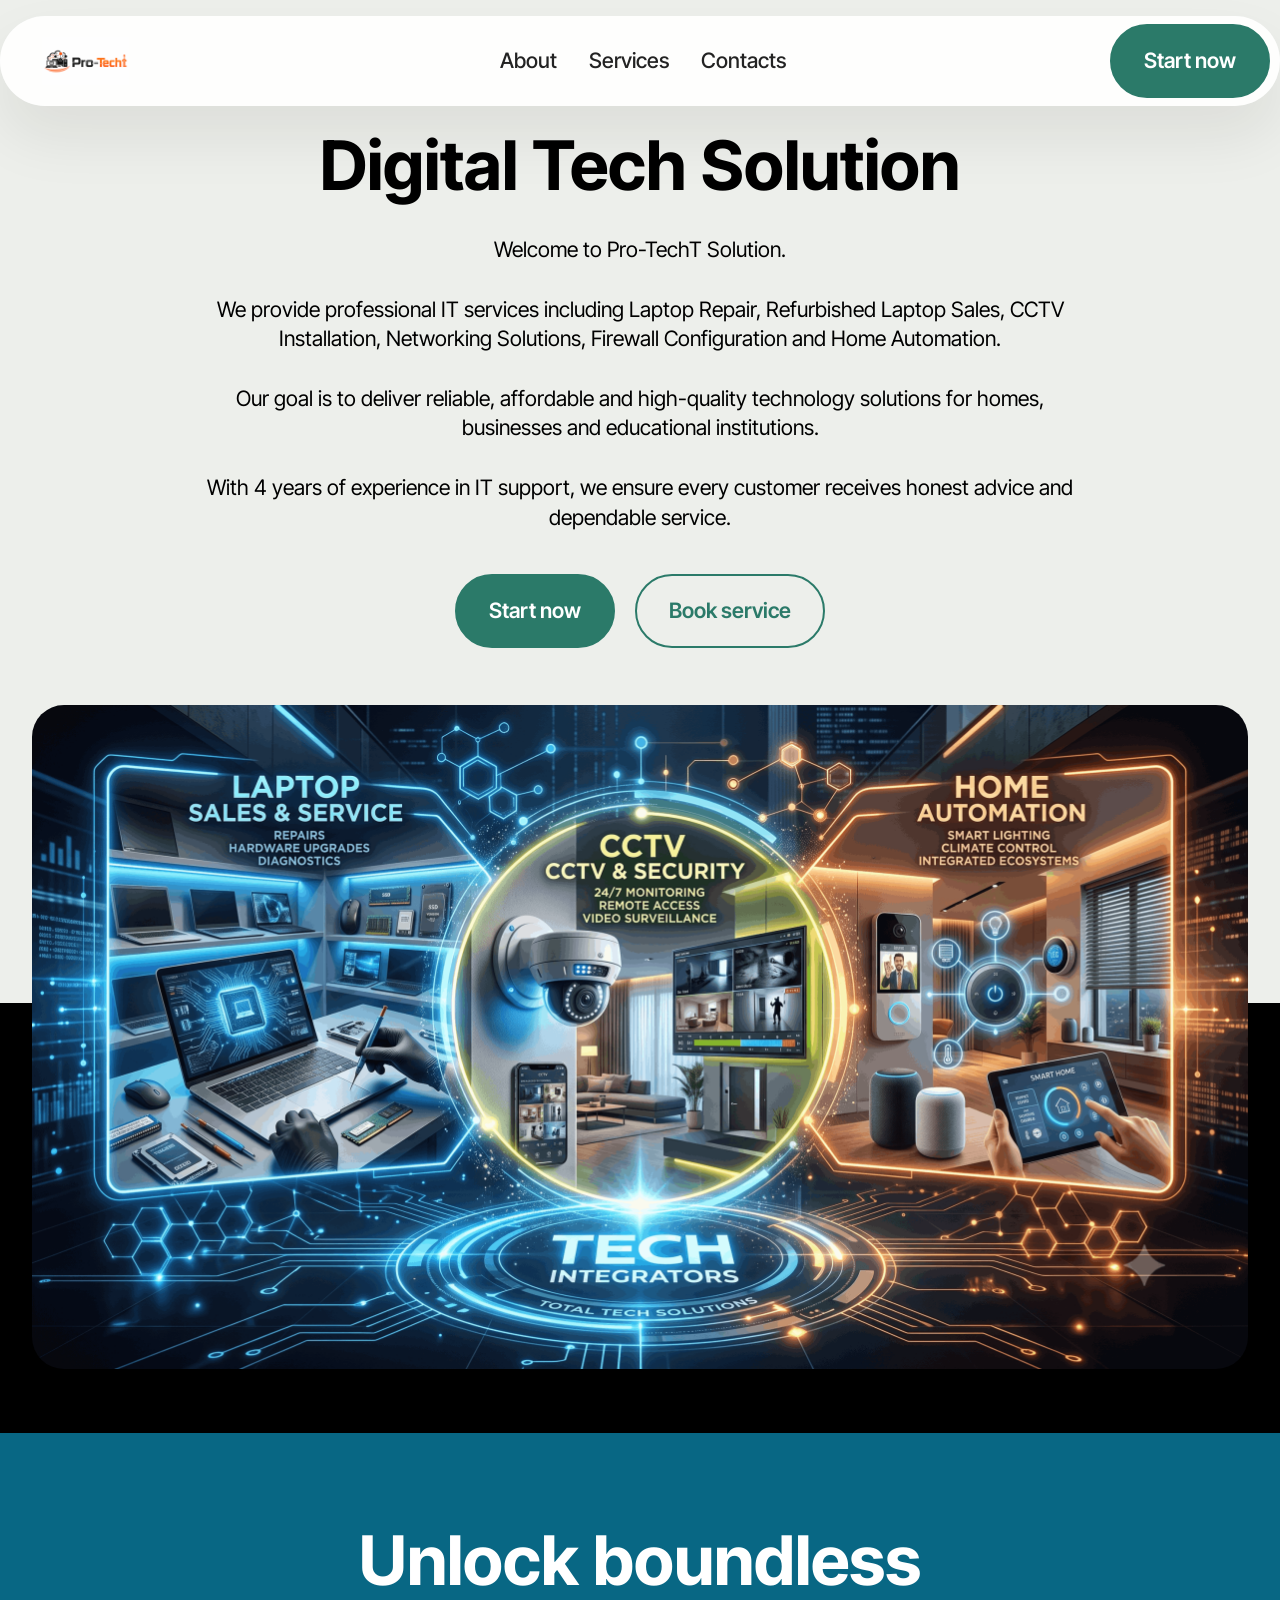
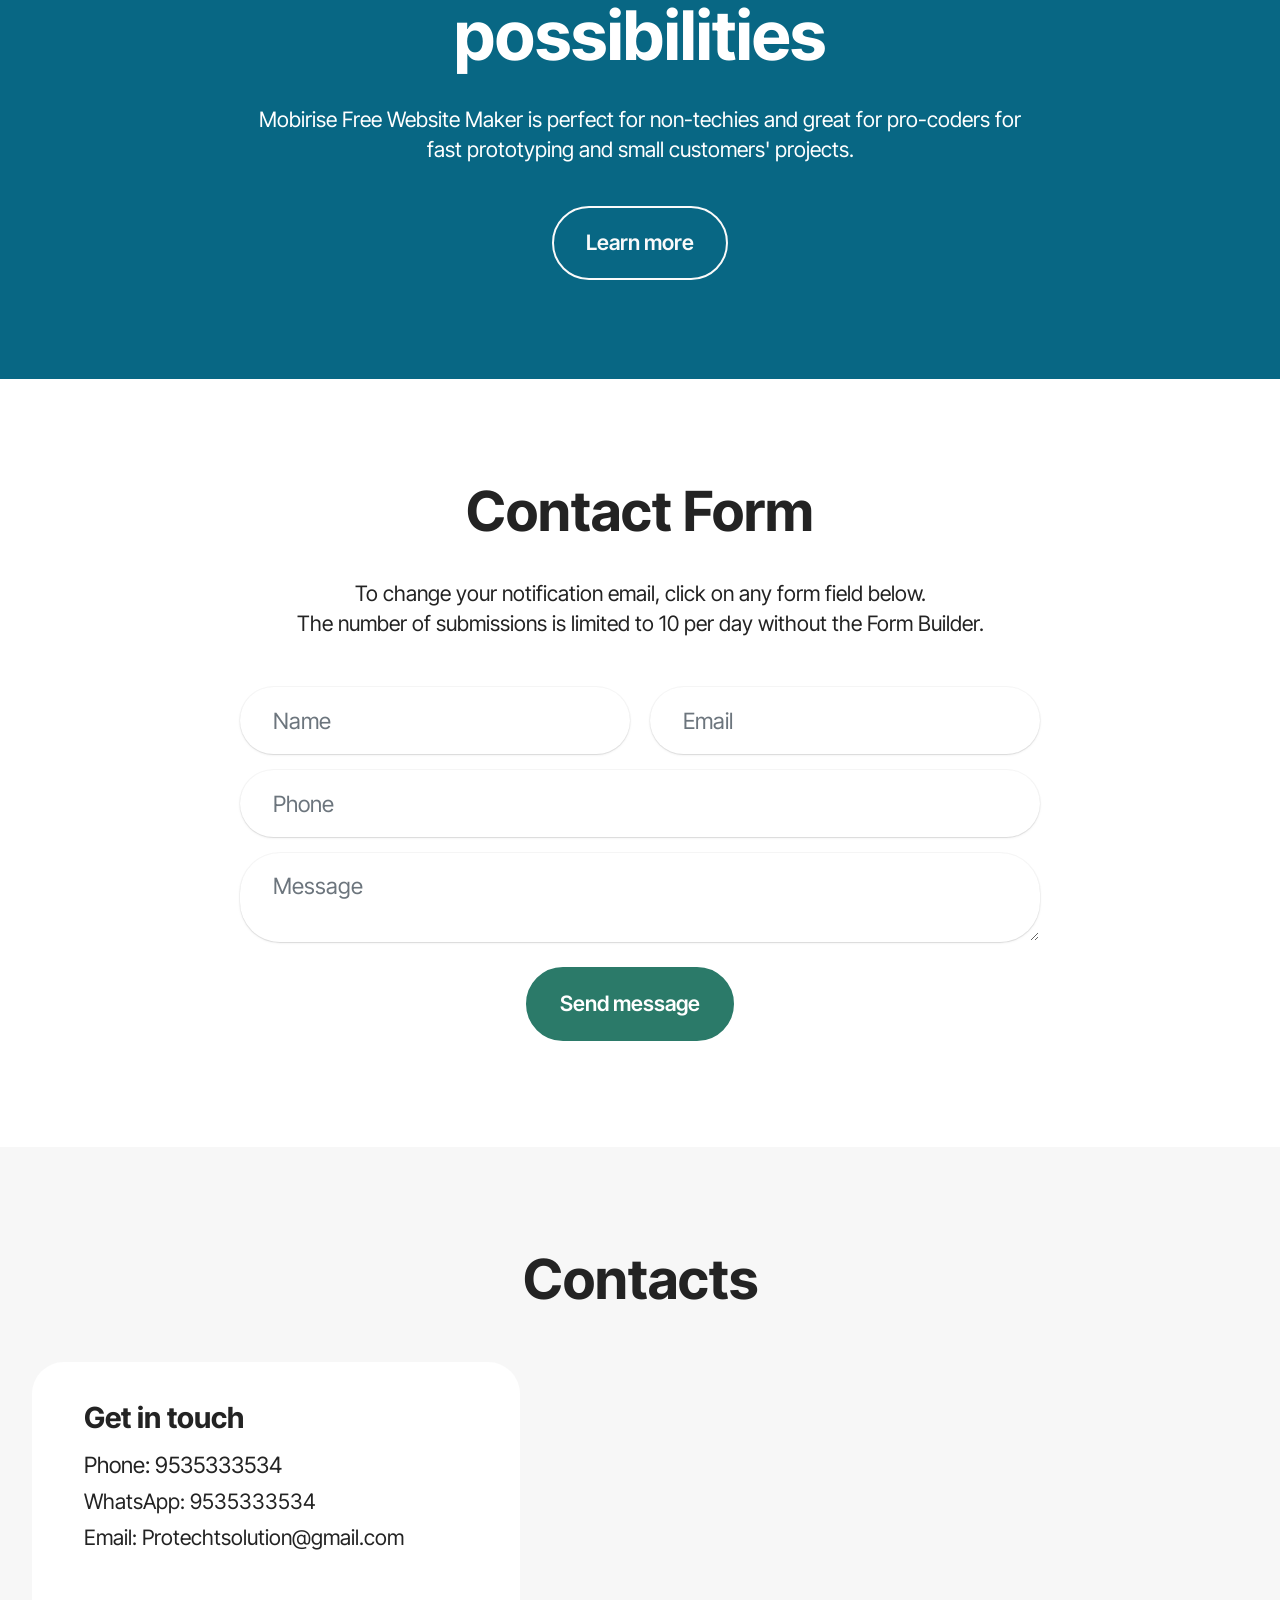
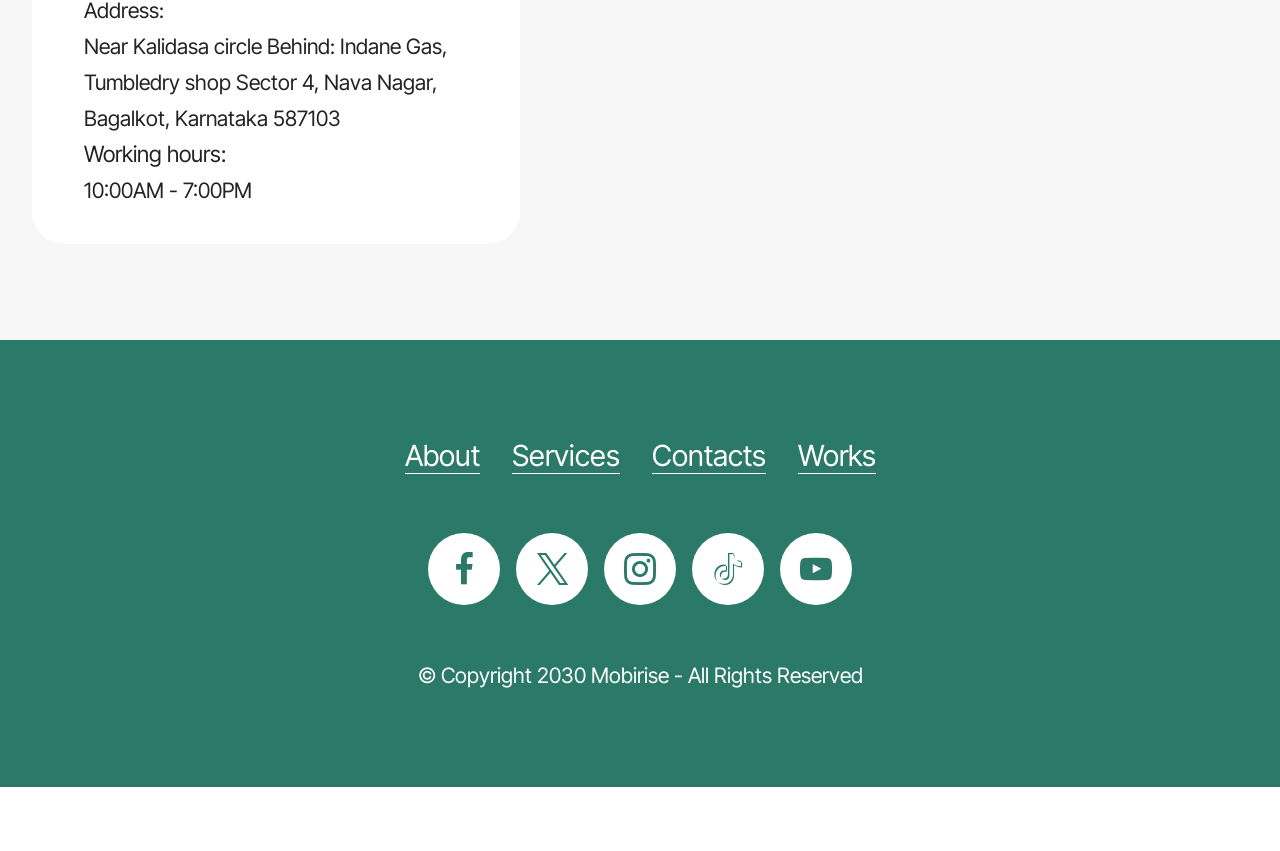
==== index.html @ ec386bcd "change 53 change53" ====
<!DOCTYPE html>
<html  >
<head>
  <!-- Site made with Mobirise Website Builder v6.1.12, https://mobirise.com -->
  <meta charset="UTF-8">
  <meta http-equiv="X-UA-Compatible" content="IE=edge">
  <meta name="generator" content="Mobirise v6.1.12, mobirise.com">
  <meta name="viewport" content="width=device-width, initial-scale=1, minimum-scale=1">
  <link rel="shortcut icon" href="assets/images/chatgpt20image20jul20182020262008-56-3920pm-96x53.png" type="image/x-icon">
  <meta name="description" content="">
  
  
  <title>Home</title>
  <link rel="stylesheet" href="assets/web/assets/mobirise-icons2/mobirise2.css">
  <link rel="stylesheet" href="assets/bootstrap/css/bootstrap.min.css">
  <link rel="stylesheet" href="assets/animatecss/animate.css">
  <link rel="stylesheet" href="assets/dropdown/css/style.css">
  <link rel="stylesheet" href="assets/socicon/css/styles.css">
  <link rel="stylesheet" href="assets/theme/css/style.css">
  <link rel="preload" href="https://fonts.googleapis.com/css?family=Inter+Tight:100,200,300,400,500,600,700,800,900,100i,200i,300i,400i,500i,600i,700i,800i,900i&display=swap" as="style" onload="this.onload=null;this.rel='stylesheet'">
  <noscript><link rel="stylesheet" href="https://fonts.googleapis.com/css?family=Inter+Tight:100,200,300,400,500,600,700,800,900,100i,200i,300i,400i,500i,600i,700i,800i,900i&display=swap"></noscript>
  <link rel="preload" as="style" href="assets/mobirise/css/mbr-additional.css?v=GfjU67"><link rel="stylesheet" href="assets/mobirise/css/mbr-additional.css?v=GfjU67" type="text/css">

  
  
  
</head>
<body>
  
  <section data-bs-version="5.1" class="menu menu2 cid-tJS6tZXiPa" once="menu" id="menu02-0">
	

	<nav class="navbar navbar-dropdown navbar-fixed-top navbar-expand-lg">
		<div class="container">
			<div class="navbar-brand">
				<span class="navbar-logo">
					<a href="https://mobirise.com">
						<img src="assets/images/chatgpt20image20jul20182020262008-56-3920pm-96x53.png" alt="Mobirise Website Builder" style="height: 3rem;">
					</a>
				</span>
				<span class="navbar-caption-wrap"><a class="navbar-caption text-black text-primary display-4" href="index.html#header05-1"></a></span>
			</div>
			<button class="navbar-toggler" type="button" data-toggle="collapse" data-bs-toggle="collapse" data-target="#navbarSupportedContent" data-bs-target="#navbarSupportedContent" aria-controls="navbarNavAltMarkup" aria-expanded="false" aria-label="Toggle navigation">
				<div class="hamburger">
					<span></span>
					<span></span>
					<span></span>
					<span></span>
				</div>
			</button>
			<div class="collapse navbar-collapse" id="navbarSupportedContent">
				<ul class="navbar-nav nav-dropdown" data-app-modern-menu="true"><li class="nav-item">
						<a class="nav-link link text-black text-primary display-4" href="index.html#header01-7">About</a>
					</li>
					<li class="nav-item">
						<a class="nav-link link text-black text-primary display-4" href="index.html#features04-w" aria-expanded="false">Services</a>
					</li>
					<li class="nav-item">
						<a class="nav-link link text-black text-primary display-4" href="index.html#contacts02-9">Contacts</a>
					</li></ul>
				
				<div class="navbar-buttons mbr-section-btn"><a class="btn btn-primary display-4" href="index.html#form02-6"> Start now</a></div>
			</div>
		</div>
	</nav>
</section>

<section data-bs-version="5.1" class="header5 cid-tJS6uM4N87" id="header05-1">
	

	
	
	<div class="topbg"></div>
	<div class="align-center container">
		<div class="row justify-content-center">
			<div class="col-md-12 col-lg-9">
				<h1 class="mbr-section-title mbr-fonts-style mb-4 display-1"><strong>Digital Tech Solution</strong></h1>
				<p class="mbr-text mbr-fonts-style mb-4 display-7">Welcome to Pro-TechT Solution.<br><br>We provide professional IT services including Laptop Repair, Refurbished Laptop Sales, CCTV Installation, Networking Solutions, Firewall Configuration and Home Automation.<br><br>Our goal is to deliver reliable, affordable and high-quality technology solutions for homes, businesses and educational institutions.<br><br>With 4 years of experience in IT support, we ensure every customer receives honest advice and dependable service.</p>
				<div class="mbr-section-btn mt-3"><a class="btn btn-primary display-7" href="index.html#form02-6">Start now</a> <a class="btn btn-primary-outline display-7" href="index.html">Book service</a></div>
			</div>
		</div>
		<div class="row mt-5 justify-content-center">
			<div class="col-12 col-lg-12">
				<img src="assets/images/gemini-generated-image-y1jttty1jttty1jt-2438x1330.png" alt="Mobirise Website Builder" title="">
			</div>
		</div>
	</div>
</section>

<section data-bs-version="5.1" class="header09 cid-tLAX5BnXkJ" id="header09-q">
	
	
	<div class="container">
		<div class="row">
			<div class="content-wrap col-12 col-md-8">
				<h1 class="mbr-section-title mbr-fonts-style mbr-white mb-4 display-1"><strong>Unlock boundless possibilities</strong></h1>
				
				<p class="mbr-fonts-style mbr-text mbr-white mb-4 display-7">
					Mobirise Free Website Maker is perfect for non-techies and great for pro-coders for fast prototyping and small customers' projects.
				</p>
				<div class="mbr-section-btn"><a class="btn btn-white-outline display-7" href="https://mobiri.se">Learn more</a></div>
			</div>
		</div>
	</div>
</section>

<section data-bs-version="5.1" class="form5 cid-tJS9pBcTSa" id="form02-6">
    
    
    <div class="container">
        <div class="mbr-section-head mb-5">
            <h3 class="mbr-section-title mbr-fonts-style align-center mb-0 display-2">
                <strong>Contact Form</strong></h3>
            <h4 class="mbr-section-subtitle mbr-fonts-style align-center mb-0 mt-4 display-7">To change your notification email, click on any form field below.
<div>The number of submissions is limited to 10 per day without the Form Builder.</div></h4>
        </div>
        <div class="row justify-content-center mt-4">
            <div class="col-lg-8 mx-auto mbr-form" data-form-type="formoid">
                <form action="https://mobirise.eu/" method="POST" class="mbr-form form-with-styler" data-form-title="Form Name"><input type="hidden" name="email" data-form-email="true" value="tX8gK0HO/a06mEMG2NICbvUHIOYyPk6OH11XRwLtNOANSYK6TpUY2Ql/xAtUARFZ6Dpef43/tWrHTgZhY5azMckfjWEhyaEP2ziA7Y568qTHbRs8BmAEjRjbHVda96Yo">
                    <div class="row">
                        <div hidden="hidden" data-form-alert="" class="alert alert-success col-12">Thanks for filling out the form!</div>
                        <div hidden="hidden" data-form-alert-danger="" class="alert alert-danger col-12">
                            Oops...! some problem!
                        </div>
                    </div>
                    <div class="dragArea row">
                        <div class="col-md col-sm-12 form-group mb-3" data-for="name">
                            <input type="text" name="name" placeholder="Name" data-form-field="name" class="form-control" value="" id="name-form02-6">
                        </div>
                        <div class="col-md col-sm-12 form-group mb-3" data-for="email">
                            <input type="email" name="email" placeholder="Email" data-form-field="email" class="form-control" value="" id="email-form02-6">
                        </div>
                        <div class="col-12 form-group mb-3" data-for="phone">
                            <input type="tel" name="phone" placeholder="Phone" data-form-field="phone" class="form-control" value="" id="phone-form02-6">
                        </div>
                        <div class="col-12 form-group mb-3" data-for="textarea">
                            <textarea name="textarea" placeholder="Message" data-form-field="textarea" class="form-control" id="textarea-form02-6"></textarea>
                        </div>
                        <div class="col-lg-12 col-md-12 col-sm-12 align-center mbr-section-btn">
                            <button type="submit" class="btn btn-primary display-7">Send message</button>
                        </div>
                    </div>
                </form>
            </div>
        </div>
    </div>
</section>

<section data-bs-version="5.1" class="contacts2 map1 cid-tLdYHD757A" id="contacts02-9">

    

    
    <div class="container">
        <div class="mbr-section-head mb-5">
            <h3 class="mbr-section-title mbr-fonts-style align-center mb-0 display-2">
                <strong>Contacts</strong>
            </h3>
            
        </div>
        <div class="row justify-content-center mt-4">
            <div class="card col-12 col-md-5">
                <div class="card-wrapper">
                    <div class="text-wrapper">
                        <h5 class="cardTitle mbr-fonts-style mb-2 display-5">
                        <strong>Get in touch</strong></h5>
                    <ul class="list mbr-fonts-style display-7">
                        <li class="mbr-text item-wrap"><span style="font-size: 1.4rem;">Phone: 9535333534</span><br></li>
                        <li class="mbr-text item-wrap">WhatsApp: 9535333534</li>
                        <li class="mbr-text item-wrap">Email: Protechtsolution@gmail.com</li><li class="mbr-text item-wrap"><br></li>
                        <li class="mbr-text item-wrap">Address: </li><li class="mbr-text item-wrap">Near Kalidasa circle Behind: Indane Gas,&nbsp; Tumbledry shop Sector 4, Nava Nagar, Bagalkot, Karnataka 587103</li><li class="mbr-text item-wrap"><span style="font-size: 1.4rem;">Working hours:</span><br></li><li class="mbr-text item-wrap">10:00AM - 7:00PM</li>
                    </ul>
                    </div>
                </div>
            </div>
            <div class="map-wrapper col-12 col-md-7">
                <div class="google-map"><iframe frameborder="0" style="border:0" src="https://www.google.com/maps/embed?pb=!1m18!1m12!1m3!1d3832.002599643535!2d75.65622117513801!3d16.16881628452523!2m3!1f0!2f0!3f0!3m2!1i1024!2i768!4f13.1!3m3!1m2!1s0x3bc779b912ec789b%3A0x3c5f0d48b62c040b!2sTumbledry%20Dry%20Clean%20%26%20Laundry%20Service!5e0!3m2!1sen!2sin!4v1784537981958!5m2!1sen!2sin" allowfullscreen=""></iframe></div>
            </div>
        </div>
    </div>
</section>

<section data-bs-version="5.1" class="footer1 programm5 cid-tJS9NNcTLZ" once="footers" id="footer03-8">

        

    

    <div class="container">
        <div class="row">

            <div class="row-links mb-4">
                <ul class="header-menu">
                  
                  
                  
                  
                <li class="header-menu-item mbr-fonts-style display-5"><a href="index.html#header01-7" class="text-danger">About</a></li><li class="header-menu-item mbr-fonts-style display-5"><a href="index.html#features04-w" class="text-danger text-primary">Services</a></li><li class="header-menu-item mbr-fonts-style display-5"><a href="index.html#contacts02-9" class="text-danger">Contacts</a></li><li class="header-menu-item mbr-fonts-style display-5"><a href="index.html#gallery02-v" class="text-danger text-primary">Works</a></li></ul>
              </div>

            <div class="col-12">
                <div class="social-row">
                    <div class="soc-item">
                        <a href="https://mobiri.se/" target="_blank">
                            <span class="mbr-iconfont socicon socicon-facebook display-7"></span>
                        </a>
                    </div>
                    <div class="soc-item">
                        <a href="https://mobiri.se/" target="_blank">
                            <span class="mbr-iconfont socicon-twitter socicon"></span>
                        </a>
                    </div>
                    <div class="soc-item">
                        <a href="https://www.instagram.com/protechtsolution/" target="_blank">
                            <span class="mbr-iconfont socicon-instagram socicon"></span>
                        </a>
                    </div>
                    <div class="soc-item">
                        <a href="https://mobiri.se/" target="_blank">
                            <span class="mbr-iconfont socicon-tiktok socicon"></span>
                        </a>
                    </div>
                    <div class="soc-item">
                        <a href="https://mobiri.se/" target="_blank">
                            <span class="mbr-iconfont socicon-youtube socicon"></span>
                        </a>
                    </div>
                </div>
            </div>
            <div class="col-12 mt-5">
                <p class="mbr-fonts-style copyright display-7">
                    © Copyright 2030 Mobirise - All Rights Reserved
                </p>
            </div>
        </div>
    </div>
</section><section class="display-7" style="padding: 0;align-items: center;justify-content: center;flex-wrap: wrap;    align-content: center;display: flex;position: relative;height: 4rem;"><a href="https://mobiri.se/" style="flex: 1 1;height: 4rem;position: absolute;width: 100%;z-index: 1;"><img alt="" style="height: 4rem;" src="[data-uri]"></a><p style="margin: 0;text-align: center;" class="display-7">&#8204;</p><a style="z-index:1" href="https://mobirise.com/builder/ai-website-maker.html">Free AI Website Maker</a></section><script src="assets/bootstrap/js/bootstrap.bundle.min.js"></script>  <script src="assets/smoothscroll/smooth-scroll.js"></script>  <script src="assets/ytplayer/index.js"></script>  <script src="assets/dropdown/js/navbar-dropdown.js"></script>  <script src="assets/theme/js/script.js"></script>  <script src="assets/formoid/formoid.min.js"></script>  
  
  
  <input name="animation" type="hidden">
  </body>
</html>
---- assets/web/assets/mobirise-icons2/mobirise2.css ----
@font-face {
  font-family: 'Moririse2';
  font-display: swap;
  src:  url('mobirise2.eot?f2bix4');
  src:  url('mobirise2.eot?f2bix4#iefix') format('embedded-opentype'),
    url('mobirise2.woff2?f2bix4') format('woff2'),
    url('mobirise2.woff?f2bix4') format('woff'),
    url('mobirise2.ttf?f2bix4') format('truetype'),
    url('mobirise2.svg?f2bix4#mobirise2') format('svg');
  font-weight: normal;
  font-style: normal;
}

[class^="mobi-"], [class*=" mobi-"] {
  /* use !important to prevent issues with browser extensions that change fonts */
  font-family: 'Moririse2' !important;
  speak: none;
  font-style: normal;
  font-weight: normal;
  font-variant: normal;
  text-transform: none;
  line-height: 1;

  /* Better Font Rendering =========== */
  -webkit-font-smoothing: antialiased;
  -moz-osx-font-smoothing: grayscale;
}

.mobi-mbri-add-submenu:before {
  content: "\e900";
}
.mobi-mbri-alert:before {
  content: "\e901";
}
.mobi-mbri-align-center:before {
  content: "\e902";
}
.mobi-mbri-align-justify:before {
  content: "\e903";
}
.mobi-mbri-align-left:before {
  content: "\e904";
}
.mobi-mbri-align-right:before {
  content: "\e905";
}
.mobi-mbri-android:before {
  content: "\e906";
}
.mobi-mbri-apple:before {
  content: "\e907";
}
.mobi-mbri-arrow-down:before {
  content: "\e908";
}
.mobi-mbri-arrow-next:before {
  content: "\e909";
}
.mobi-mbri-arrow-prev:before {
  content: "\e90a";
}
.mobi-mbri-arrow-up:before {
  content: "\e90b";
}
.mobi-mbri-bold:before {
  content: "\e90c";
}
.mobi-mbri-bookmark:before {
  content: "\e90d";
}
.mobi-mbri-bootstrap:before {
  content: "\e90e";
}
.mobi-mbri-briefcase:before {
  content: "\e90f";
}
.mobi-mbri-browse:before {
  content: "\e910";
}
.mobi-mbri-bulleted-list:before {
  content: "\e911";
}
.mobi-mbri-calendar:before {
  content: "\e912";
}
.mobi-mbri-camera:before {
  content: "\e913";
}
.mobi-mbri-cart-add:before {
  content: "\e914";
}
.mobi-mbri-cart-full:before {
  content: "\e915";
}
.mobi-mbri-cash:before {
  content: "\e916";
}
.mobi-mbri-change-style:before {
  content: "\e917";
}
.mobi-mbri-chat:before {
  content: "\e918";
}
.mobi-mbri-clock:before {
  content: "\e919";
}
.mobi-mbri-close:before {
  content: "\e91a";
}
.mobi-mbri-cloud:before {
  content: "\e91b";
}
.mobi-mbri-code:before {
  content: "\e91c";
}
.mobi-mbri-contact-form:before {
  content: "\e91d";
}
.mobi-mbri-credit-card:before {
  content: "\e91e";
}
.mobi-mbri-cursor-click:before {
  content: "\e91f";
}
.mobi-mbri-cust-feedback:before {
  content: "\e920";
}
.mobi-mbri-database:before {
  content: "\e921";
}
.mobi-mbri-delivery:before {
  content: "\e922";
}
.mobi-mbri-desktop:before {
  content: "\e923";
}
.mobi-mbri-devices:before {
  content: "\e924";
}
.mobi-mbri-down:before {
  content: "\e925";
}
.mobi-mbri-download-2:before {
  content: "\e926";
}
.mobi-mbri-download:before {
  content: "\e927";
}
.mobi-mbri-drag-n-drop-2:before {
  content: "\e928";
}
.mobi-mbri-drag-n-drop:before {
  content: "\e929";
}
.mobi-mbri-edit-2:before {
  content: "\e92a";
}
.mobi-mbri-edit:before {
  content: "\e92b";
}
.mobi-mbri-error:before {
  content: "\e92c";
}
.mobi-mbri-extension:before {
  content: "\e92d";
}
.mobi-mbri-features:before {
  content: "\e92e";
}
.mobi-mbri-file:before {
  content: "\e92f";
}
.mobi-mbri-flag:before {
  content: "\e930";
}
.mobi-mbri-folder:before {
  content: "\e931";
}
.mobi-mbri-gift:before {
  content: "\e932";
}
.mobi-mbri-github:before {
  content: "\e933";
}
.mobi-mbri-globe-2:before {
  content: "\e934";
}
.mobi-mbri-globe:before {
  content: "\e935";
}
.mobi-mbri-growing-chart:before {
  content: "\e936";
}
.mobi-mbri-hearth:before {
  content: "\e937";
}
.mobi-mbri-help:before {
  content: "\e938";
}
.mobi-mbri-home:before {
  content: "\e939";
}
.mobi-mbri-hot-cup:before {
  content: "\e93a";
}
.mobi-mbri-idea:before {
  content: "\e93b";
}
.mobi-mbri-image-gallery:before {
  content: "\e93c";
}
.mobi-mbri-image-slider:before {
  content: "\e93d";
}
.mobi-mbri-info:before {
  content: "\e93e";
}
.mobi-mbri-italic:before {
  content: "\e93f";
}
.mobi-mbri-key:before {
  content: "\e940";
}
.mobi-mbri-laptop:before {
  content: "\e941";
}
.mobi-mbri-layers:before {
  content: "\e942";
}
.mobi-mbri-left-right:before {
  content: "\e943";
}
.mobi-mbri-left:before {
  content: "\e944";
}
.mobi-mbri-letter:before {
  content: "\e945";
}
.mobi-mbri-like:before {
  content: "\e946";
}
.mobi-mbri-link:before {
  content: "\e947";
}
.mobi-mbri-lock:before {
  content: "\e948";
}
.mobi-mbri-login:before {
  content: "\e949";
}
.mobi-mbri-logout:before {
  content: "\e94a";
}
.mobi-mbri-magic-stick:before {
  content: "\e94b";
}
.mobi-mbri-map-pin:before {
  content: "\e94c";
}
.mobi-mbri-menu:before {
  content: "\e94d";
}
.mobi-mbri-mobile-2:before {
  content: "\e94e";
}
.mobi-mbri-mobile-horizontal:before {
  content: "\e94f";
}
.mobi-mbri-mobile:before {
  content: "\e950";
}
.mobi-mbri-mobirise:before {
  content: "\e951";
}
.mobi-mbri-more-horizontal:before {
  content: "\e952";
}
.mobi-mbri-more-vertical:before {
  content: "\e953";
}
.mobi-mbri-music:before {
  content: "\e954";
}
.mobi-mbri-new-file:before {
  content: "\e955";
}
.mobi-mbri-numbered-list:before {
  content: "\e956";
}
.mobi-mbri-opened-folder:before {
  content: "\e957";
}
.mobi-mbri-pages:before {
  content: "\e958";
}
.mobi-mbri-paper-plane:before {
  content: "\e959";
}
.mobi-mbri-paperclip:before {
  content: "\e95a";
}
.mobi-mbri-phone:before {
  content: "\e95b";
}
.mobi-mbri-photo:before {
  content: "\e95c";
}
.mobi-mbri-photos:before {
  content: "\e95d";
}
.mobi-mbri-pin:before {
  content: "\e95e";
}
.mobi-mbri-play:before {
  content: "\e95f";
}
.mobi-mbri-plus:before {
  content: "\e960";
}
.mobi-mbri-preview:before {
  content: "\e961";
}
.mobi-mbri-print:before {
  content: "\e962";
}
.mobi-mbri-protect:before {
  content: "\e963";
}
.mobi-mbri-question:before {
  content: "\e964";
}
.mobi-mbri-quote-left:before {
  content: "\e965";
}
.mobi-mbri-quote-right:before {
  content: "\e966";
}
.mobi-mbri-redo:before {
  content: "\e967";
}
.mobi-mbri-refresh:before {
  content: "\e968";
}
.mobi-mbri-responsive-2:before {
  content: "\e969";
}
.mobi-mbri-responsive:before {
  content: "\e96a";
}
.mobi-mbri-right:before {
  content: "\e96b";
}
.mobi-mbri-rocket:before {
  content: "\e96c";
}
.mobi-mbri-sad-face:before {
  content: "\e96d";
}
.mobi-mbri-sale:before {
  content: "\e96e";
}
.mobi-mbri-save:before {
  content: "\e96f";
}
.mobi-mbri-search:before {
  content: "\e970";
}
.mobi-mbri-setting-2:before {
  content: "\e971";
}
.mobi-mbri-setting-3:before {
  content: "\e972";
}
.mobi-mbri-setting:before {
  content: "\e973";
}
.mobi-mbri-share:before {
  content: "\e974";
}
.mobi-mbri-shopping-bag:before {
  content: "\e975";
}
.mobi-mbri-shopping-basket:before {
  content: "\e976";
}
.mobi-mbri-shopping-cart:before {
  content: "\e977";
}
.mobi-mbri-sites:before {
  content: "\e978";
}
.mobi-mbri-smile-face:before {
  content: "\e979";
}
.mobi-mbri-speed:before {
  content: "\e97a";
}
.mobi-mbri-star:before {
  content: "\e97b";
}
.mobi-mbri-success:before {
  content: "\e97c";
}
.mobi-mbri-sun:before {
  content: "\e97d";
}
.mobi-mbri-sun2:before {
  content: "\e97e";
}
.mobi-mbri-tablet-vertical:before {
  content: "\e97f";
}
.mobi-mbri-tablet:before {
  content: "\e980";
}
.mobi-mbri-target:before {
  content: "\e981";
}
.mobi-mbri-timer:before {
  content: "\e982";
}
.mobi-mbri-to-ftp:before {
  content: "\e983";
}
.mobi-mbri-to-local-drive:before {
  content: "\e984";
}
.mobi-mbri-touch-swipe:before {
  content: "\e985";
}
.mobi-mbri-touch:before {
  content: "\e986";
}
.mobi-mbri-trash:before {
  content: "\e987";
}
.mobi-mbri-underline:before {
  content: "\e988";
}
.mobi-mbri-undo:before {
  content: "\e989";
}
.mobi-mbri-unlink:before {
  content: "\e98a";
}
.mobi-mbri-unlock:before {
  content: "\e98b";
}
.mobi-mbri-up-down:before {
  content: "\e98c";
}
.mobi-mbri-up:before {
  content: "\e98d";
}
.mobi-mbri-update:before {
  content: "\e98e";
}
.mobi-mbri-upload-2:before {
  content: "\e98f";
}
.mobi-mbri-upload:before {
  content: "\e990";
}
.mobi-mbri-user-2:before {
  content: "\e991";
}
.mobi-mbri-user:before {
  content: "\e992";
}
.mobi-mbri-users:before {
  content: "\e993";
}
.mobi-mbri-video-play:before {
  content: "\e994";
}
.mobi-mbri-video:before {
  content: "\e995";
}
.mobi-mbri-watch:before {
  content: "\e996";
}
.mobi-mbri-website-theme-2:before {
  content: "\e997";
}
.mobi-mbri-website-theme:before {
  content: "\e998";
}
.mobi-mbri-wifi:before {
  content: "\e999";
}
.mobi-mbri-windows:before {
  content: "\e99a";
}
.mobi-mbri-zoom-in:before {
  content: "\e99b";
}
.mobi-mbri-zoom-out:before {
  content: "\e99c";
}
---- assets/dropdown/css/style.css ----
.navbar-dropdown {
  left: 0;
  padding: 0;
  position: absolute;
  right: 0;
  top: 0;
  transition: all 0.45s ease;
  z-index: 1030;
  background: #282828; }
  .navbar-dropdown .navbar-logo {
    margin-right: 0.8rem;
    transition: margin 0.3s ease-in-out;
    vertical-align: middle; }
    .navbar-dropdown .navbar-logo img {
      height: 3.125rem;
      transition: all 0.3s ease-in-out; }
    .navbar-dropdown .navbar-logo.mbr-iconfont {
      font-size: 3.125rem;
      line-height: 3.125rem; }
  .navbar-dropdown .navbar-caption {
    font-weight: 700;
    white-space: normal;
    vertical-align: -4px;
    line-height: 3.125rem !important; }
    .navbar-dropdown .navbar-caption, .navbar-dropdown .navbar-caption:hover {
      color: inherit;
      text-decoration: none; }
  .navbar-dropdown .mbr-iconfont + .navbar-caption {
    vertical-align: -1px; }
  .navbar-dropdown.navbar-fixed-top {
    position: fixed; }
  .navbar-dropdown .navbar-brand span {
    vertical-align: -4px; }
  .navbar-dropdown.bg-color.transparent {
    background: none; }
  .navbar-dropdown.navbar-short .navbar-brand {
    padding: 0.625rem 0; }
    .navbar-dropdown.navbar-short .navbar-brand span {
      vertical-align: -1px; }
  .navbar-dropdown.navbar-short .navbar-caption {
    line-height: 2.375rem !important;
    vertical-align: -2px; }
  .navbar-dropdown.navbar-short .navbar-logo {
    margin-right: 0.5rem; }
    .navbar-dropdown.navbar-short .navbar-logo img {
      height: 2.375rem; }
    .navbar-dropdown.navbar-short .navbar-logo.mbr-iconfont {
      font-size: 2.375rem;
      line-height: 2.375rem; }
  .navbar-dropdown.navbar-short .mbr-table-cell {
    height: 3.625rem; }
  .navbar-dropdown .navbar-close {
    left: 0.6875rem;
    position: fixed;
    top: 0.75rem;
    z-index: 1000; }
  .navbar-dropdown .hamburger-icon {
    content: "";
    display: inline-block;
    vertical-align: middle;
    width: 16px;
    -webkit-box-shadow: 0 -6px 0 1px #282828,0 0 0 1px #282828,0 6px 0 1px #282828;
    -moz-box-shadow: 0 -6px 0 1px #282828,0 0 0 1px #282828,0 6px 0 1px #282828;
    box-shadow: 0 -6px 0 1px #282828,0 0 0 1px #282828,0 6px 0 1px #282828; }

.dropdown-menu .dropdown-toggle[data-toggle="dropdown-submenu"]::after {
  border-bottom: 0.35em solid transparent;
  border-left: 0.35em solid;
  border-right: 0;
  border-top: 0.35em solid transparent;
  margin-left: 0.3rem; }

.dropdown-menu .dropdown-item:focus {
  outline: 0; }

.nav-dropdown {
  font-size: 0.75rem;
  font-weight: 500;
  height: auto !important; }
  .nav-dropdown .nav-btn {
    padding-left: 1rem; }
  .nav-dropdown .link {
    margin: .667em 1.667em;
    font-weight: 500;
    padding: 0;
    transition: color .2s ease-in-out; }
    .nav-dropdown .link.dropdown-toggle {
      margin-right: 2.583em; }
      .nav-dropdown .link.dropdown-toggle::after {
        margin-left: .25rem;
        border-top: 0.35em solid;
        border-right: 0.35em solid transparent;
        border-left: 0.35em solid transparent;
        border-bottom: 0; }
      .nav-dropdown .link.dropdown-toggle[aria-expanded="true"] {
        margin: 0;
        padding: 0.667em 3.263em  0.667em 1.667em; }
  .nav-dropdown .link::after,
  .nav-dropdown .dropdown-item::after {
    color: inherit; }
  .nav-dropdown .btn {
    font-size: 0.75rem;
    font-weight: 700;
    letter-spacing: 0;
    margin-bottom: 0;
    padding-left: 1.25rem;
    padding-right: 1.25rem; }
  .nav-dropdown .dropdown-menu {
    border-radius: 0;
    border: 0;
    left: 0;
    margin: 0;
    padding-bottom: 1.25rem;
    padding-top: 1.25rem;
    position: relative; }
  .nav-dropdown .dropdown-submenu {
    margin-left: 0.125rem;
    top: 0; }
  .nav-dropdown .dropdown-item {
    font-weight: 500;
    line-height: 2;
    padding: 0.3846em 4.615em 0.3846em 1.5385em;
    position: relative;
    transition: color .2s ease-in-out, background-color .2s ease-in-out; }
    .nav-dropdown .dropdown-item::after {
      margin-top: -0.3077em;
      position: absolute;
      right: 1.1538em;
      top: 50%; }
    .nav-dropdown .dropdown-item:focus, .nav-dropdown .dropdown-item:hover {
      background: none; }

@media (max-width: 767px) {
  .nav-dropdown.navbar-toggleable-sm {
    bottom: 0;
    display: none;
    left: 0;
    overflow-x: hidden;
    position: fixed;
    top: 0;
    transform: translateX(-100%);
    -ms-transform: translateX(-100%);
    -webkit-transform: translateX(-100%);
    width: 18.75rem;
    z-index: 999; } }
.nav-dropdown.navbar-toggleable-xl {
  bottom: 0;
  display: none;
  left: 0;
  overflow-x: hidden;
  position: fixed;
  top: 0;
  transform: translateX(-100%);
  -ms-transform: translateX(-100%);
  -webkit-transform: translateX(-100%);
  width: 18.75rem;
  z-index: 999; }

.nav-dropdown-sm {
  display: block !important;
  overflow-x: hidden;
  overflow: auto;
  padding-top: 3.875rem; }
  .nav-dropdown-sm::after {
    content: "";
    display: block;
    height: 3rem;
    width: 100%; }
  .nav-dropdown-sm.collapse.in ~ .navbar-close {
    display: block !important; }
  .nav-dropdown-sm.collapsing, .nav-dropdown-sm.collapse.in {
    transform: translateX(0);
    -ms-transform: translateX(0);
    -webkit-transform: translateX(0);
    transition: all 0.25s ease-out;
    -webkit-transition: all 0.25s ease-out;
    background: #282828; }
  .nav-dropdown-sm.collapsing[aria-expanded="false"] {
    transform: translateX(-100%);
    -ms-transform: translateX(-100%);
    -webkit-transform: translateX(-100%); }
  .nav-dropdown-sm .nav-item {
    display: block;
    margin-left: 0 !important;
    padding-left: 0; }
  .nav-dropdown-sm .link,
  .nav-dropdown-sm .dropdown-item {
    border-top: 1px dotted rgba(255, 255, 255, 0.1);
    font-size: 0.8125rem;
    line-height: 1.6;
    margin: 0 !important;
    padding: 0.875rem 2.4rem 0.875rem 1.5625rem !important;
    position: relative;
    white-space: normal; }
    .nav-dropdown-sm .link:focus, .nav-dropdown-sm .link:hover,
    .nav-dropdown-sm .dropdown-item:focus,
    .nav-dropdown-sm .dropdown-item:hover {
      background: rgba(0, 0, 0, 0.2) !important;
      color: #c0a375; }
  .nav-dropdown-sm .nav-btn {
    position: relative;
    padding: 1.5625rem 1.5625rem 0 1.5625rem; }
    .nav-dropdown-sm .nav-btn::before {
      border-top: 1px dotted rgba(255, 255, 255, 0.1);
      content: "";
      left: 0;
      position: absolute;
      top: 0;
      width: 100%; }
    .nav-dropdown-sm .nav-btn + .nav-btn {
      padding-top: 0.625rem; }
      .nav-dropdown-sm .nav-btn + .nav-btn::before {
        display: none; }
  .nav-dropdown-sm .btn {
    padding: 0.625rem 0; }
  .nav-dropdown-sm .dropdown-toggle[data-toggle="dropdown-submenu"]::after {
    margin-left: .25rem;
    border-top: 0.35em solid;
    border-right: 0.35em solid transparent;
    border-left: 0.35em solid transparent;
    border-bottom: 0; }
  .nav-dropdown-sm .dropdown-toggle[data-toggle="dropdown-submenu"][aria-expanded="true"]::after {
    border-top: 0;
    border-right: 0.35em solid transparent;
    border-left: 0.35em solid transparent;
    border-bottom: 0.35em solid; }
  .nav-dropdown-sm .dropdown-menu {
    margin: 0;
    padding: 0;
    position: relative;
    top: 0;
    left: 0;
    width: 100%;
    border: 0;
    float: none;
    border-radius: 0;
    background: none; }
  .nav-dropdown-sm .dropdown-submenu {
    left: 100%;
    margin-left: 0.125rem;
    margin-top: -1.25rem;
    top: 0; }

.navbar-toggleable-sm .nav-dropdown .dropdown-menu {
  position: absolute; }

.navbar-toggleable-sm .nav-dropdown .dropdown-submenu {
  left: 100%;
  margin-left: 0.125rem;
  margin-top: -1.25rem;
  top: 0; }

.navbar-toggleable-sm.opened .nav-dropdown .dropdown-menu {
  position: relative; }

.navbar-toggleable-sm.opened .nav-dropdown .dropdown-submenu {
  left: 0;
  margin-left: 00rem;
  margin-top: 0rem;
  top: 0; }

.is-builder .nav-dropdown.collapsing {
  transition: none !important; }
---- assets/socicon/css/styles.css ----
@charset "UTF-8";

@font-face {
  font-family: 'Socicon';
  src:  url('../fonts/socicon.eot');
  src:  url('../fonts/socicon.eot?#iefix') format('embedded-opentype'),
    url('../fonts/socicon.woff2') format('woff2'),
    url('../fonts/socicon.ttf') format('truetype'),
    url('../fonts/socicon.woff') format('woff'),
    url('../fonts/socicon.svg#socicon') format('svg');
  font-weight: normal;
  font-style: normal;
  font-display: swap;
}

[data-icon]:before {
  font-family: "socicon" !important;
  content: attr(data-icon);
  font-style: normal !important;
  font-weight: normal !important;
  font-variant: normal !important;
  text-transform: none !important;
  speak: none;
  line-height: 1;
  -webkit-font-smoothing: antialiased;
  -moz-osx-font-smoothing: grayscale;
}

[class^="socicon-"], [class*=" socicon-"] {
  /* use !important to prevent issues with browser extensions that change fonts */
  font-family: 'Socicon' !important;
  speak: none;
  font-style: normal;
  font-weight: normal;
  font-variant: normal;
  text-transform: none;
  line-height: 1;

  /* Better Font Rendering =========== */
  -webkit-font-smoothing: antialiased;
  -moz-osx-font-smoothing: grayscale;
}

.socicon-500px:before {
  content: "\e000";
}
.socicon-8tracks:before {
  content: "\e001";
}
.socicon-airbnb:before {
  content: "\e002";
}
.socicon-alliance:before {
  content: "\e003";
}
.socicon-amazon:before {
  content: "\e004";
}
.socicon-amplement:before {
  content: "\e005";
}
.socicon-android:before {
  content: "\e006";
}
.socicon-angellist:before {
  content: "\e007";
}
.socicon-apple:before {
  content: "\e008";
}
.socicon-appnet:before {
  content: "\e009";
}
.socicon-baidu:before {
  content: "\e00a";
}
.socicon-bandcamp:before {
  content: "\e00b";
}
.socicon-battlenet:before {
  content: "\e00c";
}
.socicon-mixer:before {
  content: "\e00d";
}
.socicon-bebee:before {
  content: "\e00e";
}
.socicon-bebo:before {
  content: "\e00f";
}
.socicon-behance:before {
  content: "\e010";
}
.socicon-blizzard:before {
  content: "\e011";
}
.socicon-blogger:before {
  content: "\e012";
}
.socicon-buffer:before {
  content: "\e013";
}
.socicon-chrome:before {
  content: "\e014";
}
.socicon-coderwall:before {
  content: "\e015";
}
.socicon-curse:before {
  content: "\e016";
}
.socicon-dailymotion:before {
  content: "\e017";
}
.socicon-deezer:before {
  content: "\e018";
}
.socicon-delicious:before {
  content: "\e019";
}
.socicon-deviantart:before {
  content: "\e01a";
}
.socicon-diablo:before {
  content: "\e01b";
}
.socicon-digg:before {
  content: "\e01c";
}
.socicon-discord:before {
  content: "\e01d";
}
.socicon-disqus:before {
  content: "\e01e";
}
.socicon-douban:before {
  content: "\e01f";
}
.socicon-draugiem:before {
  content: "\e020";
}
.socicon-dribbble:before {
  content: "\e021";
}
.socicon-drupal:before {
  content: "\e022";
}
.socicon-ebay:before {
  content: "\e023";
}
.socicon-ello:before {
  content: "\e024";
}
.socicon-endomodo:before {
  content: "\e025";
}
.socicon-envato:before {
  content: "\e026";
}
.socicon-etsy:before {
  content: "\e027";
}
.socicon-facebook:before {
  content: "\e028";
}
.socicon-feedburner:before {
  content: "\e029";
}
.socicon-filmweb:before {
  content: "\e02a";
}
.socicon-firefox:before {
  content: "\e02b";
}
.socicon-flattr:before {
  content: "\e02c";
}
.socicon-flickr:before {
  content: "\e02d";
}
.socicon-formulr:before {
  content: "\e02e";
}
.socicon-forrst:before {
  content: "\e02f";
}
.socicon-foursquare:before {
  content: "\e030";
}
.socicon-friendfeed:before {
  content: "\e031";
}
.socicon-github:before {
  content: "\e032";
}
.socicon-goodreads:before {
  content: "\e033";
}
.socicon-google:before {
  content: "\e034";
}
.socicon-googlescholar:before {
  content: "\e035";
}
.socicon-googlegroups:before {
  content: "\e036";
}
.socicon-googlephotos:before {
  content: "\e037";
}
.socicon-googleplus:before {
  content: "\e038";
}
.socicon-grooveshark:before {
  content: "\e039";
}
.socicon-hackerrank:before {
  content: "\e03a";
}
.socicon-hearthstone:before {
  content: "\e03b";
}
.socicon-hellocoton:before {
  content: "\e03c";
}
.socicon-heroes:before {
  content: "\e03d";
}
.socicon-smashcast:before {
  content: "\e03e";
}
.socicon-horde:before {
  content: "\e03f";
}
.socicon-houzz:before {
  content: "\e040";
}
.socicon-icq:before {
  content: "\e041";
}
.socicon-identica:before {
  content: "\e042";
}
.socicon-imdb:before {
  content: "\e043";
}
.socicon-instagram:before {
  content: "\e044";
}
.socicon-issuu:before {
  content: "\e045";
}
.socicon-istock:before {
  content: "\e046";
}
.socicon-itunes:before {
  content: "\e047";
}
.socicon-keybase:before {
  content: "\e048";
}
.socicon-lanyrd:before {
  content: "\e049";
}
.socicon-lastfm:before {
  content: "\e04a";
}
.socicon-line:before {
  content: "\e04b";
}
.socicon-linkedin:before {
  content: "\e04c";
}
.socicon-livejournal:before {
  content: "\e04d";
}
.socicon-lyft:before {
  content: "\e04e";
}
.socicon-macos:before {
  content: "\e04f";
}
.socicon-mail:before {
  content: "\e050";
}
.socicon-medium:before {
  content: "\e051";
}
.socicon-meetup:before {
  content: "\e052";
}
.socicon-mixcloud:before {
  content: "\e053";
}
.socicon-modelmayhem:before {
  content: "\e054";
}
.socicon-mumble:before {
  content: "\e055";
}
.socicon-myspace:before {
  content: "\e056";
}
.socicon-newsvine:before {
  content: "\e057";
}
.socicon-nintendo:before {
  content: "\e058";
}
.socicon-npm:before {
  content: "\e059";
}
.socicon-odnoklassniki:before {
  content: "\e05a";
}
.socicon-openid:before {
  content: "\e05b";
}
.socicon-opera:before {
  content: "\e05c";
}
.socicon-outlook:before {
  content: "\e05d";
}
.socicon-overwatch:before {
  content: "\e05e";
}
.socicon-patreon:before {
  content: "\e05f";
}
.socicon-paypal:before {
  content: "\e060";
}
.socicon-periscope:before {
  content: "\e061";
}
.socicon-persona:before {
  content: "\e062";
}
.socicon-pinterest:before {
  content: "\e063";
}
.socicon-play:before {
  content: "\e064";
}
.socicon-player:before {
  content: "\e065";
}
.socicon-playstation:before {
  content: "\e066";
}
.socicon-pocket:before {
  content: "\e067";
}
.socicon-qq:before {
  content: "\e068";
}
.socicon-quora:before {
  content: "\e069";
}
.socicon-raidcall:before {
  content: "\e06a";
}
.socicon-ravelry:before {
  content: "\e06b";
}
.socicon-reddit:before {
  content: "\e06c";
}
.socicon-renren:before {
  content: "\e06d";
}
.socicon-researchgate:before {
  content: "\e06e";
}
.socicon-residentadvisor:before {
  content: "\e06f";
}
.socicon-reverbnation:before {
  content: "\e070";
}
.socicon-rss:before {
  content: "\e071";
}
.socicon-sharethis:before {
  content: "\e072";
}
.socicon-skype:before {
  content: "\e073";
}
.socicon-slideshare:before {
  content: "\e074";
}
.socicon-smugmug:before {
  content: "\e075";
}
.socicon-snapchat:before {
  content: "\e076";
}
.socicon-songkick:before {
  content: "\e077";
}
.socicon-soundcloud:before {
  content: "\e078";
}
.socicon-spotify:before {
  content: "\e079";
}
.socicon-stackexchange:before {
  content: "\e07a";
}
.socicon-stackoverflow:before {
  content: "\e07b";
}
.socicon-starcraft:before {
  content: "\e07c";
}
.socicon-stayfriends:before {
  content: "\e07d";
}
.socicon-steam:before {
  content: "\e07e";
}
.socicon-storehouse:before {
  content: "\e07f";
}
.socicon-strava:before {
  content: "\e080";
}
.socicon-streamjar:before {
  content: "\e081";
}
.socicon-stumbleupon:before {
  content: "\e082";
}
.socicon-swarm:before {
  content: "\e083";
}
.socicon-teamspeak:before {
  content: "\e084";
}
.socicon-teamviewer:before {
  content: "\e085";
}
.socicon-technorati:before {
  content: "\e086";
}
.socicon-telegram:before {
  content: "\e087";
}
.socicon-tripadvisor:before {
  content: "\e088";
}
.socicon-tripit:before {
  content: "\e089";
}
.socicon-triplej:before {
  content: "\e08a";
}
.socicon-tumblr:before {
  content: "\e08b";
}
.socicon-twitch:before {
  content: "\e08c";
}
.socicon-twitter:before {
  content: "\e08d";
}
.socicon-uber:before {
  content: "\e08e";
}
.socicon-ventrilo:before {
  content: "\e08f";
}
.socicon-viadeo:before {
  content: "\e090";
}
.socicon-viber:before {
  content: "\e091";
}
.socicon-viewbug:before {
  content: "\e092";
}
.socicon-vimeo:before {
  content: "\e093";
}
.socicon-vine:before {
  content: "\e094";
}
.socicon-vkontakte:before {
  content: "\e095";
}
.socicon-warcraft:before {
  content: "\e096";
}
.socicon-wechat:before {
  content: "\e097";
}
.socicon-weibo:before {
  content: "\e098";
}
.socicon-whatsapp:before {
  content: "\e099";
}
.socicon-wikipedia:before {
  content: "\e09a";
}
.socicon-windows:before {
  content: "\e09b";
}
.socicon-wordpress:before {
  content: "\e09c";
}
.socicon-wykop:before {
  content: "\e09d";
}
.socicon-xbox:before {
  content: "\e09e";
}
.socicon-xing:before {
  content: "\e09f";
}
.socicon-yahoo:before {
  content: "\e0a0";
}
.socicon-yammer:before {
  content: "\e0a1";
}
.socicon-yandex:before {
  content: "\e0a2";
}
.socicon-yelp:before {
  content: "\e0a3";
}
.socicon-younow:before {
  content: "\e0a4";
}
.socicon-youtube:before {
  content: "\e0a5";
}
.socicon-zapier:before {
  content: "\e0a6";
}
.socicon-zerply:before {
  content: "\e0a7";
}
.socicon-zomato:before {
  content: "\e0a8";
}
.socicon-zynga:before {
  content: "\e0a9";
}
.socicon-bluesky:before {
  content: "\e0aa";
}
.socicon-threads:before {
  content: "\e0ab";
}
.socicon-spreadshirt:before {
  content: "\e901";
}
.socicon-gamejolt:before {
  content: "\e902";
}
.socicon-trello:before {
  content: "\e903";
}
.socicon-tunein:before {
  content: "\e904";
}
.socicon-bloglovin:before {
  content: "\e905";
}
.socicon-gamewisp:before {
  content: "\e906";
}
.socicon-messenger:before {
  content: "\e907";
}
.socicon-pandora:before {
  content: "\e908";
}
.socicon-augment:before {
  content: "\e909";
}
.socicon-bitbucket:before {
  content: "\e90a";
}
.socicon-fyuse:before {
  content: "\e90b";
}
.socicon-yt-gaming:before {
  content: "\e90c";
}
.socicon-sketchfab:before {
  content: "\e90d";
}
.socicon-mobcrush:before {
  content: "\e90e";
}
.socicon-microsoft:before {
  content: "\e90f";
}
.socicon-realtor:before {
  content: "\e910";
}
.socicon-tidal:before {
  content: "\e911";
}
.socicon-qobuz:before {
  content: "\e912";
}
.socicon-natgeo:before {
  content: "\e913";
}
.socicon-mastodon:before {
  content: "\e914";
}
.socicon-unsplash:before {
  content: "\e915";
}
.socicon-homeadvisor:before {
  content: "\e916";
}
.socicon-angieslist:before {
  content: "\e917";
}
.socicon-codepen:before {
  content: "\e918";
}
.socicon-slack:before {
  content: "\e919";
}
.socicon-openaigym:before {
  content: "\e91a";
}
.socicon-logmein:before {
  content: "\e91b";
}
.socicon-fiverr:before {
  content: "\e91c";
}
.socicon-gotomeeting:before {
  content: "\e91d";
}
.socicon-aliexpress:before {
  content: "\e91e";
}
.socicon-guru:before {
  content: "\e91f";
}
.socicon-appstore:before {
  content: "\e920";
}
.socicon-homes:before {
  content: "\e921";
}
.socicon-zoom:before {
  content: "\e922";
}
.socicon-alibaba:before {
  content: "\e923";
}
.socicon-craigslist:before {
  content: "\e924";
}
.socicon-wix:before {
  content: "\e925";
}
.socicon-redfin:before {
  content: "\e926";
}
.socicon-googlecalendar:before {
  content: "\e927";
}
.socicon-shopify:before {
  content: "\e928";
}
.socicon-freelancer:before {
  content: "\e929";
}
.socicon-seedrs:before {
  content: "\e92a";
}
.socicon-bing:before {
  content: "\e92b";
}
.socicon-doodle:before {
  content: "\e92c";
}
.socicon-bonanza:before {
  content: "\e92d";
}
.socicon-squarespace:before {
  content: "\e92e";
}
.socicon-toptal:before {
  content: "\e92f";
}
.socicon-gust:before {
  content: "\e930";
}
.socicon-ask:before {
  content: "\e931";
}
.socicon-trulia:before {
  content: "\e932";
}
.socicon-loomly:before {
  content: "\e933";
}
.socicon-ghost:before {
  content: "\e934";
}
.socicon-upwork:before {
  content: "\e935";
}
.socicon-fundable:before {
  content: "\e936";
}
.socicon-booking:before {
  content: "\e937";
}
.socicon-googlemaps:before {
  content: "\e938";
}
.socicon-zillow:before {
  content: "\e939";
}
.socicon-niconico:before {
  content: "\e93a";
}
.socicon-toneden:before {
  content: "\e93b";
}
.socicon-crunchbase:before {
  content: "\e93c";
}
.socicon-homefy:before {
  content: "\e93d";
}
.socicon-calendly:before {
  content: "\e93e";
}
.socicon-livemaster:before {
  content: "\e93f";
}
.socicon-udemy:before {
  content: "\e940";
}
.socicon-codered:before {
  content: "\e941";
}
.socicon-origin:before {
  content: "\e942";
}
.socicon-nextdoor:before {
  content: "\e943";
}
.socicon-portfolio:before {
  content: "\e944";
}
.socicon-instructables:before {
  content: "\e945";
}
.socicon-gitlab:before {
  content: "\e946";
}
.socicon-hackernews:before {
  content: "\e947";
}
.socicon-smashwords:before {
  content: "\e948";
}
.socicon-kobo:before {
  content: "\e949";
}
.socicon-bookbub:before {
  content: "\e94a";
}
.socicon-mailru:before {
  content: "\e94b";
}
.socicon-moddb:before {
  content: "\e94c";
}
.socicon-indiedb:before {
  content: "\e94d";
}
.socicon-traxsource:before {
  content: "\e94e";
}
.socicon-gamefor:before {
  content: "\e94f";
}
.socicon-pixiv:before {
  content: "\e950";
}
.socicon-myanimelist:before {
  content: "\e951";
}
.socicon-blackberry:before {
  content: "\e952";
}
.socicon-wickr:before {
  content: "\e953";
}
.socicon-spip:before {
  content: "\e954";
}
.socicon-napster:before {
  content: "\e955";
}
.socicon-beatport:before {
  content: "\e956";
}
.socicon-hackerone:before {
  content: "\e957";
}
.socicon-internet:before {
  content: "\e958";
}
.socicon-ubuntu:before {
  content: "\e959";
}
.socicon-artstation:before {
  content: "\e95a";
}
.socicon-invision:before {
  content: "\e95b";
}
.socicon-torial:before {
  content: "\e95c";
}
.socicon-collectorz:before {
  content: "\e95d";
}
.socicon-seenthis:before {
  content: "\e95e";
}
.socicon-googleplaymusic:before {
  content: "\e95f";
}
.socicon-debian:before {
  content: "\e960";
}
.socicon-filmfreeway:before {
  content: "\e961";
}
.socicon-gnome:before {
  content: "\e962";
}
.socicon-itchio:before {
  content: "\e963";
}
.socicon-jamendo:before {
  content: "\e964";
}
.socicon-mix:before {
  content: "\e965";
}
.socicon-sharepoint:before {
  content: "\e966";
}
.socicon-tinder:before {
  content: "\e967";
}
.socicon-windguru:before {
  content: "\e968";
}
.socicon-cdbaby:before {
  content: "\e969";
}
.socicon-elementaryos:before {
  content: "\e96a";
}
.socicon-stage32:before {
  content: "\e96b";
}
.socicon-tiktok:before {
  content: "\e96c";
}
.socicon-gitter:before {
  content: "\e96d";
}
.socicon-letterboxd:before {
  content: "\e96e";
}
.socicon-threema:before {
  content: "\e96f";
}
.socicon-splice:before {
  content: "\e970";
}
.socicon-metapop:before {
  content: "\e971";
}
.socicon-naver:before {
  content: "\e972";
}
.socicon-remote:before {
  content: "\e973";
}
.socicon-flipboard:before {
  content: "\e974";
}
.socicon-googlehangouts:before {
  content: "\e975";
}
.socicon-dlive:before {
  content: "\e976";
}
.socicon-vsco:before {
  content: "\e977";
}
.socicon-stitcher:before {
  content: "\e978";
}
.socicon-avvo:before {
  content: "\e979";
}
.socicon-redbubble:before {
  content: "\e97a";
}
.socicon-society6:before {
  content: "\e97b";
}
.socicon-zazzle:before {
  content: "\e97c";
}
.socicon-eitaa:before {
  content: "\e97d";
}
.socicon-soroush:before {
  content: "\e97e";
}
.socicon-bale:before {
  content: "\e97f";
}
---- assets/theme/css/style.css ----
@charset "UTF-8";
section {
  background-color: #ffffff;
}

body {
  font-style: normal;
  line-height: 1.5;
  font-weight: 400;
  color: #232323;
  position: relative;
}

button {
  background-color: transparent;
  border-color: transparent;
}

.embla__button,
.carousel-control {
  background-color: #edefea !important;
  opacity: 0.8 !important;
  color: #464845 !important;
  border-color: #edefea !important;
}

.carousel .close,
.modalWindow .close {
  background-color: #edefea !important;
  color: #464845 !important;
  border-color: #edefea !important;
  opacity: 0.8 !important;
}

.carousel .close:hover,
.modalWindow .close:hover {
  opacity: 1 !important;
}

.carousel-indicators li {
  background-color: #edefea !important;
  border: 2px solid #464845 !important;
}

.carousel-indicators li:hover,
.carousel-indicators li:active {
  opacity: 0.8 !important;
}

.embla__button:hover,
.carousel-control:hover {
  background-color: #edefea !important;
  opacity: 1 !important;
}

.modalWindow-video-container {
  height: 80%;
}

section,
.container,
.container-fluid {
  position: relative;
  word-wrap: break-word;
}

a.mbr-iconfont:hover {
  text-decoration: none;
}

.article .lead p,
.article .lead ul,
.article .lead ol,
.article .lead pre,
.article .lead blockquote {
  margin-bottom: 0;
}

a {
  font-style: normal;
  font-weight: 400;
  cursor: pointer;
}
a, a:hover {
  text-decoration: none;
}

.mbr-section-title {
  font-style: normal;
  line-height: 1.3;
}

.mbr-section-subtitle {
  line-height: 1.3;
}

.mbr-text {
  font-style: normal;
  line-height: 1.7;
}

h1,
h2,
h3,
h4,
h5,
h6,
.display-1,
.display-2,
.display-4,
.display-5,
.display-7,
span,
p,
a {
  line-height: 1;
  word-break: break-word;
  word-wrap: break-word;
  font-weight: 400;
}

b,
strong {
  font-weight: bold;
}

input:-webkit-autofill, input:-webkit-autofill:hover, input:-webkit-autofill:focus, input:-webkit-autofill:active {
  transition-delay: 9999s;
  -webkit-transition-property: background-color, color;
  transition-property: background-color, color;
}

textarea[type=hidden] {
  display: none;
}

section {
  background-position: 50% 50%;
  background-repeat: no-repeat;
  background-size: cover;
}
section .mbr-background-video,
section .mbr-background-video-preview {
  position: absolute;
  bottom: 0;
  left: 0;
  right: 0;
  top: 0;
}

.hidden {
  visibility: hidden;
}

.mbr-z-index20 {
  z-index: 20;
}

/*! Base colors */
.mbr-white {
  color: #ffffff;
}

.mbr-black {
  color: #111111;
}

.mbr-bg-white {
  background-color: #ffffff;
}

.mbr-bg-black {
  background-color: #000000;
}

/*! Text-aligns */
.align-left {
  text-align: left;
}

.align-center {
  text-align: center;
}

.align-right {
  text-align: right;
}

/*! Font-weight  */
.mbr-light {
  font-weight: 300;
}

.mbr-regular {
  font-weight: 400;
}

.mbr-semibold {
  font-weight: 500;
}

.mbr-bold {
  font-weight: 700;
}

/*! Media  */
.media-content {
  flex-basis: 100%;
}

.media-container-row {
  display: flex;
  flex-direction: row;
  flex-wrap: wrap;
  justify-content: center;
  align-content: center;
  align-items: start;
}
.media-container-row .media-size-item {
  width: 400px;
}

.media-container-column {
  display: flex;
  flex-direction: column;
  flex-wrap: wrap;
  justify-content: center;
  align-content: center;
  align-items: stretch;
}
.media-container-column > * {
  width: 100%;
}

@media (min-width: 992px) {
  .media-container-row {
    flex-wrap: nowrap;
  }
}
figure {
  margin-bottom: 0;
  overflow: hidden;
}

figure[mbr-media-size] {
  transition: width 0.1s;
}

img,
iframe {
  display: block;
  width: 100%;
}

.card {
  background-color: transparent;
  border: none;
}

.card-box {
  width: 100%;
}

.card-img {
  text-align: center;
  flex-shrink: 0;
  -webkit-flex-shrink: 0;
}

.media {
  max-width: 100%;
  margin: 0 auto;
}

.mbr-figure {
  align-self: center;
}

.media-container > div {
  max-width: 100%;
}

.mbr-figure img,
.card-img img {
  width: 100%;
}

@media (max-width: 991px) {
  .media-size-item {
    width: auto !important;
  }
  .media {
    width: auto;
  }
  .mbr-figure {
    width: 100% !important;
  }
}
/*! Buttons */
.mbr-section-btn {
  margin-left: -0.6rem;
  margin-right: -0.6rem;
  font-size: 0;
}

.btn {
  font-weight: 600;
  border-width: 1px;
  font-style: normal;
  margin: 0.6rem 0.6rem;
  white-space: normal;
  transition: all 0.2s ease-in-out;
  display: inline-flex;
  align-items: center;
  justify-content: center;
  word-break: break-word;
}

.btn-sm {
  font-weight: 600;
  letter-spacing: 0px;
  transition: all 0.3s ease-in-out;
}

.btn-md {
  font-weight: 600;
  letter-spacing: 0px;
  transition: all 0.3s ease-in-out;
}

.btn-lg {
  font-weight: 600;
  letter-spacing: 0px;
  transition: all 0.3s ease-in-out;
}

.btn-form {
  margin: 0;
}
.btn-form:hover {
  cursor: pointer;
}

nav .mbr-section-btn {
  margin-left: 0rem;
  margin-right: 0rem;
}

/*! Btn icon margin */
.btn .mbr-iconfont,
.btn.btn-sm .mbr-iconfont {
  order: 1;
  cursor: pointer;
  margin-left: 0.5rem;
  vertical-align: sub;
}

.btn.btn-md .mbr-iconfont,
.btn.btn-md .mbr-iconfont {
  margin-left: 0.8rem;
}

.mbr-regular {
  font-weight: 400;
}

.mbr-semibold {
  font-weight: 500;
}

.mbr-bold {
  font-weight: 700;
}

[type=submit] {
  -webkit-appearance: none;
}

/*! Full-screen */
.mbr-fullscreen .mbr-overlay {
  min-height: 100vh;
}

.mbr-fullscreen {
  display: flex;
  display: -moz-flex;
  display: -ms-flex;
  display: -o-flex;
  align-items: center;
  min-height: 100vh;
  padding-top: 3rem;
  padding-bottom: 3rem;
}

/*! Map */
.map {
  height: 25rem;
  position: relative;
}
.map iframe {
  width: 100%;
  height: 100%;
}

/*! Scroll to top arrow */
.mbr-arrow-up {
  bottom: 25px;
  right: 90px;
  position: fixed;
  text-align: right;
  z-index: 5000;
  color: #ffffff;
  font-size: 22px;
}

.mbr-arrow-up a {
  background: rgba(0, 0, 0, 0.2);
  border-radius: 50%;
  color: #fff;
  display: inline-block;
  height: 60px;
  width: 60px;
  border: 2px solid #fff;
  outline-style: none !important;
  position: relative;
  text-decoration: none;
  transition: all 0.3s ease-in-out;
  cursor: pointer;
  text-align: center;
}
.mbr-arrow-up a:hover {
  background-color: rgba(0, 0, 0, 0.4);
}
.mbr-arrow-up a i {
  line-height: 60px;
}

.mbr-arrow-up-icon {
  display: block;
  color: #fff;
}

.mbr-arrow-up-icon::before {
  content: "›";
  display: inline-block;
  font-family: serif;
  font-size: 22px;
  line-height: 1;
  font-style: normal;
  position: relative;
  top: 6px;
  left: -4px;
  transform: rotate(-90deg);
}

/*! Arrow Down */
.mbr-arrow {
  position: absolute;
  bottom: 45px;
  left: 50%;
  width: 60px;
  height: 60px;
  cursor: pointer;
  background-color: rgba(80, 80, 80, 0.5);
  border-radius: 50%;
  transform: translateX(-50%);
}
@media (max-width: 767px) {
  .mbr-arrow {
    display: none;
  }
}
.mbr-arrow > a {
  display: inline-block;
  text-decoration: none;
  outline-style: none;
  animation: arrowdown 1.7s ease-in-out infinite;
  color: #ffffff;
}
.mbr-arrow > a > i {
  position: absolute;
  top: -2px;
  left: 15px;
  font-size: 2rem;
}

#scrollToTop a i::before {
  content: "";
  position: absolute;
  display: block;
  border-bottom: 2.5px solid #fff;
  border-left: 2.5px solid #fff;
  width: 27.8%;
  height: 27.8%;
  left: 50%;
  top: 51%;
  transform: translateY(-30%) translateX(-50%) rotate(135deg);
}

@keyframes arrowdown {
  0% {
    transform: translateY(0px);
  }
  50% {
    transform: translateY(-5px);
  }
  100% {
    transform: translateY(0px);
  }
}
@media (max-width: 500px) {
  .mbr-arrow-up {
    left: 0;
    right: 0;
    text-align: center;
  }
}
/*Gradients animation*/
@keyframes gradient-animation {
  from {
    background-position: 0% 100%;
    animation-timing-function: ease-in-out;
  }
  to {
    background-position: 100% 0%;
    animation-timing-function: ease-in-out;
  }
}
.bg-gradient {
  background-size: 200% 200%;
  animation: gradient-animation 5s infinite alternate;
  -webkit-animation: gradient-animation 5s infinite alternate;
}

.menu .navbar-brand {
  display: -webkit-flex;
}
.menu .navbar-brand span {
  display: flex;
  display: -webkit-flex;
}
.menu .navbar-brand .navbar-caption-wrap {
  display: -webkit-flex;
}
.menu .navbar-brand .navbar-logo img {
  display: -webkit-flex;
  width: auto;
}
@media (min-width: 768px) and (max-width: 991px) {
  .menu .navbar-toggleable-sm .navbar-nav {
    display: -ms-flexbox;
  }
}
@media (max-width: 991px) {
  .menu .navbar-collapse {
    max-height: 93.5vh;
  }
  .menu .navbar-collapse.show {
    overflow: auto;
  }
}
@media (min-width: 992px) {
  .menu .navbar-nav.nav-dropdown {
    display: -webkit-flex;
  }
  .menu .navbar-toggleable-sm .navbar-collapse {
    display: -webkit-flex !important;
  }
  .menu .collapsed .navbar-collapse {
    max-height: 93.5vh;
  }
  .menu .collapsed .navbar-collapse.show {
    overflow: auto;
  }
}
@media (max-width: 767px) {
  .menu .navbar-collapse {
    max-height: 80vh;
  }
}

.nav-link .mbr-iconfont {
  margin-right: 0.5rem;
}

.navbar {
  display: -webkit-flex;
  -webkit-flex-wrap: wrap;
  -webkit-align-items: center;
  -webkit-justify-content: space-between;
}

.navbar-collapse {
  -webkit-flex-basis: 100%;
  -webkit-flex-grow: 1;
  -webkit-align-items: center;
}

.nav-dropdown .link {
  padding: 0.667em 1.667em !important;
  margin: 0 !important;
}

.nav {
  display: -webkit-flex;
  -webkit-flex-wrap: wrap;
}

.row {
  display: -webkit-flex;
  -webkit-flex-wrap: wrap;
}

.justify-content-center {
  -webkit-justify-content: center;
}

.form-inline {
  display: -webkit-flex;
}

.card-wrapper {
  -webkit-flex: 1;
}

.carousel-control {
  z-index: 10;
  display: -webkit-flex;
}

.carousel-controls {
  display: -webkit-flex;
}

.media {
  display: -webkit-flex;
}

.form-group:focus {
  outline: none;
}

.jq-selectbox__select {
  padding: 7px 0;
  position: relative;
}

.jq-selectbox__dropdown {
  overflow: hidden;
  border-radius: 10px;
  position: absolute;
  top: 100%;
  left: 0 !important;
  width: 100% !important;
}

.jq-selectbox__trigger-arrow {
  right: 0;
  transform: translateY(-50%);
}

.jq-selectbox li {
  padding: 1.07em 0.5em;
}

input[type=range] {
  padding-left: 0 !important;
  padding-right: 0 !important;
}

.modal-dialog,
.modal-content {
  height: 100%;
}

.modal-dialog .carousel-inner {
  height: calc(100vh - 1.75rem);
}
@media (max-width: 575px) {
  .modal-dialog .carousel-inner {
    height: calc(100vh - 1rem);
  }
}

.carousel-item {
  text-align: center;
}

.carousel-item img {
  margin: auto;
}

.navbar-toggler {
  align-self: flex-start;
  padding: 0.25rem 0.75rem;
  font-size: 1.25rem;
  line-height: 1;
  background: transparent;
  border: 1px solid transparent;
  border-radius: 0.25rem;
}

.navbar-toggler:focus,
.navbar-toggler:hover {
  text-decoration: none;
  box-shadow: none;
}

.navbar-toggler-icon {
  display: inline-block;
  width: 1.5em;
  height: 1.5em;
  vertical-align: middle;
  content: "";
  background: no-repeat center center;
  background-size: 100% 100%;
}

.navbar-toggler-left {
  position: absolute;
  left: 1rem;
}

.navbar-toggler-right {
  position: absolute;
  right: 1rem;
}

.card-img {
  width: auto;
}

.menu .navbar.collapsed:not(.beta-menu) {
  flex-direction: column;
}

.carousel-item.active,
.carousel-item-next,
.carousel-item-prev {
  display: flex;
}

.note-air-layout .dropup .dropdown-menu,
.note-air-layout .navbar-fixed-bottom .dropdown .dropdown-menu {
  bottom: initial !important;
}

html,
body {
  height: auto;
  min-height: 100vh;
}

.dropup .dropdown-toggle::after {
  display: none;
}

.form-asterisk {
  font-family: initial;
  position: absolute;
  top: -2px;
  font-weight: normal;
}

.form-control-label {
  position: relative;
  cursor: pointer;
  margin-bottom: 0.357em;
  padding: 0;
}

.alert {
  color: #ffffff;
  border-radius: 0;
  border: 0;
  font-size: 1.1rem;
  line-height: 1.5;
  margin-bottom: 1.875rem;
  padding: 1.25rem;
  position: relative;
  text-align: center;
}
.alert.alert-form::after {
  background-color: inherit;
  bottom: -7px;
  content: "";
  display: block;
  height: 14px;
  left: 50%;
  margin-left: -7px;
  position: absolute;
  transform: rotate(45deg);
  width: 14px;
}

.form-control {
  background-color: #ffffff;
  background-clip: border-box;
  color: #232323;
  line-height: 1rem !important;
  height: auto;
  padding: 1.2rem 2rem;
  transition: border-color 0.25s ease 0s;
  border: 1px solid transparent !important;
  border-radius: 4px;
  box-shadow: rgba(0, 0, 0, 0.07) 0px 1px 1px 0px, rgba(0, 0, 0, 0.07) 0px 1px 3px 0px, rgba(0, 0, 0, 0.03) 0px 0px 0px 1px;
}
.form-active .form-control:invalid {
  border-color: red;
}

.row > * {
  padding-right: 1rem;
  padding-left: 1rem;
}

form .row {
  margin-left: -0.6rem;
  margin-right: -0.6rem;
}
form .row [class*=col] {
  padding-left: 0.6rem;
  padding-right: 0.6rem;
}

form .mbr-section-btn {
  padding-left: 0.6rem;
  padding-right: 0.6rem;
}

form .form-check-input {
  margin-top: 0.5;
}

textarea.form-control {
  line-height: 1.5rem !important;
}

.form-group {
  margin-bottom: 1.2rem;
}

.form-control,
form .btn {
  min-height: 48px;
}

.gdpr-block label span.textGDPR input[name=gdpr] {
  top: 7px;
}

.form-control:focus {
  box-shadow: none;
}

:focus {
  outline: none;
}

.mbr-overlay {
  background-color: #000;
  bottom: 0;
  left: 0;
  opacity: 0.5;
  position: absolute;
  right: 0;
  top: 0;
  z-index: 0;
  pointer-events: none;
}

blockquote {
  font-style: italic;
  padding: 3rem;
  font-size: 1.09rem;
  position: relative;
  border-left: 3px solid;
}

ul,
ol,
pre,
blockquote {
  margin-bottom: 2.3125rem;
}

.mt-4 {
  margin-top: 2rem !important;
}

.mb-4 {
  margin-bottom: 2rem !important;
}

.container,
.container-fluid {
  padding-left: 16px;
  padding-right: 16px;
}

.row {
  margin-left: -16px;
  margin-right: -16px;
}
.row > [class*=col] {
  padding-left: 16px;
  padding-right: 16px;
}

@media (min-width: 992px) {
  .container-fluid {
    padding-left: 32px;
    padding-right: 32px;
  }
}
@media (max-width: 991px) {
  .mbr-container {
    padding-left: 16px;
    padding-right: 16px;
  }
}
.app-video-wrapper > img {
  opacity: 1;
}

.app-video-wrapper {
  background: transparent;
}

.item {
  position: relative;
}

.dropdown-menu .dropdown-menu {
  left: 100%;
}

.dropdown-item + .dropdown-menu {
  display: none;
}

.dropdown-item:hover + .dropdown-menu,
.dropdown-menu:hover {
  display: block;
}

@media (min-aspect-ratio: 16/9) {
  .mbr-video-foreground {
    height: 300% !important;
    top: -100% !important;
  }
}
@media (max-aspect-ratio: 16/9) {
  .mbr-video-foreground {
    width: 300% !important;
    left: -100% !important;
  }
}.engine {
	position: absolute;
	text-indent: -2400px;
	text-align: center;
	padding: 0;
	top: 0;
	left: -2400px;
}
---- assets/mobirise/css/mbr-additional.css ----
.btn {
  border-width: 2px;
}
img,
.card-wrap,
.card-wrapper,
.video-wrapper,
.mbr-figure iframe,
.google-map iframe,
.slide-content,
.plan,
.card,
.item-wrapper,
.item-wrapper .mbr-overlay {
  border-radius: 2rem !important;
}
.video-wrapper {
  overflow: hidden;
}
body {
  font-family: Inter Tight;
}
.display-1 {
  font-family: 'Inter Tight', sans-serif;
  font-size: 5rem;
  line-height: 1;
}
.display-1 > .mbr-iconfont {
  font-size: 6.25rem;
}
.display-2 {
  font-family: 'Inter Tight', sans-serif;
  font-size: 4rem;
  line-height: 1;
}
.display-2 > .mbr-iconfont {
  font-size: 5rem;
}
.display-4 {
  font-family: 'Inter Tight', sans-serif;
  font-size: 1.4rem;
  line-height: 1.5;
}
.display-4 > .mbr-iconfont {
  font-size: 1.75rem;
}
.display-5 {
  font-family: 'Inter Tight', sans-serif;
  font-size: 2rem;
  line-height: 1.5;
}
.display-5 > .mbr-iconfont {
  font-size: 2.5rem;
}
.display-7 {
  font-family: 'Inter Tight', sans-serif;
  font-size: 1.4rem;
  line-height: 1.3;
}
.display-7 > .mbr-iconfont {
  font-size: 1.75rem;
}
/* ---- Fluid typography for mobile devices ---- */
/* 1.4 - font scale ratio ( bootstrap == 1.42857 ) */
/* 100vw - current viewport width */
/* (48 - 20)  48 == 48rem == 768px, 20 == 20rem == 320px(minimal supported viewport) */
/* 0.65 - min scale variable, may vary */
@media (max-width: 992px) {
  .display-1 {
    font-size: 4rem;
  }
}
@media (max-width: 768px) {
  .display-1 {
    font-size: 3.5rem;
    font-size: calc( 2.4rem + (5 - 2.4) * ((100vw - 20rem) / (48 - 20)));
    line-height: calc( 1.1 * (2.4rem + (5 - 2.4) * ((100vw - 20rem) / (48 - 20))));
  }
  .display-2 {
    font-size: 3.2rem;
    font-size: calc( 2.05rem + (4 - 2.05) * ((100vw - 20rem) / (48 - 20)));
    line-height: calc( 1.3 * (2.05rem + (4 - 2.05) * ((100vw - 20rem) / (48 - 20))));
  }
  .display-4 {
    font-size: 1.12rem;
    font-size: calc( 1.14rem + (1.4 - 1.14) * ((100vw - 20rem) / (48 - 20)));
    line-height: calc( 1.4 * (1.14rem + (1.4 - 1.14) * ((100vw - 20rem) / (48 - 20))));
  }
  .display-5 {
    font-size: 1.6rem;
    font-size: calc( 1.35rem + (2 - 1.35) * ((100vw - 20rem) / (48 - 20)));
    line-height: calc( 1.4 * (1.35rem + (2 - 1.35) * ((100vw - 20rem) / (48 - 20))));
  }
  .display-7 {
    font-size: 1.12rem;
    font-size: calc( 1.14rem + (1.4 - 1.14) * ((100vw - 20rem) / (48 - 20)));
    line-height: calc( 1.4 * (1.14rem + (1.4 - 1.14) * ((100vw - 20rem) / (48 - 20))));
  }
}
@media (min-width: 992px) and (max-width: 1400px) {
  .display-1 {
    font-size: 3.5rem;
    font-size: calc( 2.4rem + (5 - 2.4) * ((100vw - 62rem) / (87 - 62)));
    line-height: calc( 1.1 * (2.4rem + (5 - 2.4) * ((100vw - 62rem) / (87 - 62))));
  }
  .display-2 {
    font-size: 3.2rem;
    font-size: calc( 2.05rem + (4 - 2.05) * ((100vw - 62rem) / (87 - 62)));
    line-height: calc( 1.3 * (2.05rem + (4 - 2.05) * ((100vw - 62rem) / (87 - 62))));
  }
  .display-4 {
    font-size: 1.12rem;
    font-size: calc( 1.14rem + (1.4 - 1.14) * ((100vw - 62rem) / (87 - 62)));
    line-height: calc( 1.4 * (1.14rem + (1.4 - 1.14) * ((100vw - 62rem) / (87 - 62))));
  }
  .display-5 {
    font-size: 1.6rem;
    font-size: calc( 1.35rem + (2 - 1.35) * ((100vw - 62rem) / (87 - 62)));
    line-height: calc( 1.4 * (1.35rem + (2 - 1.35) * ((100vw - 62rem) / (87 - 62))));
  }
  .display-7 {
    font-size: 1.12rem;
    font-size: calc( 1.14rem + (1.4 - 1.14) * ((100vw - 62rem) / (87 - 62)));
    line-height: calc( 1.4 * (1.14rem + (1.4 - 1.14) * ((100vw - 62rem) / (87 - 62))));
  }
}
/* Buttons */
.btn {
  padding: 1.25rem 2rem;
  border-radius: 4px;
}
@media (max-width: 767px) {
  .btn {
    padding: 0.75rem 1.5rem;
  }
}
.btn-sm {
  padding: 0.6rem 1.2rem;
  border-radius: 4px;
}
.btn-md {
  padding: 0.6rem 1.2rem;
  border-radius: 4px;
}
.btn-lg {
  padding: 1.25rem 2rem;
  border-radius: 4px;
}
.bg-primary {
  background-color: #2b7a69 !important;
}
.bg-success {
  background-color: #3a341c !important;
}
.bg-info {
  background-color: #320707 !important;
}
.bg-warning {
  background-color: #a0e2e1 !important;
}
.bg-danger {
  background-color: #ffffff !important;
}
.btn-primary,
.btn-primary:active {
  background-color: #2b7a69 !important;
  border-color: #2b7a69 !important;
  color: #ffffff !important;
  box-shadow: none;
}
.btn-primary:hover,
.btn-primary:focus,
.btn-primary.focus,
.btn-primary.active {
  color: inherit;
  background-color: #38a089 !important;
  border-color: #38a089 !important;
  box-shadow: none;
}
.btn-primary.disabled,
.btn-primary:disabled {
  color: #ffffff !important;
  background-color: #38a089 !important;
  border-color: #38a089 !important;
}
.btn-secondary,
.btn-secondary:active {
  background-color: #ffd7ef !important;
  border-color: #ffd7ef !important;
  color: #d70081 !important;
  box-shadow: none;
}
.btn-secondary:hover,
.btn-secondary:focus,
.btn-secondary.focus,
.btn-secondary.active {
  color: inherit;
  background-color: #ffffff !important;
  border-color: #ffffff !important;
  box-shadow: none;
}
.btn-secondary.disabled,
.btn-secondary:disabled {
  color: #d70081 !important;
  background-color: #ffffff !important;
  border-color: #ffffff !important;
}
.btn-info,
.btn-info:active {
  background-color: #320707 !important;
  border-color: #320707 !important;
  color: #ffffff !important;
  box-shadow: none;
}
.btn-info:hover,
.btn-info:focus,
.btn-info.focus,
.btn-info.active {
  color: inherit;
  background-color: #5f0d0d !important;
  border-color: #5f0d0d !important;
  box-shadow: none;
}
.btn-info.disabled,
.btn-info:disabled {
  color: #ffffff !important;
  background-color: #5f0d0d !important;
  border-color: #5f0d0d !important;
}
.btn-success,
.btn-success:active {
  background-color: #3a341c !important;
  border-color: #3a341c !important;
  color: #ffffff !important;
  box-shadow: none;
}
.btn-success:hover,
.btn-success:focus,
.btn-success.focus,
.btn-success.active {
  color: inherit;
  background-color: #5c532d !important;
  border-color: #5c532d !important;
  box-shadow: none;
}
.btn-success.disabled,
.btn-success:disabled {
  color: #ffffff !important;
  background-color: #5c532d !important;
  border-color: #5c532d !important;
}
.btn-warning,
.btn-warning:active {
  background-color: #a0e2e1 !important;
  border-color: #a0e2e1 !important;
  color: #1f6463 !important;
  box-shadow: none;
}
.btn-warning:hover,
.btn-warning:focus,
.btn-warning.focus,
.btn-warning.active {
  color: inherit;
  background-color: #c7eeed !important;
  border-color: #c7eeed !important;
  box-shadow: none;
}
.btn-warning.disabled,
.btn-warning:disabled {
  color: #1f6463 !important;
  background-color: #c7eeed !important;
  border-color: #c7eeed !important;
}
.btn-danger,
.btn-danger:active {
  background-color: #ffffff !important;
  border-color: #ffffff !important;
  color: #808080 !important;
  box-shadow: none;
}
.btn-danger:hover,
.btn-danger:focus,
.btn-danger.focus,
.btn-danger.active {
  color: inherit;
  background-color: #ffffff !important;
  border-color: #ffffff !important;
  box-shadow: none;
}
.btn-danger.disabled,
.btn-danger:disabled {
  color: #808080 !important;
  background-color: #ffffff !important;
  border-color: #ffffff !important;
}
.btn-white,
.btn-white:active {
  background-color: #eff0ec !important;
  border-color: #eff0ec !important;
  color: #757b62 !important;
  box-shadow: none;
}
.btn-white:hover,
.btn-white:focus,
.btn-white.focus,
.btn-white.active {
  color: inherit;
  background-color: #ffffff !important;
  border-color: #ffffff !important;
  box-shadow: none;
}
.btn-white.disabled,
.btn-white:disabled {
  color: #757b62 !important;
  background-color: #ffffff !important;
  border-color: #ffffff !important;
}
.btn-black,
.btn-black:active {
  background-color: #232323 !important;
  border-color: #232323 !important;
  color: #ffffff !important;
  box-shadow: none;
}
.btn-black:hover,
.btn-black:focus,
.btn-black.focus,
.btn-black.active {
  color: inherit;
  background-color: #3d3d3d !important;
  border-color: #3d3d3d !important;
  box-shadow: none;
}
.btn-black.disabled,
.btn-black:disabled {
  color: #ffffff !important;
  background-color: #3d3d3d !important;
  border-color: #3d3d3d !important;
}
.btn-primary-outline,
.btn-primary-outline:active {
  background-color: transparent !important;
  border-color: #2b7a69;
  color: #2b7a69;
}
.btn-primary-outline:hover,
.btn-primary-outline:focus,
.btn-primary-outline.focus,
.btn-primary-outline.active {
  color: #143a32 !important;
  background-color: transparent !important;
  border-color: #143a32 !important;
  box-shadow: none !important;
}
.btn-primary-outline.disabled,
.btn-primary-outline:disabled {
  color: #ffffff !important;
  background-color: #2b7a69 !important;
  border-color: #2b7a69 !important;
}
.btn-secondary-outline,
.btn-secondary-outline:active {
  background-color: transparent !important;
  border-color: #ffd7ef;
  color: #ffd7ef;
}
.btn-secondary-outline:hover,
.btn-secondary-outline:focus,
.btn-secondary-outline.focus,
.btn-secondary-outline.active {
  color: #ff80cc !important;
  background-color: transparent !important;
  border-color: #ff80cc !important;
  box-shadow: none !important;
}
.btn-secondary-outline.disabled,
.btn-secondary-outline:disabled {
  color: #d70081 !important;
  background-color: #ffd7ef !important;
  border-color: #ffd7ef !important;
}
.btn-info-outline,
.btn-info-outline:active {
  background-color: transparent !important;
  border-color: #320707;
  color: #320707;
}
.btn-info-outline:hover,
.btn-info-outline:focus,
.btn-info-outline.focus,
.btn-info-outline.active {
  color: #000000 !important;
  background-color: transparent !important;
  border-color: #000000 !important;
  box-shadow: none !important;
}
.btn-info-outline.disabled,
.btn-info-outline:disabled {
  color: #ffffff !important;
  background-color: #320707 !important;
  border-color: #320707 !important;
}
.btn-success-outline,
.btn-success-outline:active {
  background-color: transparent !important;
  border-color: #3a341c;
  color: #3a341c;
}
.btn-success-outline:hover,
.btn-success-outline:focus,
.btn-success-outline.focus,
.btn-success-outline.active {
  color: #000000 !important;
  background-color: transparent !important;
  border-color: #000000 !important;
  box-shadow: none !important;
}
.btn-success-outline.disabled,
.btn-success-outline:disabled {
  color: #ffffff !important;
  background-color: #3a341c !important;
  border-color: #3a341c !important;
}
.btn-warning-outline,
.btn-warning-outline:active {
  background-color: transparent !important;
  border-color: #a0e2e1;
  color: #a0e2e1;
}
.btn-warning-outline:hover,
.btn-warning-outline:focus,
.btn-warning-outline.focus,
.btn-warning-outline.active {
  color: #5ececc !important;
  background-color: transparent !important;
  border-color: #5ececc !important;
  box-shadow: none !important;
}
.btn-warning-outline.disabled,
.btn-warning-outline:disabled {
  color: #1f6463 !important;
  background-color: #a0e2e1 !important;
  border-color: #a0e2e1 !important;
}
.btn-danger-outline,
.btn-danger-outline:active {
  background-color: transparent !important;
  border-color: #ffffff;
  color: #ffffff;
}
.btn-danger-outline:hover,
.btn-danger-outline:focus,
.btn-danger-outline.focus,
.btn-danger-outline.active {
  color: #d4d4d4 !important;
  background-color: transparent !important;
  border-color: #d4d4d4 !important;
  box-shadow: none !important;
}
.btn-danger-outline.disabled,
.btn-danger-outline:disabled {
  color: #808080 !important;
  background-color: #ffffff !important;
  border-color: #ffffff !important;
}
.btn-black-outline,
.btn-black-outline:active {
  background-color: transparent !important;
  border-color: #232323;
  color: #232323;
}
.btn-black-outline:hover,
.btn-black-outline:focus,
.btn-black-outline.focus,
.btn-black-outline.active {
  color: #000000 !important;
  background-color: transparent !important;
  border-color: #000000 !important;
  box-shadow: none !important;
}
.btn-black-outline.disabled,
.btn-black-outline:disabled {
  color: #ffffff !important;
  background-color: #232323 !important;
  border-color: #232323 !important;
}
.btn-white-outline,
.btn-white-outline:active {
  background-color: transparent !important;
  border-color: #fafafa;
  color: #fafafa;
}
.btn-white-outline:hover,
.btn-white-outline:focus,
.btn-white-outline.focus,
.btn-white-outline.active {
  color: #cfcfcf !important;
  background-color: transparent !important;
  border-color: #cfcfcf !important;
  box-shadow: none !important;
}
.btn-white-outline.disabled,
.btn-white-outline:disabled {
  color: #7a7a7a !important;
  background-color: #fafafa !important;
  border-color: #fafafa !important;
}
.text-primary {
  color: #2b7a69 !important;
}
.text-secondary {
  color: #ffd7ef !important;
}
.text-success {
  color: #3a341c !important;
}
.text-info {
  color: #320707 !important;
}
.text-warning {
  color: #a0e2e1 !important;
}
.text-danger {
  color: #ffffff !important;
}
.text-white {
  color: #fafafa !important;
}
.text-black {
  color: #232323 !important;
}
a.text-primary:hover,
a.text-primary:focus,
a.text-primary.active {
  color: #102f28 !important;
}
a.text-secondary:hover,
a.text-secondary:focus,
a.text-secondary.active {
  color: #ff71c6 !important;
}
a.text-success:hover,
a.text-success:focus,
a.text-success.active {
  color: #000000 !important;
}
a.text-info:hover,
a.text-info:focus,
a.text-info.active {
  color: #000000 !important;
}
a.text-warning:hover,
a.text-warning:focus,
a.text-warning.active {
  color: #52cac8 !important;
}
a.text-danger:hover,
a.text-danger:focus,
a.text-danger.active {
  color: #cccccc !important;
}
a.text-white:hover,
a.text-white:focus,
a.text-white.active {
  color: #c7c7c7 !important;
}
a.text-black:hover,
a.text-black:focus,
a.text-black.active {
  color: #000000 !important;
}
a[class*="text-"]:not(.nav-link):not(.dropdown-item):not([role]):not(.navbar-caption) {
  transition: 0.2s;
  position: relative;
  background-image: linear-gradient(currentColor 50%, currentColor 50%);
  background-size: 10000px 2px;
  background-repeat: no-repeat;
  background-position: 0 1.2em;
}
.nav-tabs .nav-link.active {
  color: #2b7a69;
}
.nav-tabs .nav-link:not(.active) {
  color: #232323;
}
.alert-success {
  background-color: #70c770;
}
.alert-info {
  background-color: #320707;
}
.alert-warning {
  background-color: #a0e2e1;
}
.alert-danger {
  background-color: #ffffff;
}
.mbr-section-btn .btn:not(.btn-form) {
  border-radius: 100px;
}
.mbr-gallery-filter li a {
  border-radius: 100px !important;
}
.mbr-gallery-filter li.active .btn {
  background-color: #2b7a69;
  border-color: #2b7a69;
  color: #ffffff;
}
.mbr-gallery-filter li.active .btn:focus {
  box-shadow: none;
}
.nav-tabs .nav-link {
  border-radius: 100px !important;
}
a,
a:hover {
  color: #2b7a69;
}
.mbr-plan-header.bg-primary .mbr-plan-subtitle,
.mbr-plan-header.bg-primary .mbr-plan-price-desc {
  color: #5ec6b0;
}
.mbr-plan-header.bg-success .mbr-plan-subtitle,
.mbr-plan-header.bg-success .mbr-plan-price-desc {
  color: #c0b27c;
}
.mbr-plan-header.bg-info .mbr-plan-subtitle,
.mbr-plan-header.bg-info .mbr-plan-price-desc {
  color: #f3abab;
}
.mbr-plan-header.bg-warning .mbr-plan-subtitle,
.mbr-plan-header.bg-warning .mbr-plan-price-desc {
  color: #ffffff;
}
.mbr-plan-header.bg-danger .mbr-plan-subtitle,
.mbr-plan-header.bg-danger .mbr-plan-price-desc {
  color: #ffffff;
}
/* Scroll to top button*/
.scrollToTop_wraper {
  display: none;
}
.form-control {
  font-family: 'Inter Tight', sans-serif;
  font-size: 1.4rem;
  line-height: 1.3;
  font-weight: 400;
  border-radius: 40px !important;
}
.form-control > .mbr-iconfont {
  font-size: 1.75rem;
}
.form-control:hover,
.form-control:focus {
  box-shadow: rgba(0, 0, 0, 0.07) 0px 1px 1px 0px, rgba(0, 0, 0, 0.07) 0px 1px 3px 0px, rgba(0, 0, 0, 0.03) 0px 0px 0px 1px;
  border-color: #2b7a69 !important;
}
.form-control:-webkit-input-placeholder {
  font-family: 'Inter Tight', sans-serif;
  font-size: 1.4rem;
  line-height: 1.3;
  font-weight: 400;
}
.form-control:-webkit-input-placeholder > .mbr-iconfont {
  font-size: 1.75rem;
}
blockquote {
  border-color: #2b7a69;
}
/* Forms */
.mbr-form .input-group-btn .btn {
  border-radius: 100px !important;
}
.mbr-form .input-group-btn .btn:hover {
  box-shadow: 0 10px 40px 0 rgba(0, 0, 0, 0.2);
}
.mbr-form .input-group-btn button[type="submit"] {
  border-radius: 100px !important;
  padding: 1rem 3rem;
}
.mbr-form .input-group-btn button[type="submit"]:hover {
  box-shadow: 0 10px 40px 0 rgba(0, 0, 0, 0.2);
}
.jq-selectbox li:hover,
.jq-selectbox li.selected {
  background-color: #2b7a69;
  color: #ffffff;
}
.jq-number__spin {
  transition: 0.25s ease;
}
.jq-number__spin:hover {
  border-color: #2b7a69;
}
.jq-selectbox .jq-selectbox__trigger-arrow,
.jq-number__spin.minus:after,
.jq-number__spin.plus:after {
  transition: 0.4s;
  border-top-color: #232323;
  border-bottom-color: #232323;
}
.jq-selectbox:hover .jq-selectbox__trigger-arrow,
.jq-number__spin.minus:hover:after,
.jq-number__spin.plus:hover:after {
  border-top-color: #2b7a69;
  border-bottom-color: #2b7a69;
}
.xdsoft_datetimepicker .xdsoft_calendar td.xdsoft_default,
.xdsoft_datetimepicker .xdsoft_calendar td.xdsoft_current,
.xdsoft_datetimepicker .xdsoft_timepicker .xdsoft_time_box > div > div.xdsoft_current {
  color: #ffffff !important;
  background-color: #2b7a69 !important;
  box-shadow: none !important;
}
.xdsoft_datetimepicker .xdsoft_calendar td:hover,
.xdsoft_datetimepicker .xdsoft_timepicker .xdsoft_time_box > div > div:hover {
  color: #000000 !important;
  background: #ffd7ef !important;
  box-shadow: none !important;
}
.lazy-bg {
  background-image: none !important;
}
.lazy-placeholder:not(section),
.lazy-none {
  display: block;
  position: relative;
  padding-bottom: 56.25%;
  width: 100%;
  height: auto;
}
iframe.lazy-placeholder,
.lazy-placeholder:after {
  content: '';
  position: absolute;
  width: 200px;
  height: 200px;
  background: transparent no-repeat center;
  background-size: contain;
  top: 50%;
  left: 50%;
  transform: translateX(-50%) translateY(-50%);
  background-image: url("data:image/svg+xml;charset=UTF-8,%3csvg width='32' height='32' viewBox='0 0 64 64' xmlns='http://www.w3.org/2000/svg' stroke='%232b7a69' %3e%3cg fill='none' fill-rule='evenodd'%3e%3cg transform='translate(16 16)' stroke-width='2'%3e%3ccircle stroke-opacity='.5' cx='16' cy='16' r='16'/%3e%3cpath d='M32 16c0-9.94-8.06-16-16-16'%3e%3canimateTransform attributeName='transform' type='rotate' from='0 16 16' to='360 16 16' dur='1s' repeatCount='indefinite'/%3e%3c/path%3e%3c/g%3e%3c/g%3e%3c/svg%3e");
}
section.lazy-placeholder:after {
  opacity: 0.5;
}
body {
  overflow-x: hidden;
}
a {
  transition: color 0.6s;
}
@media (max-width: 1400px) {
  .container {
    max-width: 100%;
  }
}
@media (max-width: 1400px) and (min-width: 768px) {
  .container {
    padding-left: 32px;
    padding-right: 32px;
  }
}
@media (max-width: 1400px) and (min-width: 768px) {
  .container-fluid {
    padding-left: 32px;
    padding-right: 32px;
  }
}
@media (max-width: 767px) {
  .container-fluid {
    padding-left: 16px;
    padding-right: 16px;
  }
}
*:focus-visible {
  outline: red solid 2px !important;
  outline-offset: 2px !important;
  transition: outline 0.2s ease-in-out;
}
.cid-tJS6tZXiPa {
  z-index: 1000;
  width: 100%;
  position: relative;
}
.cid-tJS6tZXiPa .dropdown-item:before {
  font-family: Moririse2 !important;
  content: "\e966";
  display: inline-block;
  width: 0;
  position: absolute;
  left: 1rem;
  top: 0.5rem;
  margin-right: 0.5rem;
  line-height: 1;
  font-size: inherit;
  vertical-align: middle;
  text-align: center;
  overflow: hidden;
  transform: scale(0, 1);
  transition: all 0.25s ease-in-out;
}
@media (max-width: 767px) {
  .cid-tJS6tZXiPa .navbar-toggler {
    transform: scale(0.8);
  }
}
.cid-tJS6tZXiPa .navbar-brand {
  flex-shrink: 0;
  align-items: center;
  margin-right: 0;
  padding: 10px 0;
  transition: all 0.3s;
  word-break: break-word;
  z-index: 1;
}
.cid-tJS6tZXiPa .navbar-brand img {
  max-width: 100%;
  max-height: 100%;
  border-radius: 0px !important;
}
.cid-tJS6tZXiPa .navbar-brand .navbar-caption {
  line-height: inherit !important;
}
.cid-tJS6tZXiPa .navbar-brand .navbar-logo a {
  outline: none;
}
.cid-tJS6tZXiPa .navbar-nav {
  margin: auto;
  margin-left: 0;
  margin-left: auto;
}
.cid-tJS6tZXiPa .navbar-nav .nav-item {
  padding: 0 !important;
  transition: .3s all !important;
}
.cid-tJS6tZXiPa .navbar-nav .nav-item .nav-link {
  padding: 16px !important;
  margin: 0 !important;
  border-radius: 1rem !important;
  transition: .3s all !important;
}
.cid-tJS6tZXiPa .navbar-nav .nav-item .nav-link:hover {
  background-color: rgba(27, 31, 10, 0.06);
}
.cid-tJS6tZXiPa .navbar-nav .open .nav-link::after {
  transform: rotate(180deg);
}
@media (min-width: 992px) {
  .cid-tJS6tZXiPa .navbar-nav .open .nav-link::before {
    content: "";
    width: 100%;
    height: 20px;
    top: 100%;
    background: transparent;
    position: absolute;
  }
}
.cid-tJS6tZXiPa .navbar-nav .dropdown-item {
  padding: 12px !important;
  border-radius: 0.5rem !important;
  margin: 0 8px !important;
  transition: .3s all !important;
}
.cid-tJS6tZXiPa .navbar-nav .dropdown-item:hover {
  background-color: rgba(27, 31, 10, 0.06);
}
@media (min-width: 992px) {
  .cid-tJS6tZXiPa .navbar-nav {
    padding-left: 1.5rem;
  }
}
.cid-tJS6tZXiPa .nav-link {
  width: fit-content;
  position: relative;
}
.cid-tJS6tZXiPa .navbar-logo {
  padding-left: 2rem;
  margin: 0 !important;
}
@media (max-width: 767px) {
  .cid-tJS6tZXiPa .navbar-logo {
    padding-left: 1rem;
  }
}
.cid-tJS6tZXiPa .navbar-caption {
  padding-left: 1rem;
  padding-right: .5rem;
}
@media (max-width: 767px) {
  .cid-tJS6tZXiPa .nav-dropdown {
    padding-bottom: 0.5rem;
  }
}
.cid-tJS6tZXiPa .nav-dropdown .link.dropdown-toggle::after {
  margin-left: 0.5rem;
  margin-top: 0.2rem;
  transition: .3s all;
}
.cid-tJS6tZXiPa .container {
  display: flex;
  height: 90px;
  padding: 0.5rem 0.6rem;
  flex-wrap: nowrap;
  background: rgba(255, 255, 255, 0.9) !important;
  left: 0;
  right: 0;
  -webkit-box-pack: justify;
  -ms-flex-pack: justify;
  justify-content: flex-end;
  -webkit-box-align: center;
  -webkit-align-items: center;
  -ms-flex-align: center;
  align-items: center;
  border-radius: 100vw;
  margin-top: 1rem;
  background-color: #ffffff;
  box-shadow: 0 30px 60px 0 rgba(27, 31, 10, 0.08);
}
@media (max-width: 992px) {
  .cid-tJS6tZXiPa .container {
    padding-right: 2rem;
  }
}
@media (max-width: 767px) {
  .cid-tJS6tZXiPa .container {
    width: 95%;
    height: 56px !important;
    padding-right: 1rem;
    margin-top: 0rem;
  }
}
.cid-tJS6tZXiPa .iconfont-wrapper {
  color: #000000 !important;
  font-size: 1.5rem;
  padding-right: 0.5rem;
}
.cid-tJS6tZXiPa .dropdown-menu {
  flex-wrap: wrap;
  flex-direction: column;
  max-width: 100%;
  padding: 12px 4px !important;
  border-radius: 1.5rem;
  transition: .3s all !important;
  min-width: auto;
  background: #ffffff;
  background: rgba(255, 255, 255, 0.9) !important;
}
.cid-tJS6tZXiPa .nav-item:focus,
.cid-tJS6tZXiPa .nav-link:focus {
  outline: none;
}
.cid-tJS6tZXiPa .dropdown .dropdown-menu .dropdown-item {
  width: auto;
  transition: all 0.25s ease-in-out;
}
.cid-tJS6tZXiPa .dropdown .dropdown-menu .dropdown-item::after {
  right: 0.5rem;
}
.cid-tJS6tZXiPa .dropdown .dropdown-menu .dropdown-item .mbr-iconfont {
  margin-right: 0.5rem;
  vertical-align: sub;
}
.cid-tJS6tZXiPa .dropdown .dropdown-menu .dropdown-item .mbr-iconfont:before {
  display: inline-block;
  transform: scale(1, 1);
  transition: all 0.25s ease-in-out;
}
.cid-tJS6tZXiPa .collapsed .dropdown-menu .dropdown-item:before {
  display: none;
}
.cid-tJS6tZXiPa .collapsed .dropdown .dropdown-menu .dropdown-item {
  padding: 0.235em 1.5em 0.235em 1.5em !important;
  transition: none;
  margin: 0 !important;
}
.cid-tJS6tZXiPa .navbar {
  min-height: 90px;
  transition: all 0.3s;
  border-bottom: 1px solid transparent;
  background: transparent !important;
  padding: 0 !important;
  border: none !important;
  box-shadow: none !important;
  border-radius: 0 !important;
}
.cid-tJS6tZXiPa .navbar.opened {
  transition: all 0.3s;
}
.cid-tJS6tZXiPa .navbar .dropdown-item {
  padding: 0.5rem 1.8rem;
}
.cid-tJS6tZXiPa .navbar .navbar-logo img {
  width: auto;
}
.cid-tJS6tZXiPa .navbar .navbar-collapse {
  z-index: 1;
  justify-content: flex-end;
}
.cid-tJS6tZXiPa .navbar.collapsed {
  justify-content: center;
}
.cid-tJS6tZXiPa .navbar.collapsed .nav-item .nav-link::before {
  display: none;
}
.cid-tJS6tZXiPa .navbar.collapsed.opened .dropdown-menu {
  top: 0;
}
@media (min-width: 992px) {
  .cid-tJS6tZXiPa .navbar.collapsed.opened:not(.navbar-short) .navbar-collapse {
    max-height: calc(98.5vh - 3rem);
  }
}
.cid-tJS6tZXiPa .navbar.collapsed .dropdown-menu .dropdown-submenu {
  left: 0 !important;
}
.cid-tJS6tZXiPa .navbar.collapsed .dropdown-menu .dropdown-item:after {
  right: auto;
}
.cid-tJS6tZXiPa .navbar.collapsed .dropdown-menu .dropdown-toggle[data-toggle="dropdown-submenu"]:after {
  margin-left: 0.5rem;
  margin-top: 0.2rem;
  border-top: 0.35em solid;
  border-right: 0.35em solid transparent;
  border-left: 0.35em solid transparent;
  border-bottom: 0;
  top: 41%;
}
.cid-tJS6tZXiPa .navbar.collapsed ul.navbar-nav li {
  margin: auto;
}
.cid-tJS6tZXiPa .navbar.collapsed .dropdown-menu .dropdown-item {
  padding: 0.25rem 1.5rem;
  text-align: center;
}
.cid-tJS6tZXiPa .navbar.collapsed .icons-menu {
  padding-left: 0;
  padding-right: 0;
  padding-top: 0.5rem;
  padding-bottom: 0.5rem;
}
@media (max-width: 767px) {
  .cid-tJS6tZXiPa .navbar {
    min-height: 72px;
  }
  .cid-tJS6tZXiPa .navbar .navbar-logo img {
    height: 2rem !important;
  }
}
@media (max-width: 991px) {
  .cid-tJS6tZXiPa .navbar .nav-item .nav-link::before {
    display: none;
  }
  .cid-tJS6tZXiPa .navbar.opened .dropdown-menu {
    top: 0;
  }
  .cid-tJS6tZXiPa .navbar .dropdown-menu .dropdown-submenu {
    left: 0 !important;
  }
  .cid-tJS6tZXiPa .navbar .dropdown-menu .dropdown-item:after {
    right: auto;
  }
  .cid-tJS6tZXiPa .navbar .dropdown-menu .dropdown-toggle[data-toggle="dropdown-submenu"]:after {
    margin-left: 0.5rem;
    margin-top: 0.2rem;
    border-top: 0.35em solid;
    border-right: 0.35em solid transparent;
    border-left: 0.35em solid transparent;
    border-bottom: 0;
    top: 40%;
  }
  .cid-tJS6tZXiPa .navbar .dropdown-menu .dropdown-item {
    padding: 0.25rem 1.5rem !important;
    text-align: center;
  }
  .cid-tJS6tZXiPa .navbar .navbar-brand {
    flex-shrink: initial;
    flex-basis: auto;
    word-break: break-word;
    padding-right: 10px;
  }
  .cid-tJS6tZXiPa .navbar .navbar-toggler {
    flex-basis: auto;
  }
  .cid-tJS6tZXiPa .navbar .icons-menu {
    padding-left: 0;
    padding-top: 0.5rem;
    padding-bottom: 0.5rem;
  }
}
.cid-tJS6tZXiPa .navbar.navbar-short .navbar-logo img {
  height: 2rem;
}
.cid-tJS6tZXiPa .dropdown-item.active,
.cid-tJS6tZXiPa .dropdown-item:active {
  background-color: transparent;
}
.cid-tJS6tZXiPa .navbar-expand-lg .navbar-nav .nav-link {
  padding: 0;
}
.cid-tJS6tZXiPa .nav-dropdown .link.dropdown-toggle {
  margin-right: 1.667em;
}
.cid-tJS6tZXiPa .nav-dropdown .link.dropdown-toggle[aria-expanded="true"] {
  margin-right: 0;
  padding: 0.667em 1.667em;
}
.cid-tJS6tZXiPa .navbar.navbar-expand-lg .dropdown .dropdown-menu {
  background: #ffffff;
}
.cid-tJS6tZXiPa .navbar.navbar-expand-lg .dropdown .dropdown-menu .dropdown-submenu {
  margin: 0;
  left: 105%;
  transform: none;
  top: -12px;
}
.cid-tJS6tZXiPa .navbar .dropdown.open > .dropdown-menu {
  display: flex;
}
.cid-tJS6tZXiPa ul.navbar-nav {
  flex-wrap: wrap;
}
.cid-tJS6tZXiPa .navbar-buttons {
  text-align: center;
  min-width: 140px;
}
@media (max-width: 992px) {
  .cid-tJS6tZXiPa .navbar-buttons {
    text-align: left;
  }
}
.cid-tJS6tZXiPa button.navbar-toggler {
  outline: none;
  width: 31px;
  height: 20px;
  cursor: pointer;
  transition: all 0.2s;
  position: relative;
  align-self: center;
}
.cid-tJS6tZXiPa button.navbar-toggler .hamburger span {
  position: absolute;
  right: 0;
  width: 30px;
  height: 2px;
  border-right: 5px;
  background-color: #000000;
}
.cid-tJS6tZXiPa button.navbar-toggler .hamburger span:nth-child(1) {
  top: 0;
  transition: all 0.2s;
}
.cid-tJS6tZXiPa button.navbar-toggler .hamburger span:nth-child(2) {
  top: 8px;
  transition: all 0.15s;
}
.cid-tJS6tZXiPa button.navbar-toggler .hamburger span:nth-child(3) {
  top: 8px;
  transition: all 0.15s;
}
.cid-tJS6tZXiPa button.navbar-toggler .hamburger span:nth-child(4) {
  top: 16px;
  transition: all 0.2s;
}
.cid-tJS6tZXiPa nav.opened .hamburger span:nth-child(1) {
  top: 8px;
  width: 0;
  opacity: 0;
  right: 50%;
  transition: all 0.2s;
}
.cid-tJS6tZXiPa nav.opened .hamburger span:nth-child(2) {
  transform: rotate(45deg);
  transition: all 0.25s;
}
.cid-tJS6tZXiPa nav.opened .hamburger span:nth-child(3) {
  transform: rotate(-45deg);
  transition: all 0.25s;
}
.cid-tJS6tZXiPa nav.opened .hamburger span:nth-child(4) {
  top: 8px;
  width: 0;
  opacity: 0;
  right: 50%;
  transition: all 0.2s;
}
.cid-tJS6tZXiPa .navbar-dropdown {
  padding: 0 1rem;
}
.cid-tJS6tZXiPa a.nav-link {
  display: flex;
  align-items: center;
  justify-content: center;
}
.cid-tJS6tZXiPa .icons-menu {
  flex-wrap: nowrap;
  display: flex;
  justify-content: center;
  padding-left: 1rem;
  padding-right: 1rem;
  padding-top: 0.3rem;
  text-align: center;
}
@media (max-width: 992px) {
  .cid-tJS6tZXiPa .icons-menu {
    justify-content: flex-start;
    margin-bottom: .5rem;
  }
}
@media screen and (-ms-high-contrast: active), (-ms-high-contrast: none) {
  .cid-tJS6tZXiPa .navbar {
    height: 70px;
  }
  .cid-tJS6tZXiPa .navbar.opened {
    height: auto;
  }
  .cid-tJS6tZXiPa .nav-item .nav-link:hover::before {
    width: 175%;
    max-width: calc(100% + 2rem);
    left: -1rem;
  }
}
.cid-tJS6tZXiPa .navbar .dropdown > .dropdown-menu {
  display: none;
  width: max-content;
  max-width: 500px !important;
  transform: translateX(-50%);
  top: calc(100% + 20px);
  left: 50%;
}
.cid-tJS6tZXiPa .navbar .dropdown > .dropdown-menu .dropdown-item {
  line-height: 1 !important;
}
.cid-tJS6tZXiPa .navbar .dropdown > .dropdown-menu .dropdown .dropdown-item {
  align-items: center;
  display: flex;
  height: max-content !important;
  min-height: max-content !important;
}
.cid-tJS6tZXiPa .navbar .dropdown > .dropdown-menu .dropdown .dropdown-item::after {
  display: inline-block;
  position: static;
  margin-left: 0.5rem;
  margin-top: 0;
  margin-right: 0;
  margin-bottom: 0;
  transition: .3s all;
  transform: rotate(-90deg);
}
.cid-tJS6tZXiPa .navbar .dropdown > .dropdown-menu .dropdown.open .dropdown-item::after {
  transform: rotate(0deg);
}
.cid-tJS6tZXiPa .mbr-section-btn {
  margin: -0.6rem -0.6rem;
}
.cid-tJS6tZXiPa .navbar-toggler {
  margin-left: 12px;
  margin-right: 8px;
  order: 1000;
}
@media (max-width: 991px) {
  .cid-tJS6tZXiPa .navbar-brand {
    margin-right: auto;
  }
  .cid-tJS6tZXiPa .navbar-collapse {
    z-index: -1 !important;
    position: absolute;
    top: 110%;
    left: 0;
    width: 100%;
    padding: 1rem;
    border-radius: 1.5rem;
    background: #ffffff;
    opacity: 1;
    border-color: rgba(255, 255, 255, 0.9) !important;
    background: rgba(255, 255, 255, 0.9) !important;
    backdrop-filter: blur(8px);
  }
  .cid-tJS6tZXiPa .navbar-nav .nav-item .nav-link::after {
    margin-left: 10px;
  }
  .cid-tJS6tZXiPa .navbar-nav .dropdown-item:hover {
    background-color: rgba(27, 31, 10, 0.06);
  }
  .cid-tJS6tZXiPa .navbar .dropdown > .dropdown-menu {
    max-width: 100% !important;
    transform: translateX(0);
    top: 10px;
    left: 0;
    padding: 8px !important;
    border-radius: 1rem;
    background-color: rgba(27, 31, 10, 0.04) !important;
  }
  .cid-tJS6tZXiPa .navbar .dropdown > .dropdown-menu .dropdown-item {
    padding: 8px !important;
    line-height: 1 !important;
    margin-bottom: 4px !important;
  }
  .cid-tJS6tZXiPa .navbar .dropdown > .dropdown-menu .dropdown .dropdown-item {
    align-items: center;
    display: flex;
    height: max-content !important;
    min-height: max-content !important;
  }
  .cid-tJS6tZXiPa .navbar .dropdown > .dropdown-menu .dropdown .dropdown-item::after {
    display: inline-block;
    position: static;
    margin-left: 0.5rem;
    margin-top: 0;
    margin-right: 0;
    margin-bottom: 0;
    transition: .3s all;
    transform: rotate(0deg);
  }
  .cid-tJS6tZXiPa .navbar .dropdown > .dropdown-menu .dropdown.open .dropdown-item::after {
    transform: rotate(180deg);
  }
  .cid-tJS6tZXiPa .navbar .dropdown > .dropdown-menu .dropdown-submenu {
    position: static;
    width: 100%;
    max-width: 100% !important;
    transform: translateX(0) !important;
    top: 0;
    left: 0;
    padding: 8px !important;
    border-radius: 1rem;
    background-color: rgba(27, 31, 10, 0.04) !important;
  }
  .cid-tJS6tZXiPa .navbar .dropdown.open > .dropdown-menu {
    display: flex !important;
    flex-direction: column;
    align-items: flex-start;
  }
}
@media (max-width: 575px) {
  .cid-tJS6tZXiPa .navbar-collapse {
    padding: 1rem;
  }
}
.cid-tJS6uM4N87 {
  padding-top: 8rem;
  padding-bottom: 4rem;
  background-color: #edefeb;
}
.cid-tJS6uM4N87 .mbr-fallback-image.disabled {
  display: none;
}
.cid-tJS6uM4N87 .mbr-fallback-image {
  display: block;
  background-size: cover;
  background-position: center center;
  width: 100%;
  height: 100%;
  position: absolute;
  bottom: 0;
}
.cid-tJS6uM4N87 .topbg {
  position: absolute;
  bottom: 0;
  left: 0;
  width: 100%;
  height: 30%;
  background: #000000;
}
.cid-tJS6uM4N87 .mbr-section-title {
  color: #000000;
}
.cid-tJS6uM4N87 .mbr-text,
.cid-tJS6uM4N87 .mbr-section-btn {
  color: #000000;
}
.cid-tLAX5BnXkJ {
  display: flex;
  padding-top: 90px;
  padding-bottom: 90px;
  background-color: #086784;
}
@media (min-width: 768px) {
  .cid-tLAX5BnXkJ {
    align-items: center;
  }
  .cid-tLAX5BnXkJ .row {
    justify-content: center;
  }
}
@media (max-width: 991px) and (min-width: 768px) {
  .cid-tLAX5BnXkJ .content-wrap {
    min-width: 50%;
  }
}
@media (max-width: 767px) {
  .cid-tLAX5BnXkJ {
    -webkit-align-items: center;
    align-items: center;
  }
  .cid-tLAX5BnXkJ .mbr-row {
    -webkit-justify-content: center;
    justify-content: center;
  }
  .cid-tLAX5BnXkJ .content-wrap {
    width: 100%;
  }
}
.cid-tLAX5BnXkJ .mbr-section-title {
  text-align: center;
}
.cid-tLAX5BnXkJ .mbr-text,
.cid-tLAX5BnXkJ .mbr-section-btn {
  text-align: center;
}
.cid-tJS9pBcTSa {
  padding-top: 6rem;
  padding-bottom: 6rem;
  background-color: #ffffff;
}
.cid-tJS9pBcTSa .mbr-overlay {
  background-color: #ffffff;
  opacity: 0.4;
}
.cid-tJS9pBcTSa form .mbr-section-btn {
  text-align: center;
  width: 100%;
}
.cid-tJS9pBcTSa form .mbr-section-btn .btn {
  display: inline-flex;
}
@media (max-width: 991px) {
  .cid-tJS9pBcTSa form .mbr-section-btn .btn {
    width: 100%;
  }
}
.cid-tLdYHD757A {
  padding-top: 6rem;
  padding-bottom: 6rem;
  background: #f7f7f7;
}
.cid-tLdYHD757A .mbr-fallback-image.disabled {
  display: none;
}
.cid-tLdYHD757A .mbr-fallback-image {
  display: block;
  background-size: cover;
  background-position: center center;
  width: 100%;
  height: 100%;
  position: absolute;
  top: 0;
}
@media (max-width: 767px) {
  .cid-tLdYHD757A .row {
    text-align: center;
  }
  .cid-tLdYHD757A .row .map-wrapper {
    margin-top: 1rem;
  }
}
.cid-tLdYHD757A .google-map {
  height: 100%;
  position: relative;
}
.cid-tLdYHD757A .google-map iframe {
  height: 100%;
  width: 100%;
}
@media (max-width: 767px) {
  .cid-tLdYHD757A .google-map iframe {
    min-height: 350px;
  }
}
.cid-tLdYHD757A .google-map [data-state-details] {
  color: #6b6763;
  height: 1.5em;
  margin-top: -0.75em;
  padding-left: 1.25rem;
  padding-right: 1.25rem;
  position: absolute;
  text-align: center;
  top: 50%;
  width: 100%;
}
.cid-tLdYHD757A .google-map[data-state] {
  background: #e9e5dc;
}
.cid-tLdYHD757A .google-map[data-state="loading"] [data-state-details] {
  display: none;
}
.cid-tLdYHD757A .card-wrapper {
  background: #ffffff;
}
@media (max-width: 767px) {
  .cid-tLdYHD757A .card-wrapper {
    padding: 2rem 1.5rem;
  }
}
@media (min-width: 768px) {
  .cid-tLdYHD757A .card-wrapper {
    padding: 2.25rem;
  }
}
.cid-tLdYHD757A .text-wrapper {
  padding: 0 1rem;
}
@media (max-width: 767px) {
  .cid-tLdYHD757A .cardTitle,
  .cid-tLdYHD757A .item-wrap {
    text-align: center;
  }
}
.cid-tLdYHD757A ul {
  list-style-type: none;
  padding: 0;
  margin: 0;
}
.cid-tJS9NNcTLZ {
  padding-top: 6rem;
  padding-bottom: 6rem;
  background-color: #2b7a69;
}
@media (max-width: 991px) {
  .cid-tJS9NNcTLZ .container {
    padding: 0 16px;
  }
}
@media (max-width: 767px) {
  .cid-tJS9NNcTLZ .container {
    padding: 0 12px;
  }
}
.cid-tJS9NNcTLZ .social-row {
  display: flex;
  justify-content: center;
  align-items: center;
  flex-wrap: wrap;
}
.cid-tJS9NNcTLZ .social-row .soc-item {
  margin: 8px;
}
.cid-tJS9NNcTLZ .social-row .soc-item a:hover .mbr-iconfont,
.cid-tJS9NNcTLZ .social-row .soc-item a:focus .mbr-iconfont {
  background-color: #f7f7f7;
}
.cid-tJS9NNcTLZ .social-row .soc-item a .mbr-iconfont {
  width: 72px;
  height: 72px;
  display: flex;
  align-items: center;
  justify-content: center;
  border-radius: 100%;
  font-size: 32px;
  background-color: #ffffff;
  color: #2b7a69;
  transition: all 0.3s ease-in-out;
}
.cid-tJS9NNcTLZ .row-links {
  width: 100%;
  justify-content: center;
}
.cid-tJS9NNcTLZ .header-menu {
  list-style: none;
  display: flex;
  justify-content: center;
  flex-wrap: wrap;
  padding: 0;
  margin-bottom: 0;
}
.cid-tJS9NNcTLZ .header-menu li {
  padding: 0 1rem 1rem 1rem;
}
.cid-tJS9NNcTLZ .header-menu li p {
  margin: 0;
}
.cid-tJS9NNcTLZ .copyright {
  margin-bottom: 0;
  color: #ffffff;
  text-align: center;
}
.cid-tJS9NNcTLZ .mbr-section-title {
  color: #ffffff;
}
---- assets/mobirise/css/mbr-additional.css ----
.btn {
  border-width: 2px;
}
img,
.card-wrap,
.card-wrapper,
.video-wrapper,
.mbr-figure iframe,
.google-map iframe,
.slide-content,
.plan,
.card,
.item-wrapper,
.item-wrapper .mbr-overlay {
  border-radius: 2rem !important;
}
.video-wrapper {
  overflow: hidden;
}
body {
  font-family: Inter Tight;
}
.display-1 {
  font-family: 'Inter Tight', sans-serif;
  font-size: 5rem;
  line-height: 1;
}
.display-1 > .mbr-iconfont {
  font-size: 6.25rem;
}
.display-2 {
  font-family: 'Inter Tight', sans-serif;
  font-size: 4rem;
  line-height: 1;
}
.display-2 > .mbr-iconfont {
  font-size: 5rem;
}
.display-4 {
  font-family: 'Inter Tight', sans-serif;
  font-size: 1.4rem;
  line-height: 1.5;
}
.display-4 > .mbr-iconfont {
  font-size: 1.75rem;
}
.display-5 {
  font-family: 'Inter Tight', sans-serif;
  font-size: 2rem;
  line-height: 1.5;
}
.display-5 > .mbr-iconfont {
  font-size: 2.5rem;
}
.display-7 {
  font-family: 'Inter Tight', sans-serif;
  font-size: 1.4rem;
  line-height: 1.3;
}
.display-7 > .mbr-iconfont {
  font-size: 1.75rem;
}
/* ---- Fluid typography for mobile devices ---- */
/* 1.4 - font scale ratio ( bootstrap == 1.42857 ) */
/* 100vw - current viewport width */
/* (48 - 20)  48 == 48rem == 768px, 20 == 20rem == 320px(minimal supported viewport) */
/* 0.65 - min scale variable, may vary */
@media (max-width: 992px) {
  .display-1 {
    font-size: 4rem;
  }
}
@media (max-width: 768px) {
  .display-1 {
    font-size: 3.5rem;
    font-size: calc( 2.4rem + (5 - 2.4) * ((100vw - 20rem) / (48 - 20)));
    line-height: calc( 1.1 * (2.4rem + (5 - 2.4) * ((100vw - 20rem) / (48 - 20))));
  }
  .display-2 {
    font-size: 3.2rem;
    font-size: calc( 2.05rem + (4 - 2.05) * ((100vw - 20rem) / (48 - 20)));
    line-height: calc( 1.3 * (2.05rem + (4 - 2.05) * ((100vw - 20rem) / (48 - 20))));
  }
  .display-4 {
    font-size: 1.12rem;
    font-size: calc( 1.14rem + (1.4 - 1.14) * ((100vw - 20rem) / (48 - 20)));
    line-height: calc( 1.4 * (1.14rem + (1.4 - 1.14) * ((100vw - 20rem) / (48 - 20))));
  }
  .display-5 {
    font-size: 1.6rem;
    font-size: calc( 1.35rem + (2 - 1.35) * ((100vw - 20rem) / (48 - 20)));
    line-height: calc( 1.4 * (1.35rem + (2 - 1.35) * ((100vw - 20rem) / (48 - 20))));
  }
  .display-7 {
    font-size: 1.12rem;
    font-size: calc( 1.14rem + (1.4 - 1.14) * ((100vw - 20rem) / (48 - 20)));
    line-height: calc( 1.4 * (1.14rem + (1.4 - 1.14) * ((100vw - 20rem) / (48 - 20))));
  }
}
@media (min-width: 992px) and (max-width: 1400px) {
  .display-1 {
    font-size: 3.5rem;
    font-size: calc( 2.4rem + (5 - 2.4) * ((100vw - 62rem) / (87 - 62)));
    line-height: calc( 1.1 * (2.4rem + (5 - 2.4) * ((100vw - 62rem) / (87 - 62))));
  }
  .display-2 {
    font-size: 3.2rem;
    font-size: calc( 2.05rem + (4 - 2.05) * ((100vw - 62rem) / (87 - 62)));
    line-height: calc( 1.3 * (2.05rem + (4 - 2.05) * ((100vw - 62rem) / (87 - 62))));
  }
  .display-4 {
    font-size: 1.12rem;
    font-size: calc( 1.14rem + (1.4 - 1.14) * ((100vw - 62rem) / (87 - 62)));
    line-height: calc( 1.4 * (1.14rem + (1.4 - 1.14) * ((100vw - 62rem) / (87 - 62))));
  }
  .display-5 {
    font-size: 1.6rem;
    font-size: calc( 1.35rem + (2 - 1.35) * ((100vw - 62rem) / (87 - 62)));
    line-height: calc( 1.4 * (1.35rem + (2 - 1.35) * ((100vw - 62rem) / (87 - 62))));
  }
  .display-7 {
    font-size: 1.12rem;
    font-size: calc( 1.14rem + (1.4 - 1.14) * ((100vw - 62rem) / (87 - 62)));
    line-height: calc( 1.4 * (1.14rem + (1.4 - 1.14) * ((100vw - 62rem) / (87 - 62))));
  }
}
/* Buttons */
.btn {
  padding: 1.25rem 2rem;
  border-radius: 4px;
}
@media (max-width: 767px) {
  .btn {
    padding: 0.75rem 1.5rem;
  }
}
.btn-sm {
  padding: 0.6rem 1.2rem;
  border-radius: 4px;
}
.btn-md {
  padding: 0.6rem 1.2rem;
  border-radius: 4px;
}
.btn-lg {
  padding: 1.25rem 2rem;
  border-radius: 4px;
}
.bg-primary {
  background-color: #2b7a69 !important;
}
.bg-success {
  background-color: #3a341c !important;
}
.bg-info {
  background-color: #320707 !important;
}
.bg-warning {
  background-color: #a0e2e1 !important;
}
.bg-danger {
  background-color: #ffffff !important;
}
.btn-primary,
.btn-primary:active {
  background-color: #2b7a69 !important;
  border-color: #2b7a69 !important;
  color: #ffffff !important;
  box-shadow: none;
}
.btn-primary:hover,
.btn-primary:focus,
.btn-primary.focus,
.btn-primary.active {
  color: inherit;
  background-color: #38a089 !important;
  border-color: #38a089 !important;
  box-shadow: none;
}
.btn-primary.disabled,
.btn-primary:disabled {
  color: #ffffff !important;
  background-color: #38a089 !important;
  border-color: #38a089 !important;
}
.btn-secondary,
.btn-secondary:active {
  background-color: #ffd7ef !important;
  border-color: #ffd7ef !important;
  color: #d70081 !important;
  box-shadow: none;
}
.btn-secondary:hover,
.btn-secondary:focus,
.btn-secondary.focus,
.btn-secondary.active {
  color: inherit;
  background-color: #ffffff !important;
  border-color: #ffffff !important;
  box-shadow: none;
}
.btn-secondary.disabled,
.btn-secondary:disabled {
  color: #d70081 !important;
  background-color: #ffffff !important;
  border-color: #ffffff !important;
}
.btn-info,
.btn-info:active {
  background-color: #320707 !important;
  border-color: #320707 !important;
  color: #ffffff !important;
  box-shadow: none;
}
.btn-info:hover,
.btn-info:focus,
.btn-info.focus,
.btn-info.active {
  color: inherit;
  background-color: #5f0d0d !important;
  border-color: #5f0d0d !important;
  box-shadow: none;
}
.btn-info.disabled,
.btn-info:disabled {
  color: #ffffff !important;
  background-color: #5f0d0d !important;
  border-color: #5f0d0d !important;
}
.btn-success,
.btn-success:active {
  background-color: #3a341c !important;
  border-color: #3a341c !important;
  color: #ffffff !important;
  box-shadow: none;
}
.btn-success:hover,
.btn-success:focus,
.btn-success.focus,
.btn-success.active {
  color: inherit;
  background-color: #5c532d !important;
  border-color: #5c532d !important;
  box-shadow: none;
}
.btn-success.disabled,
.btn-success:disabled {
  color: #ffffff !important;
  background-color: #5c532d !important;
  border-color: #5c532d !important;
}
.btn-warning,
.btn-warning:active {
  background-color: #a0e2e1 !important;
  border-color: #a0e2e1 !important;
  color: #1f6463 !important;
  box-shadow: none;
}
.btn-warning:hover,
.btn-warning:focus,
.btn-warning.focus,
.btn-warning.active {
  color: inherit;
  background-color: #c7eeed !important;
  border-color: #c7eeed !important;
  box-shadow: none;
}
.btn-warning.disabled,
.btn-warning:disabled {
  color: #1f6463 !important;
  background-color: #c7eeed !important;
  border-color: #c7eeed !important;
}
.btn-danger,
.btn-danger:active {
  background-color: #ffffff !important;
  border-color: #ffffff !important;
  color: #808080 !important;
  box-shadow: none;
}
.btn-danger:hover,
.btn-danger:focus,
.btn-danger.focus,
.btn-danger.active {
  color: inherit;
  background-color: #ffffff !important;
  border-color: #ffffff !important;
  box-shadow: none;
}
.btn-danger.disabled,
.btn-danger:disabled {
  color: #808080 !important;
  background-color: #ffffff !important;
  border-color: #ffffff !important;
}
.btn-white,
.btn-white:active {
  background-color: #eff0ec !important;
  border-color: #eff0ec !important;
  color: #757b62 !important;
  box-shadow: none;
}
.btn-white:hover,
.btn-white:focus,
.btn-white.focus,
.btn-white.active {
  color: inherit;
  background-color: #ffffff !important;
  border-color: #ffffff !important;
  box-shadow: none;
}
.btn-white.disabled,
.btn-white:disabled {
  color: #757b62 !important;
  background-color: #ffffff !important;
  border-color: #ffffff !important;
}
.btn-black,
.btn-black:active {
  background-color: #232323 !important;
  border-color: #232323 !important;
  color: #ffffff !important;
  box-shadow: none;
}
.btn-black:hover,
.btn-black:focus,
.btn-black.focus,
.btn-black.active {
  color: inherit;
  background-color: #3d3d3d !important;
  border-color: #3d3d3d !important;
  box-shadow: none;
}
.btn-black.disabled,
.btn-black:disabled {
  color: #ffffff !important;
  background-color: #3d3d3d !important;
  border-color: #3d3d3d !important;
}
.btn-primary-outline,
.btn-primary-outline:active {
  background-color: transparent !important;
  border-color: #2b7a69;
  color: #2b7a69;
}
.btn-primary-outline:hover,
.btn-primary-outline:focus,
.btn-primary-outline.focus,
.btn-primary-outline.active {
  color: #143a32 !important;
  background-color: transparent !important;
  border-color: #143a32 !important;
  box-shadow: none !important;
}
.btn-primary-outline.disabled,
.btn-primary-outline:disabled {
  color: #ffffff !important;
  background-color: #2b7a69 !important;
  border-color: #2b7a69 !important;
}
.btn-secondary-outline,
.btn-secondary-outline:active {
  background-color: transparent !important;
  border-color: #ffd7ef;
  color: #ffd7ef;
}
.btn-secondary-outline:hover,
.btn-secondary-outline:focus,
.btn-secondary-outline.focus,
.btn-secondary-outline.active {
  color: #ff80cc !important;
  background-color: transparent !important;
  border-color: #ff80cc !important;
  box-shadow: none !important;
}
.btn-secondary-outline.disabled,
.btn-secondary-outline:disabled {
  color: #d70081 !important;
  background-color: #ffd7ef !important;
  border-color: #ffd7ef !important;
}
.btn-info-outline,
.btn-info-outline:active {
  background-color: transparent !important;
  border-color: #320707;
  color: #320707;
}
.btn-info-outline:hover,
.btn-info-outline:focus,
.btn-info-outline.focus,
.btn-info-outline.active {
  color: #000000 !important;
  background-color: transparent !important;
  border-color: #000000 !important;
  box-shadow: none !important;
}
.btn-info-outline.disabled,
.btn-info-outline:disabled {
  color: #ffffff !important;
  background-color: #320707 !important;
  border-color: #320707 !important;
}
.btn-success-outline,
.btn-success-outline:active {
  background-color: transparent !important;
  border-color: #3a341c;
  color: #3a341c;
}
.btn-success-outline:hover,
.btn-success-outline:focus,
.btn-success-outline.focus,
.btn-success-outline.active {
  color: #000000 !important;
  background-color: transparent !important;
  border-color: #000000 !important;
  box-shadow: none !important;
}
.btn-success-outline.disabled,
.btn-success-outline:disabled {
  color: #ffffff !important;
  background-color: #3a341c !important;
  border-color: #3a341c !important;
}
.btn-warning-outline,
.btn-warning-outline:active {
  background-color: transparent !important;
  border-color: #a0e2e1;
  color: #a0e2e1;
}
.btn-warning-outline:hover,
.btn-warning-outline:focus,
.btn-warning-outline.focus,
.btn-warning-outline.active {
  color: #5ececc !important;
  background-color: transparent !important;
  border-color: #5ececc !important;
  box-shadow: none !important;
}
.btn-warning-outline.disabled,
.btn-warning-outline:disabled {
  color: #1f6463 !important;
  background-color: #a0e2e1 !important;
  border-color: #a0e2e1 !important;
}
.btn-danger-outline,
.btn-danger-outline:active {
  background-color: transparent !important;
  border-color: #ffffff;
  color: #ffffff;
}
.btn-danger-outline:hover,
.btn-danger-outline:focus,
.btn-danger-outline.focus,
.btn-danger-outline.active {
  color: #d4d4d4 !important;
  background-color: transparent !important;
  border-color: #d4d4d4 !important;
  box-shadow: none !important;
}
.btn-danger-outline.disabled,
.btn-danger-outline:disabled {
  color: #808080 !important;
  background-color: #ffffff !important;
  border-color: #ffffff !important;
}
.btn-black-outline,
.btn-black-outline:active {
  background-color: transparent !important;
  border-color: #232323;
  color: #232323;
}
.btn-black-outline:hover,
.btn-black-outline:focus,
.btn-black-outline.focus,
.btn-black-outline.active {
  color: #000000 !important;
  background-color: transparent !important;
  border-color: #000000 !important;
  box-shadow: none !important;
}
.btn-black-outline.disabled,
.btn-black-outline:disabled {
  color: #ffffff !important;
  background-color: #232323 !important;
  border-color: #232323 !important;
}
.btn-white-outline,
.btn-white-outline:active {
  background-color: transparent !important;
  border-color: #fafafa;
  color: #fafafa;
}
.btn-white-outline:hover,
.btn-white-outline:focus,
.btn-white-outline.focus,
.btn-white-outline.active {
  color: #cfcfcf !important;
  background-color: transparent !important;
  border-color: #cfcfcf !important;
  box-shadow: none !important;
}
.btn-white-outline.disabled,
.btn-white-outline:disabled {
  color: #7a7a7a !important;
  background-color: #fafafa !important;
  border-color: #fafafa !important;
}
.text-primary {
  color: #2b7a69 !important;
}
.text-secondary {
  color: #ffd7ef !important;
}
.text-success {
  color: #3a341c !important;
}
.text-info {
  color: #320707 !important;
}
.text-warning {
  color: #a0e2e1 !important;
}
.text-danger {
  color: #ffffff !important;
}
.text-white {
  color: #fafafa !important;
}
.text-black {
  color: #232323 !important;
}
a.text-primary:hover,
a.text-primary:focus,
a.text-primary.active {
  color: #102f28 !important;
}
a.text-secondary:hover,
a.text-secondary:focus,
a.text-secondary.active {
  color: #ff71c6 !important;
}
a.text-success:hover,
a.text-success:focus,
a.text-success.active {
  color: #000000 !important;
}
a.text-info:hover,
a.text-info:focus,
a.text-info.active {
  color: #000000 !important;
}
a.text-warning:hover,
a.text-warning:focus,
a.text-warning.active {
  color: #52cac8 !important;
}
a.text-danger:hover,
a.text-danger:focus,
a.text-danger.active {
  color: #cccccc !important;
}
a.text-white:hover,
a.text-white:focus,
a.text-white.active {
  color: #c7c7c7 !important;
}
a.text-black:hover,
a.text-black:focus,
a.text-black.active {
  color: #000000 !important;
}
a[class*="text-"]:not(.nav-link):not(.dropdown-item):not([role]):not(.navbar-caption) {
  transition: 0.2s;
  position: relative;
  background-image: linear-gradient(currentColor 50%, currentColor 50%);
  background-size: 10000px 2px;
  background-repeat: no-repeat;
  background-position: 0 1.2em;
}
.nav-tabs .nav-link.active {
  color: #2b7a69;
}
.nav-tabs .nav-link:not(.active) {
  color: #232323;
}
.alert-success {
  background-color: #70c770;
}
.alert-info {
  background-color: #320707;
}
.alert-warning {
  background-color: #a0e2e1;
}
.alert-danger {
  background-color: #ffffff;
}
.mbr-section-btn .btn:not(.btn-form) {
  border-radius: 100px;
}
.mbr-gallery-filter li a {
  border-radius: 100px !important;
}
.mbr-gallery-filter li.active .btn {
  background-color: #2b7a69;
  border-color: #2b7a69;
  color: #ffffff;
}
.mbr-gallery-filter li.active .btn:focus {
  box-shadow: none;
}
.nav-tabs .nav-link {
  border-radius: 100px !important;
}
a,
a:hover {
  color: #2b7a69;
}
.mbr-plan-header.bg-primary .mbr-plan-subtitle,
.mbr-plan-header.bg-primary .mbr-plan-price-desc {
  color: #5ec6b0;
}
.mbr-plan-header.bg-success .mbr-plan-subtitle,
.mbr-plan-header.bg-success .mbr-plan-price-desc {
  color: #c0b27c;
}
.mbr-plan-header.bg-info .mbr-plan-subtitle,
.mbr-plan-header.bg-info .mbr-plan-price-desc {
  color: #f3abab;
}
.mbr-plan-header.bg-warning .mbr-plan-subtitle,
.mbr-plan-header.bg-warning .mbr-plan-price-desc {
  color: #ffffff;
}
.mbr-plan-header.bg-danger .mbr-plan-subtitle,
.mbr-plan-header.bg-danger .mbr-plan-price-desc {
  color: #ffffff;
}
/* Scroll to top button*/
.scrollToTop_wraper {
  display: none;
}
.form-control {
  font-family: 'Inter Tight', sans-serif;
  font-size: 1.4rem;
  line-height: 1.3;
  font-weight: 400;
  border-radius: 40px !important;
}
.form-control > .mbr-iconfont {
  font-size: 1.75rem;
}
.form-control:hover,
.form-control:focus {
  box-shadow: rgba(0, 0, 0, 0.07) 0px 1px 1px 0px, rgba(0, 0, 0, 0.07) 0px 1px 3px 0px, rgba(0, 0, 0, 0.03) 0px 0px 0px 1px;
  border-color: #2b7a69 !important;
}
.form-control:-webkit-input-placeholder {
  font-family: 'Inter Tight', sans-serif;
  font-size: 1.4rem;
  line-height: 1.3;
  font-weight: 400;
}
.form-control:-webkit-input-placeholder > .mbr-iconfont {
  font-size: 1.75rem;
}
blockquote {
  border-color: #2b7a69;
}
/* Forms */
.mbr-form .input-group-btn .btn {
  border-radius: 100px !important;
}
.mbr-form .input-group-btn .btn:hover {
  box-shadow: 0 10px 40px 0 rgba(0, 0, 0, 0.2);
}
.mbr-form .input-group-btn button[type="submit"] {
  border-radius: 100px !important;
  padding: 1rem 3rem;
}
.mbr-form .input-group-btn button[type="submit"]:hover {
  box-shadow: 0 10px 40px 0 rgba(0, 0, 0, 0.2);
}
.jq-selectbox li:hover,
.jq-selectbox li.selected {
  background-color: #2b7a69;
  color: #ffffff;
}
.jq-number__spin {
  transition: 0.25s ease;
}
.jq-number__spin:hover {
  border-color: #2b7a69;
}
.jq-selectbox .jq-selectbox__trigger-arrow,
.jq-number__spin.minus:after,
.jq-number__spin.plus:after {
  transition: 0.4s;
  border-top-color: #232323;
  border-bottom-color: #232323;
}
.jq-selectbox:hover .jq-selectbox__trigger-arrow,
.jq-number__spin.minus:hover:after,
.jq-number__spin.plus:hover:after {
  border-top-color: #2b7a69;
  border-bottom-color: #2b7a69;
}
.xdsoft_datetimepicker .xdsoft_calendar td.xdsoft_default,
.xdsoft_datetimepicker .xdsoft_calendar td.xdsoft_current,
.xdsoft_datetimepicker .xdsoft_timepicker .xdsoft_time_box > div > div.xdsoft_current {
  color: #ffffff !important;
  background-color: #2b7a69 !important;
  box-shadow: none !important;
}
.xdsoft_datetimepicker .xdsoft_calendar td:hover,
.xdsoft_datetimepicker .xdsoft_timepicker .xdsoft_time_box > div > div:hover {
  color: #000000 !important;
  background: #ffd7ef !important;
  box-shadow: none !important;
}
.lazy-bg {
  background-image: none !important;
}
.lazy-placeholder:not(section),
.lazy-none {
  display: block;
  position: relative;
  padding-bottom: 56.25%;
  width: 100%;
  height: auto;
}
iframe.lazy-placeholder,
.lazy-placeholder:after {
  content: '';
  position: absolute;
  width: 200px;
  height: 200px;
  background: transparent no-repeat center;
  background-size: contain;
  top: 50%;
  left: 50%;
  transform: translateX(-50%) translateY(-50%);
  background-image: url("data:image/svg+xml;charset=UTF-8,%3csvg width='32' height='32' viewBox='0 0 64 64' xmlns='http://www.w3.org/2000/svg' stroke='%232b7a69' %3e%3cg fill='none' fill-rule='evenodd'%3e%3cg transform='translate(16 16)' stroke-width='2'%3e%3ccircle stroke-opacity='.5' cx='16' cy='16' r='16'/%3e%3cpath d='M32 16c0-9.94-8.06-16-16-16'%3e%3canimateTransform attributeName='transform' type='rotate' from='0 16 16' to='360 16 16' dur='1s' repeatCount='indefinite'/%3e%3c/path%3e%3c/g%3e%3c/g%3e%3c/svg%3e");
}
section.lazy-placeholder:after {
  opacity: 0.5;
}
body {
  overflow-x: hidden;
}
a {
  transition: color 0.6s;
}
@media (max-width: 1400px) {
  .container {
    max-width: 100%;
  }
}
@media (max-width: 1400px) and (min-width: 768px) {
  .container {
    padding-left: 32px;
    padding-right: 32px;
  }
}
@media (max-width: 1400px) and (min-width: 768px) {
  .container-fluid {
    padding-left: 32px;
    padding-right: 32px;
  }
}
@media (max-width: 767px) {
  .container-fluid {
    padding-left: 16px;
    padding-right: 16px;
  }
}
*:focus-visible {
  outline: red solid 2px !important;
  outline-offset: 2px !important;
  transition: outline 0.2s ease-in-out;
}
.cid-tJS6tZXiPa {
  z-index: 1000;
  width: 100%;
  position: relative;
}
.cid-tJS6tZXiPa .dropdown-item:before {
  font-family: Moririse2 !important;
  content: "\e966";
  display: inline-block;
  width: 0;
  position: absolute;
  left: 1rem;
  top: 0.5rem;
  margin-right: 0.5rem;
  line-height: 1;
  font-size: inherit;
  vertical-align: middle;
  text-align: center;
  overflow: hidden;
  transform: scale(0, 1);
  transition: all 0.25s ease-in-out;
}
@media (max-width: 767px) {
  .cid-tJS6tZXiPa .navbar-toggler {
    transform: scale(0.8);
  }
}
.cid-tJS6tZXiPa .navbar-brand {
  flex-shrink: 0;
  align-items: center;
  margin-right: 0;
  padding: 10px 0;
  transition: all 0.3s;
  word-break: break-word;
  z-index: 1;
}
.cid-tJS6tZXiPa .navbar-brand img {
  max-width: 100%;
  max-height: 100%;
  border-radius: 0px !important;
}
.cid-tJS6tZXiPa .navbar-brand .navbar-caption {
  line-height: inherit !important;
}
.cid-tJS6tZXiPa .navbar-brand .navbar-logo a {
  outline: none;
}
.cid-tJS6tZXiPa .navbar-nav {
  margin: auto;
  margin-left: 0;
  margin-left: auto;
}
.cid-tJS6tZXiPa .navbar-nav .nav-item {
  padding: 0 !important;
  transition: .3s all !important;
}
.cid-tJS6tZXiPa .navbar-nav .nav-item .nav-link {
  padding: 16px !important;
  margin: 0 !important;
  border-radius: 1rem !important;
  transition: .3s all !important;
}
.cid-tJS6tZXiPa .navbar-nav .nav-item .nav-link:hover {
  background-color: rgba(27, 31, 10, 0.06);
}
.cid-tJS6tZXiPa .navbar-nav .open .nav-link::after {
  transform: rotate(180deg);
}
@media (min-width: 992px) {
  .cid-tJS6tZXiPa .navbar-nav .open .nav-link::before {
    content: "";
    width: 100%;
    height: 20px;
    top: 100%;
    background: transparent;
    position: absolute;
  }
}
.cid-tJS6tZXiPa .navbar-nav .dropdown-item {
  padding: 12px !important;
  border-radius: 0.5rem !important;
  margin: 0 8px !important;
  transition: .3s all !important;
}
.cid-tJS6tZXiPa .navbar-nav .dropdown-item:hover {
  background-color: rgba(27, 31, 10, 0.06);
}
@media (min-width: 992px) {
  .cid-tJS6tZXiPa .navbar-nav {
    padding-left: 1.5rem;
  }
}
.cid-tJS6tZXiPa .nav-link {
  width: fit-content;
  position: relative;
}
.cid-tJS6tZXiPa .navbar-logo {
  padding-left: 2rem;
  margin: 0 !important;
}
@media (max-width: 767px) {
  .cid-tJS6tZXiPa .navbar-logo {
    padding-left: 1rem;
  }
}
.cid-tJS6tZXiPa .navbar-caption {
  padding-left: 1rem;
  padding-right: .5rem;
}
@media (max-width: 767px) {
  .cid-tJS6tZXiPa .nav-dropdown {
    padding-bottom: 0.5rem;
  }
}
.cid-tJS6tZXiPa .nav-dropdown .link.dropdown-toggle::after {
  margin-left: 0.5rem;
  margin-top: 0.2rem;
  transition: .3s all;
}
.cid-tJS6tZXiPa .container {
  display: flex;
  height: 90px;
  padding: 0.5rem 0.6rem;
  flex-wrap: nowrap;
  background: rgba(255, 255, 255, 0.9) !important;
  left: 0;
  right: 0;
  -webkit-box-pack: justify;
  -ms-flex-pack: justify;
  justify-content: flex-end;
  -webkit-box-align: center;
  -webkit-align-items: center;
  -ms-flex-align: center;
  align-items: center;
  border-radius: 100vw;
  margin-top: 1rem;
  background-color: #ffffff;
  box-shadow: 0 30px 60px 0 rgba(27, 31, 10, 0.08);
}
@media (max-width: 992px) {
  .cid-tJS6tZXiPa .container {
    padding-right: 2rem;
  }
}
@media (max-width: 767px) {
  .cid-tJS6tZXiPa .container {
    width: 95%;
    height: 56px !important;
    padding-right: 1rem;
    margin-top: 0rem;
  }
}
.cid-tJS6tZXiPa .iconfont-wrapper {
  color: #000000 !important;
  font-size: 1.5rem;
  padding-right: 0.5rem;
}
.cid-tJS6tZXiPa .dropdown-menu {
  flex-wrap: wrap;
  flex-direction: column;
  max-width: 100%;
  padding: 12px 4px !important;
  border-radius: 1.5rem;
  transition: .3s all !important;
  min-width: auto;
  background: #ffffff;
  background: rgba(255, 255, 255, 0.9) !important;
}
.cid-tJS6tZXiPa .nav-item:focus,
.cid-tJS6tZXiPa .nav-link:focus {
  outline: none;
}
.cid-tJS6tZXiPa .dropdown .dropdown-menu .dropdown-item {
  width: auto;
  transition: all 0.25s ease-in-out;
}
.cid-tJS6tZXiPa .dropdown .dropdown-menu .dropdown-item::after {
  right: 0.5rem;
}
.cid-tJS6tZXiPa .dropdown .dropdown-menu .dropdown-item .mbr-iconfont {
  margin-right: 0.5rem;
  vertical-align: sub;
}
.cid-tJS6tZXiPa .dropdown .dropdown-menu .dropdown-item .mbr-iconfont:before {
  display: inline-block;
  transform: scale(1, 1);
  transition: all 0.25s ease-in-out;
}
.cid-tJS6tZXiPa .collapsed .dropdown-menu .dropdown-item:before {
  display: none;
}
.cid-tJS6tZXiPa .collapsed .dropdown .dropdown-menu .dropdown-item {
  padding: 0.235em 1.5em 0.235em 1.5em !important;
  transition: none;
  margin: 0 !important;
}
.cid-tJS6tZXiPa .navbar {
  min-height: 90px;
  transition: all 0.3s;
  border-bottom: 1px solid transparent;
  background: transparent !important;
  padding: 0 !important;
  border: none !important;
  box-shadow: none !important;
  border-radius: 0 !important;
}
.cid-tJS6tZXiPa .navbar.opened {
  transition: all 0.3s;
}
.cid-tJS6tZXiPa .navbar .dropdown-item {
  padding: 0.5rem 1.8rem;
}
.cid-tJS6tZXiPa .navbar .navbar-logo img {
  width: auto;
}
.cid-tJS6tZXiPa .navbar .navbar-collapse {
  z-index: 1;
  justify-content: flex-end;
}
.cid-tJS6tZXiPa .navbar.collapsed {
  justify-content: center;
}
.cid-tJS6tZXiPa .navbar.collapsed .nav-item .nav-link::before {
  display: none;
}
.cid-tJS6tZXiPa .navbar.collapsed.opened .dropdown-menu {
  top: 0;
}
@media (min-width: 992px) {
  .cid-tJS6tZXiPa .navbar.collapsed.opened:not(.navbar-short) .navbar-collapse {
    max-height: calc(98.5vh - 3rem);
  }
}
.cid-tJS6tZXiPa .navbar.collapsed .dropdown-menu .dropdown-submenu {
  left: 0 !important;
}
.cid-tJS6tZXiPa .navbar.collapsed .dropdown-menu .dropdown-item:after {
  right: auto;
}
.cid-tJS6tZXiPa .navbar.collapsed .dropdown-menu .dropdown-toggle[data-toggle="dropdown-submenu"]:after {
  margin-left: 0.5rem;
  margin-top: 0.2rem;
  border-top: 0.35em solid;
  border-right: 0.35em solid transparent;
  border-left: 0.35em solid transparent;
  border-bottom: 0;
  top: 41%;
}
.cid-tJS6tZXiPa .navbar.collapsed ul.navbar-nav li {
  margin: auto;
}
.cid-tJS6tZXiPa .navbar.collapsed .dropdown-menu .dropdown-item {
  padding: 0.25rem 1.5rem;
  text-align: center;
}
.cid-tJS6tZXiPa .navbar.collapsed .icons-menu {
  padding-left: 0;
  padding-right: 0;
  padding-top: 0.5rem;
  padding-bottom: 0.5rem;
}
@media (max-width: 767px) {
  .cid-tJS6tZXiPa .navbar {
    min-height: 72px;
  }
  .cid-tJS6tZXiPa .navbar .navbar-logo img {
    height: 2rem !important;
  }
}
@media (max-width: 991px) {
  .cid-tJS6tZXiPa .navbar .nav-item .nav-link::before {
    display: none;
  }
  .cid-tJS6tZXiPa .navbar.opened .dropdown-menu {
    top: 0;
  }
  .cid-tJS6tZXiPa .navbar .dropdown-menu .dropdown-submenu {
    left: 0 !important;
  }
  .cid-tJS6tZXiPa .navbar .dropdown-menu .dropdown-item:after {
    right: auto;
  }
  .cid-tJS6tZXiPa .navbar .dropdown-menu .dropdown-toggle[data-toggle="dropdown-submenu"]:after {
    margin-left: 0.5rem;
    margin-top: 0.2rem;
    border-top: 0.35em solid;
    border-right: 0.35em solid transparent;
    border-left: 0.35em solid transparent;
    border-bottom: 0;
    top: 40%;
  }
  .cid-tJS6tZXiPa .navbar .dropdown-menu .dropdown-item {
    padding: 0.25rem 1.5rem !important;
    text-align: center;
  }
  .cid-tJS6tZXiPa .navbar .navbar-brand {
    flex-shrink: initial;
    flex-basis: auto;
    word-break: break-word;
    padding-right: 10px;
  }
  .cid-tJS6tZXiPa .navbar .navbar-toggler {
    flex-basis: auto;
  }
  .cid-tJS6tZXiPa .navbar .icons-menu {
    padding-left: 0;
    padding-top: 0.5rem;
    padding-bottom: 0.5rem;
  }
}
.cid-tJS6tZXiPa .navbar.navbar-short .navbar-logo img {
  height: 2rem;
}
.cid-tJS6tZXiPa .dropdown-item.active,
.cid-tJS6tZXiPa .dropdown-item:active {
  background-color: transparent;
}
.cid-tJS6tZXiPa .navbar-expand-lg .navbar-nav .nav-link {
  padding: 0;
}
.cid-tJS6tZXiPa .nav-dropdown .link.dropdown-toggle {
  margin-right: 1.667em;
}
.cid-tJS6tZXiPa .nav-dropdown .link.dropdown-toggle[aria-expanded="true"] {
  margin-right: 0;
  padding: 0.667em 1.667em;
}
.cid-tJS6tZXiPa .navbar.navbar-expand-lg .dropdown .dropdown-menu {
  background: #ffffff;
}
.cid-tJS6tZXiPa .navbar.navbar-expand-lg .dropdown .dropdown-menu .dropdown-submenu {
  margin: 0;
  left: 105%;
  transform: none;
  top: -12px;
}
.cid-tJS6tZXiPa .navbar .dropdown.open > .dropdown-menu {
  display: flex;
}
.cid-tJS6tZXiPa ul.navbar-nav {
  flex-wrap: wrap;
}
.cid-tJS6tZXiPa .navbar-buttons {
  text-align: center;
  min-width: 140px;
}
@media (max-width: 992px) {
  .cid-tJS6tZXiPa .navbar-buttons {
    text-align: left;
  }
}
.cid-tJS6tZXiPa button.navbar-toggler {
  outline: none;
  width: 31px;
  height: 20px;
  cursor: pointer;
  transition: all 0.2s;
  position: relative;
  align-self: center;
}
.cid-tJS6tZXiPa button.navbar-toggler .hamburger span {
  position: absolute;
  right: 0;
  width: 30px;
  height: 2px;
  border-right: 5px;
  background-color: #000000;
}
.cid-tJS6tZXiPa button.navbar-toggler .hamburger span:nth-child(1) {
  top: 0;
  transition: all 0.2s;
}
.cid-tJS6tZXiPa button.navbar-toggler .hamburger span:nth-child(2) {
  top: 8px;
  transition: all 0.15s;
}
.cid-tJS6tZXiPa button.navbar-toggler .hamburger span:nth-child(3) {
  top: 8px;
  transition: all 0.15s;
}
.cid-tJS6tZXiPa button.navbar-toggler .hamburger span:nth-child(4) {
  top: 16px;
  transition: all 0.2s;
}
.cid-tJS6tZXiPa nav.opened .hamburger span:nth-child(1) {
  top: 8px;
  width: 0;
  opacity: 0;
  right: 50%;
  transition: all 0.2s;
}
.cid-tJS6tZXiPa nav.opened .hamburger span:nth-child(2) {
  transform: rotate(45deg);
  transition: all 0.25s;
}
.cid-tJS6tZXiPa nav.opened .hamburger span:nth-child(3) {
  transform: rotate(-45deg);
  transition: all 0.25s;
}
.cid-tJS6tZXiPa nav.opened .hamburger span:nth-child(4) {
  top: 8px;
  width: 0;
  opacity: 0;
  right: 50%;
  transition: all 0.2s;
}
.cid-tJS6tZXiPa .navbar-dropdown {
  padding: 0 1rem;
}
.cid-tJS6tZXiPa a.nav-link {
  display: flex;
  align-items: center;
  justify-content: center;
}
.cid-tJS6tZXiPa .icons-menu {
  flex-wrap: nowrap;
  display: flex;
  justify-content: center;
  padding-left: 1rem;
  padding-right: 1rem;
  padding-top: 0.3rem;
  text-align: center;
}
@media (max-width: 992px) {
  .cid-tJS6tZXiPa .icons-menu {
    justify-content: flex-start;
    margin-bottom: .5rem;
  }
}
@media screen and (-ms-high-contrast: active), (-ms-high-contrast: none) {
  .cid-tJS6tZXiPa .navbar {
    height: 70px;
  }
  .cid-tJS6tZXiPa .navbar.opened {
    height: auto;
  }
  .cid-tJS6tZXiPa .nav-item .nav-link:hover::before {
    width: 175%;
    max-width: calc(100% + 2rem);
    left: -1rem;
  }
}
.cid-tJS6tZXiPa .navbar .dropdown > .dropdown-menu {
  display: none;
  width: max-content;
  max-width: 500px !important;
  transform: translateX(-50%);
  top: calc(100% + 20px);
  left: 50%;
}
.cid-tJS6tZXiPa .navbar .dropdown > .dropdown-menu .dropdown-item {
  line-height: 1 !important;
}
.cid-tJS6tZXiPa .navbar .dropdown > .dropdown-menu .dropdown .dropdown-item {
  align-items: center;
  display: flex;
  height: max-content !important;
  min-height: max-content !important;
}
.cid-tJS6tZXiPa .navbar .dropdown > .dropdown-menu .dropdown .dropdown-item::after {
  display: inline-block;
  position: static;
  margin-left: 0.5rem;
  margin-top: 0;
  margin-right: 0;
  margin-bottom: 0;
  transition: .3s all;
  transform: rotate(-90deg);
}
.cid-tJS6tZXiPa .navbar .dropdown > .dropdown-menu .dropdown.open .dropdown-item::after {
  transform: rotate(0deg);
}
.cid-tJS6tZXiPa .mbr-section-btn {
  margin: -0.6rem -0.6rem;
}
.cid-tJS6tZXiPa .navbar-toggler {
  margin-left: 12px;
  margin-right: 8px;
  order: 1000;
}
@media (max-width: 991px) {
  .cid-tJS6tZXiPa .navbar-brand {
    margin-right: auto;
  }
  .cid-tJS6tZXiPa .navbar-collapse {
    z-index: -1 !important;
    position: absolute;
    top: 110%;
    left: 0;
    width: 100%;
    padding: 1rem;
    border-radius: 1.5rem;
    background: #ffffff;
    opacity: 1;
    border-color: rgba(255, 255, 255, 0.9) !important;
    background: rgba(255, 255, 255, 0.9) !important;
    backdrop-filter: blur(8px);
  }
  .cid-tJS6tZXiPa .navbar-nav .nav-item .nav-link::after {
    margin-left: 10px;
  }
  .cid-tJS6tZXiPa .navbar-nav .dropdown-item:hover {
    background-color: rgba(27, 31, 10, 0.06);
  }
  .cid-tJS6tZXiPa .navbar .dropdown > .dropdown-menu {
    max-width: 100% !important;
    transform: translateX(0);
    top: 10px;
    left: 0;
    padding: 8px !important;
    border-radius: 1rem;
    background-color: rgba(27, 31, 10, 0.04) !important;
  }
  .cid-tJS6tZXiPa .navbar .dropdown > .dropdown-menu .dropdown-item {
    padding: 8px !important;
    line-height: 1 !important;
    margin-bottom: 4px !important;
  }
  .cid-tJS6tZXiPa .navbar .dropdown > .dropdown-menu .dropdown .dropdown-item {
    align-items: center;
    display: flex;
    height: max-content !important;
    min-height: max-content !important;
  }
  .cid-tJS6tZXiPa .navbar .dropdown > .dropdown-menu .dropdown .dropdown-item::after {
    display: inline-block;
    position: static;
    margin-left: 0.5rem;
    margin-top: 0;
    margin-right: 0;
    margin-bottom: 0;
    transition: .3s all;
    transform: rotate(0deg);
  }
  .cid-tJS6tZXiPa .navbar .dropdown > .dropdown-menu .dropdown.open .dropdown-item::after {
    transform: rotate(180deg);
  }
  .cid-tJS6tZXiPa .navbar .dropdown > .dropdown-menu .dropdown-submenu {
    position: static;
    width: 100%;
    max-width: 100% !important;
    transform: translateX(0) !important;
    top: 0;
    left: 0;
    padding: 8px !important;
    border-radius: 1rem;
    background-color: rgba(27, 31, 10, 0.04) !important;
  }
  .cid-tJS6tZXiPa .navbar .dropdown.open > .dropdown-menu {
    display: flex !important;
    flex-direction: column;
    align-items: flex-start;
  }
}
@media (max-width: 575px) {
  .cid-tJS6tZXiPa .navbar-collapse {
    padding: 1rem;
  }
}
.cid-tJS6uM4N87 {
  padding-top: 8rem;
  padding-bottom: 4rem;
  background-color: #edefeb;
}
.cid-tJS6uM4N87 .mbr-fallback-image.disabled {
  display: none;
}
.cid-tJS6uM4N87 .mbr-fallback-image {
  display: block;
  background-size: cover;
  background-position: center center;
  width: 100%;
  height: 100%;
  position: absolute;
  bottom: 0;
}
.cid-tJS6uM4N87 .topbg {
  position: absolute;
  bottom: 0;
  left: 0;
  width: 100%;
  height: 30%;
  background: #000000;
}
.cid-tJS6uM4N87 .mbr-section-title {
  color: #000000;
}
.cid-tJS6uM4N87 .mbr-text,
.cid-tJS6uM4N87 .mbr-section-btn {
  color: #000000;
}
.cid-tLAX5BnXkJ {
  display: flex;
  padding-top: 90px;
  padding-bottom: 90px;
  background-color: #086784;
}
@media (min-width: 768px) {
  .cid-tLAX5BnXkJ {
    align-items: center;
  }
  .cid-tLAX5BnXkJ .row {
    justify-content: center;
  }
}
@media (max-width: 991px) and (min-width: 768px) {
  .cid-tLAX5BnXkJ .content-wrap {
    min-width: 50%;
  }
}
@media (max-width: 767px) {
  .cid-tLAX5BnXkJ {
    -webkit-align-items: center;
    align-items: center;
  }
  .cid-tLAX5BnXkJ .mbr-row {
    -webkit-justify-content: center;
    justify-content: center;
  }
  .cid-tLAX5BnXkJ .content-wrap {
    width: 100%;
  }
}
.cid-tLAX5BnXkJ .mbr-section-title {
  text-align: center;
}
.cid-tLAX5BnXkJ .mbr-text,
.cid-tLAX5BnXkJ .mbr-section-btn {
  text-align: center;
}
.cid-tJS9pBcTSa {
  padding-top: 6rem;
  padding-bottom: 6rem;
  background-color: #ffffff;
}
.cid-tJS9pBcTSa .mbr-overlay {
  background-color: #ffffff;
  opacity: 0.4;
}
.cid-tJS9pBcTSa form .mbr-section-btn {
  text-align: center;
  width: 100%;
}
.cid-tJS9pBcTSa form .mbr-section-btn .btn {
  display: inline-flex;
}
@media (max-width: 991px) {
  .cid-tJS9pBcTSa form .mbr-section-btn .btn {
    width: 100%;
  }
}
.cid-tLdYHD757A {
  padding-top: 6rem;
  padding-bottom: 6rem;
  background: #f7f7f7;
}
.cid-tLdYHD757A .mbr-fallback-image.disabled {
  display: none;
}
.cid-tLdYHD757A .mbr-fallback-image {
  display: block;
  background-size: cover;
  background-position: center center;
  width: 100%;
  height: 100%;
  position: absolute;
  top: 0;
}
@media (max-width: 767px) {
  .cid-tLdYHD757A .row {
    text-align: center;
  }
  .cid-tLdYHD757A .row .map-wrapper {
    margin-top: 1rem;
  }
}
.cid-tLdYHD757A .google-map {
  height: 100%;
  position: relative;
}
.cid-tLdYHD757A .google-map iframe {
  height: 100%;
  width: 100%;
}
@media (max-width: 767px) {
  .cid-tLdYHD757A .google-map iframe {
    min-height: 350px;
  }
}
.cid-tLdYHD757A .google-map [data-state-details] {
  color: #6b6763;
  height: 1.5em;
  margin-top: -0.75em;
  padding-left: 1.25rem;
  padding-right: 1.25rem;
  position: absolute;
  text-align: center;
  top: 50%;
  width: 100%;
}
.cid-tLdYHD757A .google-map[data-state] {
  background: #e9e5dc;
}
.cid-tLdYHD757A .google-map[data-state="loading"] [data-state-details] {
  display: none;
}
.cid-tLdYHD757A .card-wrapper {
  background: #ffffff;
}
@media (max-width: 767px) {
  .cid-tLdYHD757A .card-wrapper {
    padding: 2rem 1.5rem;
  }
}
@media (min-width: 768px) {
  .cid-tLdYHD757A .card-wrapper {
    padding: 2.25rem;
  }
}
.cid-tLdYHD757A .text-wrapper {
  padding: 0 1rem;
}
@media (max-width: 767px) {
  .cid-tLdYHD757A .cardTitle,
  .cid-tLdYHD757A .item-wrap {
    text-align: center;
  }
}
.cid-tLdYHD757A ul {
  list-style-type: none;
  padding: 0;
  margin: 0;
}
.cid-tJS9NNcTLZ {
  padding-top: 6rem;
  padding-bottom: 6rem;
  background-color: #2b7a69;
}
@media (max-width: 991px) {
  .cid-tJS9NNcTLZ .container {
    padding: 0 16px;
  }
}
@media (max-width: 767px) {
  .cid-tJS9NNcTLZ .container {
    padding: 0 12px;
  }
}
.cid-tJS9NNcTLZ .social-row {
  display: flex;
  justify-content: center;
  align-items: center;
  flex-wrap: wrap;
}
.cid-tJS9NNcTLZ .social-row .soc-item {
  margin: 8px;
}
.cid-tJS9NNcTLZ .social-row .soc-item a:hover .mbr-iconfont,
.cid-tJS9NNcTLZ .social-row .soc-item a:focus .mbr-iconfont {
  background-color: #f7f7f7;
}
.cid-tJS9NNcTLZ .social-row .soc-item a .mbr-iconfont {
  width: 72px;
  height: 72px;
  display: flex;
  align-items: center;
  justify-content: center;
  border-radius: 100%;
  font-size: 32px;
  background-color: #ffffff;
  color: #2b7a69;
  transition: all 0.3s ease-in-out;
}
.cid-tJS9NNcTLZ .row-links {
  width: 100%;
  justify-content: center;
}
.cid-tJS9NNcTLZ .header-menu {
  list-style: none;
  display: flex;
  justify-content: center;
  flex-wrap: wrap;
  padding: 0;
  margin-bottom: 0;
}
.cid-tJS9NNcTLZ .header-menu li {
  padding: 0 1rem 1rem 1rem;
}
.cid-tJS9NNcTLZ .header-menu li p {
  margin: 0;
}
.cid-tJS9NNcTLZ .copyright {
  margin-bottom: 0;
  color: #ffffff;
  text-align: center;
}
.cid-tJS9NNcTLZ .mbr-section-title {
  color: #ffffff;
}
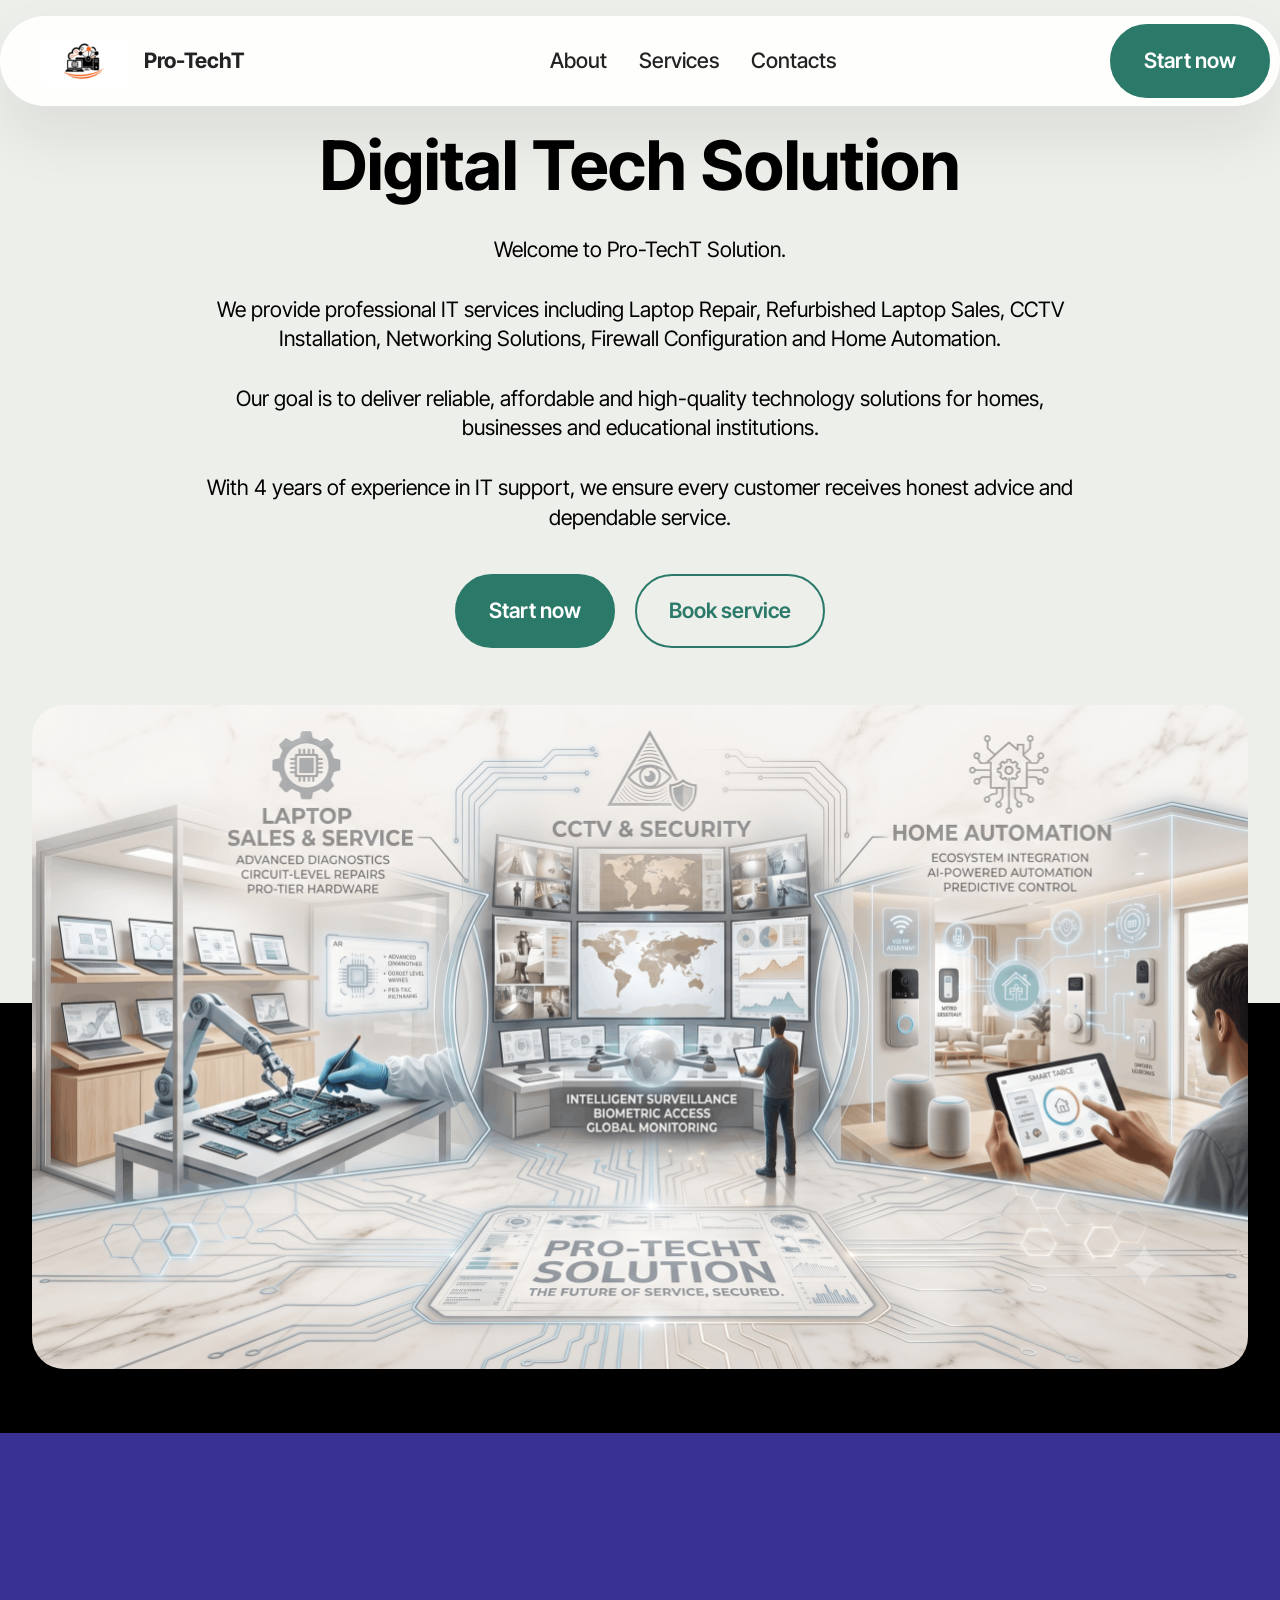
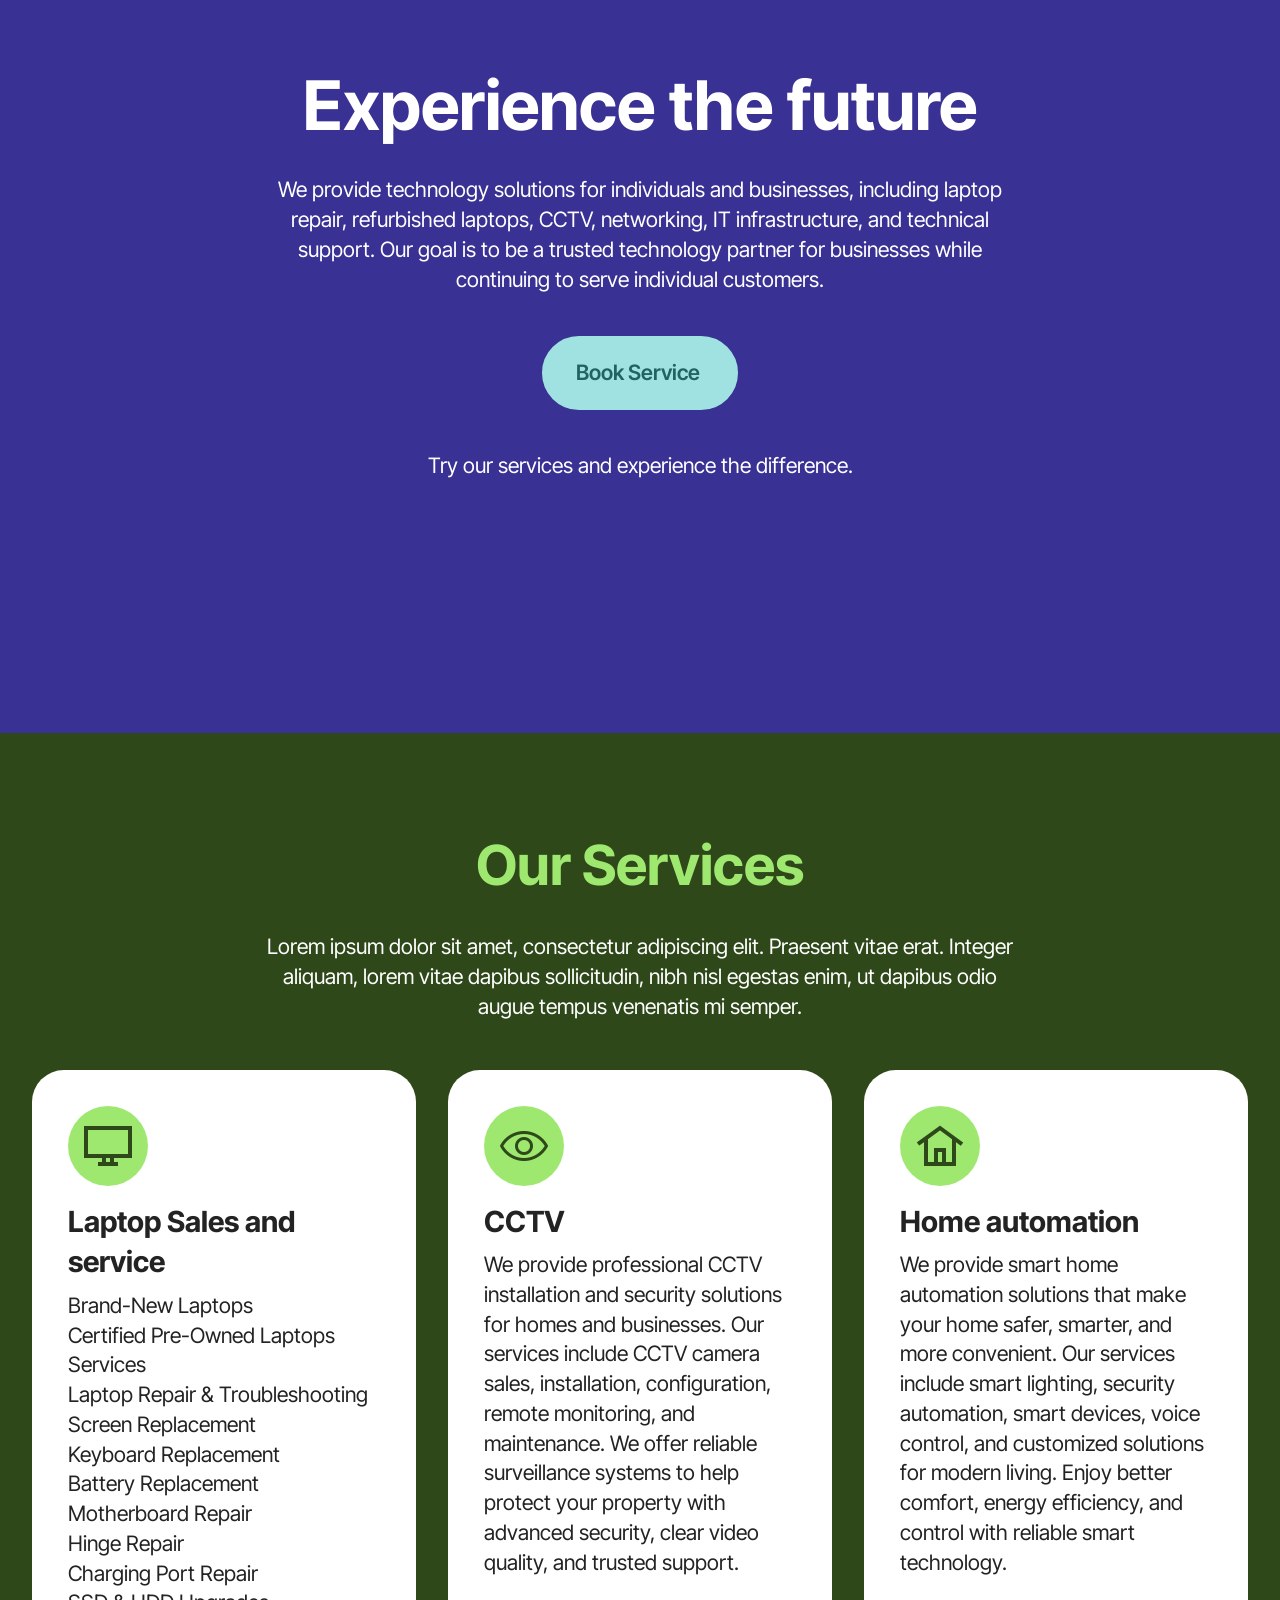
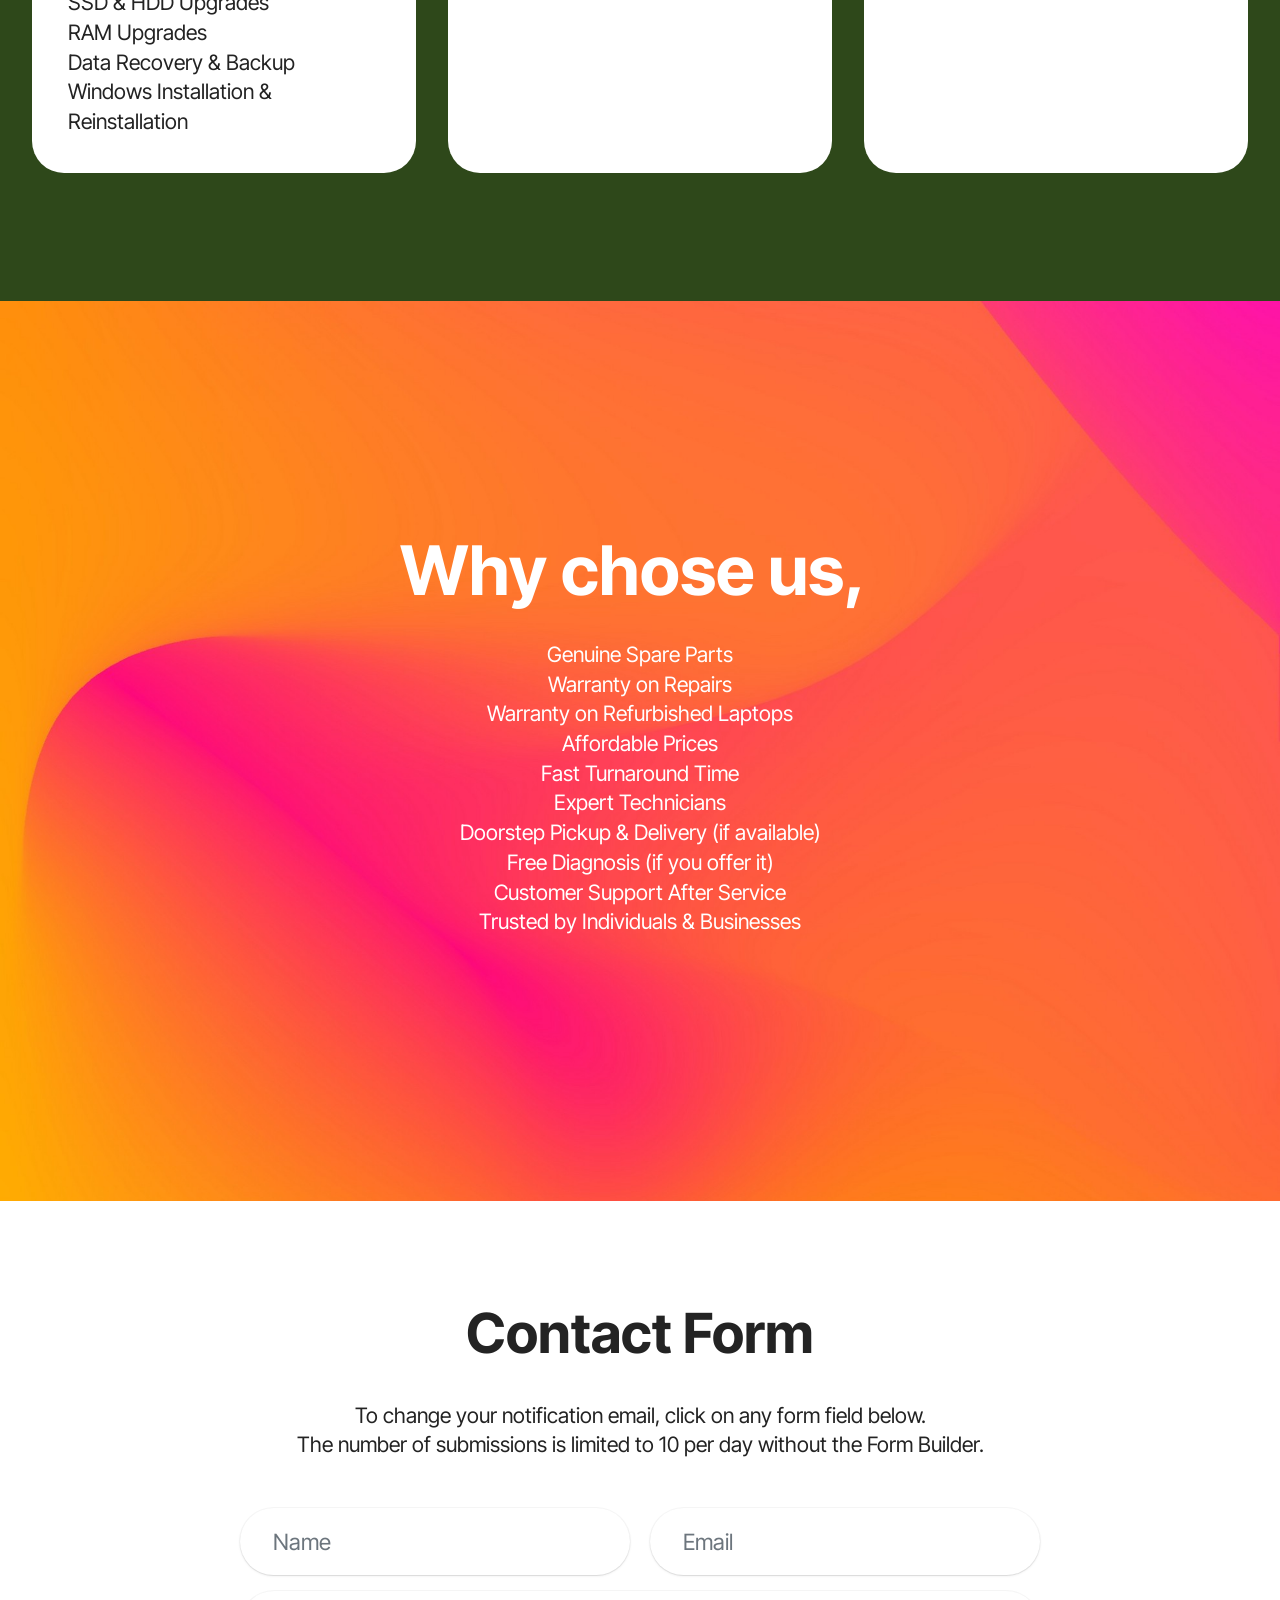
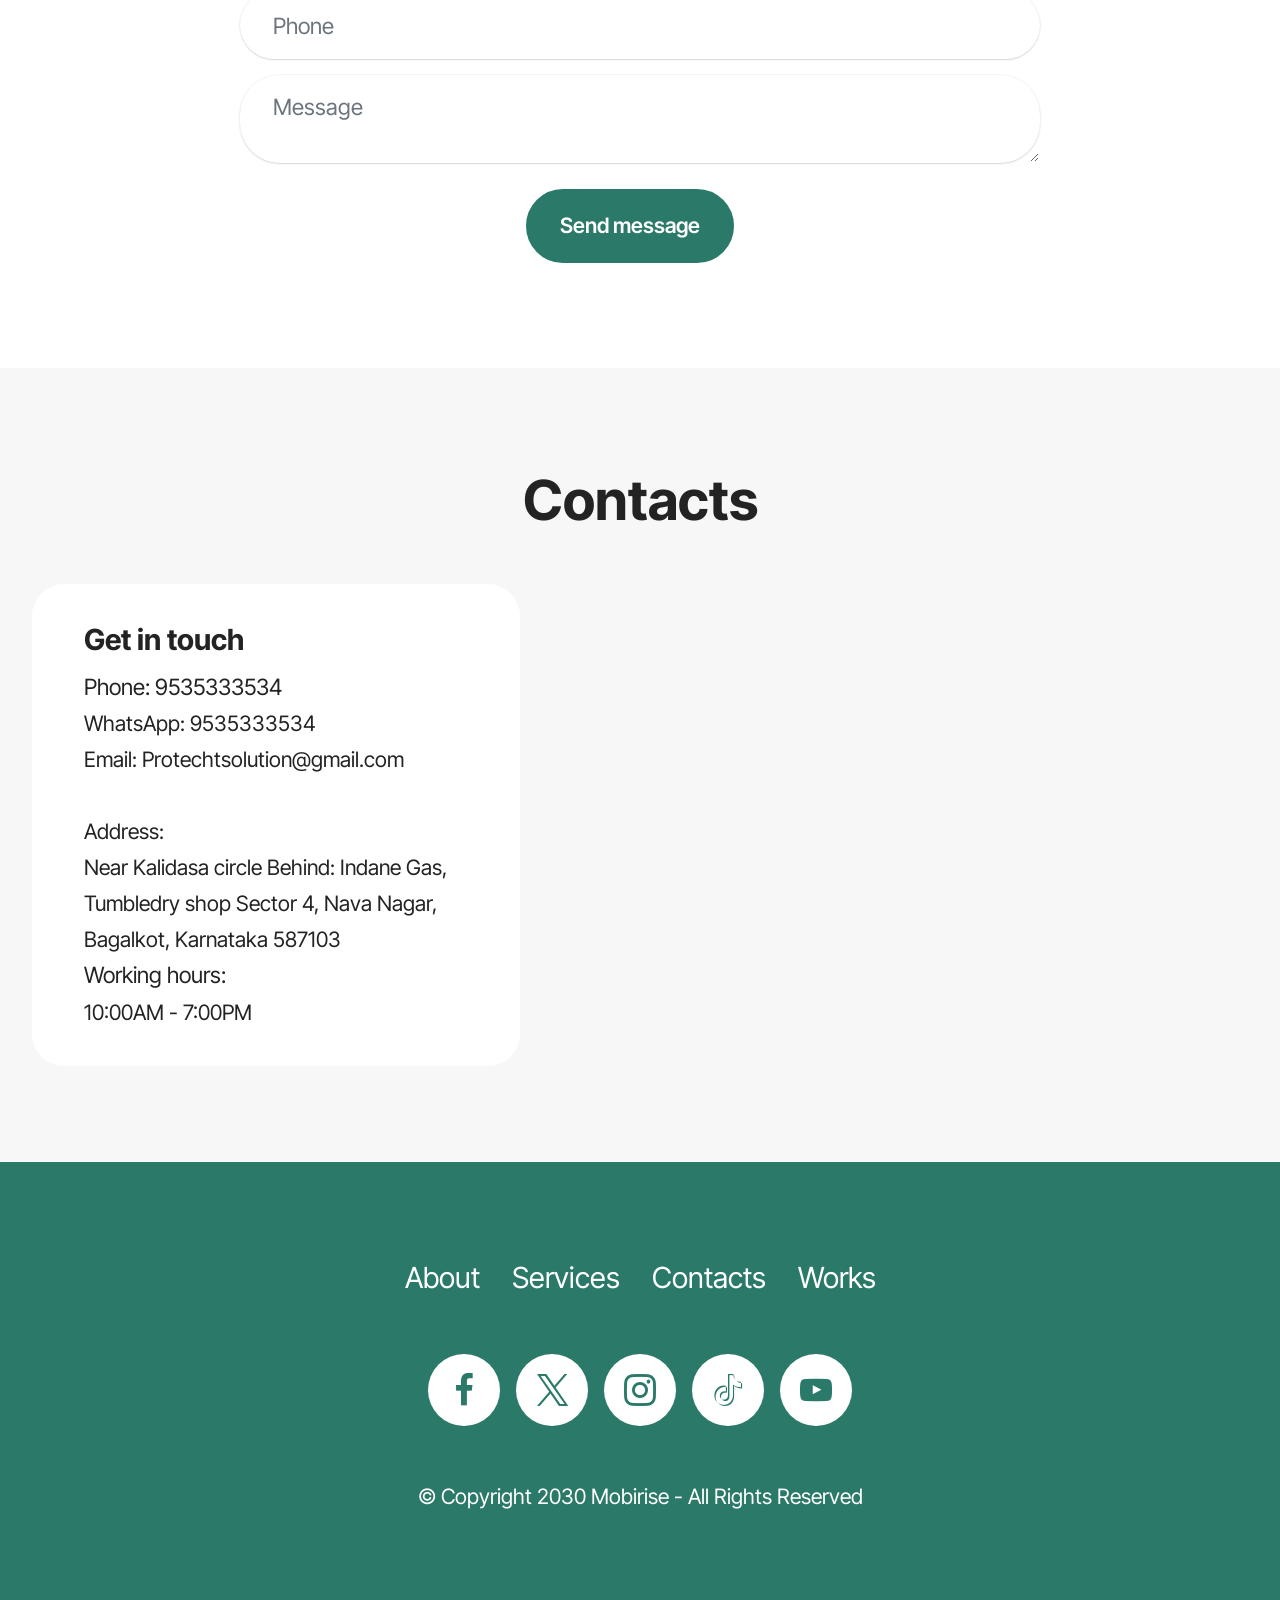
==== commit fe0b32c5: "change21 change21" ====
--- a/index.html
+++ b/index.html
@@ -6,12 +6,13 @@
   <meta http-equiv="X-UA-Compatible" content="IE=edge">
   <meta name="generator" content="Mobirise v6.1.12, mobirise.com">
   <meta name="viewport" content="width=device-width, initial-scale=1, minimum-scale=1">
-  <link rel="shortcut icon" href="assets/images/chatgpt20image20jul20182020262008-56-3920pm-96x53.png" type="image/x-icon">
+  <link rel="shortcut icon" href="assets/images/pc20-logo-179x99.png" type="image/x-icon">
   <meta name="description" content="">
   
   
   <title>Home</title>
   <link rel="stylesheet" href="assets/web/assets/mobirise-icons2/mobirise2.css">
+  <link rel="stylesheet" href="assets/web/assets/mobirise-icons-bold/mobirise-icons-bold.css">
   <link rel="stylesheet" href="assets/bootstrap/css/bootstrap.min.css">
   <link rel="stylesheet" href="assets/animatecss/animate.css">
   <link rel="stylesheet" href="assets/dropdown/css/style.css">
@@ -19,7 +20,7 @@
   <link rel="stylesheet" href="assets/theme/css/style.css">
   <link rel="preload" href="https://fonts.googleapis.com/css?family=Inter+Tight:100,200,300,400,500,600,700,800,900,100i,200i,300i,400i,500i,600i,700i,800i,900i&display=swap" as="style" onload="this.onload=null;this.rel='stylesheet'">
   <noscript><link rel="stylesheet" href="https://fonts.googleapis.com/css?family=Inter+Tight:100,200,300,400,500,600,700,800,900,100i,200i,300i,400i,500i,600i,700i,800i,900i&display=swap"></noscript>
-  <link rel="preload" as="style" href="assets/mobirise/css/mbr-additional.css?v=GfjU67"><link rel="stylesheet" href="assets/mobirise/css/mbr-additional.css?v=GfjU67" type="text/css">
+  <link rel="preload" as="style" href="assets/mobirise/css/mbr-additional.css?v=3MdYOK"><link rel="stylesheet" href="assets/mobirise/css/mbr-additional.css?v=3MdYOK" type="text/css">
 
   
   
@@ -35,10 +36,10 @@
 			<div class="navbar-brand">
 				<span class="navbar-logo">
 					<a href="https://mobirise.com">
-						<img src="assets/images/chatgpt20image20jul20182020262008-56-3920pm-96x53.png" alt="Mobirise Website Builder" style="height: 3rem;">
+						<img src="assets/images/pc20-logo-179x99.png" alt="Mobirise Website Builder" style="height: 3rem;">
 					</a>
 				</span>
-				<span class="navbar-caption-wrap"><a class="navbar-caption text-black text-primary display-4" href="index.html#header05-1"></a></span>
+				<span class="navbar-caption-wrap"><a class="navbar-caption text-black text-primary display-4" href="index.html#header05-1">Pro-TechT</a></span>
 			</div>
 			<button class="navbar-toggler" type="button" data-toggle="collapse" data-bs-toggle="collapse" data-target="#navbarSupportedContent" data-bs-target="#navbarSupportedContent" aria-controls="navbarNavAltMarkup" aria-expanded="false" aria-label="Toggle navigation">
 				<div class="hamburger">
@@ -50,13 +51,13 @@
 			</button>
 			<div class="collapse navbar-collapse" id="navbarSupportedContent">
 				<ul class="navbar-nav nav-dropdown" data-app-modern-menu="true"><li class="nav-item">
-						<a class="nav-link link text-black text-primary display-4" href="index.html#header01-7">About</a>
+						<a class="nav-link link text-black text-primary display-4" href="index.html#header05-1">About</a>
 					</li>
 					<li class="nav-item">
-						<a class="nav-link link text-black text-primary display-4" href="index.html#features04-w" aria-expanded="false">Services</a>
+						<a class="nav-link link text-black text-primary display-4" href="index.html#features05-1o" aria-expanded="false" target="_blank">Services</a>
 					</li>
 					<li class="nav-item">
-						<a class="nav-link link text-black text-primary display-4" href="index.html#contacts02-9">Contacts</a>
+						<a class="nav-link link text-black text-primary display-4" href="index.html#contacts02-9" target="_blank">Contacts</a>
 					</li></ul>
 				
 				<div class="navbar-buttons mbr-section-btn"><a class="btn btn-primary display-4" href="index.html#form02-6"> Start now</a></div>
@@ -76,29 +77,116 @@
 			<div class="col-md-12 col-lg-9">
 				<h1 class="mbr-section-title mbr-fonts-style mb-4 display-1"><strong>Digital Tech Solution</strong></h1>
 				<p class="mbr-text mbr-fonts-style mb-4 display-7">Welcome to Pro-TechT Solution.<br><br>We provide professional IT services including Laptop Repair, Refurbished Laptop Sales, CCTV Installation, Networking Solutions, Firewall Configuration and Home Automation.<br><br>Our goal is to deliver reliable, affordable and high-quality technology solutions for homes, businesses and educational institutions.<br><br>With 4 years of experience in IT support, we ensure every customer receives honest advice and dependable service.</p>
-				<div class="mbr-section-btn mt-3"><a class="btn btn-primary display-7" href="index.html#form02-6">Start now</a> <a class="btn btn-primary-outline display-7" href="index.html">Book service</a></div>
+				<div class="mbr-section-btn mt-3"><a class="btn btn-primary display-7" href="index.html#form02-6">Start now</a> <a class="btn btn-primary-outline display-7" href="https://wa.me/9535333534">Book service</a></div>
 			</div>
 		</div>
 		<div class="row mt-5 justify-content-center">
 			<div class="col-12 col-lg-12">
-				<img src="assets/images/gemini-generated-image-y1jttty1jttty1jt-2438x1330.png" alt="Mobirise Website Builder" title="">
+				<img src="assets/images/gemini-generated-image-mrtxjrmrtxjrmrtx-2438x1330.png" alt="Mobirise Website Builder" title="">
 			</div>
 		</div>
 	</div>
 </section>
 
-<section data-bs-version="5.1" class="header09 cid-tLAX5BnXkJ" id="header09-q">
-	
-	
-	<div class="container">
+<section data-bs-version="5.1" class="header19 cid-vpVsGJQMaa mbr-fullscreen" id="header19-1n">
+  
+
+  
+  
+  <div class="container">
+    <div class="row">
+      <div class="content-wrap col-12 col-md-8">
+        <h1 class="mbr-section-title mbr-fonts-style mb-4 display-1">
+          <strong>Experience the future</strong>
+        </h1>
+        <p class="mbr-fonts-style mbr-text mb-4 display-7">
+          We provide technology solutions for individuals and businesses, including laptop repair, refurbished laptops, CCTV, networking, IT infrastructure, and technical support. Our goal is to be a trusted technology partner for businesses while continuing to serve individual customers.
+        </p>
+        <div class="mbr-section-btn"><a class="btn btn-warning display-7" href="https://mobiri.se">Book Service&nbsp;</a></div>
+        <p class="mbr-fonts-style mbr-description mt-4 display-7">
+          Try our services and experience the difference.
+        </p>
+      </div>
+    </div>
+  </div>
+</section>
+
+<section data-bs-version="5.1" class="features5 cid-vpVsLx0UKN" id="features05-1o">
+  
+
+  
+  
+  <div class="container">
+    <div class="row mb-5 justify-content-center">
+      <div class="col-12 content-head">
+        <h3 class="mbr-section-title mbr-fonts-style align-center mb-0 display-2">
+          <strong>Our Services</strong></h3>
+        <h5 class="mbr-section-subtitle mbr-fonts-style align-center mb-0 mt-4 display-7">
+          Lorem ipsum dolor sit amet, consectetur adipiscing elit. Praesent
+          vitae erat. Integer aliquam, lorem vitae dapibus sollicitudin, nibh
+          nisl egestas enim, ut dapibus odio augue tempus venenatis mi semper.
+        </h5>
+      </div>
+    </div>
+    <div class="row">
+      <div class="item features-without-image col-12 col-md-6 col-lg-4 item-mb">
+        <div class="item-wrapper">
+          <div class="card-box align-left">
+            <div class="iconfont-wrapper">
+              <span class="mbr-iconfont mobi-mbri-desktop mobi-mbri"></span>
+            </div>
+            <h5 class="card-title mbr-fonts-style display-5"><strong>Laptop Sales and service</strong></h5>
+            <p class="card-text mbr-fonts-style display-7">Brand-New Laptops<br>Certified Pre-Owned Laptops<br>Services<br>Laptop Repair &amp; Troubleshooting<br>Screen Replacement<br>Keyboard Replacement<br>Battery Replacement<br>Motherboard Repair<br>Hinge Repair<br>Charging Port Repair<br>SSD &amp; HDD Upgrades<br>RAM Upgrades<br>Data Recovery &amp; Backup<br>Windows Installation &amp; Reinstallation<br></p>
+
+            
+          </div>
+        </div>
+      </div>
+      <div class="item features-without-image col-12 col-md-6 col-lg-4 item-mb">
+        <div class="item-wrapper">
+          <div class="card-box align-left">
+            <div class="iconfont-wrapper">
+              <span class="mbr-iconfont mbrib-preview"></span>
+            </div>
+            <h5 class="card-title mbr-fonts-style display-5"><strong>CCTV&nbsp;</strong></h5>
+            <p class="card-text mbr-fonts-style display-7">
+              We provide professional CCTV installation and security solutions for homes and businesses. Our services include CCTV camera sales, installation, configuration, remote monitoring, and maintenance. We offer reliable surveillance systems to help protect your property with advanced security, clear video quality, and trusted support.
+            </p>
+
+            
+          </div>
+        </div>
+      </div>
+      <div class="item features-without-image col-12 col-md-6 col-lg-4 item-mb">
+        <div class="item-wrapper">
+          <div class="card-box align-left">
+            <div class="iconfont-wrapper">
+              <span class="mbr-iconfont mobi-mbri-home mobi-mbri"></span>
+            </div>
+            <h5 class="card-title mbr-fonts-style display-5"><strong>Home automation</strong></h5>
+            <p class="card-text mbr-fonts-style display-7">
+              We provide smart home automation solutions that make your home safer, smarter, and more convenient. Our services include smart lighting, security automation, smart devices, voice control, and customized solutions for modern living. Enjoy better comfort, energy efficiency, and control with reliable smart technology.
+            </p>
+
+            
+          </div>
+        </div>
+      </div>
+    </div>
+  </div>
+</section>
+
+<section data-bs-version="5.1" class="header09 startm5 cid-vpV2bXP6GB mbr-fullscreen" id="header09-1m">	
+    
+	
+	
+	<div class="container-fluid">
 		<div class="row">
 			<div class="content-wrap col-12 col-md-8">
-				<h1 class="mbr-section-title mbr-fonts-style mbr-white mb-4 display-1"><strong>Unlock boundless possibilities</strong></h1>
+				<h1 class="mbr-section-title mbr-fonts-style mbr-white mb-4 display-1"><strong>Why chose us,&nbsp;</strong></h1>
 				
-				<p class="mbr-fonts-style mbr-text mbr-white mb-4 display-7">
-					Mobirise Free Website Maker is perfect for non-techies and great for pro-coders for fast prototyping and small customers' projects.
-				</p>
-				<div class="mbr-section-btn"><a class="btn btn-white-outline display-7" href="https://mobiri.se">Learn more</a></div>
+				<p class="mbr-fonts-style mbr-text mbr-white mb-4 display-7">Genuine Spare Parts<br>Warranty on Repairs<br>Warranty on Refurbished Laptops<br>Affordable Prices<br>Fast Turnaround Time<br>Expert Technicians<br>Doorstep Pickup &amp; Delivery (if available)<br>Free Diagnosis (if you offer it)<br>Customer Support After Service<br>Trusted by Individuals &amp; Businesses</p>
+				
 			</div>
 		</div>
 	</div>
@@ -116,7 +204,7 @@
         </div>
         <div class="row justify-content-center mt-4">
             <div class="col-lg-8 mx-auto mbr-form" data-form-type="formoid">
-                <form action="https://mobirise.eu/" method="POST" class="mbr-form form-with-styler" data-form-title="Form Name"><input type="hidden" name="email" data-form-email="true" value="tX8gK0HO/a06mEMG2NICbvUHIOYyPk6OH11XRwLtNOANSYK6TpUY2Ql/xAtUARFZ6Dpef43/tWrHTgZhY5azMckfjWEhyaEP2ziA7Y568qTHbRs8BmAEjRjbHVda96Yo">
+                <form action="https://mobirise.eu/" method="POST" class="mbr-form form-with-styler" data-form-title="Form Name"><input type="hidden" name="email" data-form-email="true" value="VD6iD3cinUzfNl2UcRBTUejjtMstLVpCh99hXcpUv9bPDsRPqti9fvhsWiFIFEKEC92B2h5o2ZQuuaY25Xlgud3LeNHoMl1cUxyC1NAfijoSLV9GmPDuEKXEWIEWXi/F">
                     <div class="row">
                         <div hidden="hidden" data-form-alert="" class="alert alert-success col-12">Thanks for filling out the form!</div>
                         <div hidden="hidden" data-form-alert-danger="" class="alert alert-danger col-12">
@@ -234,7 +322,7 @@
             </div>
         </div>
     </div>
-</section><section class="display-7" style="padding: 0;align-items: center;justify-content: center;flex-wrap: wrap;    align-content: center;display: flex;position: relative;height: 4rem;"><a href="https://mobiri.se/" style="flex: 1 1;height: 4rem;position: absolute;width: 100%;z-index: 1;"><img alt="" style="height: 4rem;" src="[data-uri]"></a><p style="margin: 0;text-align: center;" class="display-7">&#8204;</p><a style="z-index:1" href="https://mobirise.com/builder/ai-website-maker.html">Free AI Website Maker</a></section><script src="assets/bootstrap/js/bootstrap.bundle.min.js"></script>  <script src="assets/smoothscroll/smooth-scroll.js"></script>  <script src="assets/ytplayer/index.js"></script>  <script src="assets/dropdown/js/navbar-dropdown.js"></script>  <script src="assets/theme/js/script.js"></script>  <script src="assets/formoid/formoid.min.js"></script>  
+</section><section class="display-7" style="padding: 0;align-items: center;justify-content: center;flex-wrap: wrap;    align-content: center;display: flex;position: relative;height: 4rem;"><a href="https://mobiri.se/" style="flex: 1 1;height: 4rem;position: absolute;width: 100%;z-index: 1;"><img alt="" style="height: 4rem;" src="[data-uri]"></a><p style="margin: 0;text-align: center;" class="display-7">&#8204;</p><a style="z-index:1" href="https://mobirise.com/html-builder.html">HTML Website Maker</a></section><script src="assets/bootstrap/js/bootstrap.bundle.min.js"></script>  <script src="assets/smoothscroll/smooth-scroll.js"></script>  <script src="assets/ytplayer/index.js"></script>  <script src="assets/dropdown/js/navbar-dropdown.js"></script>  <script src="assets/theme/js/script.js"></script>  <script src="assets/formoid/formoid.min.js"></script>  
   
   
   <input name="animation" type="hidden">
--- a/assets/web/assets/mobirise-icons-bold/mobirise-icons-bold.css
+++ b/assets/web/assets/mobirise-icons-bold/mobirise-icons-bold.css
@@ -0,0 +1,478 @@
+@font-face {
+  font-family: 'mobirise-icons-bold';
+  font-display: swap;
+  src:  url('mobirise-icons-bold.eot?m1l4yr');
+  src:  url('mobirise-icons-bold.eot?m1l4yr#iefix') format('embedded-opentype'),
+    url('mobirise-icons-bold.woff2?m1l4yr') format('woff2'),
+    url('mobirise-icons-bold.woff?m1l4yr') format('woff'),
+    url('mobirise-icons-bold.ttf?m1l4yr') format('truetype'),
+    url('mobirise-icons-bold.svg?m1l4yr#mobirise-icons-bold') format('svg');
+  font-weight: normal;
+  font-style: normal;
+}
+
+[class^="mbrib-"], [class*="mbrib-"] {
+  /* use !important to prevent issues with browser extensions that change fonts */
+  font-family: 'mobirise-icons-bold' !important;
+  speak: none;
+  font-style: normal;
+  font-weight: normal;
+  font-variant: normal;
+  text-transform: none;
+  line-height: 1;
+
+  /* Better Font Rendering =========== */
+  -webkit-font-smoothing: antialiased;
+  -moz-osx-font-smoothing: grayscale;
+}
+
+.mbrib-add-submenu:before {
+  content: "\e900";
+}
+.mbrib-alert:before {
+  content: "\e901";
+}
+.mbrib-align-center:before {
+  content: "\e902";
+}
+.mbrib-align-justify:before {
+  content: "\e903";
+}
+.mbrib-align-left:before {
+  content: "\e904";
+}
+.mbrib-align-right:before {
+  content: "\e905";
+}
+.mbrib-android:before {
+  content: "\e906";
+}
+.mbrib-apple:before {
+  content: "\e907";
+}
+.mbrib-arrow-down:before {
+  content: "\e908";
+}
+.mbrib-arrow-next:before {
+  content: "\e909";
+}
+.mbrib-arrow-prev:before {
+  content: "\e90a";
+}
+.mbrib-arrow-up:before {
+  content: "\e90b";
+}
+.mbrib-bold:before {
+  content: "\e90c";
+}
+.mbrib-bookmark:before {
+  content: "\e90d";
+}
+.mbrib-bootstrap:before {
+  content: "\e90e";
+}
+.mbrib-briefcase:before {
+  content: "\e90f";
+}
+.mbrib-browse:before {
+  content: "\e910";
+}
+.mbrib-bulleted-list:before {
+  content: "\e911";
+}
+.mbrib-calendar:before {
+  content: "\e912";
+}
+.mbrib-camera:before {
+  content: "\e913";
+}
+.mbrib-cart-add:before {
+  content: "\e914";
+}
+.mbrib-cart-full:before {
+  content: "\e915";
+}
+.mbrib-cash:before {
+  content: "\e916";
+}
+.mbrib-change-style:before {
+  content: "\e917";
+}
+.mbrib-chat:before {
+  content: "\e918";
+}
+.mbrib-clock:before {
+  content: "\e919";
+}
+.mbrib-close:before {
+  content: "\e91a";
+}
+.mbrib-cloud:before {
+  content: "\e91b";
+}
+.mbrib-code:before {
+  content: "\e91c";
+}
+.mbrib-contact-form:before {
+  content: "\e91d";
+}
+.mbrib-credit-card:before {
+  content: "\e91e";
+}
+.mbrib-cursor-click:before {
+  content: "\e91f";
+}
+.mbrib-cust-feedback:before {
+  content: "\e920";
+}
+.mbrib-database:before {
+  content: "\e921";
+}
+.mbrib-delivery:before {
+  content: "\e922";
+}
+.mbrib-desktop:before {
+  content: "\e923";
+}
+.mbrib-devices:before {
+  content: "\e924";
+}
+.mbrib-down:before {
+  content: "\e925";
+}
+.mbrib-download:before {
+  content: "\e926";
+}
+.mbrib-drag-n-drop:before {
+  content: "\e927";
+}
+.mbrib-drag-n-drop2:before {
+  content: "\e928";
+}
+.mbrib-edit:before {
+  content: "\e929";
+}
+.mbrib-edit2:before {
+  content: "\e92a";
+}
+.mbrib-error:before {
+  content: "\e92b";
+}
+.mbrib-extension:before {
+  content: "\e92c";
+}
+.mbrib-features:before {
+  content: "\e92d";
+}
+.mbrib-file:before {
+  content: "\e92e";
+}
+.mbrib-flag:before {
+  content: "\e92f";
+}
+.mbrib-folder:before {
+  content: "\e930";
+}
+.mbrib-gift:before {
+  content: "\e931";
+}
+.mbrib-github:before {
+  content: "\e932";
+}
+.mbrib-globe-2:before {
+  content: "\e933";
+}
+.mbrib-globe:before {
+  content: "\e934";
+}
+.mbrib-growing-chart:before {
+  content: "\e935";
+}
+.mbrib-hearth:before {
+  content: "\e936";
+}
+.mbrib-help:before {
+  content: "\e937";
+}
+.mbrib-home:before {
+  content: "\e938";
+}
+.mbrib-hot-cup:before {
+  content: "\e939";
+}
+.mbrib-idea:before {
+  content: "\e93a";
+}
+.mbrib-image-gallery:before {
+  content: "\e93b";
+}
+.mbrib-image-slider:before {
+  content: "\e93c";
+}
+.mbrib-info:before {
+  content: "\e93d";
+}
+.mbrib-italic:before {
+  content: "\e93e";
+}
+.mbrib-key:before {
+  content: "\e93f";
+}
+.mbrib-laptop:before {
+  content: "\e940";
+}
+.mbrib-layers:before {
+  content: "\e941";
+}
+.mbrib-left-right:before {
+  content: "\e942";
+}
+.mbrib-left:before {
+  content: "\e943";
+}
+.mbrib-letter:before {
+  content: "\e944";
+}
+.mbrib-like:before {
+  content: "\e945";
+}
+.mbrib-link:before {
+  content: "\e946";
+}
+.mbrib-lock:before {
+  content: "\e947";
+}
+.mbrib-login:before {
+  content: "\e948";
+}
+.mbrib-logout:before {
+  content: "\e949";
+}
+.mbrib-magic-stick:before {
+  content: "\e94a";
+}
+.mbrib-map-pin:before {
+  content: "\e94b";
+}
+.mbrib-menu:before {
+  content: "\e94c";
+}
+.mbrib-mobile:before {
+  content: "\e94d";
+}
+.mbrib-mobile2:before {
+  content: "\e94e";
+}
+.mbrib-mobirise:before {
+  content: "\e94f";
+}
+.mbrib-more-horizontal:before {
+  content: "\e950";
+}
+.mbrib-more-vertical:before {
+  content: "\e951";
+}
+.mbrib-music:before {
+  content: "\e952";
+}
+.mbrib-new-file:before {
+  content: "\e953";
+}
+.mbrib-numbered-list:before {
+  content: "\e954";
+}
+.mbrib-opened-folder:before {
+  content: "\e955";
+}
+.mbrib-pages:before {
+  content: "\e956";
+}
+.mbrib-paper-plane:before {
+  content: "\e957";
+}
+.mbrib-paperclip:before {
+  content: "\e958";
+}
+.mbrib-photo:before {
+  content: "\e959";
+}
+.mbrib-photos:before {
+  content: "\e95a";
+}
+.mbrib-pin:before {
+  content: "\e95b";
+}
+.mbrib-play:before {
+  content: "\e95c";
+}
+.mbrib-plus:before {
+  content: "\e95d";
+}
+.mbrib-preview:before {
+  content: "\e95e";
+}
+.mbrib-print:before {
+  content: "\e95f";
+}
+.mbrib-protect:before {
+  content: "\e960";
+}
+.mbrib-question:before {
+  content: "\e961";
+}
+.mbrib-quote-left:before {
+  content: "\e962";
+}
+.mbrib-quote-right:before {
+  content: "\e963";
+}
+.mbrib-redo:before {
+  content: "\e964";
+}
+.mbrib-refresh:before {
+  content: "\e965";
+}
+.mbrib-responsive:before {
+  content: "\e966";
+}
+.mbrib-right:before {
+  content: "\e967";
+}
+.mbrib-rocket:before {
+  content: "\e968";
+}
+.mbrib-sad-face:before {
+  content: "\e969";
+}
+.mbrib-sale:before {
+  content: "\e96a";
+}
+.mbrib-save:before {
+  content: "\e96b";
+}
+.mbrib-search:before {
+  content: "\e96c";
+}
+.mbrib-setting:before {
+  content: "\e96d";
+}
+.mbrib-setting2:before {
+  content: "\e96e";
+}
+.mbrib-setting3:before {
+  content: "\e96f";
+}
+.mbrib-share:before {
+  content: "\e970";
+}
+.mbrib-shopping-bag:before {
+  content: "\e971";
+}
+.mbrib-shopping-basket:before {
+  content: "\e972";
+}
+.mbrib-shopping-cart:before {
+  content: "\e973";
+}
+.mbrib-sites:before {
+  content: "\e974";
+}
+.mbrib-smile-face:before {
+  content: "\e975";
+}
+.mbrib-speed:before {
+  content: "\e976";
+}
+.mbrib-star:before {
+  content: "\e977";
+}
+.mbrib-success:before {
+  content: "\e978";
+}
+.mbrib-sun:before {
+  content: "\e979";
+}
+.mbrib-sun2:before {
+  content: "\e97a";
+}
+.mbrib-tablet-vertical:before {
+  content: "\e97b";
+}
+.mbrib-tablet:before {
+  content: "\e97c";
+}
+.mbrib-target:before {
+  content: "\e97d";
+}
+.mbrib-timer:before {
+  content: "\e97e";
+}
+.mbrib-to-ftp:before {
+  content: "\e97f";
+}
+.mbrib-to-local-drive:before {
+  content: "\e980";
+}
+.mbrib-touch-swipe:before {
+  content: "\e981";
+}
+.mbrib-touch:before {
+  content: "\e982";
+}
+.mbrib-trash:before {
+  content: "\e983";
+}
+.mbrib-underline:before {
+  content: "\e984";
+}
+.mbrib-undo:before {
+  content: "\e985";
+}
+.mbrib-unlink:before {
+  content: "\e986";
+}
+.mbrib-unlock:before {
+  content: "\e987";
+}
+.mbrib-up-down:before {
+  content: "\e988";
+}
+.mbrib-up:before {
+  content: "\e989";
+}
+.mbrib-update:before {
+  content: "\e98a";
+}
+.mbrib-upload:before {
+  content: "\e98b";
+}
+.mbrib-user:before {
+  content: "\e98c";
+}
+.mbrib-user2:before {
+  content: "\e98d";
+}
+.mbrib-users:before {
+  content: "\e98e";
+}
+.mbrib-video-play:before {
+  content: "\e98f";
+}
+.mbrib-video:before {
+  content: "\e990";
+}
+.mbrib-watch:before {
+  content: "\e991";
+}
+.mbrib-website-theme:before {
+  content: "\e992";
+}
+.mbrib-wifi:before {
+  content: "\e993";
+}
+.mbrib-windows:before {
+  content: "\e994";
+}
+.mbrib-zoom-out:before {
+  content: "\e995";
+}
--- a/assets/mobirise/css/mbr-additional.css
+++ b/assets/mobirise/css/mbr-additional.css
@@ -1370,43 +1370,189 @@
 .cid-tJS6uM4N87 .mbr-section-btn {
   color: #000000;
 }
-.cid-tLAX5BnXkJ {
+.cid-vpVsGJQMaa {
   display: flex;
-  padding-top: 90px;
-  padding-bottom: 90px;
-  background-color: #086784;
+  background-color: #393193;
+}
+.cid-vpVsGJQMaa .content-wrap {
+  padding: 5rem 1rem;
+}
+@media (min-width: 992px) {
+  .cid-vpVsGJQMaa .content-wrap {
+    padding: 5rem 3rem;
+  }
 }
 @media (min-width: 768px) {
-  .cid-tLAX5BnXkJ {
+  .cid-vpVsGJQMaa {
     align-items: center;
   }
-  .cid-tLAX5BnXkJ .row {
+  .cid-vpVsGJQMaa .row {
     justify-content: center;
   }
 }
 @media (max-width: 991px) and (min-width: 768px) {
-  .cid-tLAX5BnXkJ .content-wrap {
+  .cid-vpVsGJQMaa .content-wrap {
     min-width: 50%;
   }
 }
 @media (max-width: 767px) {
-  .cid-tLAX5BnXkJ {
+  .cid-vpVsGJQMaa {
     -webkit-align-items: center;
     align-items: center;
   }
-  .cid-tLAX5BnXkJ .mbr-row {
+  .cid-vpVsGJQMaa .mbr-row {
     -webkit-justify-content: center;
     justify-content: center;
   }
-  .cid-tLAX5BnXkJ .content-wrap {
+  .cid-vpVsGJQMaa .content-wrap {
     width: 100%;
   }
 }
-.cid-tLAX5BnXkJ .mbr-section-title {
+.cid-vpVsGJQMaa .mbr-section-title {
   text-align: center;
-}
-.cid-tLAX5BnXkJ .mbr-text,
-.cid-tLAX5BnXkJ .mbr-section-btn {
+  color: #ffffff;
+}
+.cid-vpVsGJQMaa .mbr-text,
+.cid-vpVsGJQMaa .mbr-section-btn {
+  text-align: center;
+  color: #ffffff;
+}
+.cid-vpVsGJQMaa .mbr-description {
+  text-align: center;
+  color: #ffffff;
+}
+.cid-vpVsLx0UKN {
+  padding-top: 6rem;
+  padding-bottom: 6rem;
+  background-color: #2e481a;
+}
+.cid-vpVsLx0UKN .mbr-fallback-image.disabled {
+  display: none;
+}
+.cid-vpVsLx0UKN .mbr-fallback-image {
+  display: block;
+  background-size: cover;
+  background-position: center center;
+  width: 100%;
+  height: 100%;
+  position: absolute;
+  top: 0;
+}
+.cid-vpVsLx0UKN .item-mb {
+  margin-bottom: 2rem;
+}
+@media (max-width: 767px) {
+  .cid-vpVsLx0UKN .item-mb {
+    margin-bottom: 1rem;
+  }
+}
+.cid-vpVsLx0UKN .item-wrapper {
+  background: #ffffff;
+  padding: 2.25rem;
+  height: 100%;
+  display: flex;
+  flex-direction: column;
+}
+@media (min-width: 992px) and (max-width: 1200px) {
+  .cid-vpVsLx0UKN .item-wrapper {
+    padding: 2rem 1.5rem;
+    margin-bottom: 0rem;
+  }
+}
+@media (max-width: 767px) {
+  .cid-vpVsLx0UKN .item-wrapper {
+    padding: 2rem 1.5rem;
+    margin-bottom: 1rem;
+  }
+}
+.cid-vpVsLx0UKN .mbr-iconfont {
+  display: inline-flex;
+  font-size: 3rem;
+  color: #2e481a;
+  margin-bottom: 1rem;
+  width: 80px;
+  justify-content: center;
+  align-items: center;
+  background: #9fe870;
+  height: 80px;
+  border-radius: 50%;
+}
+.cid-vpVsLx0UKN .mbr-section-title {
+  color: #9fe870;
+}
+.cid-vpVsLx0UKN .mbr-section-subtitle {
+  color: #ffffff;
+}
+.cid-vpVsLx0UKN .card-box {
+  display: flex;
+  flex-direction: column;
+  height: 100%;
+}
+.cid-vpVsLx0UKN .card-box .item-footer {
+  margin-top: auto;
+}
+.cid-vpVsLx0UKN .content-head {
+  max-width: 800px;
+}
+.cid-vpV2bXP6GB {
+  display: flex;
+  background-image: url("../../../assets/images/background1.jpg");
+}
+.cid-vpV2bXP6GB .mbr-overlay {
+  background-color: #f92c50;
+  opacity: 0.5;
+}
+.cid-vpV2bXP6GB .mbr-fallback-image.disabled {
+  display: none;
+}
+.cid-vpV2bXP6GB .mbr-fallback-image {
+  display: block;
+  background-size: cover;
+  background-position: center center;
+  width: 100%;
+  height: 100%;
+  position: absolute;
+  top: 0;
+}
+.cid-vpV2bXP6GB .content-wrap {
+  padding: 5rem 1rem;
+}
+@media (min-width: 992px) {
+  .cid-vpV2bXP6GB .content-wrap {
+    padding: 5rem 3rem;
+  }
+}
+@media (min-width: 768px) {
+  .cid-vpV2bXP6GB {
+    align-items: center;
+  }
+  .cid-vpV2bXP6GB .row {
+    justify-content: center;
+  }
+}
+@media (max-width: 991px) and (min-width: 768px) {
+  .cid-vpV2bXP6GB .content-wrap {
+    min-width: 50%;
+  }
+}
+@media (max-width: 767px) {
+  .cid-vpV2bXP6GB {
+    -webkit-align-items: center;
+    align-items: center;
+  }
+  .cid-vpV2bXP6GB .mbr-row {
+    -webkit-justify-content: center;
+    justify-content: center;
+  }
+  .cid-vpV2bXP6GB .content-wrap {
+    width: 100%;
+  }
+}
+.cid-vpV2bXP6GB .mbr-section-title {
+  text-align: center;
+}
+.cid-vpV2bXP6GB .mbr-text,
+.cid-vpV2bXP6GB .mbr-section-btn {
   text-align: center;
 }
 .cid-tJS9pBcTSa {
--- a/assets/mobirise/css/mbr-additional.css
+++ b/assets/mobirise/css/mbr-additional.css
@@ -1370,43 +1370,189 @@
 .cid-tJS6uM4N87 .mbr-section-btn {
   color: #000000;
 }
-.cid-tLAX5BnXkJ {
+.cid-vpVsGJQMaa {
   display: flex;
-  padding-top: 90px;
-  padding-bottom: 90px;
-  background-color: #086784;
+  background-color: #393193;
+}
+.cid-vpVsGJQMaa .content-wrap {
+  padding: 5rem 1rem;
+}
+@media (min-width: 992px) {
+  .cid-vpVsGJQMaa .content-wrap {
+    padding: 5rem 3rem;
+  }
 }
 @media (min-width: 768px) {
-  .cid-tLAX5BnXkJ {
+  .cid-vpVsGJQMaa {
     align-items: center;
   }
-  .cid-tLAX5BnXkJ .row {
+  .cid-vpVsGJQMaa .row {
     justify-content: center;
   }
 }
 @media (max-width: 991px) and (min-width: 768px) {
-  .cid-tLAX5BnXkJ .content-wrap {
+  .cid-vpVsGJQMaa .content-wrap {
     min-width: 50%;
   }
 }
 @media (max-width: 767px) {
-  .cid-tLAX5BnXkJ {
+  .cid-vpVsGJQMaa {
     -webkit-align-items: center;
     align-items: center;
   }
-  .cid-tLAX5BnXkJ .mbr-row {
+  .cid-vpVsGJQMaa .mbr-row {
     -webkit-justify-content: center;
     justify-content: center;
   }
-  .cid-tLAX5BnXkJ .content-wrap {
+  .cid-vpVsGJQMaa .content-wrap {
     width: 100%;
   }
 }
-.cid-tLAX5BnXkJ .mbr-section-title {
+.cid-vpVsGJQMaa .mbr-section-title {
   text-align: center;
-}
-.cid-tLAX5BnXkJ .mbr-text,
-.cid-tLAX5BnXkJ .mbr-section-btn {
+  color: #ffffff;
+}
+.cid-vpVsGJQMaa .mbr-text,
+.cid-vpVsGJQMaa .mbr-section-btn {
+  text-align: center;
+  color: #ffffff;
+}
+.cid-vpVsGJQMaa .mbr-description {
+  text-align: center;
+  color: #ffffff;
+}
+.cid-vpVsLx0UKN {
+  padding-top: 6rem;
+  padding-bottom: 6rem;
+  background-color: #2e481a;
+}
+.cid-vpVsLx0UKN .mbr-fallback-image.disabled {
+  display: none;
+}
+.cid-vpVsLx0UKN .mbr-fallback-image {
+  display: block;
+  background-size: cover;
+  background-position: center center;
+  width: 100%;
+  height: 100%;
+  position: absolute;
+  top: 0;
+}
+.cid-vpVsLx0UKN .item-mb {
+  margin-bottom: 2rem;
+}
+@media (max-width: 767px) {
+  .cid-vpVsLx0UKN .item-mb {
+    margin-bottom: 1rem;
+  }
+}
+.cid-vpVsLx0UKN .item-wrapper {
+  background: #ffffff;
+  padding: 2.25rem;
+  height: 100%;
+  display: flex;
+  flex-direction: column;
+}
+@media (min-width: 992px) and (max-width: 1200px) {
+  .cid-vpVsLx0UKN .item-wrapper {
+    padding: 2rem 1.5rem;
+    margin-bottom: 0rem;
+  }
+}
+@media (max-width: 767px) {
+  .cid-vpVsLx0UKN .item-wrapper {
+    padding: 2rem 1.5rem;
+    margin-bottom: 1rem;
+  }
+}
+.cid-vpVsLx0UKN .mbr-iconfont {
+  display: inline-flex;
+  font-size: 3rem;
+  color: #2e481a;
+  margin-bottom: 1rem;
+  width: 80px;
+  justify-content: center;
+  align-items: center;
+  background: #9fe870;
+  height: 80px;
+  border-radius: 50%;
+}
+.cid-vpVsLx0UKN .mbr-section-title {
+  color: #9fe870;
+}
+.cid-vpVsLx0UKN .mbr-section-subtitle {
+  color: #ffffff;
+}
+.cid-vpVsLx0UKN .card-box {
+  display: flex;
+  flex-direction: column;
+  height: 100%;
+}
+.cid-vpVsLx0UKN .card-box .item-footer {
+  margin-top: auto;
+}
+.cid-vpVsLx0UKN .content-head {
+  max-width: 800px;
+}
+.cid-vpV2bXP6GB {
+  display: flex;
+  background-image: url("../../../assets/images/background1.jpg");
+}
+.cid-vpV2bXP6GB .mbr-overlay {
+  background-color: #f92c50;
+  opacity: 0.5;
+}
+.cid-vpV2bXP6GB .mbr-fallback-image.disabled {
+  display: none;
+}
+.cid-vpV2bXP6GB .mbr-fallback-image {
+  display: block;
+  background-size: cover;
+  background-position: center center;
+  width: 100%;
+  height: 100%;
+  position: absolute;
+  top: 0;
+}
+.cid-vpV2bXP6GB .content-wrap {
+  padding: 5rem 1rem;
+}
+@media (min-width: 992px) {
+  .cid-vpV2bXP6GB .content-wrap {
+    padding: 5rem 3rem;
+  }
+}
+@media (min-width: 768px) {
+  .cid-vpV2bXP6GB {
+    align-items: center;
+  }
+  .cid-vpV2bXP6GB .row {
+    justify-content: center;
+  }
+}
+@media (max-width: 991px) and (min-width: 768px) {
+  .cid-vpV2bXP6GB .content-wrap {
+    min-width: 50%;
+  }
+}
+@media (max-width: 767px) {
+  .cid-vpV2bXP6GB {
+    -webkit-align-items: center;
+    align-items: center;
+  }
+  .cid-vpV2bXP6GB .mbr-row {
+    -webkit-justify-content: center;
+    justify-content: center;
+  }
+  .cid-vpV2bXP6GB .content-wrap {
+    width: 100%;
+  }
+}
+.cid-vpV2bXP6GB .mbr-section-title {
+  text-align: center;
+}
+.cid-vpV2bXP6GB .mbr-text,
+.cid-vpV2bXP6GB .mbr-section-btn {
   text-align: center;
 }
 .cid-tJS9pBcTSa {
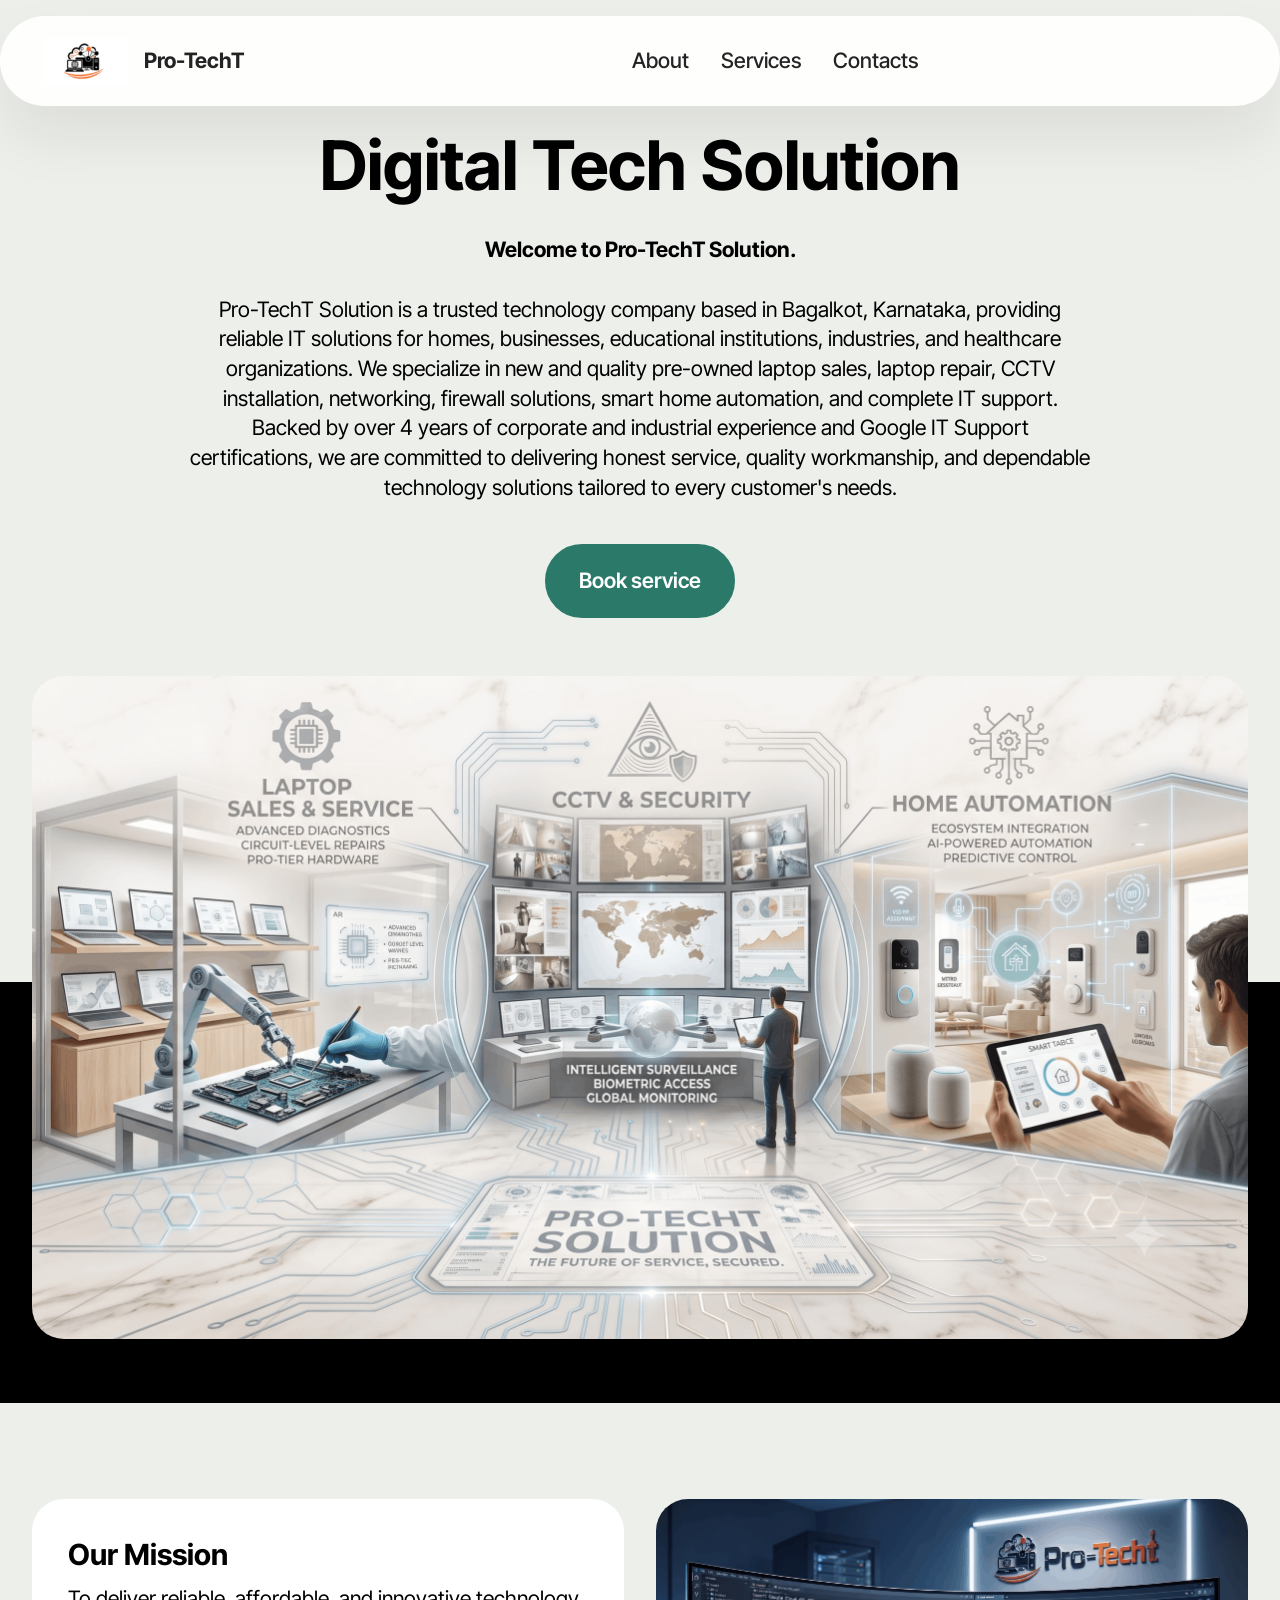
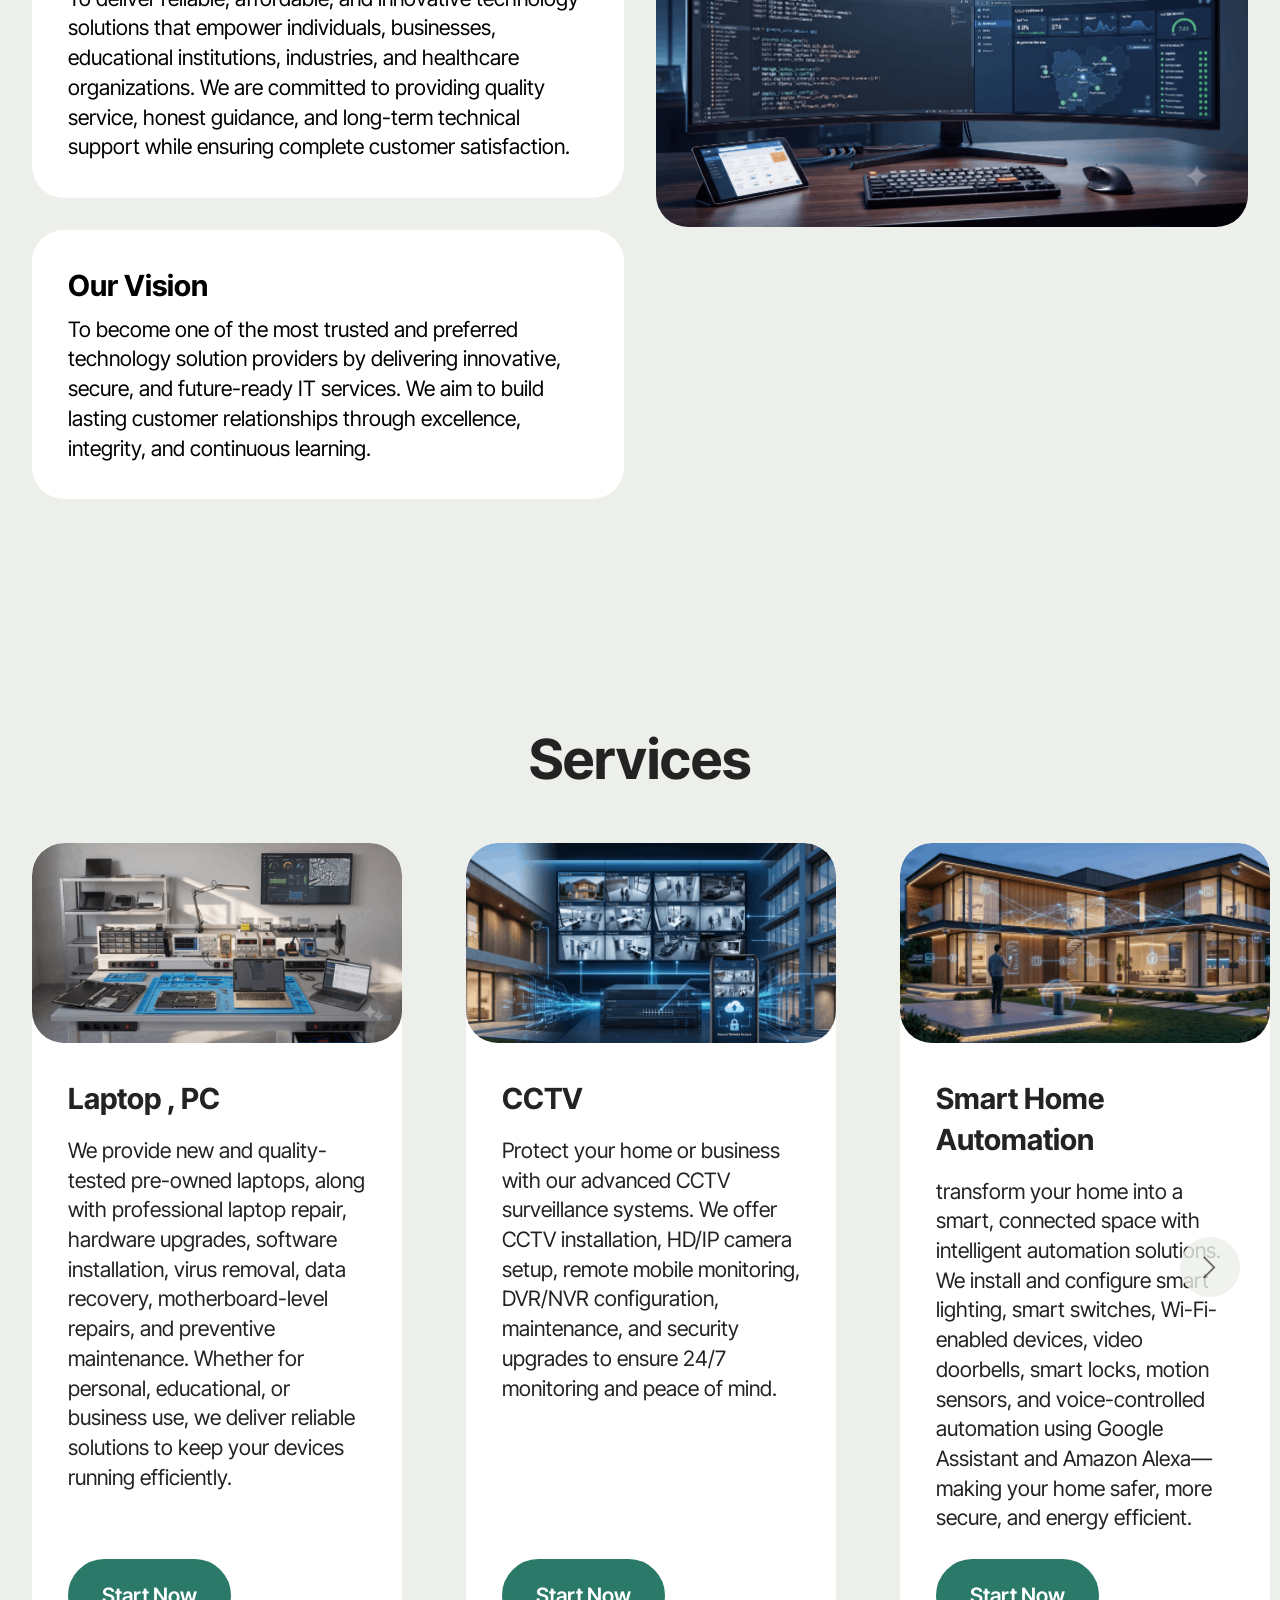
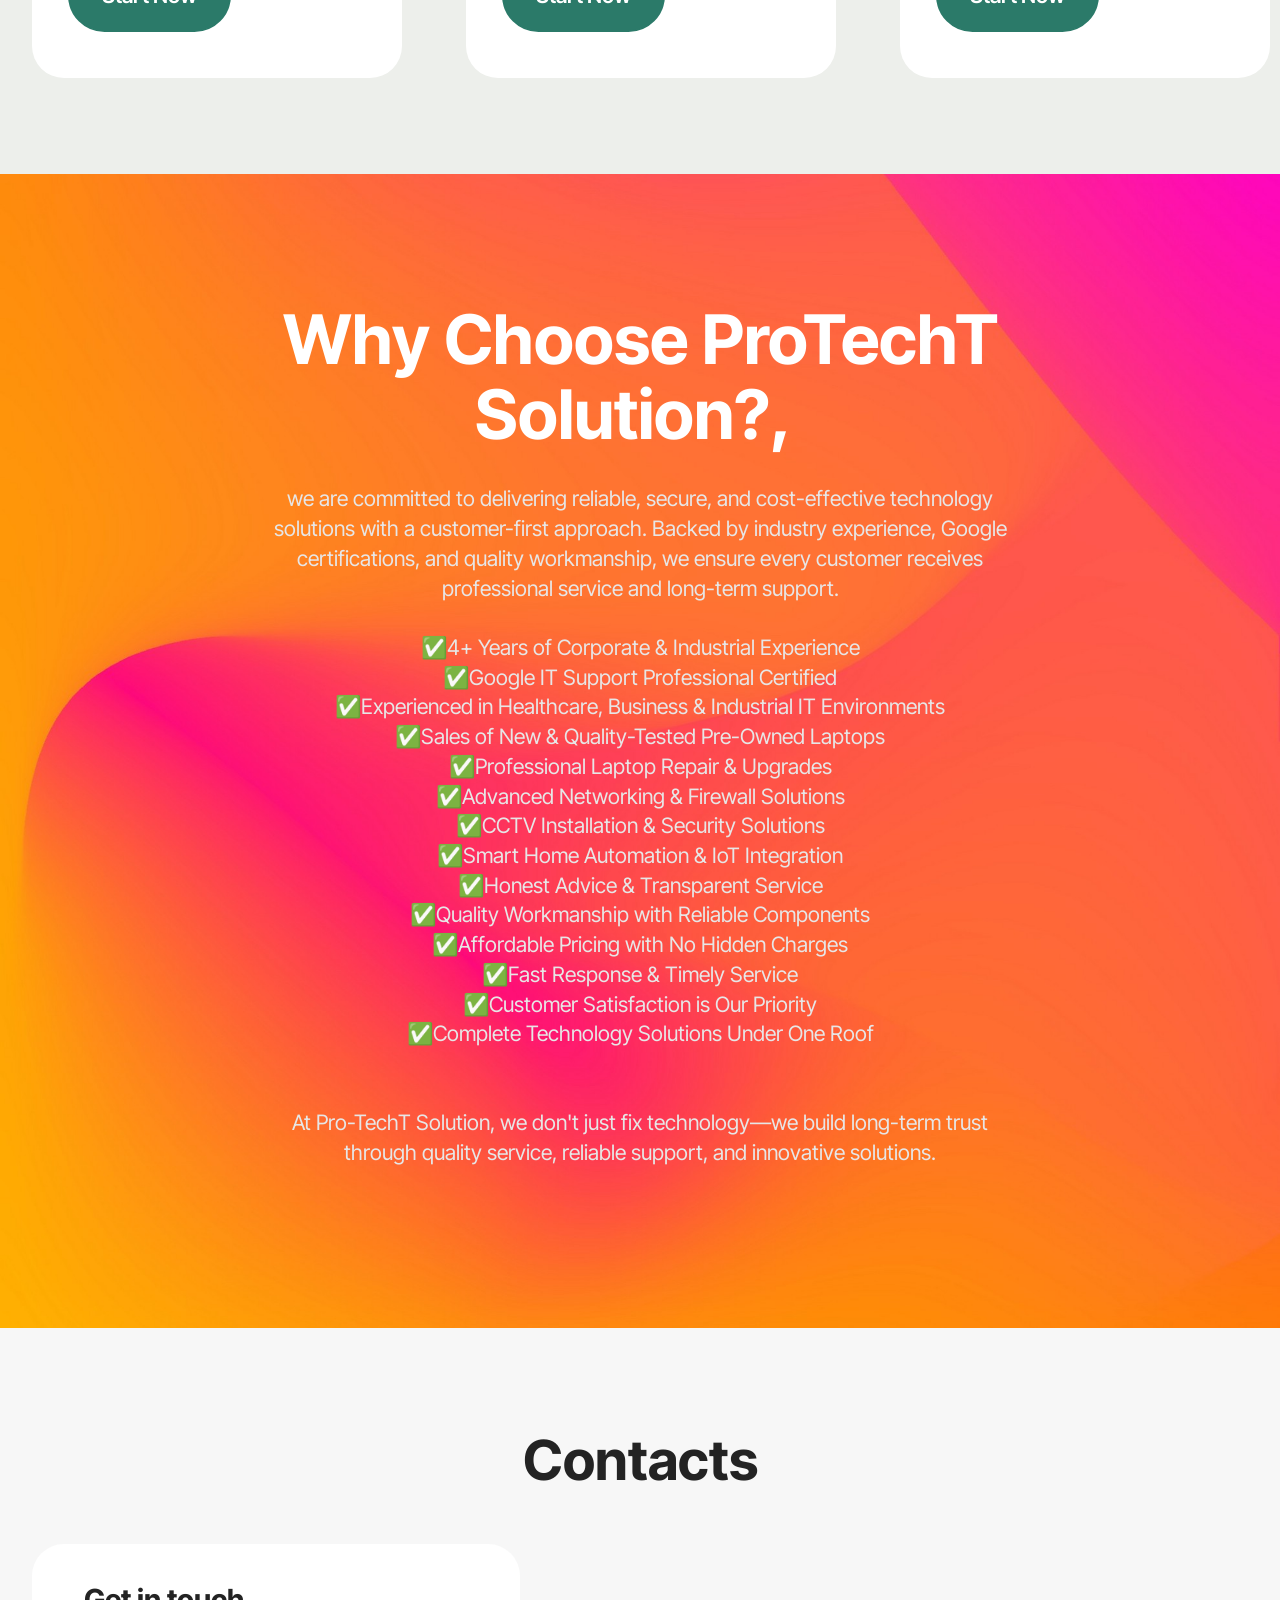
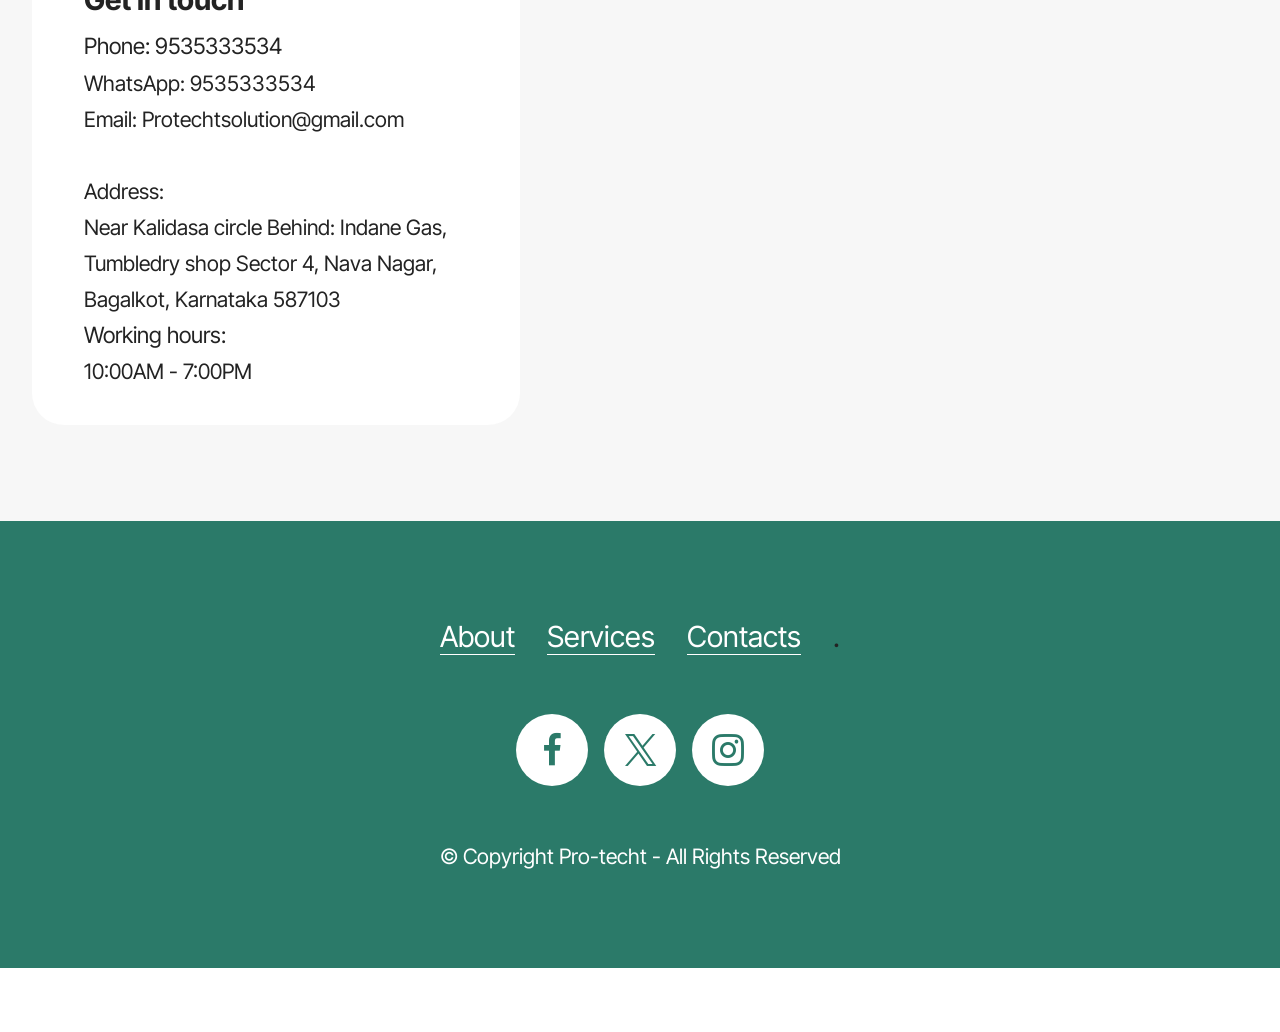
==== commit 0d4fdbb1: "change 21 change 21" ====
--- a/index.html
+++ b/index.html
@@ -12,7 +12,6 @@
   
   <title>Home</title>
   <link rel="stylesheet" href="assets/web/assets/mobirise-icons2/mobirise2.css">
-  <link rel="stylesheet" href="assets/web/assets/mobirise-icons-bold/mobirise-icons-bold.css">
   <link rel="stylesheet" href="assets/bootstrap/css/bootstrap.min.css">
   <link rel="stylesheet" href="assets/animatecss/animate.css">
   <link rel="stylesheet" href="assets/dropdown/css/style.css">
@@ -20,7 +19,7 @@
   <link rel="stylesheet" href="assets/theme/css/style.css">
   <link rel="preload" href="https://fonts.googleapis.com/css?family=Inter+Tight:100,200,300,400,500,600,700,800,900,100i,200i,300i,400i,500i,600i,700i,800i,900i&display=swap" as="style" onload="this.onload=null;this.rel='stylesheet'">
   <noscript><link rel="stylesheet" href="https://fonts.googleapis.com/css?family=Inter+Tight:100,200,300,400,500,600,700,800,900,100i,200i,300i,400i,500i,600i,700i,800i,900i&display=swap"></noscript>
-  <link rel="preload" as="style" href="assets/mobirise/css/mbr-additional.css?v=3MdYOK"><link rel="stylesheet" href="assets/mobirise/css/mbr-additional.css?v=3MdYOK" type="text/css">
+  <link rel="preload" as="style" href="assets/mobirise/css/mbr-additional.css?v=bfZ3VL"><link rel="stylesheet" href="assets/mobirise/css/mbr-additional.css?v=bfZ3VL" type="text/css">
 
   
   
@@ -39,7 +38,7 @@
 						<img src="assets/images/pc20-logo-179x99.png" alt="Mobirise Website Builder" style="height: 3rem;">
 					</a>
 				</span>
-				<span class="navbar-caption-wrap"><a class="navbar-caption text-black text-primary display-4" href="index.html#header05-1">Pro-TechT</a></span>
+				<span class="navbar-caption-wrap"><a class="navbar-caption text-black text-primary display-4" href="index.html#header05-1">Pro-TechT&nbsp;</a></span>
 			</div>
 			<button class="navbar-toggler" type="button" data-toggle="collapse" data-bs-toggle="collapse" data-target="#navbarSupportedContent" data-bs-target="#navbarSupportedContent" aria-controls="navbarNavAltMarkup" aria-expanded="false" aria-label="Toggle navigation">
 				<div class="hamburger">
@@ -50,17 +49,17 @@
 				</div>
 			</button>
 			<div class="collapse navbar-collapse" id="navbarSupportedContent">
-				<ul class="navbar-nav nav-dropdown" data-app-modern-menu="true"><li class="nav-item">
+				<ul class="navbar-nav nav-dropdown nav-right" data-app-modern-menu="true"><li class="nav-item">
 						<a class="nav-link link text-black text-primary display-4" href="index.html#header05-1">About</a>
 					</li>
 					<li class="nav-item">
-						<a class="nav-link link text-black text-primary display-4" href="index.html#features05-1o" aria-expanded="false" target="_blank">Services</a>
+						<a class="nav-link link text-black text-primary display-4" href="index.html#features017-1z" aria-expanded="false" target="_blank">Services</a>
 					</li>
 					<li class="nav-item">
 						<a class="nav-link link text-black text-primary display-4" href="index.html#contacts02-9" target="_blank">Contacts</a>
 					</li></ul>
 				
-				<div class="navbar-buttons mbr-section-btn"><a class="btn btn-primary display-4" href="index.html#form02-6"> Start now</a></div>
+				
 			</div>
 		</div>
 	</nav>
@@ -76,8 +75,8 @@
 		<div class="row justify-content-center">
 			<div class="col-md-12 col-lg-9">
 				<h1 class="mbr-section-title mbr-fonts-style mb-4 display-1"><strong>Digital Tech Solution</strong></h1>
-				<p class="mbr-text mbr-fonts-style mb-4 display-7">Welcome to Pro-TechT Solution.<br><br>We provide professional IT services including Laptop Repair, Refurbished Laptop Sales, CCTV Installation, Networking Solutions, Firewall Configuration and Home Automation.<br><br>Our goal is to deliver reliable, affordable and high-quality technology solutions for homes, businesses and educational institutions.<br><br>With 4 years of experience in IT support, we ensure every customer receives honest advice and dependable service.</p>
-				<div class="mbr-section-btn mt-3"><a class="btn btn-primary display-7" href="index.html#form02-6">Start now</a> <a class="btn btn-primary-outline display-7" href="https://wa.me/9535333534">Book service</a></div>
+				<p class="mbr-text mbr-fonts-style mb-4 display-7"><strong>Welcome to Pro-TechT Solution.</strong><br><br>Pro-TechT Solution is a trusted technology company based in Bagalkot, Karnataka, providing reliable IT solutions for homes, businesses, educational institutions, industries, and healthcare organizations. We specialize in new and quality pre-owned laptop sales, laptop repair, CCTV installation, networking, firewall solutions, smart home automation, and complete IT support. Backed by over 4 years of corporate and industrial experience and Google IT Support certifications, we are committed to delivering honest service, quality workmanship, and dependable technology solutions tailored to every customer's needs.<br></p>
+				<div class="mbr-section-btn mt-3"><a class="btn btn-primary display-7" href="https://wa.me/9535333534">Book service</a></div>
 			</div>
 		</div>
 		<div class="row mt-5 justify-content-center">
@@ -88,92 +87,146 @@
 	</div>
 </section>
 
-<section data-bs-version="5.1" class="header19 cid-vpVsGJQMaa mbr-fullscreen" id="header19-1n">
-  
-
-  
-  
-  <div class="container">
-    <div class="row">
-      <div class="content-wrap col-12 col-md-8">
-        <h1 class="mbr-section-title mbr-fonts-style mb-4 display-1">
-          <strong>Experience the future</strong>
-        </h1>
-        <p class="mbr-fonts-style mbr-text mb-4 display-7">
-          We provide technology solutions for individuals and businesses, including laptop repair, refurbished laptops, CCTV, networking, IT infrastructure, and technical support. Our goal is to be a trusted technology partner for businesses while continuing to serve individual customers.
-        </p>
-        <div class="mbr-section-btn"><a class="btn btn-warning display-7" href="https://mobiri.se">Book Service&nbsp;</a></div>
-        <p class="mbr-fonts-style mbr-description mt-4 display-7">
-          Try our services and experience the difference.
-        </p>
-      </div>
-    </div>
-  </div>
-</section>
-
-<section data-bs-version="5.1" class="features5 cid-vpVsLx0UKN" id="features05-1o">
-  
-
-  
-  
-  <div class="container">
-    <div class="row mb-5 justify-content-center">
-      <div class="col-12 content-head">
-        <h3 class="mbr-section-title mbr-fonts-style align-center mb-0 display-2">
-          <strong>Our Services</strong></h3>
-        <h5 class="mbr-section-subtitle mbr-fonts-style align-center mb-0 mt-4 display-7">
-          Lorem ipsum dolor sit amet, consectetur adipiscing elit. Praesent
-          vitae erat. Integer aliquam, lorem vitae dapibus sollicitudin, nibh
-          nisl egestas enim, ut dapibus odio augue tempus venenatis mi semper.
-        </h5>
-      </div>
-    </div>
-    <div class="row">
-      <div class="item features-without-image col-12 col-md-6 col-lg-4 item-mb">
-        <div class="item-wrapper">
-          <div class="card-box align-left">
-            <div class="iconfont-wrapper">
-              <span class="mbr-iconfont mobi-mbri-desktop mobi-mbri"></span>
-            </div>
-            <h5 class="card-title mbr-fonts-style display-5"><strong>Laptop Sales and service</strong></h5>
-            <p class="card-text mbr-fonts-style display-7">Brand-New Laptops<br>Certified Pre-Owned Laptops<br>Services<br>Laptop Repair &amp; Troubleshooting<br>Screen Replacement<br>Keyboard Replacement<br>Battery Replacement<br>Motherboard Repair<br>Hinge Repair<br>Charging Port Repair<br>SSD &amp; HDD Upgrades<br>RAM Upgrades<br>Data Recovery &amp; Backup<br>Windows Installation &amp; Reinstallation<br></p>
-
-            
-          </div>
-        </div>
-      </div>
-      <div class="item features-without-image col-12 col-md-6 col-lg-4 item-mb">
-        <div class="item-wrapper">
-          <div class="card-box align-left">
-            <div class="iconfont-wrapper">
-              <span class="mbr-iconfont mbrib-preview"></span>
-            </div>
-            <h5 class="card-title mbr-fonts-style display-5"><strong>CCTV&nbsp;</strong></h5>
-            <p class="card-text mbr-fonts-style display-7">
-              We provide professional CCTV installation and security solutions for homes and businesses. Our services include CCTV camera sales, installation, configuration, remote monitoring, and maintenance. We offer reliable surveillance systems to help protect your property with advanced security, clear video quality, and trusted support.
-            </p>
-
-            
-          </div>
-        </div>
-      </div>
-      <div class="item features-without-image col-12 col-md-6 col-lg-4 item-mb">
-        <div class="item-wrapper">
-          <div class="card-box align-left">
-            <div class="iconfont-wrapper">
-              <span class="mbr-iconfont mobi-mbri-home mobi-mbri"></span>
-            </div>
-            <h5 class="card-title mbr-fonts-style display-5"><strong>Home automation</strong></h5>
-            <p class="card-text mbr-fonts-style display-7">
-              We provide smart home automation solutions that make your home safer, smarter, and more convenient. Our services include smart lighting, security automation, smart devices, voice control, and customized solutions for modern living. Enjoy better comfort, energy efficiency, and control with reliable smart technology.
-            </p>
-
-            
-          </div>
-        </div>
-      </div>
-    </div>
-  </div>
+<section data-bs-version="5.1" class="features027 cid-vpZ52addZj" id="features027-20">
+	
+
+	
+	
+
+	<div class="container">
+		
+
+
+		<div class="row justify-content-center  blockContent">
+			<div class="col-12 col-lg">
+				<div class="item features-without-image col-12 col-md-12 col-lg-12 active">
+					<div class="item-wrapper">
+						<div class="item-content">
+							
+							<h4 class="card-title mbr-fonts-style display-5"><strong>Our Mission</strong></h4>
+							<p class="card-text mbr-fonts-style mt-0 mb-0 display-7">
+								To deliver reliable, affordable, and innovative technology solutions that empower individuals, businesses, educational institutions, industries, and healthcare organizations. We are committed to providing quality service, honest guidance, and long-term technical support while ensuring complete customer satisfaction.
+							</p>
+							
+						</div>
+
+					</div>
+				</div>
+				<div class="item features-without-image col-12 col-md-12 col-lg-12">
+					<div class="item-wrapper">
+						<div class="item-content">
+							
+							<h4 class="card-title mbr-fonts-style display-5"><strong>Our Vision</strong></h4>
+							<p class="card-text mbr-fonts-style mt-0 mb-0 display-7">To become one of the most trusted and preferred technology solution providers by delivering innovative, secure, and future-ready IT services. We aim to build lasting customer relationships through excellence, integrity, and continuous learning.<br></p>
+							
+						</div>
+
+					</div>
+				</div>
+				
+			</div>
+			<div class="col-12 col-lg-6">
+				<div class="image-wrapper">
+					<img class="w-100" src="assets/images/mission20-1187x657.png" alt="Mobirise Website Builder">
+				</div>
+			</div>
+
+		</div>
+	</div>
+</section>
+
+<section data-bs-version="5.1" class="features017 mbr-embla cid-vpZ4Wb5tDd" id="features017-1z">
+	
+	
+	<div class="position-relative">
+		<div class="container-fluid">
+			<div class="row justify-content-center">
+				<div class="col-12 content-head">
+					<div class="mbr-section-head mb-5">
+						<h4 class="mbr-section-title mbr-fonts-style align-center mb-0 display-2">
+							<strong>Services</strong>
+						</h4>
+						<h5 class="mbr-section-subtitle mbr-fonts-style align-center mb-0 mt-4 display-7"></h5>
+					</div>
+				</div>
+			</div>
+		</div>
+
+		<div class="embla" data-skip-snaps="true" data-align="center" data-contain-scroll="trimSnaps" data-auto-play-interval="5" data-draggable="true">
+			<div class="embla__viewport container-fluid">
+				<div class="embla__container">
+					
+					
+					<div class="embla__slide slider-image item active" style="margin-left: 2rem; margin-right: 2rem;">
+						<div class="slide-content">
+							<div class="item-img">
+								<div class="item-wrapper">
+									<img src="assets/images/gemini-generated-image-8s2sl98s2sl98s2s-441x240.png" alt="Mobirise Website Builder" title="" data-slide-to="4" data-bs-slide-to="4">
+								</div>
+							</div>
+							<div class="item-content">
+								<h5 class="item-title mbr-fonts-style display-5"><strong>Laptop , PC&nbsp;</strong></h5>
+								
+								<p class="mbr-text mbr-fonts-style mt-3 display-7">
+									We provide new and quality-tested pre-owned laptops, along with professional laptop repair, hardware upgrades, software installation, virus removal, data recovery, motherboard-level repairs, and preventive maintenance. Whether for personal, educational, or business use, we deliver reliable solutions to keep your devices running efficiently.
+								</p>
+							</div>
+
+							<div class="mbr-section-btn item-footer mt-2">
+								<a href="" class="btn item-btn btn-primary display-7" target="_blank">Start Now</a>
+							</div>
+						</div>
+					</div><div class="embla__slide slider-image item" style="margin-left: 2rem; margin-right: 2rem;">
+						<div class="slide-content">
+							<div class="item-img">
+								<div class="item-wrapper">
+									<img src="assets/images/gemini-generated-image-837j87837j87837j-600x198.png" alt="Mobirise Website Builder" title="" data-slide-to="0" data-bs-slide-to="0">
+								</div>
+							</div>
+							<div class="item-content">
+								<h5 class="item-title mbr-fonts-style display-5"><strong>CCTV</strong></h5>
+								
+								<p class="mbr-text mbr-fonts-style mt-3 display-7">
+									Protect your home or business with our advanced CCTV surveillance systems. We offer CCTV installation, HD/IP camera setup, remote mobile monitoring, DVR/NVR configuration, maintenance, and security upgrades to ensure 24/7 monitoring and peace of mind.
+								</p>
+							</div>
+							<div class="mbr-section-btn item-footer mt-2">
+								<a href="" class="btn item-btn btn-primary display-7" target="_blank">Start Now</a>
+							</div>
+						</div>
+					</div><div class="embla__slide slider-image item" style="margin-left: 2rem; margin-right: 2rem;">
+						<div class="slide-content">
+							<div class="item-img">
+								<div class="item-wrapper">
+									<img src="assets/images/gemini-generated-image-xqykr9xqykr9xqyk-403x171.png" alt="Mobirise Website Builder" title="" data-slide-to="1" data-bs-slide-to="1">
+								</div>
+							</div>
+							<div class="item-content">
+								<h5 class="item-title mbr-fonts-style display-5"><strong>Smart Home Automation</strong></h5>
+								
+								<p class="mbr-text mbr-fonts-style mt-3 display-7">transform your home into a smart, connected space with intelligent automation solutions. We install and configure smart lighting, smart switches, Wi-Fi-enabled devices, video doorbells, smart locks, motion sensors, and voice-controlled automation using Google Assistant and Amazon Alexa—making your home safer, more secure, and energy efficient.
+								</p>
+							</div>
+							<div class="mbr-section-btn item-footer mt-2"><a href="" class="btn item-btn btn-primary display-7" target="_blank">Start Now</a></div>
+						</div>
+					</div>
+					
+					
+					
+					
+					
+				</div>
+			</div>
+			<button class="embla__button embla__button--prev">
+				<span class="mobi-mbri mobi-mbri-arrow-prev mbr-iconfont" aria-hidden="true"></span>
+				<span class="sr-only visually-hidden visually-hidden visually-hidden">Previous</span>
+			</button>
+			<button class="embla__button embla__button--next">
+				<span class="mobi-mbri mobi-mbri-arrow-next mbr-iconfont" aria-hidden="true"></span>
+				<span class="sr-only visually-hidden visually-hidden visually-hidden">Next</span>
+			</button>
+		</div>
+	</div>
 </section>
 
 <section data-bs-version="5.1" class="header09 startm5 cid-vpV2bXP6GB mbr-fullscreen" id="header09-1m">	
@@ -183,55 +236,13 @@
 	<div class="container-fluid">
 		<div class="row">
 			<div class="content-wrap col-12 col-md-8">
-				<h1 class="mbr-section-title mbr-fonts-style mbr-white mb-4 display-1"><strong>Why chose us,&nbsp;</strong></h1>
-				
-				<p class="mbr-fonts-style mbr-text mbr-white mb-4 display-7">Genuine Spare Parts<br>Warranty on Repairs<br>Warranty on Refurbished Laptops<br>Affordable Prices<br>Fast Turnaround Time<br>Expert Technicians<br>Doorstep Pickup &amp; Delivery (if available)<br>Free Diagnosis (if you offer it)<br>Customer Support After Service<br>Trusted by Individuals &amp; Businesses</p>
+				<h1 class="mbr-section-title mbr-fonts-style mbr-white mb-4 display-1"><strong>Why Choose ProTechT Solution?,&nbsp;</strong></h1>
+				
+				<p class="mbr-fonts-style mbr-text mbr-white mb-4 display-7">we are committed to delivering reliable, secure, and cost-effective technology solutions with a customer-first approach. Backed by industry experience, Google certifications, and quality workmanship, we ensure every customer receives professional service and long-term support.<br><br>✅4+ Years of Corporate &amp; Industrial Experience<br>✅Google IT Support Professional Certified<br>✅Experienced in Healthcare, Business &amp; Industrial IT Environments<br>✅Sales of New &amp; Quality-Tested Pre-Owned Laptops<br>✅Professional Laptop Repair &amp; Upgrades<br>✅Advanced Networking &amp; Firewall Solutions<br>✅CCTV Installation &amp; Security Solutions<br>✅Smart Home Automation &amp; IoT Integration<br>✅Honest Advice &amp; Transparent Service<br>✅Quality Workmanship with Reliable Components<br>✅Affordable Pricing with No Hidden Charges<br>✅Fast Response &amp; Timely Service<br>✅Customer Satisfaction is Our Priority<br>✅Complete Technology Solutions Under One Roof<br><br><br>At Pro-TechT Solution, we don't just fix technology—we build long-term trust through quality service, reliable support, and innovative solutions.<br></p>
 				
 			</div>
 		</div>
 	</div>
-</section>
-
-<section data-bs-version="5.1" class="form5 cid-tJS9pBcTSa" id="form02-6">
-    
-    
-    <div class="container">
-        <div class="mbr-section-head mb-5">
-            <h3 class="mbr-section-title mbr-fonts-style align-center mb-0 display-2">
-                <strong>Contact Form</strong></h3>
-            <h4 class="mbr-section-subtitle mbr-fonts-style align-center mb-0 mt-4 display-7">To change your notification email, click on any form field below.
-<div>The number of submissions is limited to 10 per day without the Form Builder.</div></h4>
-        </div>
-        <div class="row justify-content-center mt-4">
-            <div class="col-lg-8 mx-auto mbr-form" data-form-type="formoid">
-                <form action="https://mobirise.eu/" method="POST" class="mbr-form form-with-styler" data-form-title="Form Name"><input type="hidden" name="email" data-form-email="true" value="VD6iD3cinUzfNl2UcRBTUejjtMstLVpCh99hXcpUv9bPDsRPqti9fvhsWiFIFEKEC92B2h5o2ZQuuaY25Xlgud3LeNHoMl1cUxyC1NAfijoSLV9GmPDuEKXEWIEWXi/F">
-                    <div class="row">
-                        <div hidden="hidden" data-form-alert="" class="alert alert-success col-12">Thanks for filling out the form!</div>
-                        <div hidden="hidden" data-form-alert-danger="" class="alert alert-danger col-12">
-                            Oops...! some problem!
-                        </div>
-                    </div>
-                    <div class="dragArea row">
-                        <div class="col-md col-sm-12 form-group mb-3" data-for="name">
-                            <input type="text" name="name" placeholder="Name" data-form-field="name" class="form-control" value="" id="name-form02-6">
-                        </div>
-                        <div class="col-md col-sm-12 form-group mb-3" data-for="email">
-                            <input type="email" name="email" placeholder="Email" data-form-field="email" class="form-control" value="" id="email-form02-6">
-                        </div>
-                        <div class="col-12 form-group mb-3" data-for="phone">
-                            <input type="tel" name="phone" placeholder="Phone" data-form-field="phone" class="form-control" value="" id="phone-form02-6">
-                        </div>
-                        <div class="col-12 form-group mb-3" data-for="textarea">
-                            <textarea name="textarea" placeholder="Message" data-form-field="textarea" class="form-control" id="textarea-form02-6"></textarea>
-                        </div>
-                        <div class="col-lg-12 col-md-12 col-sm-12 align-center mbr-section-btn">
-                            <button type="submit" class="btn btn-primary display-7">Send message</button>
-                        </div>
-                    </div>
-                </form>
-            </div>
-        </div>
-    </div>
 </section>
 
 <section data-bs-version="5.1" class="contacts2 map1 cid-tLdYHD757A" id="contacts02-9">
@@ -283,18 +294,18 @@
                   
                   
                   
-                <li class="header-menu-item mbr-fonts-style display-5"><a href="index.html#header01-7" class="text-danger">About</a></li><li class="header-menu-item mbr-fonts-style display-5"><a href="index.html#features04-w" class="text-danger text-primary">Services</a></li><li class="header-menu-item mbr-fonts-style display-5"><a href="index.html#contacts02-9" class="text-danger">Contacts</a></li><li class="header-menu-item mbr-fonts-style display-5"><a href="index.html#gallery02-v" class="text-danger text-primary">Works</a></li></ul>
+                <li class="header-menu-item mbr-fonts-style display-5"><a href="index.html#header01-7" class="text-danger">About</a></li><li class="header-menu-item mbr-fonts-style display-5"><a href="index.html#features04-w" class="text-danger text-primary">Services</a></li><li class="header-menu-item mbr-fonts-style display-5"><a href="index.html#contacts02-9" class="text-danger">Contacts</a></li><li class="header-menu-item mbr-fonts-style display-5">.</li></ul>
               </div>
 
             <div class="col-12">
                 <div class="social-row">
                     <div class="soc-item">
-                        <a href="https://mobiri.se/" target="_blank">
-                            <span class="mbr-iconfont socicon socicon-facebook display-7"></span>
+                        <a href="https://www.instagram.com/protechtsolution/" target="_blank">
+                            <span class="mbr-iconfont display-7 socicon-facebook socicon"></span>
                         </a>
                     </div>
                     <div class="soc-item">
-                        <a href="https://mobiri.se/" target="_blank">
+                        <a href="https://www.instagram.com/protechtsolution/" target="_blank">
                             <span class="mbr-iconfont socicon-twitter socicon"></span>
                         </a>
                     </div>
@@ -303,26 +314,18 @@
                             <span class="mbr-iconfont socicon-instagram socicon"></span>
                         </a>
                     </div>
-                    <div class="soc-item">
-                        <a href="https://mobiri.se/" target="_blank">
-                            <span class="mbr-iconfont socicon-tiktok socicon"></span>
-                        </a>
-                    </div>
-                    <div class="soc-item">
-                        <a href="https://mobiri.se/" target="_blank">
-                            <span class="mbr-iconfont socicon-youtube socicon"></span>
-                        </a>
-                    </div>
+                    
+                    
                 </div>
             </div>
             <div class="col-12 mt-5">
                 <p class="mbr-fonts-style copyright display-7">
-                    © Copyright 2030 Mobirise - All Rights Reserved
+                    © Copyright Pro-techt - All Rights Reserved
                 </p>
             </div>
         </div>
     </div>
-</section><section class="display-7" style="padding: 0;align-items: center;justify-content: center;flex-wrap: wrap;    align-content: center;display: flex;position: relative;height: 4rem;"><a href="https://mobiri.se/" style="flex: 1 1;height: 4rem;position: absolute;width: 100%;z-index: 1;"><img alt="" style="height: 4rem;" src="[data-uri]"></a><p style="margin: 0;text-align: center;" class="display-7">&#8204;</p><a style="z-index:1" href="https://mobirise.com/html-builder.html">HTML Website Maker</a></section><script src="assets/bootstrap/js/bootstrap.bundle.min.js"></script>  <script src="assets/smoothscroll/smooth-scroll.js"></script>  <script src="assets/ytplayer/index.js"></script>  <script src="assets/dropdown/js/navbar-dropdown.js"></script>  <script src="assets/theme/js/script.js"></script>  <script src="assets/formoid/formoid.min.js"></script>  
+</section><section class="display-7" style="padding: 0;align-items: center;justify-content: center;flex-wrap: wrap;    align-content: center;display: flex;position: relative;height: 4rem;"><a href="https://mobiri.se/" style="flex: 1 1;height: 4rem;position: absolute;width: 100%;z-index: 1;"><img alt="" style="height: 4rem;" src="[data-uri]"></a><p style="margin: 0;text-align: center;" class="display-7">&#8204;</p><a style="z-index:1" href="https://mobirise.com/builder/ai-website-creator.html">Free AI Website Creator</a></section><script src="assets/bootstrap/js/bootstrap.bundle.min.js"></script>  <script src="assets/smoothscroll/smooth-scroll.js"></script>  <script src="assets/ytplayer/index.js"></script>  <script src="assets/dropdown/js/navbar-dropdown.js"></script>  <script src="assets/embla/embla.min.js"></script>  <script src="assets/embla/script.js"></script>  <script src="assets/theme/js/script.js"></script>  
   
   
   <input name="animation" type="hidden">
--- a/assets/mobirise/css/mbr-additional.css
+++ b/assets/mobirise/css/mbr-additional.css
@@ -153,7 +153,7 @@
   background-color: #3a341c !important;
 }
 .bg-info {
-  background-color: #320707 !important;
+  background-color: #000000 !important;
 }
 .bg-warning {
   background-color: #a0e2e1 !important;
@@ -207,8 +207,8 @@
 }
 .btn-info,
 .btn-info:active {
-  background-color: #320707 !important;
-  border-color: #320707 !important;
+  background-color: #000000 !important;
+  border-color: #000000 !important;
   color: #ffffff !important;
   box-shadow: none;
 }
@@ -217,15 +217,15 @@
 .btn-info.focus,
 .btn-info.active {
   color: inherit;
-  background-color: #5f0d0d !important;
-  border-color: #5f0d0d !important;
+  background-color: #1a1a1a !important;
+  border-color: #1a1a1a !important;
   box-shadow: none;
 }
 .btn-info.disabled,
 .btn-info:disabled {
   color: #ffffff !important;
-  background-color: #5f0d0d !important;
-  border-color: #5f0d0d !important;
+  background-color: #1a1a1a !important;
+  border-color: #1a1a1a !important;
 }
 .btn-success,
 .btn-success:active {
@@ -382,8 +382,8 @@
 .btn-info-outline,
 .btn-info-outline:active {
   background-color: transparent !important;
-  border-color: #320707;
-  color: #320707;
+  border-color: #000000;
+  color: #000000;
 }
 .btn-info-outline:hover,
 .btn-info-outline:focus,
@@ -397,8 +397,8 @@
 .btn-info-outline.disabled,
 .btn-info-outline:disabled {
   color: #ffffff !important;
-  background-color: #320707 !important;
-  border-color: #320707 !important;
+  background-color: #000000 !important;
+  border-color: #000000 !important;
 }
 .btn-success-outline,
 .btn-success-outline:active {
@@ -515,7 +515,7 @@
   color: #3a341c !important;
 }
 .text-info {
-  color: #320707 !important;
+  color: #000000 !important;
 }
 .text-warning {
   color: #a0e2e1 !important;
@@ -587,7 +587,7 @@
   background-color: #70c770;
 }
 .alert-info {
-  background-color: #320707;
+  background-color: #000000;
 }
 .alert-warning {
   background-color: #a0e2e1;
@@ -626,7 +626,7 @@
 }
 .mbr-plan-header.bg-info .mbr-plan-subtitle,
 .mbr-plan-header.bg-info .mbr-plan-price-desc {
-  color: #f3abab;
+  color: #b3b3b3;
 }
 .mbr-plan-header.bg-warning .mbr-plan-subtitle,
 .mbr-plan-header.bg-warning .mbr-plan-price-desc {
@@ -778,6 +778,14 @@
   outline: red solid 2px !important;
   outline-offset: 2px !important;
   transition: outline 0.2s ease-in-out;
+}
+.new-font {
+  font-family: 'Inter Tight', sans-serif;
+  font-size: 2rem;
+  line-height: 1.5;
+}
+.new-font > .mbr-iconfont {
+  font-size: 2rem;
 }
 .cid-tJS6tZXiPa {
   z-index: 1000;
@@ -1370,66 +1378,15 @@
 .cid-tJS6uM4N87 .mbr-section-btn {
   color: #000000;
 }
-.cid-vpVsGJQMaa {
-  display: flex;
-  background-color: #393193;
-}
-.cid-vpVsGJQMaa .content-wrap {
-  padding: 5rem 1rem;
-}
-@media (min-width: 992px) {
-  .cid-vpVsGJQMaa .content-wrap {
-    padding: 5rem 3rem;
-  }
-}
-@media (min-width: 768px) {
-  .cid-vpVsGJQMaa {
-    align-items: center;
-  }
-  .cid-vpVsGJQMaa .row {
-    justify-content: center;
-  }
-}
-@media (max-width: 991px) and (min-width: 768px) {
-  .cid-vpVsGJQMaa .content-wrap {
-    min-width: 50%;
-  }
-}
-@media (max-width: 767px) {
-  .cid-vpVsGJQMaa {
-    -webkit-align-items: center;
-    align-items: center;
-  }
-  .cid-vpVsGJQMaa .mbr-row {
-    -webkit-justify-content: center;
-    justify-content: center;
-  }
-  .cid-vpVsGJQMaa .content-wrap {
-    width: 100%;
-  }
-}
-.cid-vpVsGJQMaa .mbr-section-title {
-  text-align: center;
-  color: #ffffff;
-}
-.cid-vpVsGJQMaa .mbr-text,
-.cid-vpVsGJQMaa .mbr-section-btn {
-  text-align: center;
-  color: #ffffff;
-}
-.cid-vpVsGJQMaa .mbr-description {
-  text-align: center;
-  color: #ffffff;
-}
-.cid-vpVsLx0UKN {
+.cid-vpZ52addZj {
   padding-top: 6rem;
   padding-bottom: 6rem;
-  background-color: #2e481a;
-}
-.cid-vpVsLx0UKN .mbr-fallback-image.disabled {
+  background-color: #edefeb;
+}
+.cid-vpZ52addZj .mbr-fallback-image.disabled {
   display: none;
 }
-.cid-vpVsLx0UKN .mbr-fallback-image {
+.cid-vpZ52addZj .mbr-fallback-image {
   display: block;
   background-size: cover;
   background-position: center center;
@@ -1438,60 +1395,210 @@
   position: absolute;
   top: 0;
 }
-.cid-vpVsLx0UKN .item-mb {
+.cid-vpZ52addZj .mbr-description {
+  text-align: left;
+}
+.cid-vpZ52addZj .item-wrapper {
+  background: #ffffff;
   margin-bottom: 2rem;
+  padding: 2.25rem;
 }
 @media (max-width: 767px) {
-  .cid-vpVsLx0UKN .item-mb {
+  .cid-vpZ52addZj .item-wrapper {
+    padding: 2rem 1.5rem;
     margin-bottom: 1rem;
   }
 }
-.cid-vpVsLx0UKN .item-wrapper {
+@media (min-width: 992px) and (max-width: 1200px) {
+  .cid-vpZ52addZj .item-wrapper {
+    padding: 2rem 1.5rem;
+    margin-bottom: 2rem;
+  }
+}
+.cid-vpZ52addZj .card-title,
+.cid-vpZ52addZj .iconfont-wrapper {
+  color: #000000;
+}
+.cid-vpZ52addZj .card-text {
+  color: #000000;
+}
+.cid-vpZ52addZj .mbr-section-title {
+  color: #000000;
+  text-align: center;
+}
+.cid-vpZ52addZj .mbr-number {
+  color: #9fe870;
+}
+.cid-vpZ52addZj .mbr-text,
+.cid-vpZ52addZj .mbr-section-btn {
+  text-align: center;
+}
+.cid-vpZ52addZj .card-text,
+.cid-vpZ52addZj .item .mbr-section-btn {
+  text-align: left;
+}
+.cid-vpZ4Wb5tDd {
+  padding-top: 6rem;
+  padding-bottom: 6rem;
+  background-color: #edefeb;
+}
+.cid-vpZ4Wb5tDd img,
+.cid-vpZ4Wb5tDd .item-img {
+  width: 100%;
+  height: 100%;
+  height: 200px;
+  object-fit: cover;
+}
+@media (max-width: 767px) {
+  .cid-vpZ4Wb5tDd img,
+  .cid-vpZ4Wb5tDd .item-img {
+    max-height: 300px;
+  }
+}
+.cid-vpZ4Wb5tDd .item:focus,
+.cid-vpZ4Wb5tDd span:focus {
+  outline: none;
+}
+.cid-vpZ4Wb5tDd .item-wrapper {
+  position: relative;
+}
+.cid-vpZ4Wb5tDd .slide-content {
+  position: relative;
+  border-radius: 4px;
   background: #ffffff;
-  padding: 2.25rem;
   height: 100%;
   display: flex;
-  flex-direction: column;
+  overflow: hidden;
+  flex-flow: column nowrap;
+}
+.cid-vpZ4Wb5tDd .slide-content .item-content {
+  padding: 2.25rem 2.25rem 0;
+}
+.cid-vpZ4Wb5tDd .slide-content .item-footer {
+  padding: 0 2.25rem 2.25rem;
 }
 @media (min-width: 992px) and (max-width: 1200px) {
-  .cid-vpVsLx0UKN .item-wrapper {
-    padding: 2rem 1.5rem;
-    margin-bottom: 0rem;
+  .cid-vpZ4Wb5tDd .slide-content .item-content {
+    padding: 2rem 1.5rem 0;
+  }
+  .cid-vpZ4Wb5tDd .slide-content .item-footer {
+    padding: 0 1.5rem 1.5rem;
   }
 }
 @media (max-width: 767px) {
-  .cid-vpVsLx0UKN .item-wrapper {
-    padding: 2rem 1.5rem;
-    margin-bottom: 1rem;
-  }
-}
-.cid-vpVsLx0UKN .mbr-iconfont {
-  display: inline-flex;
-  font-size: 3rem;
-  color: #2e481a;
-  margin-bottom: 1rem;
-  width: 80px;
+  .cid-vpZ4Wb5tDd .slide-content .item-content {
+    padding: 1.5rem 1.5rem 0;
+  }
+  .cid-vpZ4Wb5tDd .slide-content .item-footer {
+    padding: 0 1.5rem 1.5rem;
+  }
+}
+.cid-vpZ4Wb5tDd .mbr-section-btn {
+  margin-top: auto !important;
+}
+.cid-vpZ4Wb5tDd .mbr-section-title {
+  color: #232323;
+}
+.cid-vpZ4Wb5tDd .mbr-text,
+.cid-vpZ4Wb5tDd .mbr-section-btn {
+  text-align: left;
+}
+.cid-vpZ4Wb5tDd .item-title {
+  text-align: left;
+}
+.cid-vpZ4Wb5tDd .item-subtitle {
+  text-align: left;
+  color: #bbbbbb;
+}
+.cid-vpZ4Wb5tDd .embla__slide {
+  display: flex;
+  justify-content: center;
+  position: relative;
+  min-width: 370px;
+  max-width: 370px;
+}
+@media (max-width: 768px) {
+  .cid-vpZ4Wb5tDd .embla__slide {
+    min-width: 85%;
+    max-width: initial;
+  }
+}
+.cid-vpZ4Wb5tDd .embla__button--next,
+.cid-vpZ4Wb5tDd .embla__button--prev {
+  display: flex;
+}
+.cid-vpZ4Wb5tDd .embla__button {
+  top: 50%;
+  width: 60px;
+  height: 60px;
+  margin-top: -1.5rem;
+  font-size: 22px;
+  background-color: rgba(0, 0, 0, 0.5);
+  color: #fff;
+  border: 2px solid #fff;
+  border-radius: 50%;
+  transition: all 0.3s;
+  position: absolute;
+  display: flex;
   justify-content: center;
   align-items: center;
-  background: #9fe870;
-  height: 80px;
-  border-radius: 50%;
-}
-.cid-vpVsLx0UKN .mbr-section-title {
-  color: #9fe870;
-}
-.cid-vpVsLx0UKN .mbr-section-subtitle {
-  color: #ffffff;
-}
-.cid-vpVsLx0UKN .card-box {
+}
+@media (max-width: 768px) {
+  .cid-vpZ4Wb5tDd .embla__button {
+    display: none;
+  }
+}
+.cid-vpZ4Wb5tDd .embla__button:disabled {
+  cursor: default;
+  display: none;
+}
+.cid-vpZ4Wb5tDd .embla__button:hover {
+  background: #000;
+  color: rgba(255, 255, 255, 0.5);
+}
+.cid-vpZ4Wb5tDd .embla__button.embla__button--prev {
+  left: 0;
+  margin-left: 2.5rem;
+}
+.cid-vpZ4Wb5tDd .embla__button.embla__button--next {
+  right: 0;
+  margin-right: 2.5rem;
+}
+@media (max-width: 767px) {
+  .cid-vpZ4Wb5tDd .embla__button {
+    top: auto;
+  }
+}
+.cid-vpZ4Wb5tDd .embla {
+  position: relative;
+  width: 100%;
+}
+.cid-vpZ4Wb5tDd .embla__viewport {
+  overflow: hidden;
+  width: 100%;
+}
+.cid-vpZ4Wb5tDd .embla__viewport.is-draggable {
+  cursor: grab;
+}
+.cid-vpZ4Wb5tDd .embla__viewport.is-dragging {
+  cursor: grabbing;
+}
+.cid-vpZ4Wb5tDd .embla__container {
   display: flex;
-  flex-direction: column;
-  height: 100%;
-}
-.cid-vpVsLx0UKN .card-box .item-footer {
-  margin-top: auto;
-}
-.cid-vpVsLx0UKN .content-head {
+  user-select: none;
+  -webkit-touch-callout: none;
+  -khtml-user-select: none;
+  -webkit-tap-highlight-color: transparent;
+}
+@media (max-width: 768px) {
+  .cid-vpZ4Wb5tDd .embla__container .embla__slide:first-child {
+    margin-left: 2rem !important;
+  }
+  .cid-vpZ4Wb5tDd .embla__container .embla__slide:last-child {
+    margin-right: 2rem !important;
+  }
+}
+.cid-vpZ4Wb5tDd .content-head {
   max-width: 800px;
 }
 .cid-vpV2bXP6GB {
@@ -1554,27 +1661,7 @@
 .cid-vpV2bXP6GB .mbr-text,
 .cid-vpV2bXP6GB .mbr-section-btn {
   text-align: center;
-}
-.cid-tJS9pBcTSa {
-  padding-top: 6rem;
-  padding-bottom: 6rem;
-  background-color: #ffffff;
-}
-.cid-tJS9pBcTSa .mbr-overlay {
-  background-color: #ffffff;
-  opacity: 0.4;
-}
-.cid-tJS9pBcTSa form .mbr-section-btn {
-  text-align: center;
-  width: 100%;
-}
-.cid-tJS9pBcTSa form .mbr-section-btn .btn {
-  display: inline-flex;
-}
-@media (max-width: 991px) {
-  .cid-tJS9pBcTSa form .mbr-section-btn .btn {
-    width: 100%;
-  }
+  color: #e7e6e6;
 }
 .cid-tLdYHD757A {
   padding-top: 6rem;
--- a/assets/mobirise/css/mbr-additional.css
+++ b/assets/mobirise/css/mbr-additional.css
@@ -153,7 +153,7 @@
   background-color: #3a341c !important;
 }
 .bg-info {
-  background-color: #320707 !important;
+  background-color: #000000 !important;
 }
 .bg-warning {
   background-color: #a0e2e1 !important;
@@ -207,8 +207,8 @@
 }
 .btn-info,
 .btn-info:active {
-  background-color: #320707 !important;
-  border-color: #320707 !important;
+  background-color: #000000 !important;
+  border-color: #000000 !important;
   color: #ffffff !important;
   box-shadow: none;
 }
@@ -217,15 +217,15 @@
 .btn-info.focus,
 .btn-info.active {
   color: inherit;
-  background-color: #5f0d0d !important;
-  border-color: #5f0d0d !important;
+  background-color: #1a1a1a !important;
+  border-color: #1a1a1a !important;
   box-shadow: none;
 }
 .btn-info.disabled,
 .btn-info:disabled {
   color: #ffffff !important;
-  background-color: #5f0d0d !important;
-  border-color: #5f0d0d !important;
+  background-color: #1a1a1a !important;
+  border-color: #1a1a1a !important;
 }
 .btn-success,
 .btn-success:active {
@@ -382,8 +382,8 @@
 .btn-info-outline,
 .btn-info-outline:active {
   background-color: transparent !important;
-  border-color: #320707;
-  color: #320707;
+  border-color: #000000;
+  color: #000000;
 }
 .btn-info-outline:hover,
 .btn-info-outline:focus,
@@ -397,8 +397,8 @@
 .btn-info-outline.disabled,
 .btn-info-outline:disabled {
   color: #ffffff !important;
-  background-color: #320707 !important;
-  border-color: #320707 !important;
+  background-color: #000000 !important;
+  border-color: #000000 !important;
 }
 .btn-success-outline,
 .btn-success-outline:active {
@@ -515,7 +515,7 @@
   color: #3a341c !important;
 }
 .text-info {
-  color: #320707 !important;
+  color: #000000 !important;
 }
 .text-warning {
   color: #a0e2e1 !important;
@@ -587,7 +587,7 @@
   background-color: #70c770;
 }
 .alert-info {
-  background-color: #320707;
+  background-color: #000000;
 }
 .alert-warning {
   background-color: #a0e2e1;
@@ -626,7 +626,7 @@
 }
 .mbr-plan-header.bg-info .mbr-plan-subtitle,
 .mbr-plan-header.bg-info .mbr-plan-price-desc {
-  color: #f3abab;
+  color: #b3b3b3;
 }
 .mbr-plan-header.bg-warning .mbr-plan-subtitle,
 .mbr-plan-header.bg-warning .mbr-plan-price-desc {
@@ -778,6 +778,14 @@
   outline: red solid 2px !important;
   outline-offset: 2px !important;
   transition: outline 0.2s ease-in-out;
+}
+.new-font {
+  font-family: 'Inter Tight', sans-serif;
+  font-size: 2rem;
+  line-height: 1.5;
+}
+.new-font > .mbr-iconfont {
+  font-size: 2rem;
 }
 .cid-tJS6tZXiPa {
   z-index: 1000;
@@ -1370,66 +1378,15 @@
 .cid-tJS6uM4N87 .mbr-section-btn {
   color: #000000;
 }
-.cid-vpVsGJQMaa {
-  display: flex;
-  background-color: #393193;
-}
-.cid-vpVsGJQMaa .content-wrap {
-  padding: 5rem 1rem;
-}
-@media (min-width: 992px) {
-  .cid-vpVsGJQMaa .content-wrap {
-    padding: 5rem 3rem;
-  }
-}
-@media (min-width: 768px) {
-  .cid-vpVsGJQMaa {
-    align-items: center;
-  }
-  .cid-vpVsGJQMaa .row {
-    justify-content: center;
-  }
-}
-@media (max-width: 991px) and (min-width: 768px) {
-  .cid-vpVsGJQMaa .content-wrap {
-    min-width: 50%;
-  }
-}
-@media (max-width: 767px) {
-  .cid-vpVsGJQMaa {
-    -webkit-align-items: center;
-    align-items: center;
-  }
-  .cid-vpVsGJQMaa .mbr-row {
-    -webkit-justify-content: center;
-    justify-content: center;
-  }
-  .cid-vpVsGJQMaa .content-wrap {
-    width: 100%;
-  }
-}
-.cid-vpVsGJQMaa .mbr-section-title {
-  text-align: center;
-  color: #ffffff;
-}
-.cid-vpVsGJQMaa .mbr-text,
-.cid-vpVsGJQMaa .mbr-section-btn {
-  text-align: center;
-  color: #ffffff;
-}
-.cid-vpVsGJQMaa .mbr-description {
-  text-align: center;
-  color: #ffffff;
-}
-.cid-vpVsLx0UKN {
+.cid-vpZ52addZj {
   padding-top: 6rem;
   padding-bottom: 6rem;
-  background-color: #2e481a;
-}
-.cid-vpVsLx0UKN .mbr-fallback-image.disabled {
+  background-color: #edefeb;
+}
+.cid-vpZ52addZj .mbr-fallback-image.disabled {
   display: none;
 }
-.cid-vpVsLx0UKN .mbr-fallback-image {
+.cid-vpZ52addZj .mbr-fallback-image {
   display: block;
   background-size: cover;
   background-position: center center;
@@ -1438,60 +1395,210 @@
   position: absolute;
   top: 0;
 }
-.cid-vpVsLx0UKN .item-mb {
+.cid-vpZ52addZj .mbr-description {
+  text-align: left;
+}
+.cid-vpZ52addZj .item-wrapper {
+  background: #ffffff;
   margin-bottom: 2rem;
+  padding: 2.25rem;
 }
 @media (max-width: 767px) {
-  .cid-vpVsLx0UKN .item-mb {
+  .cid-vpZ52addZj .item-wrapper {
+    padding: 2rem 1.5rem;
     margin-bottom: 1rem;
   }
 }
-.cid-vpVsLx0UKN .item-wrapper {
+@media (min-width: 992px) and (max-width: 1200px) {
+  .cid-vpZ52addZj .item-wrapper {
+    padding: 2rem 1.5rem;
+    margin-bottom: 2rem;
+  }
+}
+.cid-vpZ52addZj .card-title,
+.cid-vpZ52addZj .iconfont-wrapper {
+  color: #000000;
+}
+.cid-vpZ52addZj .card-text {
+  color: #000000;
+}
+.cid-vpZ52addZj .mbr-section-title {
+  color: #000000;
+  text-align: center;
+}
+.cid-vpZ52addZj .mbr-number {
+  color: #9fe870;
+}
+.cid-vpZ52addZj .mbr-text,
+.cid-vpZ52addZj .mbr-section-btn {
+  text-align: center;
+}
+.cid-vpZ52addZj .card-text,
+.cid-vpZ52addZj .item .mbr-section-btn {
+  text-align: left;
+}
+.cid-vpZ4Wb5tDd {
+  padding-top: 6rem;
+  padding-bottom: 6rem;
+  background-color: #edefeb;
+}
+.cid-vpZ4Wb5tDd img,
+.cid-vpZ4Wb5tDd .item-img {
+  width: 100%;
+  height: 100%;
+  height: 200px;
+  object-fit: cover;
+}
+@media (max-width: 767px) {
+  .cid-vpZ4Wb5tDd img,
+  .cid-vpZ4Wb5tDd .item-img {
+    max-height: 300px;
+  }
+}
+.cid-vpZ4Wb5tDd .item:focus,
+.cid-vpZ4Wb5tDd span:focus {
+  outline: none;
+}
+.cid-vpZ4Wb5tDd .item-wrapper {
+  position: relative;
+}
+.cid-vpZ4Wb5tDd .slide-content {
+  position: relative;
+  border-radius: 4px;
   background: #ffffff;
-  padding: 2.25rem;
   height: 100%;
   display: flex;
-  flex-direction: column;
+  overflow: hidden;
+  flex-flow: column nowrap;
+}
+.cid-vpZ4Wb5tDd .slide-content .item-content {
+  padding: 2.25rem 2.25rem 0;
+}
+.cid-vpZ4Wb5tDd .slide-content .item-footer {
+  padding: 0 2.25rem 2.25rem;
 }
 @media (min-width: 992px) and (max-width: 1200px) {
-  .cid-vpVsLx0UKN .item-wrapper {
-    padding: 2rem 1.5rem;
-    margin-bottom: 0rem;
+  .cid-vpZ4Wb5tDd .slide-content .item-content {
+    padding: 2rem 1.5rem 0;
+  }
+  .cid-vpZ4Wb5tDd .slide-content .item-footer {
+    padding: 0 1.5rem 1.5rem;
   }
 }
 @media (max-width: 767px) {
-  .cid-vpVsLx0UKN .item-wrapper {
-    padding: 2rem 1.5rem;
-    margin-bottom: 1rem;
-  }
-}
-.cid-vpVsLx0UKN .mbr-iconfont {
-  display: inline-flex;
-  font-size: 3rem;
-  color: #2e481a;
-  margin-bottom: 1rem;
-  width: 80px;
+  .cid-vpZ4Wb5tDd .slide-content .item-content {
+    padding: 1.5rem 1.5rem 0;
+  }
+  .cid-vpZ4Wb5tDd .slide-content .item-footer {
+    padding: 0 1.5rem 1.5rem;
+  }
+}
+.cid-vpZ4Wb5tDd .mbr-section-btn {
+  margin-top: auto !important;
+}
+.cid-vpZ4Wb5tDd .mbr-section-title {
+  color: #232323;
+}
+.cid-vpZ4Wb5tDd .mbr-text,
+.cid-vpZ4Wb5tDd .mbr-section-btn {
+  text-align: left;
+}
+.cid-vpZ4Wb5tDd .item-title {
+  text-align: left;
+}
+.cid-vpZ4Wb5tDd .item-subtitle {
+  text-align: left;
+  color: #bbbbbb;
+}
+.cid-vpZ4Wb5tDd .embla__slide {
+  display: flex;
+  justify-content: center;
+  position: relative;
+  min-width: 370px;
+  max-width: 370px;
+}
+@media (max-width: 768px) {
+  .cid-vpZ4Wb5tDd .embla__slide {
+    min-width: 85%;
+    max-width: initial;
+  }
+}
+.cid-vpZ4Wb5tDd .embla__button--next,
+.cid-vpZ4Wb5tDd .embla__button--prev {
+  display: flex;
+}
+.cid-vpZ4Wb5tDd .embla__button {
+  top: 50%;
+  width: 60px;
+  height: 60px;
+  margin-top: -1.5rem;
+  font-size: 22px;
+  background-color: rgba(0, 0, 0, 0.5);
+  color: #fff;
+  border: 2px solid #fff;
+  border-radius: 50%;
+  transition: all 0.3s;
+  position: absolute;
+  display: flex;
   justify-content: center;
   align-items: center;
-  background: #9fe870;
-  height: 80px;
-  border-radius: 50%;
-}
-.cid-vpVsLx0UKN .mbr-section-title {
-  color: #9fe870;
-}
-.cid-vpVsLx0UKN .mbr-section-subtitle {
-  color: #ffffff;
-}
-.cid-vpVsLx0UKN .card-box {
+}
+@media (max-width: 768px) {
+  .cid-vpZ4Wb5tDd .embla__button {
+    display: none;
+  }
+}
+.cid-vpZ4Wb5tDd .embla__button:disabled {
+  cursor: default;
+  display: none;
+}
+.cid-vpZ4Wb5tDd .embla__button:hover {
+  background: #000;
+  color: rgba(255, 255, 255, 0.5);
+}
+.cid-vpZ4Wb5tDd .embla__button.embla__button--prev {
+  left: 0;
+  margin-left: 2.5rem;
+}
+.cid-vpZ4Wb5tDd .embla__button.embla__button--next {
+  right: 0;
+  margin-right: 2.5rem;
+}
+@media (max-width: 767px) {
+  .cid-vpZ4Wb5tDd .embla__button {
+    top: auto;
+  }
+}
+.cid-vpZ4Wb5tDd .embla {
+  position: relative;
+  width: 100%;
+}
+.cid-vpZ4Wb5tDd .embla__viewport {
+  overflow: hidden;
+  width: 100%;
+}
+.cid-vpZ4Wb5tDd .embla__viewport.is-draggable {
+  cursor: grab;
+}
+.cid-vpZ4Wb5tDd .embla__viewport.is-dragging {
+  cursor: grabbing;
+}
+.cid-vpZ4Wb5tDd .embla__container {
   display: flex;
-  flex-direction: column;
-  height: 100%;
-}
-.cid-vpVsLx0UKN .card-box .item-footer {
-  margin-top: auto;
-}
-.cid-vpVsLx0UKN .content-head {
+  user-select: none;
+  -webkit-touch-callout: none;
+  -khtml-user-select: none;
+  -webkit-tap-highlight-color: transparent;
+}
+@media (max-width: 768px) {
+  .cid-vpZ4Wb5tDd .embla__container .embla__slide:first-child {
+    margin-left: 2rem !important;
+  }
+  .cid-vpZ4Wb5tDd .embla__container .embla__slide:last-child {
+    margin-right: 2rem !important;
+  }
+}
+.cid-vpZ4Wb5tDd .content-head {
   max-width: 800px;
 }
 .cid-vpV2bXP6GB {
@@ -1554,27 +1661,7 @@
 .cid-vpV2bXP6GB .mbr-text,
 .cid-vpV2bXP6GB .mbr-section-btn {
   text-align: center;
-}
-.cid-tJS9pBcTSa {
-  padding-top: 6rem;
-  padding-bottom: 6rem;
-  background-color: #ffffff;
-}
-.cid-tJS9pBcTSa .mbr-overlay {
-  background-color: #ffffff;
-  opacity: 0.4;
-}
-.cid-tJS9pBcTSa form .mbr-section-btn {
-  text-align: center;
-  width: 100%;
-}
-.cid-tJS9pBcTSa form .mbr-section-btn .btn {
-  display: inline-flex;
-}
-@media (max-width: 991px) {
-  .cid-tJS9pBcTSa form .mbr-section-btn .btn {
-    width: 100%;
-  }
+  color: #e7e6e6;
 }
 .cid-tLdYHD757A {
   padding-top: 6rem;
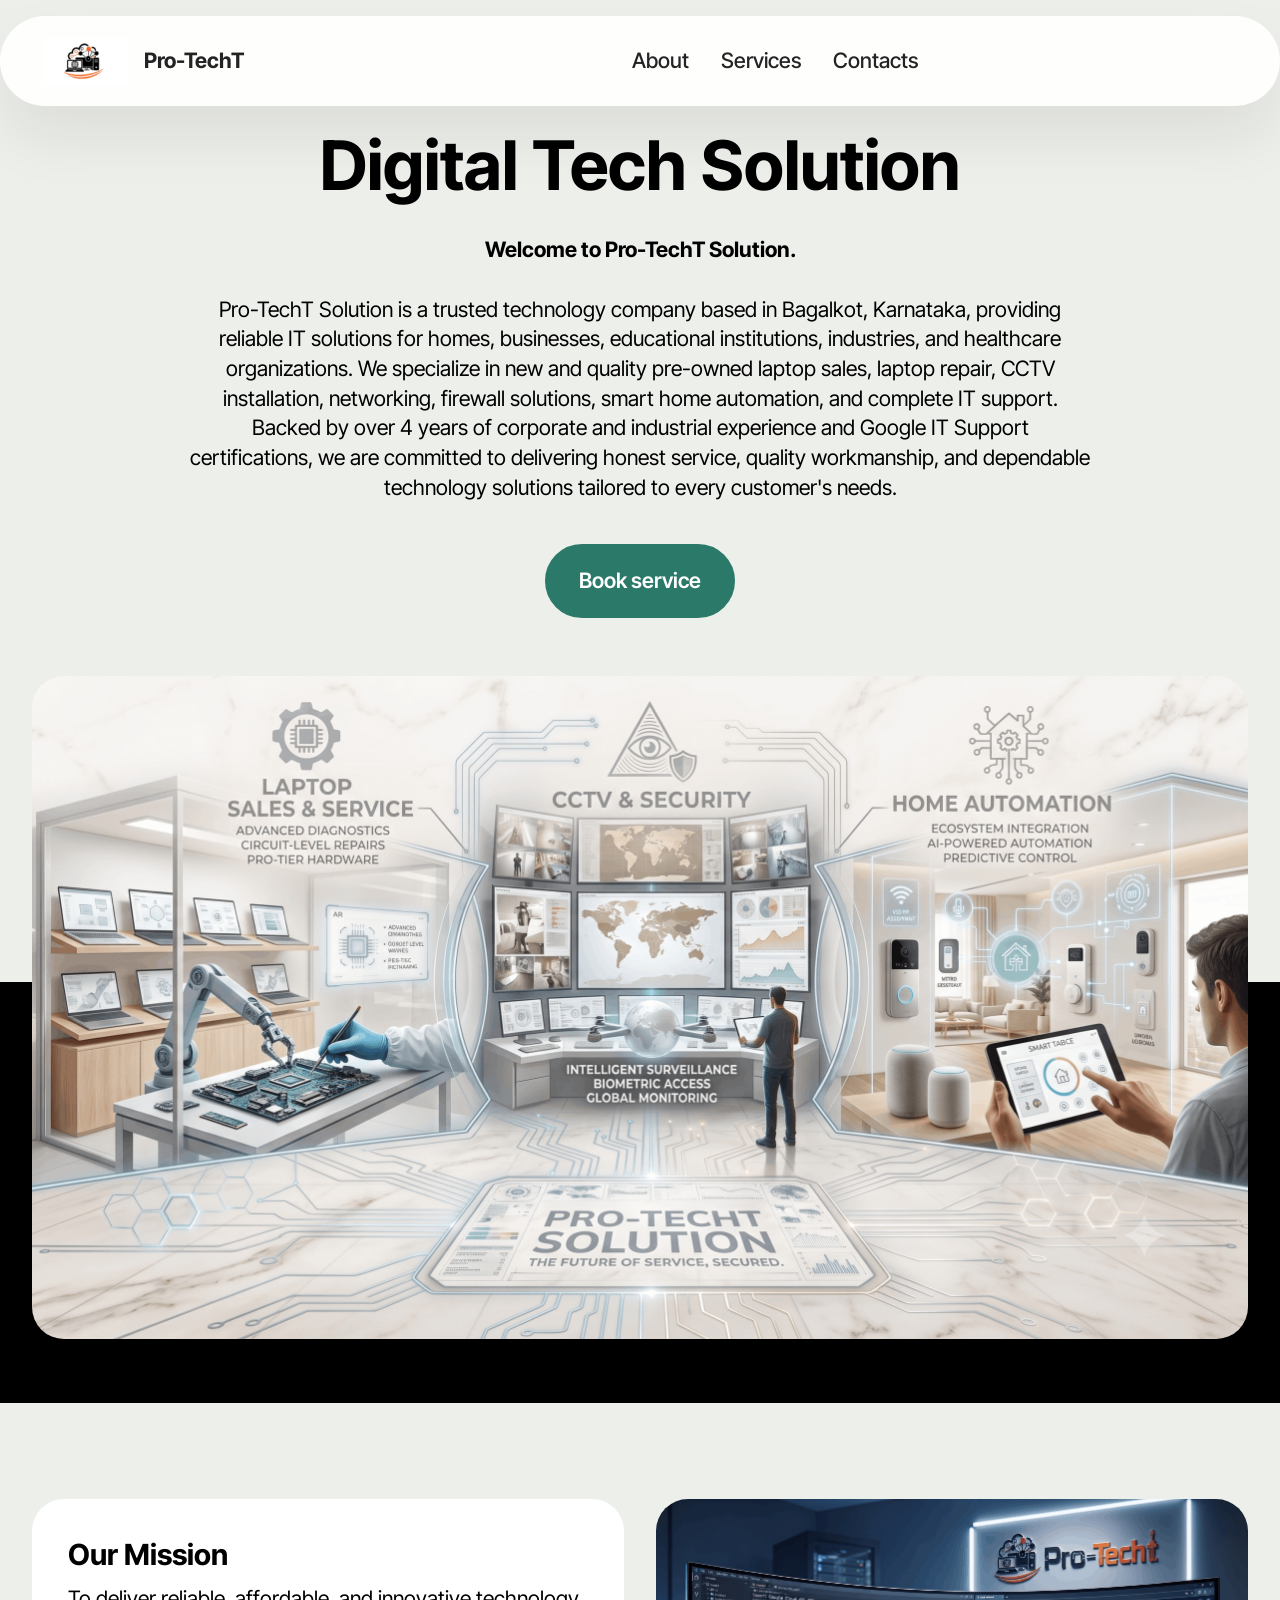
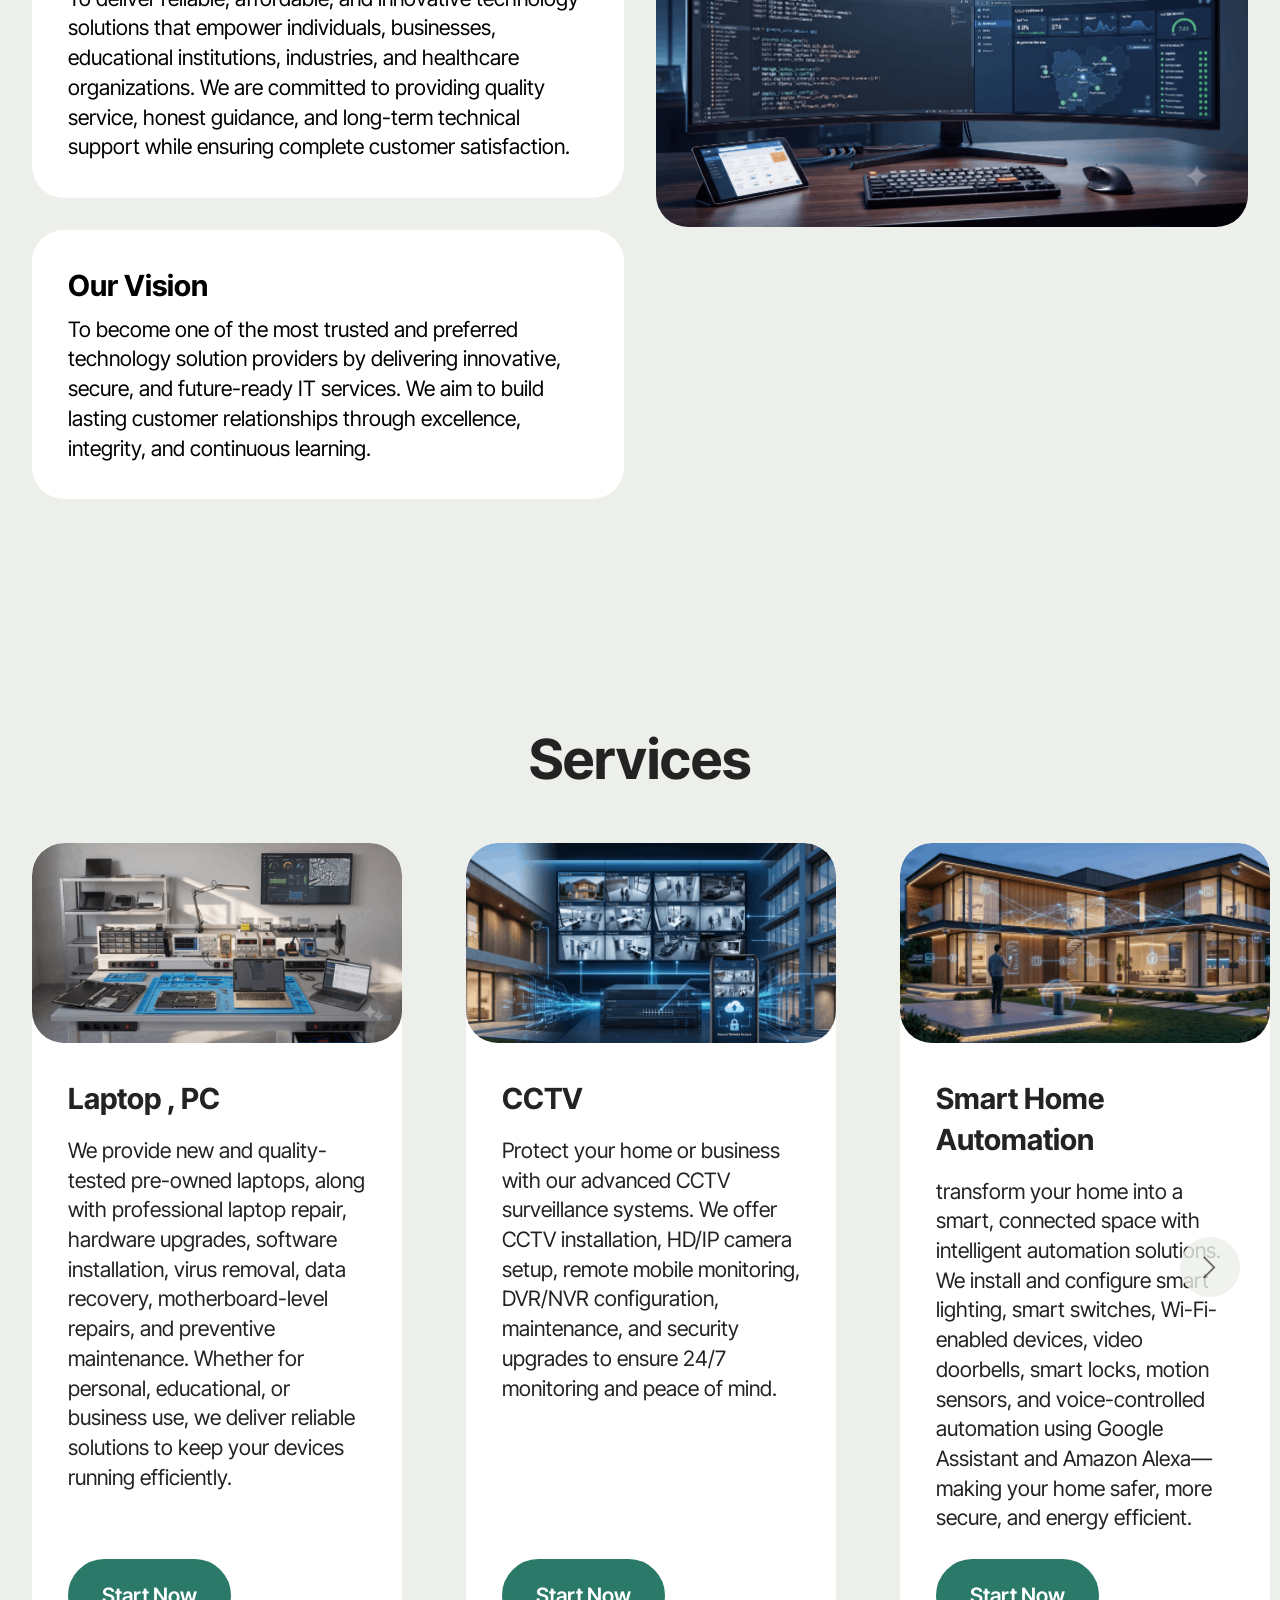
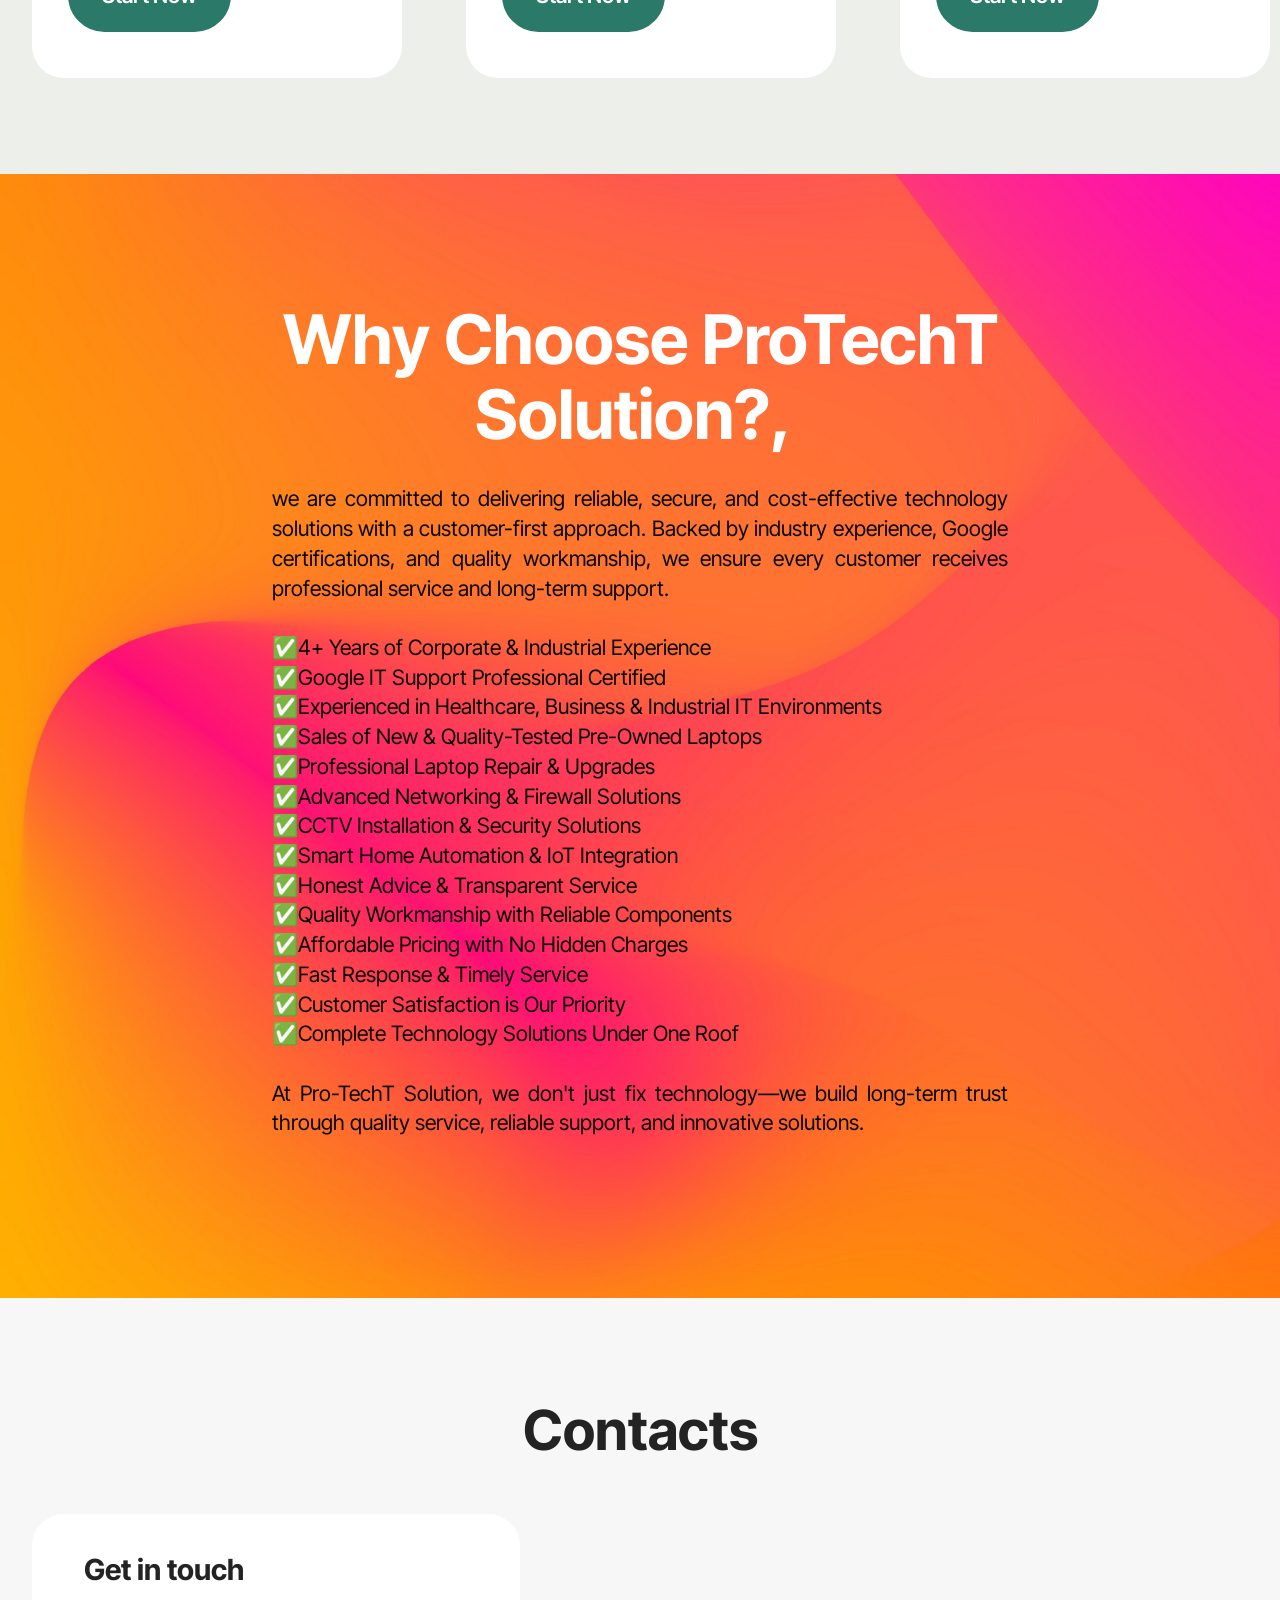
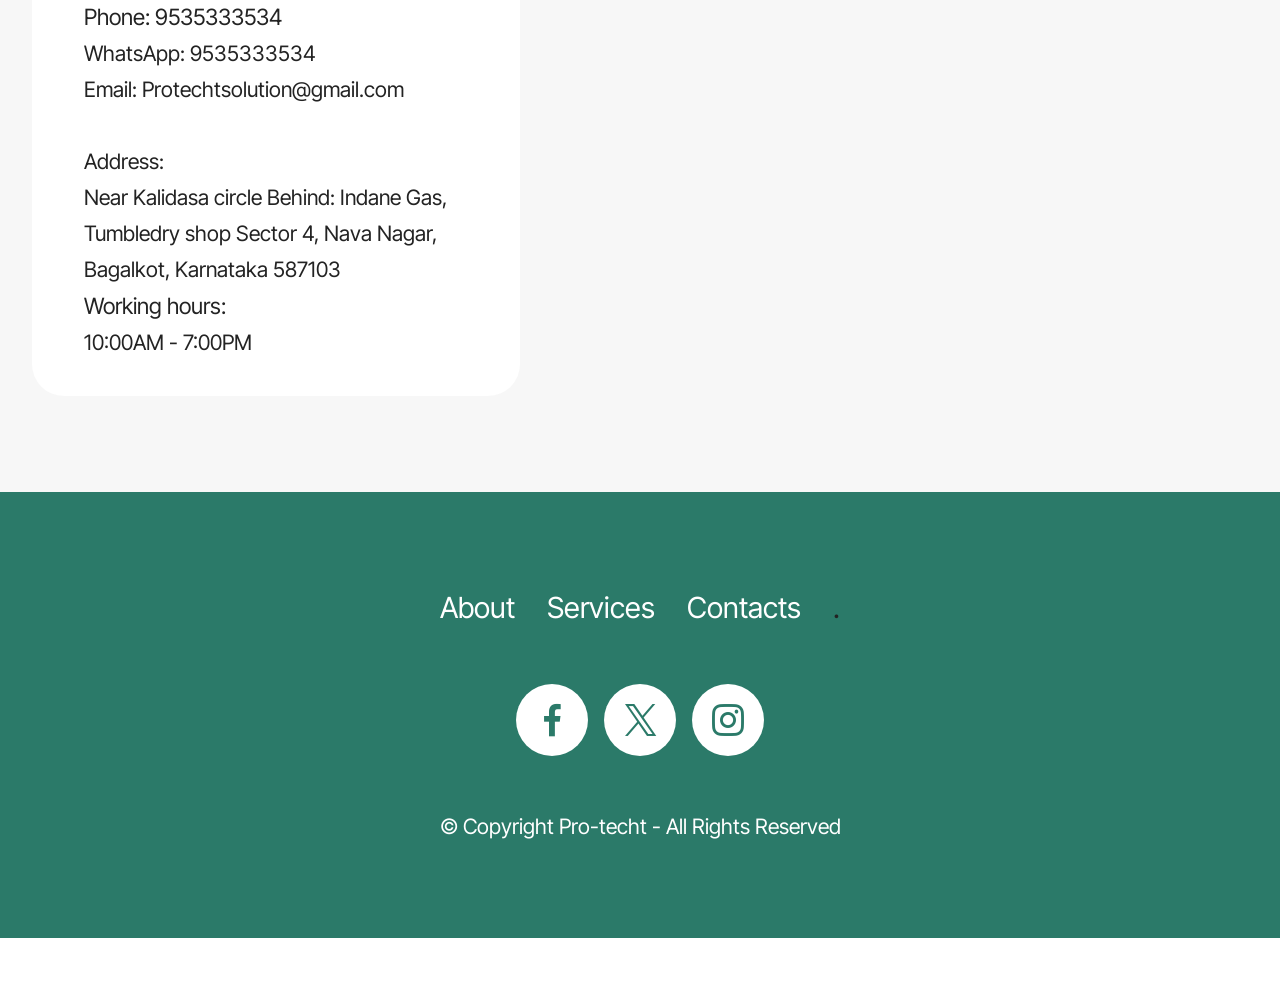
==== commit 7f494a3c: ". ." ====
--- a/index.html
+++ b/index.html
@@ -19,7 +19,7 @@
   <link rel="stylesheet" href="assets/theme/css/style.css">
   <link rel="preload" href="https://fonts.googleapis.com/css?family=Inter+Tight:100,200,300,400,500,600,700,800,900,100i,200i,300i,400i,500i,600i,700i,800i,900i&display=swap" as="style" onload="this.onload=null;this.rel='stylesheet'">
   <noscript><link rel="stylesheet" href="https://fonts.googleapis.com/css?family=Inter+Tight:100,200,300,400,500,600,700,800,900,100i,200i,300i,400i,500i,600i,700i,800i,900i&display=swap"></noscript>
-  <link rel="preload" as="style" href="assets/mobirise/css/mbr-additional.css?v=bfZ3VL"><link rel="stylesheet" href="assets/mobirise/css/mbr-additional.css?v=bfZ3VL" type="text/css">
+  <link rel="preload" as="style" href="assets/mobirise/css/mbr-additional.css?v=knqMQR"><link rel="stylesheet" href="assets/mobirise/css/mbr-additional.css?v=knqMQR" type="text/css">
 
   
   
@@ -34,9 +34,9 @@
 		<div class="container">
 			<div class="navbar-brand">
 				<span class="navbar-logo">
-					<a href="https://mobirise.com">
+					
 						<img src="assets/images/pc20-logo-179x99.png" alt="Mobirise Website Builder" style="height: 3rem;">
-					</a>
+					
 				</span>
 				<span class="navbar-caption-wrap"><a class="navbar-caption text-black text-primary display-4" href="index.html#header05-1">Pro-TechT&nbsp;</a></span>
 			</div>
@@ -172,9 +172,7 @@
 								</p>
 							</div>
 
-							<div class="mbr-section-btn item-footer mt-2">
-								<a href="" class="btn item-btn btn-primary display-7" target="_blank">Start Now</a>
-							</div>
+							<div class="mbr-section-btn item-footer mt-2"><a href="" class="btn item-btn btn-primary display-7" target="_blank">Start Now</a></div>
 						</div>
 					</div><div class="embla__slide slider-image item" style="margin-left: 2rem; margin-right: 2rem;">
 						<div class="slide-content">
@@ -190,9 +188,7 @@
 									Protect your home or business with our advanced CCTV surveillance systems. We offer CCTV installation, HD/IP camera setup, remote mobile monitoring, DVR/NVR configuration, maintenance, and security upgrades to ensure 24/7 monitoring and peace of mind.
 								</p>
 							</div>
-							<div class="mbr-section-btn item-footer mt-2">
-								<a href="" class="btn item-btn btn-primary display-7" target="_blank">Start Now</a>
-							</div>
+							<div class="mbr-section-btn item-footer mt-2"><a href="" class="btn item-btn btn-primary display-7" target="_blank">Start Now</a></div>
 						</div>
 					</div><div class="embla__slide slider-image item" style="margin-left: 2rem; margin-right: 2rem;">
 						<div class="slide-content">
@@ -238,7 +234,20 @@
 			<div class="content-wrap col-12 col-md-8">
 				<h1 class="mbr-section-title mbr-fonts-style mbr-white mb-4 display-1"><strong>Why Choose ProTechT Solution?,&nbsp;</strong></h1>
 				
-				<p class="mbr-fonts-style mbr-text mbr-white mb-4 display-7">we are committed to delivering reliable, secure, and cost-effective technology solutions with a customer-first approach. Backed by industry experience, Google certifications, and quality workmanship, we ensure every customer receives professional service and long-term support.<br><br>✅4+ Years of Corporate &amp; Industrial Experience<br>✅Google IT Support Professional Certified<br>✅Experienced in Healthcare, Business &amp; Industrial IT Environments<br>✅Sales of New &amp; Quality-Tested Pre-Owned Laptops<br>✅Professional Laptop Repair &amp; Upgrades<br>✅Advanced Networking &amp; Firewall Solutions<br>✅CCTV Installation &amp; Security Solutions<br>✅Smart Home Automation &amp; IoT Integration<br>✅Honest Advice &amp; Transparent Service<br>✅Quality Workmanship with Reliable Components<br>✅Affordable Pricing with No Hidden Charges<br>✅Fast Response &amp; Timely Service<br>✅Customer Satisfaction is Our Priority<br>✅Complete Technology Solutions Under One Roof<br><br><br>At Pro-TechT Solution, we don't just fix technology—we build long-term trust through quality service, reliable support, and innovative solutions.<br></p>
+				<p class="mbr-fonts-style mbr-text mbr-white mb-4 display-7">we are committed to delivering reliable, secure, and cost-effective technology solutions with a customer-first approach. Backed by industry experience, Google certifications, and quality workmanship, we ensure every customer receives professional service and long-term support.<br><br>✅4+ Years of Corporate &amp; Industrial Experience
+<br>✅Google IT Support Professional Certified
+<br>✅Experienced in Healthcare, Business &amp; Industrial IT Environments
+<br>✅Sales of New &amp; Quality-Tested Pre-Owned Laptops
+<br>✅Professional Laptop Repair &amp; Upgrades
+<br>✅Advanced Networking &amp; Firewall Solutions
+<br>✅CCTV Installation &amp; Security Solutions
+<br>✅Smart Home Automation &amp; IoT Integration
+<br>✅Honest Advice &amp; Transparent Service
+<br>✅Quality Workmanship with Reliable Components
+<br>✅Affordable Pricing with No Hidden Charges
+<br>✅Fast Response &amp; Timely Service
+<br>✅Customer Satisfaction is Our Priority
+<br>✅Complete Technology Solutions Under One Roof<br><br>At Pro-TechT Solution, we don't just fix technology—we build long-term trust through quality service, reliable support, and innovative solutions.<br></p>
 				
 			</div>
 		</div>
@@ -325,7 +334,7 @@
             </div>
         </div>
     </div>
-</section><section class="display-7" style="padding: 0;align-items: center;justify-content: center;flex-wrap: wrap;    align-content: center;display: flex;position: relative;height: 4rem;"><a href="https://mobiri.se/" style="flex: 1 1;height: 4rem;position: absolute;width: 100%;z-index: 1;"><img alt="" style="height: 4rem;" src="[data-uri]"></a><p style="margin: 0;text-align: center;" class="display-7">&#8204;</p><a style="z-index:1" href="https://mobirise.com/builder/ai-website-creator.html">Free AI Website Creator</a></section><script src="assets/bootstrap/js/bootstrap.bundle.min.js"></script>  <script src="assets/smoothscroll/smooth-scroll.js"></script>  <script src="assets/ytplayer/index.js"></script>  <script src="assets/dropdown/js/navbar-dropdown.js"></script>  <script src="assets/embla/embla.min.js"></script>  <script src="assets/embla/script.js"></script>  <script src="assets/theme/js/script.js"></script>  
+</section><section class="display-7" style="padding: 0;align-items: center;justify-content: center;flex-wrap: wrap;    align-content: center;display: flex;position: relative;height: 4rem;"><a href="https://mobiri.se/" style="flex: 1 1;height: 4rem;position: absolute;width: 100%;z-index: 1;"><img alt="" style="height: 4rem;" src="[data-uri]"></a><p style="margin: 0;text-align: center;" class="display-7">&#8204;</p><a style="z-index:1" href="https://mobirise.com">Mobirise </a></section><script src="assets/bootstrap/js/bootstrap.bundle.min.js"></script>  <script src="assets/smoothscroll/smooth-scroll.js"></script>  <script src="assets/ytplayer/index.js"></script>  <script src="assets/dropdown/js/navbar-dropdown.js"></script>  <script src="assets/embla/embla.min.js"></script>  <script src="assets/embla/script.js"></script>  <script src="assets/theme/js/script.js"></script>  
   
   
   <input name="animation" type="hidden">
--- a/assets/mobirise/css/mbr-additional.css
+++ b/assets/mobirise/css/mbr-additional.css
@@ -1660,8 +1660,8 @@
 }
 .cid-vpV2bXP6GB .mbr-text,
 .cid-vpV2bXP6GB .mbr-section-btn {
-  text-align: center;
-  color: #e7e6e6;
+  text-align: justify;
+  color: #090808;
 }
 .cid-tLdYHD757A {
   padding-top: 6rem;
--- a/assets/mobirise/css/mbr-additional.css
+++ b/assets/mobirise/css/mbr-additional.css
@@ -1660,8 +1660,8 @@
 }
 .cid-vpV2bXP6GB .mbr-text,
 .cid-vpV2bXP6GB .mbr-section-btn {
-  text-align: center;
-  color: #e7e6e6;
+  text-align: justify;
+  color: #090808;
 }
 .cid-tLdYHD757A {
   padding-top: 6rem;
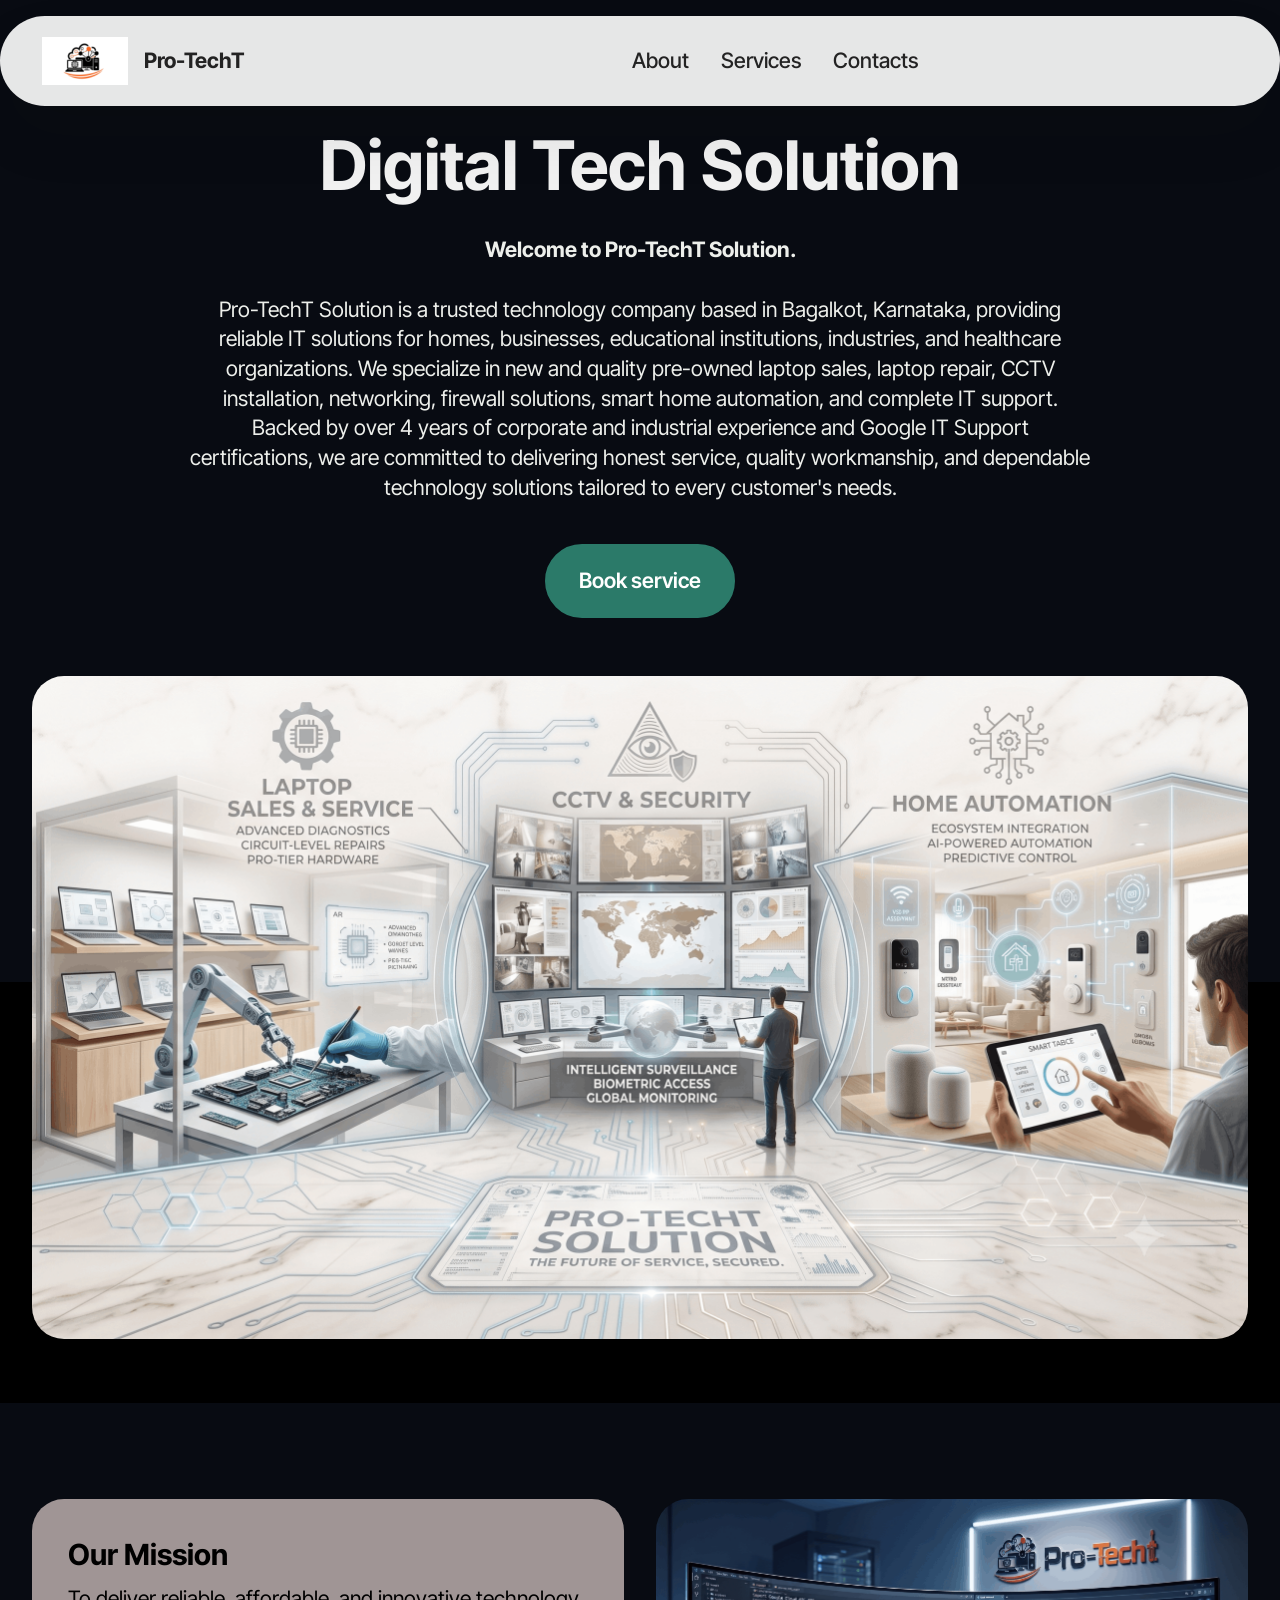
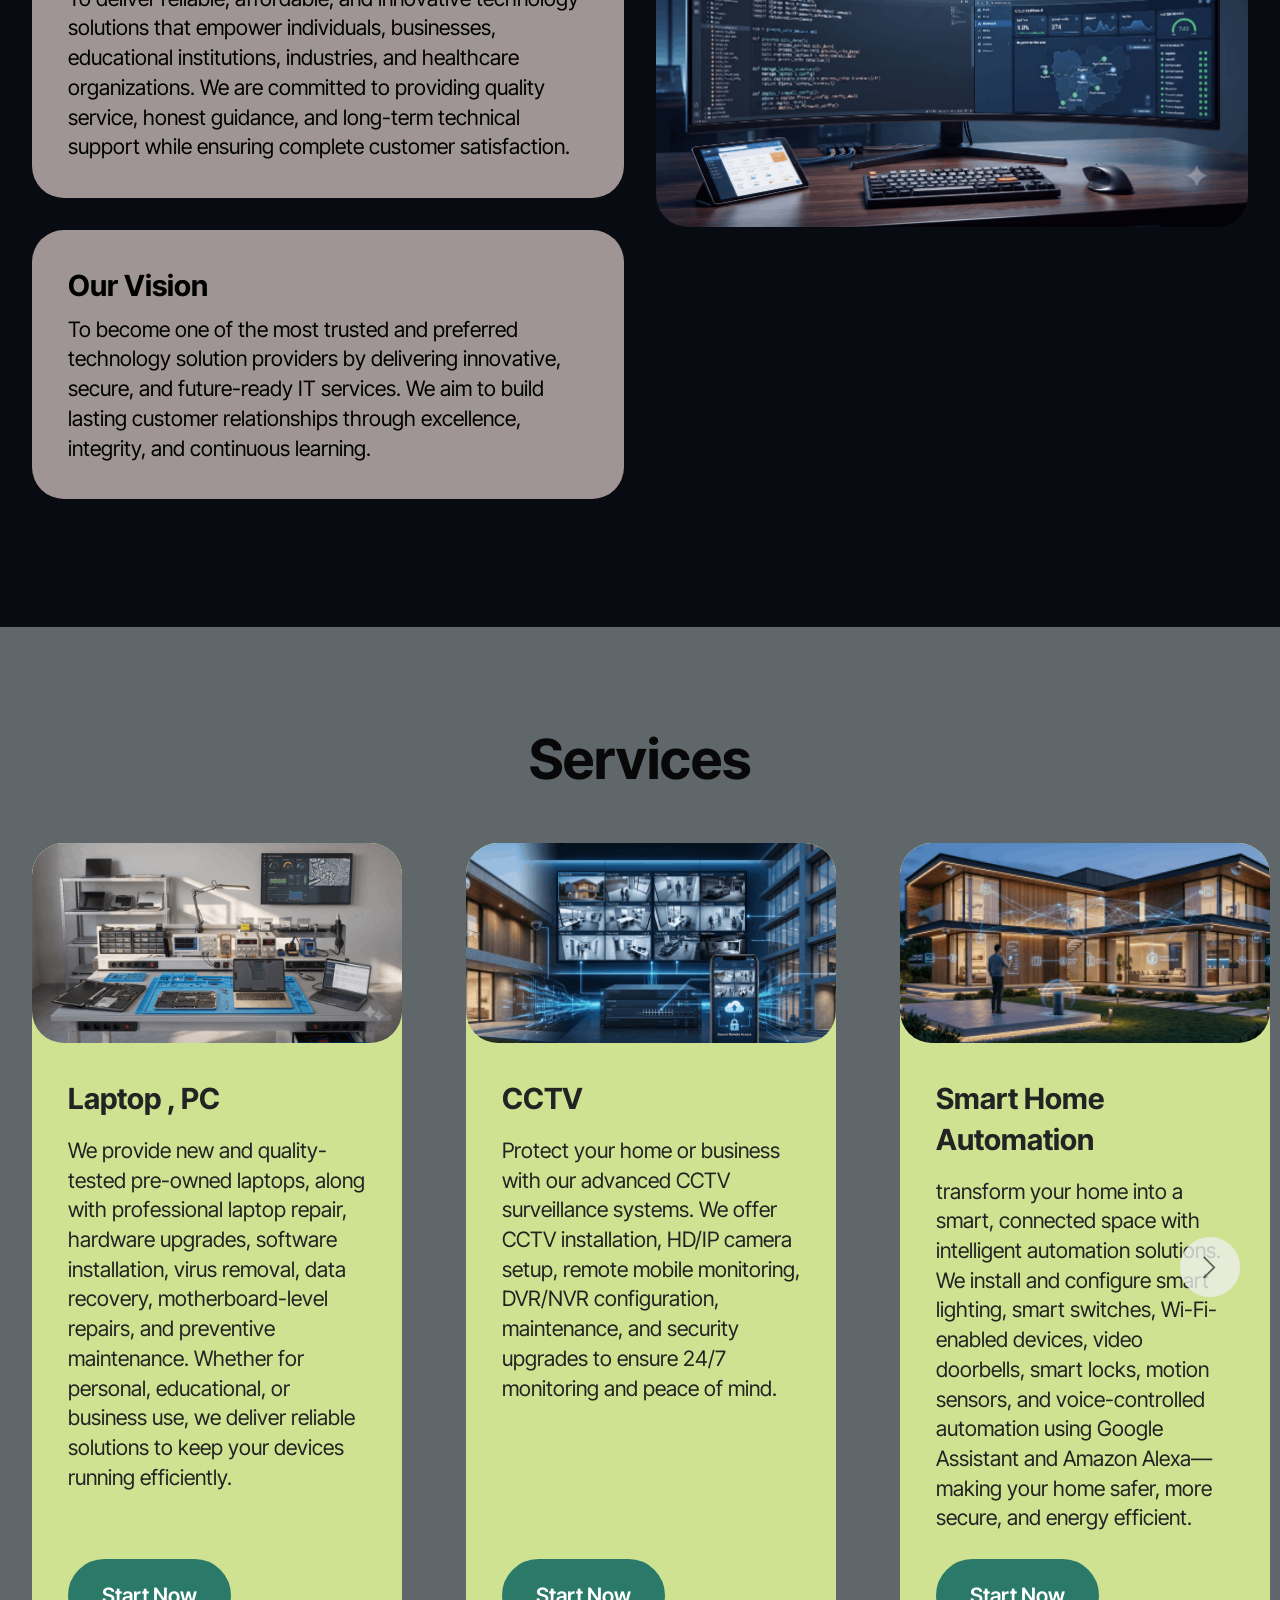
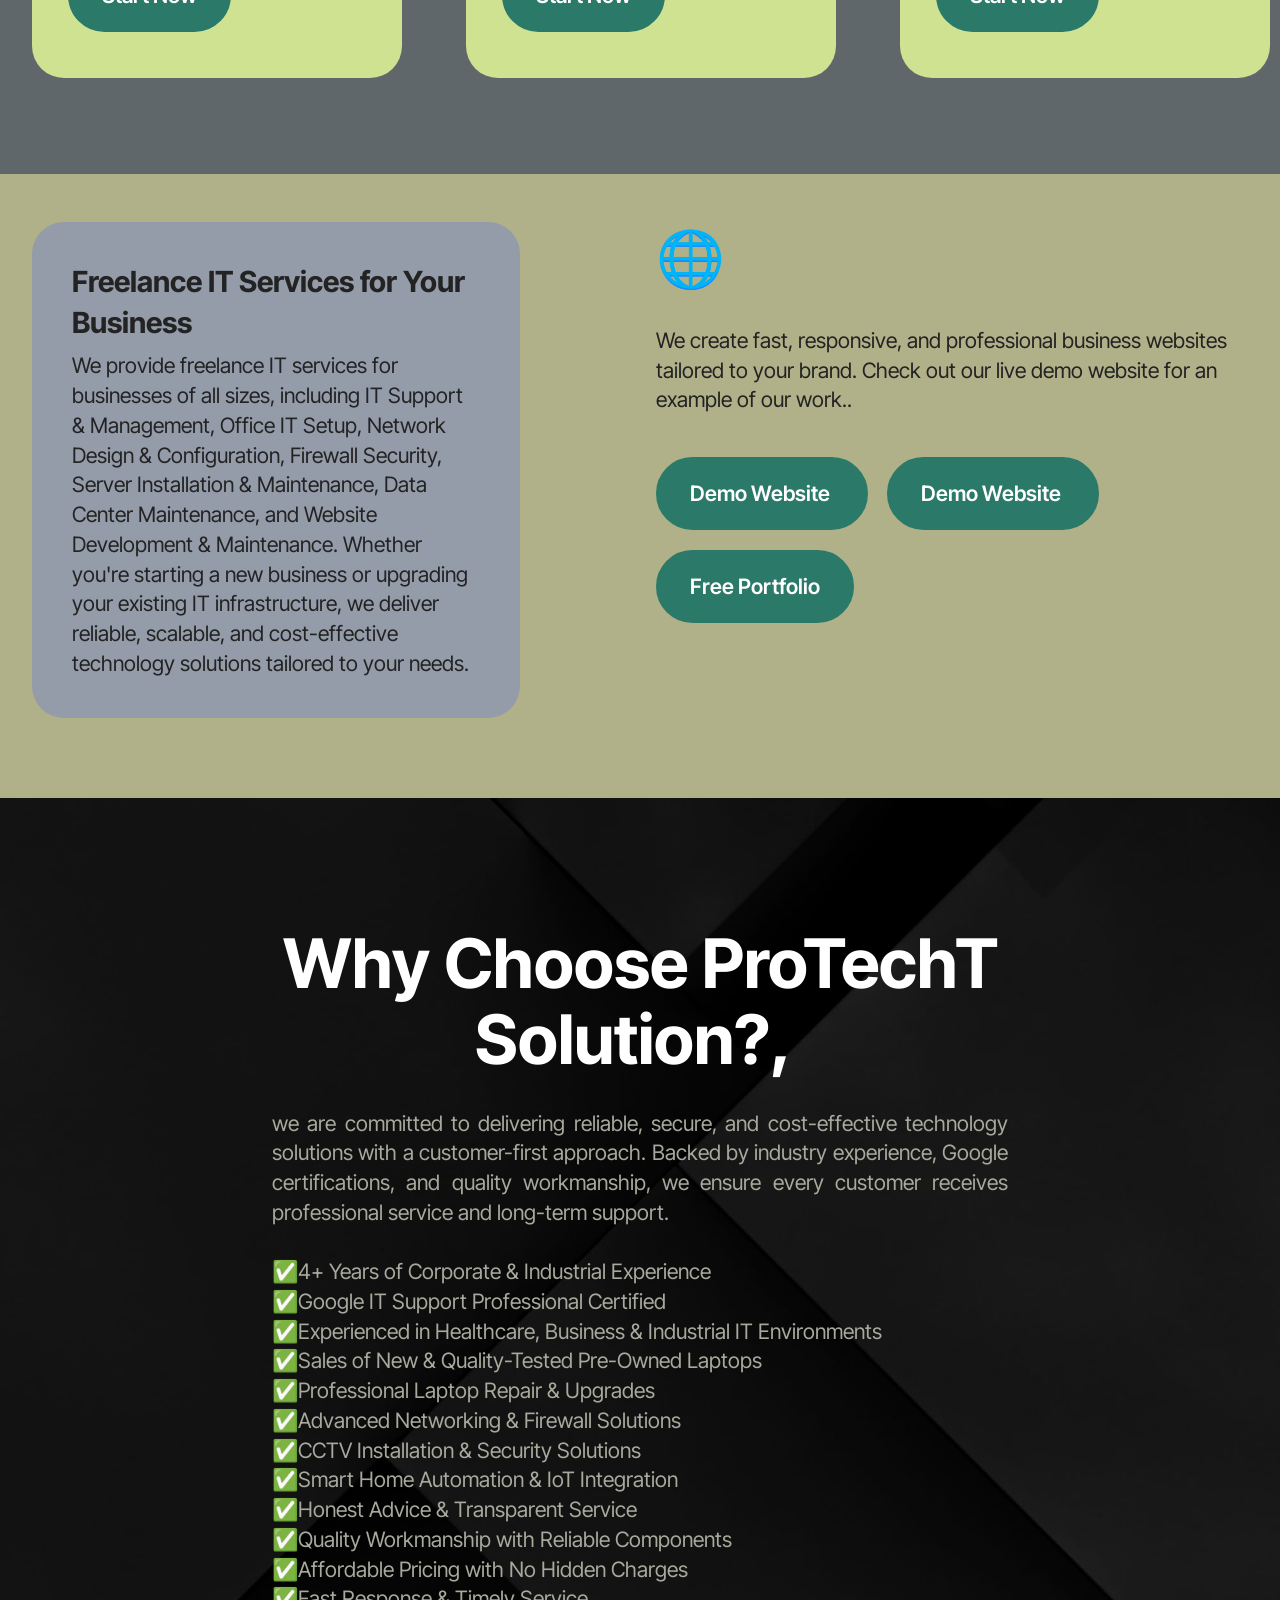
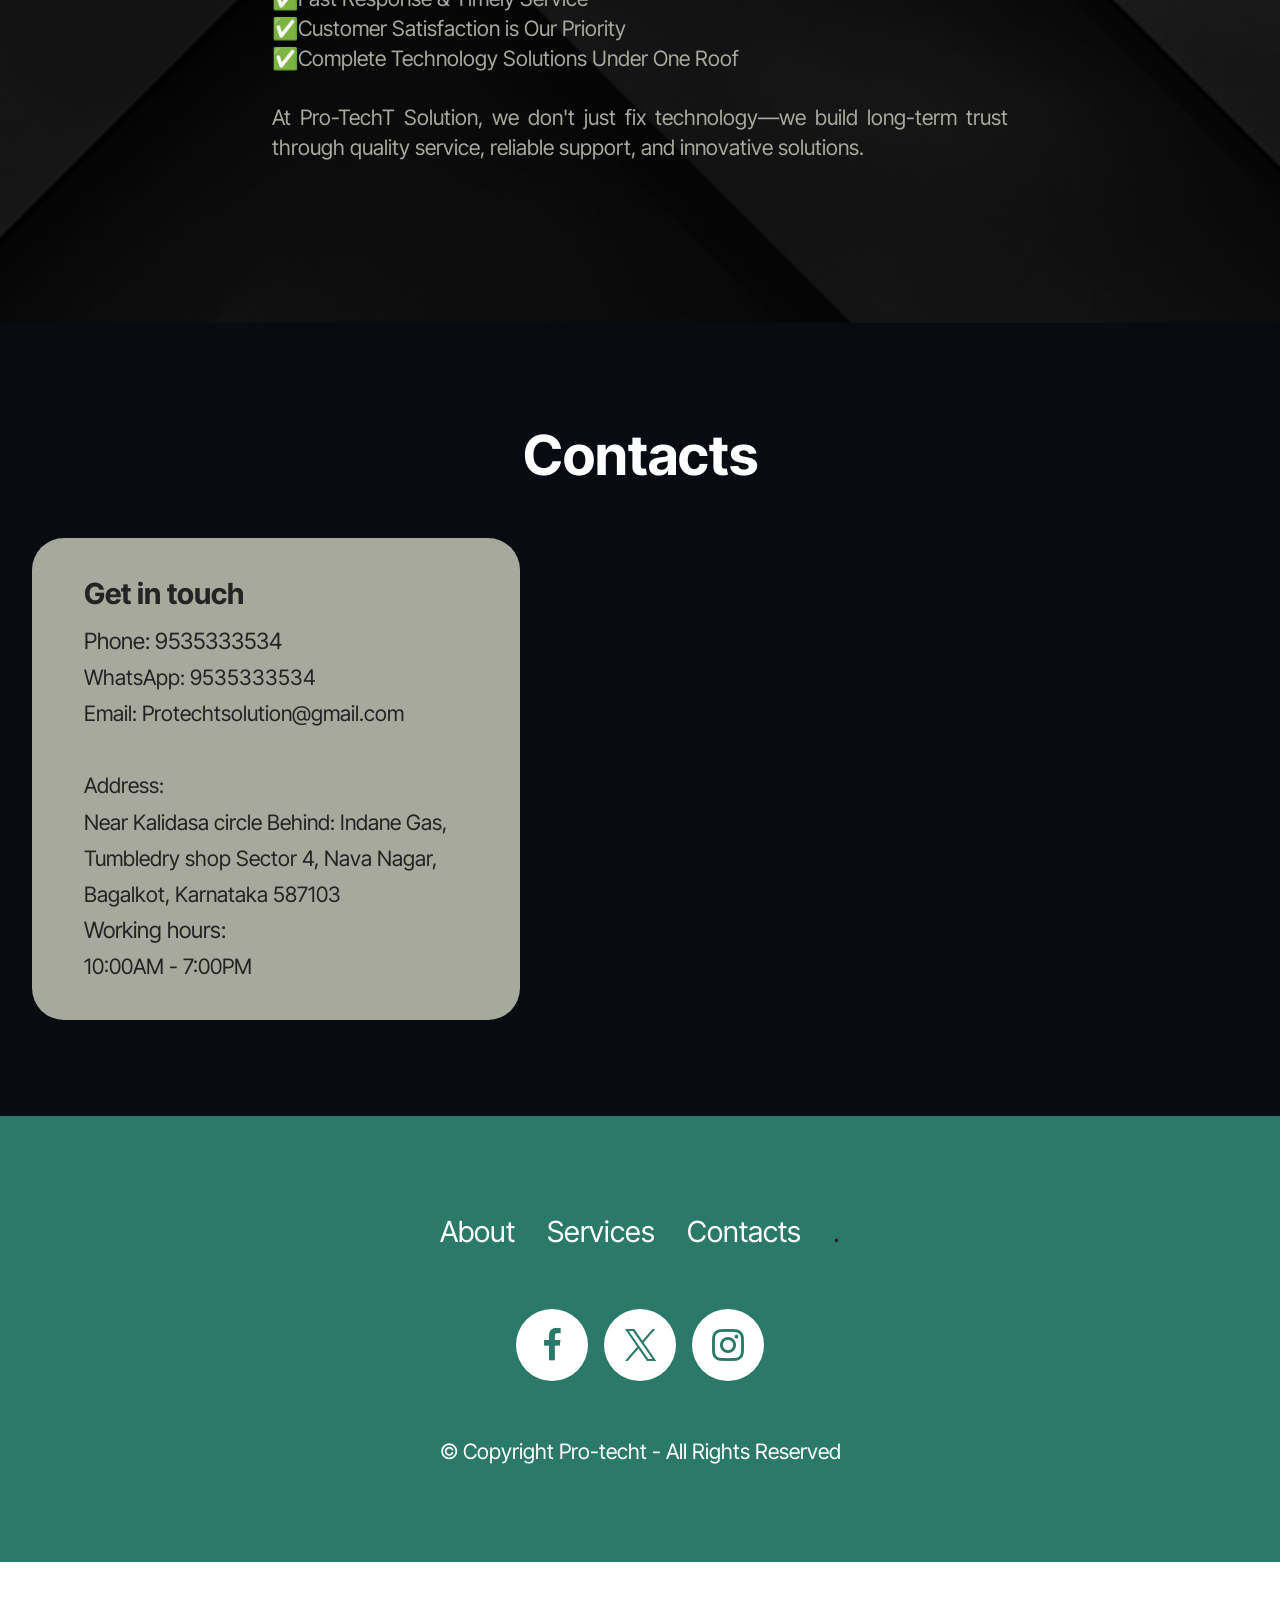
==== commit 198c8dc1: ". ." ====
--- a/index.html
+++ b/index.html
@@ -19,7 +19,7 @@
   <link rel="stylesheet" href="assets/theme/css/style.css">
   <link rel="preload" href="https://fonts.googleapis.com/css?family=Inter+Tight:100,200,300,400,500,600,700,800,900,100i,200i,300i,400i,500i,600i,700i,800i,900i&display=swap" as="style" onload="this.onload=null;this.rel='stylesheet'">
   <noscript><link rel="stylesheet" href="https://fonts.googleapis.com/css?family=Inter+Tight:100,200,300,400,500,600,700,800,900,100i,200i,300i,400i,500i,600i,700i,800i,900i&display=swap"></noscript>
-  <link rel="preload" as="style" href="assets/mobirise/css/mbr-additional.css?v=knqMQR"><link rel="stylesheet" href="assets/mobirise/css/mbr-additional.css?v=knqMQR" type="text/css">
+  <link rel="preload" as="style" href="assets/mobirise/css/mbr-additional.css?v=qJK6V3"><link rel="stylesheet" href="assets/mobirise/css/mbr-additional.css?v=qJK6V3" type="text/css">
 
   
   
@@ -221,6 +221,35 @@
 				<span class="mobi-mbri mobi-mbri-arrow-next mbr-iconfont" aria-hidden="true"></span>
 				<span class="sr-only visually-hidden visually-hidden visually-hidden">Next</span>
 			</button>
+		</div>
+	</div>
+</section>
+
+<section data-bs-version="5.1" class="header6 cid-vqXIaN0V9W" id="header06-23">
+	
+
+	
+	
+
+	<div class="container">
+		<div class="row">
+			<div class="col-12 col-lg-5">
+				<div class="card-wrapper">
+					<h3 class="mbr-section-cardtitle mbr-fonts-style mb-2 display-5"><strong>Freelance IT Services for Your Business</strong></h3>
+
+					<p class="mbr-cardtext mbr-fonts-style mb-0 display-7">
+					We provide freelance IT services for businesses of all sizes, including IT Support &amp; Management, Office IT Setup, Network Design &amp; Configuration, Firewall Security, Server Installation &amp; Maintenance, Data Center Maintenance, and Website Development &amp; Maintenance. Whether you're starting a new business or upgrading your existing IT infrastructure, we deliver reliable, scalable, and cost-effective technology solutions tailored to your needs.
+					</p>
+				</div>
+			</div>
+			<div class="col-12 col-lg-6">
+				<h1 class="mbr-section-title mbr-fonts-style mb-4 display-2">🌐&nbsp;</h1>
+				
+				<p class="mbr-text mbr-fonts-style mb-4 display-7">
+					We create fast, responsive, and professional business websites tailored to your brand. Check out our live demo website for an example of our work..
+				</p>
+				<div class="mbr-section-btn mt-4"><a class="btn btn-primary display-7" href="https://protech-nexus.preview.emergentagent.com/services" target="_blank">Demo Website&nbsp;</a> <a class="btn btn-primary display-7" href="https://protechtsolution.wixsite.com/protecht-solution" target="_blank">Demo Website&nbsp;</a> <a class="btn btn-primary display-7" href="https://sites.google.com/view/protechts" target="_blank">Free Portfolio</a></div>
+			</div>
 		</div>
 	</div>
 </section>
@@ -334,7 +363,7 @@
             </div>
         </div>
     </div>
-</section><section class="display-7" style="padding: 0;align-items: center;justify-content: center;flex-wrap: wrap;    align-content: center;display: flex;position: relative;height: 4rem;"><a href="https://mobiri.se/" style="flex: 1 1;height: 4rem;position: absolute;width: 100%;z-index: 1;"><img alt="" style="height: 4rem;" src="[data-uri]"></a><p style="margin: 0;text-align: center;" class="display-7">&#8204;</p><a style="z-index:1" href="https://mobirise.com">Mobirise </a></section><script src="assets/bootstrap/js/bootstrap.bundle.min.js"></script>  <script src="assets/smoothscroll/smooth-scroll.js"></script>  <script src="assets/ytplayer/index.js"></script>  <script src="assets/dropdown/js/navbar-dropdown.js"></script>  <script src="assets/embla/embla.min.js"></script>  <script src="assets/embla/script.js"></script>  <script src="assets/theme/js/script.js"></script>  
+</section><section class="display-7" style="padding: 0;align-items: center;justify-content: center;flex-wrap: wrap;    align-content: center;display: flex;position: relative;height: 4rem;"><a href="https://mobiri.se/" style="flex: 1 1;height: 4rem;position: absolute;width: 100%;z-index: 1;"><img alt="" style="height: 4rem;" src="[data-uri]"></a><p style="margin: 0;text-align: center;" class="display-7">&#8204;</p><a style="z-index:1" href="https://mobirise.com/builder/ai-website-generator.html">AI Website Generator</a></section><script src="assets/bootstrap/js/bootstrap.bundle.min.js"></script>  <script src="assets/smoothscroll/smooth-scroll.js"></script>  <script src="assets/ytplayer/index.js"></script>  <script src="assets/dropdown/js/navbar-dropdown.js"></script>  <script src="assets/embla/embla.min.js"></script>  <script src="assets/embla/script.js"></script>  <script src="assets/theme/js/script.js"></script>  
   
   
   <input name="animation" type="hidden">
--- a/assets/mobirise/css/mbr-additional.css
+++ b/assets/mobirise/css/mbr-additional.css
@@ -1349,7 +1349,7 @@
 .cid-tJS6uM4N87 {
   padding-top: 8rem;
   padding-bottom: 4rem;
-  background-color: #edefeb;
+  background-color: #080b12;
 }
 .cid-tJS6uM4N87 .mbr-fallback-image.disabled {
   display: none;
@@ -1372,16 +1372,16 @@
   background: #000000;
 }
 .cid-tJS6uM4N87 .mbr-section-title {
-  color: #000000;
+  color: #f1f1f1;
 }
 .cid-tJS6uM4N87 .mbr-text,
 .cid-tJS6uM4N87 .mbr-section-btn {
-  color: #000000;
+  color: #edefeb;
 }
 .cid-vpZ52addZj {
   padding-top: 6rem;
   padding-bottom: 6rem;
-  background-color: #edefeb;
+  background-color: #080b12;
 }
 .cid-vpZ52addZj .mbr-fallback-image.disabled {
   display: none;
@@ -1399,7 +1399,7 @@
   text-align: left;
 }
 .cid-vpZ52addZj .item-wrapper {
-  background: #ffffff;
+  background: #a09595;
   margin-bottom: 2rem;
   padding: 2.25rem;
 }
@@ -1440,7 +1440,7 @@
 .cid-vpZ4Wb5tDd {
   padding-top: 6rem;
   padding-bottom: 6rem;
-  background-color: #edefeb;
+  background-color: #5f676b;
 }
 .cid-vpZ4Wb5tDd img,
 .cid-vpZ4Wb5tDd .item-img {
@@ -1465,7 +1465,7 @@
 .cid-vpZ4Wb5tDd .slide-content {
   position: relative;
   border-radius: 4px;
-  background: #ffffff;
+  background: #cee291;
   height: 100%;
   display: flex;
   overflow: hidden;
@@ -1497,7 +1497,7 @@
   margin-top: auto !important;
 }
 .cid-vpZ4Wb5tDd .mbr-section-title {
-  color: #232323;
+  color: #090808;
 }
 .cid-vpZ4Wb5tDd .mbr-text,
 .cid-vpZ4Wb5tDd .mbr-section-btn {
@@ -1601,9 +1601,46 @@
 .cid-vpZ4Wb5tDd .content-head {
   max-width: 800px;
 }
+.cid-vqXIaN0V9W {
+  padding-top: 3rem;
+  padding-bottom: 5rem;
+  background-color: #b0b089;
+}
+.cid-vqXIaN0V9W .mbr-fallback-image.disabled {
+  display: none;
+}
+.cid-vqXIaN0V9W .mbr-fallback-image {
+  display: block;
+  background-size: cover;
+  background-position: center center;
+  width: 100%;
+  height: 100%;
+  position: absolute;
+  top: 0;
+}
+.cid-vqXIaN0V9W .card-wrapper {
+  background: #949caa;
+  padding: 2.5rem;
+}
+@media (max-width: 992px) {
+  .cid-vqXIaN0V9W .card-wrapper {
+    margin-bottom: 2rem;
+  }
+}
+@media (max-width: 767px) {
+  .cid-vqXIaN0V9W .card-wrapper {
+    padding: 1.5rem;
+  }
+}
+.cid-vqXIaN0V9W .row {
+  justify-content: space-between;
+}
+.cid-vqXIaN0V9W .mbr-section-title {
+  text-align: left;
+}
 .cid-vpV2bXP6GB {
   display: flex;
-  background-image: url("../../../assets/images/background1.jpg");
+  background-image: url("../../../assets/images/milad-fakurian-3hiaqx3vuxe-unsplash-2000x3556.jpg");
 }
 .cid-vpV2bXP6GB .mbr-overlay {
   background-color: #f92c50;
@@ -1661,12 +1698,12 @@
 .cid-vpV2bXP6GB .mbr-text,
 .cid-vpV2bXP6GB .mbr-section-btn {
   text-align: justify;
-  color: #090808;
+  color: #a6a99c;
 }
 .cid-tLdYHD757A {
   padding-top: 6rem;
   padding-bottom: 6rem;
-  background: #f7f7f7;
+  background: #080b12;
 }
 .cid-tLdYHD757A .mbr-fallback-image.disabled {
   display: none;
@@ -1719,7 +1756,7 @@
   display: none;
 }
 .cid-tLdYHD757A .card-wrapper {
-  background: #ffffff;
+  background: #a6a99c;
 }
 @media (max-width: 767px) {
   .cid-tLdYHD757A .card-wrapper {
@@ -1744,6 +1781,9 @@
   list-style-type: none;
   padding: 0;
   margin: 0;
+}
+.cid-tLdYHD757A .mbr-section-title {
+  color: #ffffff;
 }
 .cid-tJS9NNcTLZ {
   padding-top: 6rem;
@@ -1811,3 +1851,1217 @@
 .cid-tJS9NNcTLZ .mbr-section-title {
   color: #ffffff;
 }
+.cid-tJS6tZXiPa {
+  z-index: 1000;
+  width: 100%;
+  position: relative;
+}
+.cid-tJS6tZXiPa .dropdown-item:before {
+  font-family: Moririse2 !important;
+  content: "\e966";
+  display: inline-block;
+  width: 0;
+  position: absolute;
+  left: 1rem;
+  top: 0.5rem;
+  margin-right: 0.5rem;
+  line-height: 1;
+  font-size: inherit;
+  vertical-align: middle;
+  text-align: center;
+  overflow: hidden;
+  transform: scale(0, 1);
+  transition: all 0.25s ease-in-out;
+}
+@media (max-width: 767px) {
+  .cid-tJS6tZXiPa .navbar-toggler {
+    transform: scale(0.8);
+  }
+}
+.cid-tJS6tZXiPa .navbar-brand {
+  flex-shrink: 0;
+  align-items: center;
+  margin-right: 0;
+  padding: 10px 0;
+  transition: all 0.3s;
+  word-break: break-word;
+  z-index: 1;
+}
+.cid-tJS6tZXiPa .navbar-brand img {
+  max-width: 100%;
+  max-height: 100%;
+  border-radius: 0px !important;
+}
+.cid-tJS6tZXiPa .navbar-brand .navbar-caption {
+  line-height: inherit !important;
+}
+.cid-tJS6tZXiPa .navbar-brand .navbar-logo a {
+  outline: none;
+}
+.cid-tJS6tZXiPa .navbar-nav {
+  margin: auto;
+  margin-left: 0;
+  margin-left: auto;
+}
+.cid-tJS6tZXiPa .navbar-nav .nav-item {
+  padding: 0 !important;
+  transition: .3s all !important;
+}
+.cid-tJS6tZXiPa .navbar-nav .nav-item .nav-link {
+  padding: 16px !important;
+  margin: 0 !important;
+  border-radius: 1rem !important;
+  transition: .3s all !important;
+}
+.cid-tJS6tZXiPa .navbar-nav .nav-item .nav-link:hover {
+  background-color: rgba(27, 31, 10, 0.06);
+}
+.cid-tJS6tZXiPa .navbar-nav .open .nav-link::after {
+  transform: rotate(180deg);
+}
+@media (min-width: 992px) {
+  .cid-tJS6tZXiPa .navbar-nav .open .nav-link::before {
+    content: "";
+    width: 100%;
+    height: 20px;
+    top: 100%;
+    background: transparent;
+    position: absolute;
+  }
+}
+.cid-tJS6tZXiPa .navbar-nav .dropdown-item {
+  padding: 12px !important;
+  border-radius: 0.5rem !important;
+  margin: 0 8px !important;
+  transition: .3s all !important;
+}
+.cid-tJS6tZXiPa .navbar-nav .dropdown-item:hover {
+  background-color: rgba(27, 31, 10, 0.06);
+}
+@media (min-width: 992px) {
+  .cid-tJS6tZXiPa .navbar-nav {
+    padding-left: 1.5rem;
+  }
+}
+.cid-tJS6tZXiPa .nav-link {
+  width: fit-content;
+  position: relative;
+}
+.cid-tJS6tZXiPa .navbar-logo {
+  padding-left: 2rem;
+  margin: 0 !important;
+}
+@media (max-width: 767px) {
+  .cid-tJS6tZXiPa .navbar-logo {
+    padding-left: 1rem;
+  }
+}
+.cid-tJS6tZXiPa .navbar-caption {
+  padding-left: 1rem;
+  padding-right: .5rem;
+}
+@media (max-width: 767px) {
+  .cid-tJS6tZXiPa .nav-dropdown {
+    padding-bottom: 0.5rem;
+  }
+}
+.cid-tJS6tZXiPa .nav-dropdown .link.dropdown-toggle::after {
+  margin-left: 0.5rem;
+  margin-top: 0.2rem;
+  transition: .3s all;
+}
+.cid-tJS6tZXiPa .container {
+  display: flex;
+  height: 90px;
+  padding: 0.5rem 0.6rem;
+  flex-wrap: nowrap;
+  background: rgba(255, 255, 255, 0.9) !important;
+  left: 0;
+  right: 0;
+  -webkit-box-pack: justify;
+  -ms-flex-pack: justify;
+  justify-content: flex-end;
+  -webkit-box-align: center;
+  -webkit-align-items: center;
+  -ms-flex-align: center;
+  align-items: center;
+  border-radius: 100vw;
+  margin-top: 1rem;
+  background-color: #ffffff;
+  box-shadow: 0 30px 60px 0 rgba(27, 31, 10, 0.08);
+}
+@media (max-width: 992px) {
+  .cid-tJS6tZXiPa .container {
+    padding-right: 2rem;
+  }
+}
+@media (max-width: 767px) {
+  .cid-tJS6tZXiPa .container {
+    width: 95%;
+    height: 56px !important;
+    padding-right: 1rem;
+    margin-top: 0rem;
+  }
+}
+.cid-tJS6tZXiPa .iconfont-wrapper {
+  color: #000000 !important;
+  font-size: 1.5rem;
+  padding-right: 0.5rem;
+}
+.cid-tJS6tZXiPa .dropdown-menu {
+  flex-wrap: wrap;
+  flex-direction: column;
+  max-width: 100%;
+  padding: 12px 4px !important;
+  border-radius: 1.5rem;
+  transition: .3s all !important;
+  min-width: auto;
+  background: #ffffff;
+  background: rgba(255, 255, 255, 0.9) !important;
+}
+.cid-tJS6tZXiPa .nav-item:focus,
+.cid-tJS6tZXiPa .nav-link:focus {
+  outline: none;
+}
+.cid-tJS6tZXiPa .dropdown .dropdown-menu .dropdown-item {
+  width: auto;
+  transition: all 0.25s ease-in-out;
+}
+.cid-tJS6tZXiPa .dropdown .dropdown-menu .dropdown-item::after {
+  right: 0.5rem;
+}
+.cid-tJS6tZXiPa .dropdown .dropdown-menu .dropdown-item .mbr-iconfont {
+  margin-right: 0.5rem;
+  vertical-align: sub;
+}
+.cid-tJS6tZXiPa .dropdown .dropdown-menu .dropdown-item .mbr-iconfont:before {
+  display: inline-block;
+  transform: scale(1, 1);
+  transition: all 0.25s ease-in-out;
+}
+.cid-tJS6tZXiPa .collapsed .dropdown-menu .dropdown-item:before {
+  display: none;
+}
+.cid-tJS6tZXiPa .collapsed .dropdown .dropdown-menu .dropdown-item {
+  padding: 0.235em 1.5em 0.235em 1.5em !important;
+  transition: none;
+  margin: 0 !important;
+}
+.cid-tJS6tZXiPa .navbar {
+  min-height: 90px;
+  transition: all 0.3s;
+  border-bottom: 1px solid transparent;
+  background: transparent !important;
+  padding: 0 !important;
+  border: none !important;
+  box-shadow: none !important;
+  border-radius: 0 !important;
+}
+.cid-tJS6tZXiPa .navbar.opened {
+  transition: all 0.3s;
+}
+.cid-tJS6tZXiPa .navbar .dropdown-item {
+  padding: 0.5rem 1.8rem;
+}
+.cid-tJS6tZXiPa .navbar .navbar-logo img {
+  width: auto;
+}
+.cid-tJS6tZXiPa .navbar .navbar-collapse {
+  z-index: 1;
+  justify-content: flex-end;
+}
+.cid-tJS6tZXiPa .navbar.collapsed {
+  justify-content: center;
+}
+.cid-tJS6tZXiPa .navbar.collapsed .nav-item .nav-link::before {
+  display: none;
+}
+.cid-tJS6tZXiPa .navbar.collapsed.opened .dropdown-menu {
+  top: 0;
+}
+@media (min-width: 992px) {
+  .cid-tJS6tZXiPa .navbar.collapsed.opened:not(.navbar-short) .navbar-collapse {
+    max-height: calc(98.5vh - 3rem);
+  }
+}
+.cid-tJS6tZXiPa .navbar.collapsed .dropdown-menu .dropdown-submenu {
+  left: 0 !important;
+}
+.cid-tJS6tZXiPa .navbar.collapsed .dropdown-menu .dropdown-item:after {
+  right: auto;
+}
+.cid-tJS6tZXiPa .navbar.collapsed .dropdown-menu .dropdown-toggle[data-toggle="dropdown-submenu"]:after {
+  margin-left: 0.5rem;
+  margin-top: 0.2rem;
+  border-top: 0.35em solid;
+  border-right: 0.35em solid transparent;
+  border-left: 0.35em solid transparent;
+  border-bottom: 0;
+  top: 41%;
+}
+.cid-tJS6tZXiPa .navbar.collapsed ul.navbar-nav li {
+  margin: auto;
+}
+.cid-tJS6tZXiPa .navbar.collapsed .dropdown-menu .dropdown-item {
+  padding: 0.25rem 1.5rem;
+  text-align: center;
+}
+.cid-tJS6tZXiPa .navbar.collapsed .icons-menu {
+  padding-left: 0;
+  padding-right: 0;
+  padding-top: 0.5rem;
+  padding-bottom: 0.5rem;
+}
+@media (max-width: 767px) {
+  .cid-tJS6tZXiPa .navbar {
+    min-height: 72px;
+  }
+  .cid-tJS6tZXiPa .navbar .navbar-logo img {
+    height: 2rem !important;
+  }
+}
+@media (max-width: 991px) {
+  .cid-tJS6tZXiPa .navbar .nav-item .nav-link::before {
+    display: none;
+  }
+  .cid-tJS6tZXiPa .navbar.opened .dropdown-menu {
+    top: 0;
+  }
+  .cid-tJS6tZXiPa .navbar .dropdown-menu .dropdown-submenu {
+    left: 0 !important;
+  }
+  .cid-tJS6tZXiPa .navbar .dropdown-menu .dropdown-item:after {
+    right: auto;
+  }
+  .cid-tJS6tZXiPa .navbar .dropdown-menu .dropdown-toggle[data-toggle="dropdown-submenu"]:after {
+    margin-left: 0.5rem;
+    margin-top: 0.2rem;
+    border-top: 0.35em solid;
+    border-right: 0.35em solid transparent;
+    border-left: 0.35em solid transparent;
+    border-bottom: 0;
+    top: 40%;
+  }
+  .cid-tJS6tZXiPa .navbar .dropdown-menu .dropdown-item {
+    padding: 0.25rem 1.5rem !important;
+    text-align: center;
+  }
+  .cid-tJS6tZXiPa .navbar .navbar-brand {
+    flex-shrink: initial;
+    flex-basis: auto;
+    word-break: break-word;
+    padding-right: 10px;
+  }
+  .cid-tJS6tZXiPa .navbar .navbar-toggler {
+    flex-basis: auto;
+  }
+  .cid-tJS6tZXiPa .navbar .icons-menu {
+    padding-left: 0;
+    padding-top: 0.5rem;
+    padding-bottom: 0.5rem;
+  }
+}
+.cid-tJS6tZXiPa .navbar.navbar-short .navbar-logo img {
+  height: 2rem;
+}
+.cid-tJS6tZXiPa .dropdown-item.active,
+.cid-tJS6tZXiPa .dropdown-item:active {
+  background-color: transparent;
+}
+.cid-tJS6tZXiPa .navbar-expand-lg .navbar-nav .nav-link {
+  padding: 0;
+}
+.cid-tJS6tZXiPa .nav-dropdown .link.dropdown-toggle {
+  margin-right: 1.667em;
+}
+.cid-tJS6tZXiPa .nav-dropdown .link.dropdown-toggle[aria-expanded="true"] {
+  margin-right: 0;
+  padding: 0.667em 1.667em;
+}
+.cid-tJS6tZXiPa .navbar.navbar-expand-lg .dropdown .dropdown-menu {
+  background: #ffffff;
+}
+.cid-tJS6tZXiPa .navbar.navbar-expand-lg .dropdown .dropdown-menu .dropdown-submenu {
+  margin: 0;
+  left: 105%;
+  transform: none;
+  top: -12px;
+}
+.cid-tJS6tZXiPa .navbar .dropdown.open > .dropdown-menu {
+  display: flex;
+}
+.cid-tJS6tZXiPa ul.navbar-nav {
+  flex-wrap: wrap;
+}
+.cid-tJS6tZXiPa .navbar-buttons {
+  text-align: center;
+  min-width: 140px;
+}
+@media (max-width: 992px) {
+  .cid-tJS6tZXiPa .navbar-buttons {
+    text-align: left;
+  }
+}
+.cid-tJS6tZXiPa button.navbar-toggler {
+  outline: none;
+  width: 31px;
+  height: 20px;
+  cursor: pointer;
+  transition: all 0.2s;
+  position: relative;
+  align-self: center;
+}
+.cid-tJS6tZXiPa button.navbar-toggler .hamburger span {
+  position: absolute;
+  right: 0;
+  width: 30px;
+  height: 2px;
+  border-right: 5px;
+  background-color: #000000;
+}
+.cid-tJS6tZXiPa button.navbar-toggler .hamburger span:nth-child(1) {
+  top: 0;
+  transition: all 0.2s;
+}
+.cid-tJS6tZXiPa button.navbar-toggler .hamburger span:nth-child(2) {
+  top: 8px;
+  transition: all 0.15s;
+}
+.cid-tJS6tZXiPa button.navbar-toggler .hamburger span:nth-child(3) {
+  top: 8px;
+  transition: all 0.15s;
+}
+.cid-tJS6tZXiPa button.navbar-toggler .hamburger span:nth-child(4) {
+  top: 16px;
+  transition: all 0.2s;
+}
+.cid-tJS6tZXiPa nav.opened .hamburger span:nth-child(1) {
+  top: 8px;
+  width: 0;
+  opacity: 0;
+  right: 50%;
+  transition: all 0.2s;
+}
+.cid-tJS6tZXiPa nav.opened .hamburger span:nth-child(2) {
+  transform: rotate(45deg);
+  transition: all 0.25s;
+}
+.cid-tJS6tZXiPa nav.opened .hamburger span:nth-child(3) {
+  transform: rotate(-45deg);
+  transition: all 0.25s;
+}
+.cid-tJS6tZXiPa nav.opened .hamburger span:nth-child(4) {
+  top: 8px;
+  width: 0;
+  opacity: 0;
+  right: 50%;
+  transition: all 0.2s;
+}
+.cid-tJS6tZXiPa .navbar-dropdown {
+  padding: 0 1rem;
+}
+.cid-tJS6tZXiPa a.nav-link {
+  display: flex;
+  align-items: center;
+  justify-content: center;
+}
+.cid-tJS6tZXiPa .icons-menu {
+  flex-wrap: nowrap;
+  display: flex;
+  justify-content: center;
+  padding-left: 1rem;
+  padding-right: 1rem;
+  padding-top: 0.3rem;
+  text-align: center;
+}
+@media (max-width: 992px) {
+  .cid-tJS6tZXiPa .icons-menu {
+    justify-content: flex-start;
+    margin-bottom: .5rem;
+  }
+}
+@media screen and (-ms-high-contrast: active), (-ms-high-contrast: none) {
+  .cid-tJS6tZXiPa .navbar {
+    height: 70px;
+  }
+  .cid-tJS6tZXiPa .navbar.opened {
+    height: auto;
+  }
+  .cid-tJS6tZXiPa .nav-item .nav-link:hover::before {
+    width: 175%;
+    max-width: calc(100% + 2rem);
+    left: -1rem;
+  }
+}
+.cid-tJS6tZXiPa .navbar .dropdown > .dropdown-menu {
+  display: none;
+  width: max-content;
+  max-width: 500px !important;
+  transform: translateX(-50%);
+  top: calc(100% + 20px);
+  left: 50%;
+}
+.cid-tJS6tZXiPa .navbar .dropdown > .dropdown-menu .dropdown-item {
+  line-height: 1 !important;
+}
+.cid-tJS6tZXiPa .navbar .dropdown > .dropdown-menu .dropdown .dropdown-item {
+  align-items: center;
+  display: flex;
+  height: max-content !important;
+  min-height: max-content !important;
+}
+.cid-tJS6tZXiPa .navbar .dropdown > .dropdown-menu .dropdown .dropdown-item::after {
+  display: inline-block;
+  position: static;
+  margin-left: 0.5rem;
+  margin-top: 0;
+  margin-right: 0;
+  margin-bottom: 0;
+  transition: .3s all;
+  transform: rotate(-90deg);
+}
+.cid-tJS6tZXiPa .navbar .dropdown > .dropdown-menu .dropdown.open .dropdown-item::after {
+  transform: rotate(0deg);
+}
+.cid-tJS6tZXiPa .mbr-section-btn {
+  margin: -0.6rem -0.6rem;
+}
+.cid-tJS6tZXiPa .navbar-toggler {
+  margin-left: 12px;
+  margin-right: 8px;
+  order: 1000;
+}
+@media (max-width: 991px) {
+  .cid-tJS6tZXiPa .navbar-brand {
+    margin-right: auto;
+  }
+  .cid-tJS6tZXiPa .navbar-collapse {
+    z-index: -1 !important;
+    position: absolute;
+    top: 110%;
+    left: 0;
+    width: 100%;
+    padding: 1rem;
+    border-radius: 1.5rem;
+    background: #ffffff;
+    opacity: 1;
+    border-color: rgba(255, 255, 255, 0.9) !important;
+    background: rgba(255, 255, 255, 0.9) !important;
+    backdrop-filter: blur(8px);
+  }
+  .cid-tJS6tZXiPa .navbar-nav .nav-item .nav-link::after {
+    margin-left: 10px;
+  }
+  .cid-tJS6tZXiPa .navbar-nav .dropdown-item:hover {
+    background-color: rgba(27, 31, 10, 0.06);
+  }
+  .cid-tJS6tZXiPa .navbar .dropdown > .dropdown-menu {
+    max-width: 100% !important;
+    transform: translateX(0);
+    top: 10px;
+    left: 0;
+    padding: 8px !important;
+    border-radius: 1rem;
+    background-color: rgba(27, 31, 10, 0.04) !important;
+  }
+  .cid-tJS6tZXiPa .navbar .dropdown > .dropdown-menu .dropdown-item {
+    padding: 8px !important;
+    line-height: 1 !important;
+    margin-bottom: 4px !important;
+  }
+  .cid-tJS6tZXiPa .navbar .dropdown > .dropdown-menu .dropdown .dropdown-item {
+    align-items: center;
+    display: flex;
+    height: max-content !important;
+    min-height: max-content !important;
+  }
+  .cid-tJS6tZXiPa .navbar .dropdown > .dropdown-menu .dropdown .dropdown-item::after {
+    display: inline-block;
+    position: static;
+    margin-left: 0.5rem;
+    margin-top: 0;
+    margin-right: 0;
+    margin-bottom: 0;
+    transition: .3s all;
+    transform: rotate(0deg);
+  }
+  .cid-tJS6tZXiPa .navbar .dropdown > .dropdown-menu .dropdown.open .dropdown-item::after {
+    transform: rotate(180deg);
+  }
+  .cid-tJS6tZXiPa .navbar .dropdown > .dropdown-menu .dropdown-submenu {
+    position: static;
+    width: 100%;
+    max-width: 100% !important;
+    transform: translateX(0) !important;
+    top: 0;
+    left: 0;
+    padding: 8px !important;
+    border-radius: 1rem;
+    background-color: rgba(27, 31, 10, 0.04) !important;
+  }
+  .cid-tJS6tZXiPa .navbar .dropdown.open > .dropdown-menu {
+    display: flex !important;
+    flex-direction: column;
+    align-items: flex-start;
+  }
+}
+@media (max-width: 575px) {
+  .cid-tJS6tZXiPa .navbar-collapse {
+    padding: 1rem;
+  }
+}
+.cid-vqRORlR1eY {
+  display: flex;
+  background-image: url("../../../assets/images/photo-1644325349124-d1756b79dd42.jpeg");
+}
+.cid-vqRORlR1eY .mbr-overlay {
+  background-color: #000000;
+  opacity: 0.5;
+}
+@media (min-width: 768px) {
+  .cid-vqRORlR1eY {
+    align-items: flex-end;
+  }
+  .cid-vqRORlR1eY .row {
+    justify-content: center;
+  }
+  .cid-vqRORlR1eY .content-wrap {
+    padding: 1rem 3rem;
+  }
+}
+@media (max-width: 991px) and (min-width: 768px) {
+  .cid-vqRORlR1eY .content-wrap {
+    min-width: 50%;
+  }
+}
+@media (max-width: 767px) {
+  .cid-vqRORlR1eY {
+    -webkit-align-items: center;
+    align-items: flex-end;
+  }
+  .cid-vqRORlR1eY .mbr-row {
+    -webkit-justify-content: center;
+    justify-content: center;
+  }
+  .cid-vqRORlR1eY .content-wrap {
+    width: 100%;
+  }
+}
+.cid-vqRORlR1eY .mbr-section-title,
+.cid-vqRORlR1eY .mbr-section-subtitle {
+  text-align: center;
+}
+.cid-vqRORlR1eY .mbr-text,
+.cid-vqRORlR1eY .mbr-section-btn {
+  text-align: center;
+}
+.cid-vqRORlRqEy {
+  padding-top: 5rem;
+  padding-bottom: 5rem;
+  background-color: transparent;
+}
+.cid-vqRORlRqEy .mbr-fallback-image.disabled {
+  display: none;
+}
+.cid-vqRORlRqEy .mbr-fallback-image {
+  display: block;
+  background-size: cover;
+  background-position: center center;
+  width: 100%;
+  height: 100%;
+  position: absolute;
+  top: 0;
+}
+@media (max-width: 767px) {
+  .cid-vqRORlRqEy .image-wrapper {
+    flex-direction: column;
+  }
+  .cid-vqRORlRqEy .image-wrapper img {
+    margin: auto;
+    margin-bottom: 1rem;
+  }
+}
+.cid-vqRORlRqEy .card-box {
+  max-width: 750px;
+  padding-top: 2rem;
+  margin-left: auto;
+  margin-right: 0;
+}
+.cid-vqRORlRqEy img,
+.cid-vqRORlRqEy .item-img {
+  width: 100%;
+  height: 400px;
+  object-fit: cover;
+}
+.cid-vqRORlRqEy .card-wrapper {
+  background: #ffffff;
+}
+.cid-vqRORlRqEy .mbr-text,
+.cid-vqRORlRqEy .mbr-section-btn {
+  color: #000000;
+}
+.cid-vqRORlRqEy .card-title,
+.cid-vqRORlRqEy .card-box {
+  color: #232323;
+}
+@media (max-width: 767px) {
+  .cid-vqRORlRqEy .card-content-text {
+    padding: 2rem 1.5rem;
+    margin-bottom: 1rem;
+  }
+}
+@media (min-width: 768px) and (max-width: 991px) {
+  .cid-vqRORlRqEy .card-content-text {
+    padding: 2.25rem;
+  }
+}
+@media (min-width: 992px) {
+  .cid-vqRORlRqEy .card-content-text {
+    padding: 4rem;
+  }
+}
+.cid-vqRORlRRra {
+  padding-top: 5rem;
+  padding-bottom: 5rem;
+  background-color: #ffffff;
+}
+.cid-vqRORlRRra .mbr-text {
+  color: #000000;
+}
+.cid-vqRORlRRra .mbr-section-subtitle {
+  color: #000000;
+}
+.cid-vqRORlSfGZ {
+  padding-top: 5rem;
+  padding-bottom: 5rem;
+  background-color: transparent;
+}
+.cid-vqRORlSfGZ .mbr-fallback-image.disabled {
+  display: none;
+}
+.cid-vqRORlSfGZ .mbr-fallback-image {
+  display: block;
+  background-size: cover;
+  background-position: center center;
+  width: 100%;
+  height: 100%;
+  position: absolute;
+  top: 0;
+}
+.cid-vqRORlSfGZ .mbr-text {
+  color: #000000;
+}
+.cid-vqRORlSfGZ .mbr-section-subtitle {
+  color: #ffffff;
+  text-align: left;
+}
+.cid-vqRORlSfGZ .item-wrapper {
+  background: #ffffff;
+  margin-bottom: 0rem;
+  padding: 2.25rem;
+  height: 100%;
+  display: flex;
+  flex-direction: column;
+}
+@media (max-width: 767px) {
+  .cid-vqRORlSfGZ .item-wrapper {
+    padding: 2rem 1.5rem;
+    margin-bottom: 0rem;
+  }
+}
+@media (min-width: 992px) and (max-width: 1200px) {
+  .cid-vqRORlSfGZ .item-wrapper {
+    padding: 2rem 1.5rem;
+    margin-bottom: 0rem;
+  }
+}
+.cid-vqRORlSfGZ .item-mb {
+  margin-bottom: 2rem;
+}
+@media (max-width: 767px) {
+  .cid-vqRORlSfGZ .item-mb {
+    margin-bottom: 1rem;
+  }
+}
+.cid-vqRORlSfGZ .mbr-number {
+  color: #9fe870;
+  text-align: left;
+}
+.cid-vqRORlSfGZ .mbr-section-title {
+  color: #000000;
+}
+.cid-vqRORlSfGZ .card-text,
+.cid-vqRORlSfGZ .item .mbr-section-btn {
+  text-align: left;
+}
+.cid-vqRORlSfGZ .card-title,
+.cid-vqRORlSfGZ .iconfont-wrapper {
+  text-align: left;
+}
+.cid-vqRORlSfGZ .mbr-section-subtitle,
+.cid-vqRORlSfGZ .main-button {
+  text-align: left;
+  color: #000000;
+}
+.cid-vqRORlSfGZ .item-content {
+  display: flex;
+  flex-direction: column;
+  height: 100%;
+}
+.cid-vqRORlSfGZ .item-content .item-footer {
+  margin-top: auto;
+}
+.cid-vqRORlSfGZ .main-button {
+  margin-bottom: 2rem;
+}
+@media (max-width: 767px) {
+  .cid-vqRORlSfGZ .main-button {
+    margin-bottom: 2rem;
+  }
+}
+.cid-vqRORlSfGZ .side-features {
+  display: -webkit-flex;
+  -webkit-flex-wrap: wrap;
+  padding-left: 0px;
+  padding-right: 0px;
+}
+.cid-vqRORlSfGZ .side-features .item {
+  padding-left: 16px;
+  padding-right: 16px;
+}
+.cid-vqRORlY4zW {
+  padding-top: 5rem;
+  padding-bottom: 5rem;
+  background-color: #ffffff;
+}
+.cid-vqRORlY4zW .mbr-text {
+  color: #000000;
+}
+.cid-vqRORlY4zW .mbr-section-subtitle {
+  color: #000000;
+}
+.cid-vqRORlY4zW .mbr-section-title {
+  color: #000000;
+  text-align: center;
+}
+.cid-vqRORlZala {
+  padding-top: 5rem;
+  padding-bottom: 4rem;
+  background-color: transparent;
+}
+.cid-vqRORlZala .item-mb {
+  margin-bottom: 2rem;
+}
+@media (max-width: 767px) {
+  .cid-vqRORlZala .item-mb {
+    margin-bottom: 1rem;
+  }
+}
+.cid-vqRORlZala .item-head {
+  background: #2b7a69;
+  padding: 2.25rem;
+}
+@media (min-width: 992px) and (max-width: 1200px) {
+  .cid-vqRORlZala .item-head {
+    padding: 2rem 1.5rem;
+    margin-bottom: 2rem;
+  }
+}
+@media (max-width: 767px) {
+  .cid-vqRORlZala .item-head {
+    padding: 2rem 1.5rem;
+    margin-bottom: 2rem;
+  }
+}
+.cid-vqRORlZala .item-content {
+  padding: 2.25rem 2.25rem 0;
+  background: #ffffff;
+}
+@media (min-width: 992px) and (max-width: 1200px) {
+  .cid-vqRORlZala .item-content {
+    padding: 0rem 1.5rem;
+  }
+}
+@media (max-width: 767px) {
+  .cid-vqRORlZala .item-content {
+    padding: 0rem 1.5rem;
+  }
+}
+.cid-vqRORlZala .item-wrapper {
+  border-radius: 2rem;
+  overflow: hidden;
+  margin-bottom: 2rem;
+  background: #ffffff;
+  padding: 0rem;
+  height: 100%;
+  display: flex;
+  flex-flow: column nowrap;
+}
+@media (max-width: 767px) {
+  .cid-vqRORlZala .item-wrapper {
+    margin-bottom: 1rem;
+  }
+}
+@media (min-width: 992px) and (max-width: 1200px) {
+  .cid-vqRORlZala .item-wrapper .item-footer {
+    padding: 0 1.5rem 2rem;
+  }
+}
+@media (min-width: 1201px) {
+  .cid-vqRORlZala .item-wrapper .item-footer {
+    padding: 0 2rem 2rem;
+  }
+}
+.cid-vqRORlZala .btn {
+  width: -webkit-fill-available;
+}
+.cid-vqRORlZala .item:focus,
+.cid-vqRORlZala span:focus {
+  outline: none;
+}
+.cid-vqRORlZala .mbr-section-btn {
+  margin-top: auto !important;
+  padding: 2rem 2rem 0;
+}
+@media (max-width: 991px) {
+  .cid-vqRORlZala .mbr-section-btn {
+    padding: 0rem 2.25rem 2rem;
+  }
+}
+@media (max-width: 767px) {
+  .cid-vqRORlZala .mbr-section-btn {
+    padding: 0rem 1.5rem;
+    margin-bottom: 2rem;
+  }
+}
+.cid-vqRORlZala .mbr-section-title {
+  color: #000000;
+}
+.cid-vqRORlZala .mbr-section-subtitle {
+  color: #ffffff;
+}
+.cid-vqRORlZala .mbr-text,
+.cid-vqRORlZala .mbr-section-btn {
+  text-align: left;
+}
+.cid-vqRORlZala .item-title {
+  text-align: left;
+  color: var(--primary-text, #ffffff);
+}
+.cid-vqRORlZala .item-subtitle {
+  text-align: left;
+  color: var(--primary-text, #ffffff);
+}
+.cid-vqRORlZala .content-head {
+  max-width: 800px;
+}
+.cid-vqRORlZF83 {
+  padding-top: 6rem;
+  padding-bottom: 6rem;
+  background-color: transparent;
+}
+.cid-vqRORlZF83 .mbr-fallback-image.disabled {
+  display: none;
+}
+.cid-vqRORlZF83 .mbr-fallback-image {
+  display: block;
+  background-size: cover;
+  background-position: center center;
+  width: 100%;
+  height: 100%;
+  position: absolute;
+  top: 0;
+}
+.cid-vqRORlZF83 .card-wrapper {
+  background: #ffffff;
+}
+@media (max-width: 767px) {
+  .cid-vqRORlZF83 .card-wrapper {
+    padding: 2rem 1.5rem;
+    margin-bottom: 1rem;
+  }
+}
+@media (min-width: 768px) and (max-width: 991px) {
+  .cid-vqRORlZF83 .card-wrapper {
+    padding: 2.25rem;
+  }
+}
+@media (min-width: 992px) {
+  .cid-vqRORlZF83 .card-wrapper {
+    padding: 4rem;
+  }
+}
+.cid-vqRORlZF83 .mbr-text,
+.cid-vqRORlZF83 .mbr-section-btn {
+  text-align: left;
+}
+.cid-vqRORlZF83 .img-wrapper img {
+  width: 120px;
+  height: 120px;
+  object-fit: cover;
+  border-radius: 50% !important;
+}
+@media (min-width: 768px) and (max-width: 991px) {
+  .cid-vqRORlZF83 .img-wrapper img {
+    width: 120px;
+    height: 120px;
+  }
+}
+@media (max-width: 768px) {
+  .cid-vqRORlZF83 .img-wrapper img {
+    width: 80px;
+    height: 80px;
+  }
+}
+.cid-vqRORlZF83 .img-wrapper {
+  display: flex;
+}
+.cid-vqRORlZF83 .card-text {
+  text-align: center;
+}
+.cid-vqRORlZF83 .card-title {
+  text-align: center;
+}
+.cid-vqRORlZvtr {
+  padding-top: 6rem;
+  padding-bottom: 6rem;
+  background-color: #ffffff;
+}
+.cid-vqRORlZvtr .item:focus,
+.cid-vqRORlZvtr span:focus {
+  outline: none;
+}
+.cid-vqRORlZvtr .item {
+  cursor: pointer;
+}
+.cid-vqRORlZvtr .grid-container {
+  grid-row-gap: 2rem;
+}
+@media (max-width: 767px) {
+  .cid-vqRORlZvtr .grid-container {
+    grid-row-gap: 1rem;
+  }
+}
+.cid-vqRORlZvtr .grid-container-1,
+.cid-vqRORlZvtr .grid-container-2,
+.cid-vqRORlZvtr .grid-container-3 {
+  gap: 0 2rem;
+}
+@media (max-width: 767px) {
+  .cid-vqRORlZvtr .grid-container-1,
+  .cid-vqRORlZvtr .grid-container-2,
+  .cid-vqRORlZvtr .grid-container-3 {
+    gap: 0 1rem;
+  }
+}
+.cid-vqRORlZvtr .mbr-section-title {
+  color: #000000;
+}
+.cid-vqRORlZvtr .mbr-text,
+.cid-vqRORlZvtr .mbr-section-btn {
+  color: #000000;
+}
+.cid-vqRORlZvtr .content-head {
+  max-width: 800px;
+}
+.cid-vqRORlZvtr .container,
+.cid-vqRORlZvtr .container-fluid {
+  overflow: hidden;
+}
+.cid-vqRORlZvtr .grid-container {
+  display: grid;
+  transform: translate3d(-3rem, 0, 0);
+  width: 115vw;
+  grid-column-gap: 1rem;
+}
+.cid-vqRORlZvtr .grid-item {
+  display: flex;
+  justify-content: center;
+  align-items: center;
+}
+.cid-vqRORlZvtr .grid-item img {
+  min-width: 30vw;
+  max-width: 100%;
+  max-height: 100%;
+  object-fit: cover;
+}
+@media (max-width: 767px) {
+  .cid-vqRORlZvtr .grid-item img {
+    min-width: 35vw;
+  }
+}
+.cid-vqRORlZvtr .grid-container-1,
+.cid-vqRORlZvtr .grid-container-2,
+.cid-vqRORlZvtr .grid-container-3 {
+  display: grid;
+  grid-template-columns: repeat(4, 1fr);
+  grid-auto-columns: 1fr;
+  grid-auto-flow: column;
+}
+.cid-vqRORlZvtr .grid-container-1 {
+  align-items: flex-end;
+}
+.cid-vqRORlZvtr .grid-container-2 {
+  align-items: flex-start;
+}
+.cid-vqRORm0rKA {
+  padding-top: 5rem;
+  padding-bottom: 5rem;
+  background-color: transparent;
+}
+.cid-vqRORm0rKA img,
+.cid-vqRORm0rKA .item-img {
+  width: 100%;
+  height: 100%;
+  height: 400px;
+  object-fit: cover;
+}
+.cid-vqRORm0rKA .item:focus,
+.cid-vqRORm0rKA span:focus {
+  outline: none;
+}
+.cid-vqRORm0rKA .item {
+  margin-bottom: 2rem;
+}
+@media (max-width: 767px) {
+  .cid-vqRORm0rKA .item {
+    margin-bottom: 1rem;
+  }
+}
+.cid-vqRORm0rKA .item-content {
+  margin-top: 2rem;
+  padding: 0 2.25rem 2.25rem;
+  display: flex;
+  flex-direction: column;
+  height: 100%;
+}
+@media (min-width: 992px) and (max-width: 1200px) {
+  .cid-vqRORm0rKA .item-content {
+    padding: 2rem 1.5rem;
+    padding-top: 1rem;
+    margin-top: 1rem;
+  }
+}
+@media (max-width: 767px) {
+  .cid-vqRORm0rKA .item-content {
+    padding: 2rem 1.5rem;
+    padding-top: 1rem;
+    margin-top: 1rem;
+  }
+}
+.cid-vqRORm0rKA .item-wrapper {
+  position: relative;
+  background: #ffffff;
+  height: 100%;
+  display: flex;
+  flex-flow: column nowrap;
+}
+.cid-vqRORm0rKA .item-wrapper .item-footer {
+  margin-top: auto;
+}
+.cid-vqRORm0rKA .mbr-section-title {
+  color: #000000;
+}
+.cid-vqRORm0rKA .item-title {
+  text-align: left;
+}
+.cid-vqRORm0rKA .item-subtitle {
+  text-align: left;
+}
+.cid-vqRORm0rKA .mbr-text,
+.cid-vqRORm0rKA .item .mbr-section-btn {
+  text-align: left;
+}
+.cid-vqRORm0rKA .content-head {
+  max-width: 800px;
+}
+.cid-vqRORm0CSR {
+  padding-top: 6rem;
+  padding-bottom: 6rem;
+  background-color: transparent;
+}
+.cid-vqRORm0CSR .mbr-overlay {
+  background-color: #ffffff;
+  opacity: 0.4;
+}
+.cid-vqRORm0CSR form .mbr-section-btn {
+  text-align: center;
+  width: 100%;
+}
+.cid-vqRORm0CSR form .mbr-section-btn .btn {
+  display: inline-flex;
+}
+@media (max-width: 991px) {
+  .cid-vqRORm0CSR form .mbr-section-btn .btn {
+    width: 100%;
+  }
+}
+.cid-vqRORm0CSR .content-head {
+  max-width: 800px;
+}
+.cid-tJS9NNcTLZ {
+  padding-top: 6rem;
+  padding-bottom: 6rem;
+  background-color: #2b7a69;
+}
+@media (max-width: 991px) {
+  .cid-tJS9NNcTLZ .container {
+    padding: 0 16px;
+  }
+}
+@media (max-width: 767px) {
+  .cid-tJS9NNcTLZ .container {
+    padding: 0 12px;
+  }
+}
+.cid-tJS9NNcTLZ .social-row {
+  display: flex;
+  justify-content: center;
+  align-items: center;
+  flex-wrap: wrap;
+}
+.cid-tJS9NNcTLZ .social-row .soc-item {
+  margin: 8px;
+}
+.cid-tJS9NNcTLZ .social-row .soc-item a:hover .mbr-iconfont,
+.cid-tJS9NNcTLZ .social-row .soc-item a:focus .mbr-iconfont {
+  background-color: #f7f7f7;
+}
+.cid-tJS9NNcTLZ .social-row .soc-item a .mbr-iconfont {
+  width: 72px;
+  height: 72px;
+  display: flex;
+  align-items: center;
+  justify-content: center;
+  border-radius: 100%;
+  font-size: 32px;
+  background-color: #ffffff;
+  color: #2b7a69;
+  transition: all 0.3s ease-in-out;
+}
+.cid-tJS9NNcTLZ .row-links {
+  width: 100%;
+  justify-content: center;
+}
+.cid-tJS9NNcTLZ .header-menu {
+  list-style: none;
+  display: flex;
+  justify-content: center;
+  flex-wrap: wrap;
+  padding: 0;
+  margin-bottom: 0;
+}
+.cid-tJS9NNcTLZ .header-menu li {
+  padding: 0 1rem 1rem 1rem;
+}
+.cid-tJS9NNcTLZ .header-menu li p {
+  margin: 0;
+}
+.cid-tJS9NNcTLZ .copyright {
+  margin-bottom: 0;
+  color: #ffffff;
+  text-align: center;
+}
+.cid-tJS9NNcTLZ .mbr-section-title {
+  color: #ffffff;
+}
--- a/assets/mobirise/css/mbr-additional.css
+++ b/assets/mobirise/css/mbr-additional.css
@@ -1349,7 +1349,7 @@
 .cid-tJS6uM4N87 {
   padding-top: 8rem;
   padding-bottom: 4rem;
-  background-color: #edefeb;
+  background-color: #080b12;
 }
 .cid-tJS6uM4N87 .mbr-fallback-image.disabled {
   display: none;
@@ -1372,16 +1372,16 @@
   background: #000000;
 }
 .cid-tJS6uM4N87 .mbr-section-title {
-  color: #000000;
+  color: #f1f1f1;
 }
 .cid-tJS6uM4N87 .mbr-text,
 .cid-tJS6uM4N87 .mbr-section-btn {
-  color: #000000;
+  color: #edefeb;
 }
 .cid-vpZ52addZj {
   padding-top: 6rem;
   padding-bottom: 6rem;
-  background-color: #edefeb;
+  background-color: #080b12;
 }
 .cid-vpZ52addZj .mbr-fallback-image.disabled {
   display: none;
@@ -1399,7 +1399,7 @@
   text-align: left;
 }
 .cid-vpZ52addZj .item-wrapper {
-  background: #ffffff;
+  background: #a09595;
   margin-bottom: 2rem;
   padding: 2.25rem;
 }
@@ -1440,7 +1440,7 @@
 .cid-vpZ4Wb5tDd {
   padding-top: 6rem;
   padding-bottom: 6rem;
-  background-color: #edefeb;
+  background-color: #5f676b;
 }
 .cid-vpZ4Wb5tDd img,
 .cid-vpZ4Wb5tDd .item-img {
@@ -1465,7 +1465,7 @@
 .cid-vpZ4Wb5tDd .slide-content {
   position: relative;
   border-radius: 4px;
-  background: #ffffff;
+  background: #cee291;
   height: 100%;
   display: flex;
   overflow: hidden;
@@ -1497,7 +1497,7 @@
   margin-top: auto !important;
 }
 .cid-vpZ4Wb5tDd .mbr-section-title {
-  color: #232323;
+  color: #090808;
 }
 .cid-vpZ4Wb5tDd .mbr-text,
 .cid-vpZ4Wb5tDd .mbr-section-btn {
@@ -1601,9 +1601,46 @@
 .cid-vpZ4Wb5tDd .content-head {
   max-width: 800px;
 }
+.cid-vqXIaN0V9W {
+  padding-top: 3rem;
+  padding-bottom: 5rem;
+  background-color: #b0b089;
+}
+.cid-vqXIaN0V9W .mbr-fallback-image.disabled {
+  display: none;
+}
+.cid-vqXIaN0V9W .mbr-fallback-image {
+  display: block;
+  background-size: cover;
+  background-position: center center;
+  width: 100%;
+  height: 100%;
+  position: absolute;
+  top: 0;
+}
+.cid-vqXIaN0V9W .card-wrapper {
+  background: #949caa;
+  padding: 2.5rem;
+}
+@media (max-width: 992px) {
+  .cid-vqXIaN0V9W .card-wrapper {
+    margin-bottom: 2rem;
+  }
+}
+@media (max-width: 767px) {
+  .cid-vqXIaN0V9W .card-wrapper {
+    padding: 1.5rem;
+  }
+}
+.cid-vqXIaN0V9W .row {
+  justify-content: space-between;
+}
+.cid-vqXIaN0V9W .mbr-section-title {
+  text-align: left;
+}
 .cid-vpV2bXP6GB {
   display: flex;
-  background-image: url("../../../assets/images/background1.jpg");
+  background-image: url("../../../assets/images/milad-fakurian-3hiaqx3vuxe-unsplash-2000x3556.jpg");
 }
 .cid-vpV2bXP6GB .mbr-overlay {
   background-color: #f92c50;
@@ -1661,12 +1698,12 @@
 .cid-vpV2bXP6GB .mbr-text,
 .cid-vpV2bXP6GB .mbr-section-btn {
   text-align: justify;
-  color: #090808;
+  color: #a6a99c;
 }
 .cid-tLdYHD757A {
   padding-top: 6rem;
   padding-bottom: 6rem;
-  background: #f7f7f7;
+  background: #080b12;
 }
 .cid-tLdYHD757A .mbr-fallback-image.disabled {
   display: none;
@@ -1719,7 +1756,7 @@
   display: none;
 }
 .cid-tLdYHD757A .card-wrapper {
-  background: #ffffff;
+  background: #a6a99c;
 }
 @media (max-width: 767px) {
   .cid-tLdYHD757A .card-wrapper {
@@ -1744,6 +1781,9 @@
   list-style-type: none;
   padding: 0;
   margin: 0;
+}
+.cid-tLdYHD757A .mbr-section-title {
+  color: #ffffff;
 }
 .cid-tJS9NNcTLZ {
   padding-top: 6rem;
@@ -1811,3 +1851,1217 @@
 .cid-tJS9NNcTLZ .mbr-section-title {
   color: #ffffff;
 }
+.cid-tJS6tZXiPa {
+  z-index: 1000;
+  width: 100%;
+  position: relative;
+}
+.cid-tJS6tZXiPa .dropdown-item:before {
+  font-family: Moririse2 !important;
+  content: "\e966";
+  display: inline-block;
+  width: 0;
+  position: absolute;
+  left: 1rem;
+  top: 0.5rem;
+  margin-right: 0.5rem;
+  line-height: 1;
+  font-size: inherit;
+  vertical-align: middle;
+  text-align: center;
+  overflow: hidden;
+  transform: scale(0, 1);
+  transition: all 0.25s ease-in-out;
+}
+@media (max-width: 767px) {
+  .cid-tJS6tZXiPa .navbar-toggler {
+    transform: scale(0.8);
+  }
+}
+.cid-tJS6tZXiPa .navbar-brand {
+  flex-shrink: 0;
+  align-items: center;
+  margin-right: 0;
+  padding: 10px 0;
+  transition: all 0.3s;
+  word-break: break-word;
+  z-index: 1;
+}
+.cid-tJS6tZXiPa .navbar-brand img {
+  max-width: 100%;
+  max-height: 100%;
+  border-radius: 0px !important;
+}
+.cid-tJS6tZXiPa .navbar-brand .navbar-caption {
+  line-height: inherit !important;
+}
+.cid-tJS6tZXiPa .navbar-brand .navbar-logo a {
+  outline: none;
+}
+.cid-tJS6tZXiPa .navbar-nav {
+  margin: auto;
+  margin-left: 0;
+  margin-left: auto;
+}
+.cid-tJS6tZXiPa .navbar-nav .nav-item {
+  padding: 0 !important;
+  transition: .3s all !important;
+}
+.cid-tJS6tZXiPa .navbar-nav .nav-item .nav-link {
+  padding: 16px !important;
+  margin: 0 !important;
+  border-radius: 1rem !important;
+  transition: .3s all !important;
+}
+.cid-tJS6tZXiPa .navbar-nav .nav-item .nav-link:hover {
+  background-color: rgba(27, 31, 10, 0.06);
+}
+.cid-tJS6tZXiPa .navbar-nav .open .nav-link::after {
+  transform: rotate(180deg);
+}
+@media (min-width: 992px) {
+  .cid-tJS6tZXiPa .navbar-nav .open .nav-link::before {
+    content: "";
+    width: 100%;
+    height: 20px;
+    top: 100%;
+    background: transparent;
+    position: absolute;
+  }
+}
+.cid-tJS6tZXiPa .navbar-nav .dropdown-item {
+  padding: 12px !important;
+  border-radius: 0.5rem !important;
+  margin: 0 8px !important;
+  transition: .3s all !important;
+}
+.cid-tJS6tZXiPa .navbar-nav .dropdown-item:hover {
+  background-color: rgba(27, 31, 10, 0.06);
+}
+@media (min-width: 992px) {
+  .cid-tJS6tZXiPa .navbar-nav {
+    padding-left: 1.5rem;
+  }
+}
+.cid-tJS6tZXiPa .nav-link {
+  width: fit-content;
+  position: relative;
+}
+.cid-tJS6tZXiPa .navbar-logo {
+  padding-left: 2rem;
+  margin: 0 !important;
+}
+@media (max-width: 767px) {
+  .cid-tJS6tZXiPa .navbar-logo {
+    padding-left: 1rem;
+  }
+}
+.cid-tJS6tZXiPa .navbar-caption {
+  padding-left: 1rem;
+  padding-right: .5rem;
+}
+@media (max-width: 767px) {
+  .cid-tJS6tZXiPa .nav-dropdown {
+    padding-bottom: 0.5rem;
+  }
+}
+.cid-tJS6tZXiPa .nav-dropdown .link.dropdown-toggle::after {
+  margin-left: 0.5rem;
+  margin-top: 0.2rem;
+  transition: .3s all;
+}
+.cid-tJS6tZXiPa .container {
+  display: flex;
+  height: 90px;
+  padding: 0.5rem 0.6rem;
+  flex-wrap: nowrap;
+  background: rgba(255, 255, 255, 0.9) !important;
+  left: 0;
+  right: 0;
+  -webkit-box-pack: justify;
+  -ms-flex-pack: justify;
+  justify-content: flex-end;
+  -webkit-box-align: center;
+  -webkit-align-items: center;
+  -ms-flex-align: center;
+  align-items: center;
+  border-radius: 100vw;
+  margin-top: 1rem;
+  background-color: #ffffff;
+  box-shadow: 0 30px 60px 0 rgba(27, 31, 10, 0.08);
+}
+@media (max-width: 992px) {
+  .cid-tJS6tZXiPa .container {
+    padding-right: 2rem;
+  }
+}
+@media (max-width: 767px) {
+  .cid-tJS6tZXiPa .container {
+    width: 95%;
+    height: 56px !important;
+    padding-right: 1rem;
+    margin-top: 0rem;
+  }
+}
+.cid-tJS6tZXiPa .iconfont-wrapper {
+  color: #000000 !important;
+  font-size: 1.5rem;
+  padding-right: 0.5rem;
+}
+.cid-tJS6tZXiPa .dropdown-menu {
+  flex-wrap: wrap;
+  flex-direction: column;
+  max-width: 100%;
+  padding: 12px 4px !important;
+  border-radius: 1.5rem;
+  transition: .3s all !important;
+  min-width: auto;
+  background: #ffffff;
+  background: rgba(255, 255, 255, 0.9) !important;
+}
+.cid-tJS6tZXiPa .nav-item:focus,
+.cid-tJS6tZXiPa .nav-link:focus {
+  outline: none;
+}
+.cid-tJS6tZXiPa .dropdown .dropdown-menu .dropdown-item {
+  width: auto;
+  transition: all 0.25s ease-in-out;
+}
+.cid-tJS6tZXiPa .dropdown .dropdown-menu .dropdown-item::after {
+  right: 0.5rem;
+}
+.cid-tJS6tZXiPa .dropdown .dropdown-menu .dropdown-item .mbr-iconfont {
+  margin-right: 0.5rem;
+  vertical-align: sub;
+}
+.cid-tJS6tZXiPa .dropdown .dropdown-menu .dropdown-item .mbr-iconfont:before {
+  display: inline-block;
+  transform: scale(1, 1);
+  transition: all 0.25s ease-in-out;
+}
+.cid-tJS6tZXiPa .collapsed .dropdown-menu .dropdown-item:before {
+  display: none;
+}
+.cid-tJS6tZXiPa .collapsed .dropdown .dropdown-menu .dropdown-item {
+  padding: 0.235em 1.5em 0.235em 1.5em !important;
+  transition: none;
+  margin: 0 !important;
+}
+.cid-tJS6tZXiPa .navbar {
+  min-height: 90px;
+  transition: all 0.3s;
+  border-bottom: 1px solid transparent;
+  background: transparent !important;
+  padding: 0 !important;
+  border: none !important;
+  box-shadow: none !important;
+  border-radius: 0 !important;
+}
+.cid-tJS6tZXiPa .navbar.opened {
+  transition: all 0.3s;
+}
+.cid-tJS6tZXiPa .navbar .dropdown-item {
+  padding: 0.5rem 1.8rem;
+}
+.cid-tJS6tZXiPa .navbar .navbar-logo img {
+  width: auto;
+}
+.cid-tJS6tZXiPa .navbar .navbar-collapse {
+  z-index: 1;
+  justify-content: flex-end;
+}
+.cid-tJS6tZXiPa .navbar.collapsed {
+  justify-content: center;
+}
+.cid-tJS6tZXiPa .navbar.collapsed .nav-item .nav-link::before {
+  display: none;
+}
+.cid-tJS6tZXiPa .navbar.collapsed.opened .dropdown-menu {
+  top: 0;
+}
+@media (min-width: 992px) {
+  .cid-tJS6tZXiPa .navbar.collapsed.opened:not(.navbar-short) .navbar-collapse {
+    max-height: calc(98.5vh - 3rem);
+  }
+}
+.cid-tJS6tZXiPa .navbar.collapsed .dropdown-menu .dropdown-submenu {
+  left: 0 !important;
+}
+.cid-tJS6tZXiPa .navbar.collapsed .dropdown-menu .dropdown-item:after {
+  right: auto;
+}
+.cid-tJS6tZXiPa .navbar.collapsed .dropdown-menu .dropdown-toggle[data-toggle="dropdown-submenu"]:after {
+  margin-left: 0.5rem;
+  margin-top: 0.2rem;
+  border-top: 0.35em solid;
+  border-right: 0.35em solid transparent;
+  border-left: 0.35em solid transparent;
+  border-bottom: 0;
+  top: 41%;
+}
+.cid-tJS6tZXiPa .navbar.collapsed ul.navbar-nav li {
+  margin: auto;
+}
+.cid-tJS6tZXiPa .navbar.collapsed .dropdown-menu .dropdown-item {
+  padding: 0.25rem 1.5rem;
+  text-align: center;
+}
+.cid-tJS6tZXiPa .navbar.collapsed .icons-menu {
+  padding-left: 0;
+  padding-right: 0;
+  padding-top: 0.5rem;
+  padding-bottom: 0.5rem;
+}
+@media (max-width: 767px) {
+  .cid-tJS6tZXiPa .navbar {
+    min-height: 72px;
+  }
+  .cid-tJS6tZXiPa .navbar .navbar-logo img {
+    height: 2rem !important;
+  }
+}
+@media (max-width: 991px) {
+  .cid-tJS6tZXiPa .navbar .nav-item .nav-link::before {
+    display: none;
+  }
+  .cid-tJS6tZXiPa .navbar.opened .dropdown-menu {
+    top: 0;
+  }
+  .cid-tJS6tZXiPa .navbar .dropdown-menu .dropdown-submenu {
+    left: 0 !important;
+  }
+  .cid-tJS6tZXiPa .navbar .dropdown-menu .dropdown-item:after {
+    right: auto;
+  }
+  .cid-tJS6tZXiPa .navbar .dropdown-menu .dropdown-toggle[data-toggle="dropdown-submenu"]:after {
+    margin-left: 0.5rem;
+    margin-top: 0.2rem;
+    border-top: 0.35em solid;
+    border-right: 0.35em solid transparent;
+    border-left: 0.35em solid transparent;
+    border-bottom: 0;
+    top: 40%;
+  }
+  .cid-tJS6tZXiPa .navbar .dropdown-menu .dropdown-item {
+    padding: 0.25rem 1.5rem !important;
+    text-align: center;
+  }
+  .cid-tJS6tZXiPa .navbar .navbar-brand {
+    flex-shrink: initial;
+    flex-basis: auto;
+    word-break: break-word;
+    padding-right: 10px;
+  }
+  .cid-tJS6tZXiPa .navbar .navbar-toggler {
+    flex-basis: auto;
+  }
+  .cid-tJS6tZXiPa .navbar .icons-menu {
+    padding-left: 0;
+    padding-top: 0.5rem;
+    padding-bottom: 0.5rem;
+  }
+}
+.cid-tJS6tZXiPa .navbar.navbar-short .navbar-logo img {
+  height: 2rem;
+}
+.cid-tJS6tZXiPa .dropdown-item.active,
+.cid-tJS6tZXiPa .dropdown-item:active {
+  background-color: transparent;
+}
+.cid-tJS6tZXiPa .navbar-expand-lg .navbar-nav .nav-link {
+  padding: 0;
+}
+.cid-tJS6tZXiPa .nav-dropdown .link.dropdown-toggle {
+  margin-right: 1.667em;
+}
+.cid-tJS6tZXiPa .nav-dropdown .link.dropdown-toggle[aria-expanded="true"] {
+  margin-right: 0;
+  padding: 0.667em 1.667em;
+}
+.cid-tJS6tZXiPa .navbar.navbar-expand-lg .dropdown .dropdown-menu {
+  background: #ffffff;
+}
+.cid-tJS6tZXiPa .navbar.navbar-expand-lg .dropdown .dropdown-menu .dropdown-submenu {
+  margin: 0;
+  left: 105%;
+  transform: none;
+  top: -12px;
+}
+.cid-tJS6tZXiPa .navbar .dropdown.open > .dropdown-menu {
+  display: flex;
+}
+.cid-tJS6tZXiPa ul.navbar-nav {
+  flex-wrap: wrap;
+}
+.cid-tJS6tZXiPa .navbar-buttons {
+  text-align: center;
+  min-width: 140px;
+}
+@media (max-width: 992px) {
+  .cid-tJS6tZXiPa .navbar-buttons {
+    text-align: left;
+  }
+}
+.cid-tJS6tZXiPa button.navbar-toggler {
+  outline: none;
+  width: 31px;
+  height: 20px;
+  cursor: pointer;
+  transition: all 0.2s;
+  position: relative;
+  align-self: center;
+}
+.cid-tJS6tZXiPa button.navbar-toggler .hamburger span {
+  position: absolute;
+  right: 0;
+  width: 30px;
+  height: 2px;
+  border-right: 5px;
+  background-color: #000000;
+}
+.cid-tJS6tZXiPa button.navbar-toggler .hamburger span:nth-child(1) {
+  top: 0;
+  transition: all 0.2s;
+}
+.cid-tJS6tZXiPa button.navbar-toggler .hamburger span:nth-child(2) {
+  top: 8px;
+  transition: all 0.15s;
+}
+.cid-tJS6tZXiPa button.navbar-toggler .hamburger span:nth-child(3) {
+  top: 8px;
+  transition: all 0.15s;
+}
+.cid-tJS6tZXiPa button.navbar-toggler .hamburger span:nth-child(4) {
+  top: 16px;
+  transition: all 0.2s;
+}
+.cid-tJS6tZXiPa nav.opened .hamburger span:nth-child(1) {
+  top: 8px;
+  width: 0;
+  opacity: 0;
+  right: 50%;
+  transition: all 0.2s;
+}
+.cid-tJS6tZXiPa nav.opened .hamburger span:nth-child(2) {
+  transform: rotate(45deg);
+  transition: all 0.25s;
+}
+.cid-tJS6tZXiPa nav.opened .hamburger span:nth-child(3) {
+  transform: rotate(-45deg);
+  transition: all 0.25s;
+}
+.cid-tJS6tZXiPa nav.opened .hamburger span:nth-child(4) {
+  top: 8px;
+  width: 0;
+  opacity: 0;
+  right: 50%;
+  transition: all 0.2s;
+}
+.cid-tJS6tZXiPa .navbar-dropdown {
+  padding: 0 1rem;
+}
+.cid-tJS6tZXiPa a.nav-link {
+  display: flex;
+  align-items: center;
+  justify-content: center;
+}
+.cid-tJS6tZXiPa .icons-menu {
+  flex-wrap: nowrap;
+  display: flex;
+  justify-content: center;
+  padding-left: 1rem;
+  padding-right: 1rem;
+  padding-top: 0.3rem;
+  text-align: center;
+}
+@media (max-width: 992px) {
+  .cid-tJS6tZXiPa .icons-menu {
+    justify-content: flex-start;
+    margin-bottom: .5rem;
+  }
+}
+@media screen and (-ms-high-contrast: active), (-ms-high-contrast: none) {
+  .cid-tJS6tZXiPa .navbar {
+    height: 70px;
+  }
+  .cid-tJS6tZXiPa .navbar.opened {
+    height: auto;
+  }
+  .cid-tJS6tZXiPa .nav-item .nav-link:hover::before {
+    width: 175%;
+    max-width: calc(100% + 2rem);
+    left: -1rem;
+  }
+}
+.cid-tJS6tZXiPa .navbar .dropdown > .dropdown-menu {
+  display: none;
+  width: max-content;
+  max-width: 500px !important;
+  transform: translateX(-50%);
+  top: calc(100% + 20px);
+  left: 50%;
+}
+.cid-tJS6tZXiPa .navbar .dropdown > .dropdown-menu .dropdown-item {
+  line-height: 1 !important;
+}
+.cid-tJS6tZXiPa .navbar .dropdown > .dropdown-menu .dropdown .dropdown-item {
+  align-items: center;
+  display: flex;
+  height: max-content !important;
+  min-height: max-content !important;
+}
+.cid-tJS6tZXiPa .navbar .dropdown > .dropdown-menu .dropdown .dropdown-item::after {
+  display: inline-block;
+  position: static;
+  margin-left: 0.5rem;
+  margin-top: 0;
+  margin-right: 0;
+  margin-bottom: 0;
+  transition: .3s all;
+  transform: rotate(-90deg);
+}
+.cid-tJS6tZXiPa .navbar .dropdown > .dropdown-menu .dropdown.open .dropdown-item::after {
+  transform: rotate(0deg);
+}
+.cid-tJS6tZXiPa .mbr-section-btn {
+  margin: -0.6rem -0.6rem;
+}
+.cid-tJS6tZXiPa .navbar-toggler {
+  margin-left: 12px;
+  margin-right: 8px;
+  order: 1000;
+}
+@media (max-width: 991px) {
+  .cid-tJS6tZXiPa .navbar-brand {
+    margin-right: auto;
+  }
+  .cid-tJS6tZXiPa .navbar-collapse {
+    z-index: -1 !important;
+    position: absolute;
+    top: 110%;
+    left: 0;
+    width: 100%;
+    padding: 1rem;
+    border-radius: 1.5rem;
+    background: #ffffff;
+    opacity: 1;
+    border-color: rgba(255, 255, 255, 0.9) !important;
+    background: rgba(255, 255, 255, 0.9) !important;
+    backdrop-filter: blur(8px);
+  }
+  .cid-tJS6tZXiPa .navbar-nav .nav-item .nav-link::after {
+    margin-left: 10px;
+  }
+  .cid-tJS6tZXiPa .navbar-nav .dropdown-item:hover {
+    background-color: rgba(27, 31, 10, 0.06);
+  }
+  .cid-tJS6tZXiPa .navbar .dropdown > .dropdown-menu {
+    max-width: 100% !important;
+    transform: translateX(0);
+    top: 10px;
+    left: 0;
+    padding: 8px !important;
+    border-radius: 1rem;
+    background-color: rgba(27, 31, 10, 0.04) !important;
+  }
+  .cid-tJS6tZXiPa .navbar .dropdown > .dropdown-menu .dropdown-item {
+    padding: 8px !important;
+    line-height: 1 !important;
+    margin-bottom: 4px !important;
+  }
+  .cid-tJS6tZXiPa .navbar .dropdown > .dropdown-menu .dropdown .dropdown-item {
+    align-items: center;
+    display: flex;
+    height: max-content !important;
+    min-height: max-content !important;
+  }
+  .cid-tJS6tZXiPa .navbar .dropdown > .dropdown-menu .dropdown .dropdown-item::after {
+    display: inline-block;
+    position: static;
+    margin-left: 0.5rem;
+    margin-top: 0;
+    margin-right: 0;
+    margin-bottom: 0;
+    transition: .3s all;
+    transform: rotate(0deg);
+  }
+  .cid-tJS6tZXiPa .navbar .dropdown > .dropdown-menu .dropdown.open .dropdown-item::after {
+    transform: rotate(180deg);
+  }
+  .cid-tJS6tZXiPa .navbar .dropdown > .dropdown-menu .dropdown-submenu {
+    position: static;
+    width: 100%;
+    max-width: 100% !important;
+    transform: translateX(0) !important;
+    top: 0;
+    left: 0;
+    padding: 8px !important;
+    border-radius: 1rem;
+    background-color: rgba(27, 31, 10, 0.04) !important;
+  }
+  .cid-tJS6tZXiPa .navbar .dropdown.open > .dropdown-menu {
+    display: flex !important;
+    flex-direction: column;
+    align-items: flex-start;
+  }
+}
+@media (max-width: 575px) {
+  .cid-tJS6tZXiPa .navbar-collapse {
+    padding: 1rem;
+  }
+}
+.cid-vqRORlR1eY {
+  display: flex;
+  background-image: url("../../../assets/images/photo-1644325349124-d1756b79dd42.jpeg");
+}
+.cid-vqRORlR1eY .mbr-overlay {
+  background-color: #000000;
+  opacity: 0.5;
+}
+@media (min-width: 768px) {
+  .cid-vqRORlR1eY {
+    align-items: flex-end;
+  }
+  .cid-vqRORlR1eY .row {
+    justify-content: center;
+  }
+  .cid-vqRORlR1eY .content-wrap {
+    padding: 1rem 3rem;
+  }
+}
+@media (max-width: 991px) and (min-width: 768px) {
+  .cid-vqRORlR1eY .content-wrap {
+    min-width: 50%;
+  }
+}
+@media (max-width: 767px) {
+  .cid-vqRORlR1eY {
+    -webkit-align-items: center;
+    align-items: flex-end;
+  }
+  .cid-vqRORlR1eY .mbr-row {
+    -webkit-justify-content: center;
+    justify-content: center;
+  }
+  .cid-vqRORlR1eY .content-wrap {
+    width: 100%;
+  }
+}
+.cid-vqRORlR1eY .mbr-section-title,
+.cid-vqRORlR1eY .mbr-section-subtitle {
+  text-align: center;
+}
+.cid-vqRORlR1eY .mbr-text,
+.cid-vqRORlR1eY .mbr-section-btn {
+  text-align: center;
+}
+.cid-vqRORlRqEy {
+  padding-top: 5rem;
+  padding-bottom: 5rem;
+  background-color: transparent;
+}
+.cid-vqRORlRqEy .mbr-fallback-image.disabled {
+  display: none;
+}
+.cid-vqRORlRqEy .mbr-fallback-image {
+  display: block;
+  background-size: cover;
+  background-position: center center;
+  width: 100%;
+  height: 100%;
+  position: absolute;
+  top: 0;
+}
+@media (max-width: 767px) {
+  .cid-vqRORlRqEy .image-wrapper {
+    flex-direction: column;
+  }
+  .cid-vqRORlRqEy .image-wrapper img {
+    margin: auto;
+    margin-bottom: 1rem;
+  }
+}
+.cid-vqRORlRqEy .card-box {
+  max-width: 750px;
+  padding-top: 2rem;
+  margin-left: auto;
+  margin-right: 0;
+}
+.cid-vqRORlRqEy img,
+.cid-vqRORlRqEy .item-img {
+  width: 100%;
+  height: 400px;
+  object-fit: cover;
+}
+.cid-vqRORlRqEy .card-wrapper {
+  background: #ffffff;
+}
+.cid-vqRORlRqEy .mbr-text,
+.cid-vqRORlRqEy .mbr-section-btn {
+  color: #000000;
+}
+.cid-vqRORlRqEy .card-title,
+.cid-vqRORlRqEy .card-box {
+  color: #232323;
+}
+@media (max-width: 767px) {
+  .cid-vqRORlRqEy .card-content-text {
+    padding: 2rem 1.5rem;
+    margin-bottom: 1rem;
+  }
+}
+@media (min-width: 768px) and (max-width: 991px) {
+  .cid-vqRORlRqEy .card-content-text {
+    padding: 2.25rem;
+  }
+}
+@media (min-width: 992px) {
+  .cid-vqRORlRqEy .card-content-text {
+    padding: 4rem;
+  }
+}
+.cid-vqRORlRRra {
+  padding-top: 5rem;
+  padding-bottom: 5rem;
+  background-color: #ffffff;
+}
+.cid-vqRORlRRra .mbr-text {
+  color: #000000;
+}
+.cid-vqRORlRRra .mbr-section-subtitle {
+  color: #000000;
+}
+.cid-vqRORlSfGZ {
+  padding-top: 5rem;
+  padding-bottom: 5rem;
+  background-color: transparent;
+}
+.cid-vqRORlSfGZ .mbr-fallback-image.disabled {
+  display: none;
+}
+.cid-vqRORlSfGZ .mbr-fallback-image {
+  display: block;
+  background-size: cover;
+  background-position: center center;
+  width: 100%;
+  height: 100%;
+  position: absolute;
+  top: 0;
+}
+.cid-vqRORlSfGZ .mbr-text {
+  color: #000000;
+}
+.cid-vqRORlSfGZ .mbr-section-subtitle {
+  color: #ffffff;
+  text-align: left;
+}
+.cid-vqRORlSfGZ .item-wrapper {
+  background: #ffffff;
+  margin-bottom: 0rem;
+  padding: 2.25rem;
+  height: 100%;
+  display: flex;
+  flex-direction: column;
+}
+@media (max-width: 767px) {
+  .cid-vqRORlSfGZ .item-wrapper {
+    padding: 2rem 1.5rem;
+    margin-bottom: 0rem;
+  }
+}
+@media (min-width: 992px) and (max-width: 1200px) {
+  .cid-vqRORlSfGZ .item-wrapper {
+    padding: 2rem 1.5rem;
+    margin-bottom: 0rem;
+  }
+}
+.cid-vqRORlSfGZ .item-mb {
+  margin-bottom: 2rem;
+}
+@media (max-width: 767px) {
+  .cid-vqRORlSfGZ .item-mb {
+    margin-bottom: 1rem;
+  }
+}
+.cid-vqRORlSfGZ .mbr-number {
+  color: #9fe870;
+  text-align: left;
+}
+.cid-vqRORlSfGZ .mbr-section-title {
+  color: #000000;
+}
+.cid-vqRORlSfGZ .card-text,
+.cid-vqRORlSfGZ .item .mbr-section-btn {
+  text-align: left;
+}
+.cid-vqRORlSfGZ .card-title,
+.cid-vqRORlSfGZ .iconfont-wrapper {
+  text-align: left;
+}
+.cid-vqRORlSfGZ .mbr-section-subtitle,
+.cid-vqRORlSfGZ .main-button {
+  text-align: left;
+  color: #000000;
+}
+.cid-vqRORlSfGZ .item-content {
+  display: flex;
+  flex-direction: column;
+  height: 100%;
+}
+.cid-vqRORlSfGZ .item-content .item-footer {
+  margin-top: auto;
+}
+.cid-vqRORlSfGZ .main-button {
+  margin-bottom: 2rem;
+}
+@media (max-width: 767px) {
+  .cid-vqRORlSfGZ .main-button {
+    margin-bottom: 2rem;
+  }
+}
+.cid-vqRORlSfGZ .side-features {
+  display: -webkit-flex;
+  -webkit-flex-wrap: wrap;
+  padding-left: 0px;
+  padding-right: 0px;
+}
+.cid-vqRORlSfGZ .side-features .item {
+  padding-left: 16px;
+  padding-right: 16px;
+}
+.cid-vqRORlY4zW {
+  padding-top: 5rem;
+  padding-bottom: 5rem;
+  background-color: #ffffff;
+}
+.cid-vqRORlY4zW .mbr-text {
+  color: #000000;
+}
+.cid-vqRORlY4zW .mbr-section-subtitle {
+  color: #000000;
+}
+.cid-vqRORlY4zW .mbr-section-title {
+  color: #000000;
+  text-align: center;
+}
+.cid-vqRORlZala {
+  padding-top: 5rem;
+  padding-bottom: 4rem;
+  background-color: transparent;
+}
+.cid-vqRORlZala .item-mb {
+  margin-bottom: 2rem;
+}
+@media (max-width: 767px) {
+  .cid-vqRORlZala .item-mb {
+    margin-bottom: 1rem;
+  }
+}
+.cid-vqRORlZala .item-head {
+  background: #2b7a69;
+  padding: 2.25rem;
+}
+@media (min-width: 992px) and (max-width: 1200px) {
+  .cid-vqRORlZala .item-head {
+    padding: 2rem 1.5rem;
+    margin-bottom: 2rem;
+  }
+}
+@media (max-width: 767px) {
+  .cid-vqRORlZala .item-head {
+    padding: 2rem 1.5rem;
+    margin-bottom: 2rem;
+  }
+}
+.cid-vqRORlZala .item-content {
+  padding: 2.25rem 2.25rem 0;
+  background: #ffffff;
+}
+@media (min-width: 992px) and (max-width: 1200px) {
+  .cid-vqRORlZala .item-content {
+    padding: 0rem 1.5rem;
+  }
+}
+@media (max-width: 767px) {
+  .cid-vqRORlZala .item-content {
+    padding: 0rem 1.5rem;
+  }
+}
+.cid-vqRORlZala .item-wrapper {
+  border-radius: 2rem;
+  overflow: hidden;
+  margin-bottom: 2rem;
+  background: #ffffff;
+  padding: 0rem;
+  height: 100%;
+  display: flex;
+  flex-flow: column nowrap;
+}
+@media (max-width: 767px) {
+  .cid-vqRORlZala .item-wrapper {
+    margin-bottom: 1rem;
+  }
+}
+@media (min-width: 992px) and (max-width: 1200px) {
+  .cid-vqRORlZala .item-wrapper .item-footer {
+    padding: 0 1.5rem 2rem;
+  }
+}
+@media (min-width: 1201px) {
+  .cid-vqRORlZala .item-wrapper .item-footer {
+    padding: 0 2rem 2rem;
+  }
+}
+.cid-vqRORlZala .btn {
+  width: -webkit-fill-available;
+}
+.cid-vqRORlZala .item:focus,
+.cid-vqRORlZala span:focus {
+  outline: none;
+}
+.cid-vqRORlZala .mbr-section-btn {
+  margin-top: auto !important;
+  padding: 2rem 2rem 0;
+}
+@media (max-width: 991px) {
+  .cid-vqRORlZala .mbr-section-btn {
+    padding: 0rem 2.25rem 2rem;
+  }
+}
+@media (max-width: 767px) {
+  .cid-vqRORlZala .mbr-section-btn {
+    padding: 0rem 1.5rem;
+    margin-bottom: 2rem;
+  }
+}
+.cid-vqRORlZala .mbr-section-title {
+  color: #000000;
+}
+.cid-vqRORlZala .mbr-section-subtitle {
+  color: #ffffff;
+}
+.cid-vqRORlZala .mbr-text,
+.cid-vqRORlZala .mbr-section-btn {
+  text-align: left;
+}
+.cid-vqRORlZala .item-title {
+  text-align: left;
+  color: var(--primary-text, #ffffff);
+}
+.cid-vqRORlZala .item-subtitle {
+  text-align: left;
+  color: var(--primary-text, #ffffff);
+}
+.cid-vqRORlZala .content-head {
+  max-width: 800px;
+}
+.cid-vqRORlZF83 {
+  padding-top: 6rem;
+  padding-bottom: 6rem;
+  background-color: transparent;
+}
+.cid-vqRORlZF83 .mbr-fallback-image.disabled {
+  display: none;
+}
+.cid-vqRORlZF83 .mbr-fallback-image {
+  display: block;
+  background-size: cover;
+  background-position: center center;
+  width: 100%;
+  height: 100%;
+  position: absolute;
+  top: 0;
+}
+.cid-vqRORlZF83 .card-wrapper {
+  background: #ffffff;
+}
+@media (max-width: 767px) {
+  .cid-vqRORlZF83 .card-wrapper {
+    padding: 2rem 1.5rem;
+    margin-bottom: 1rem;
+  }
+}
+@media (min-width: 768px) and (max-width: 991px) {
+  .cid-vqRORlZF83 .card-wrapper {
+    padding: 2.25rem;
+  }
+}
+@media (min-width: 992px) {
+  .cid-vqRORlZF83 .card-wrapper {
+    padding: 4rem;
+  }
+}
+.cid-vqRORlZF83 .mbr-text,
+.cid-vqRORlZF83 .mbr-section-btn {
+  text-align: left;
+}
+.cid-vqRORlZF83 .img-wrapper img {
+  width: 120px;
+  height: 120px;
+  object-fit: cover;
+  border-radius: 50% !important;
+}
+@media (min-width: 768px) and (max-width: 991px) {
+  .cid-vqRORlZF83 .img-wrapper img {
+    width: 120px;
+    height: 120px;
+  }
+}
+@media (max-width: 768px) {
+  .cid-vqRORlZF83 .img-wrapper img {
+    width: 80px;
+    height: 80px;
+  }
+}
+.cid-vqRORlZF83 .img-wrapper {
+  display: flex;
+}
+.cid-vqRORlZF83 .card-text {
+  text-align: center;
+}
+.cid-vqRORlZF83 .card-title {
+  text-align: center;
+}
+.cid-vqRORlZvtr {
+  padding-top: 6rem;
+  padding-bottom: 6rem;
+  background-color: #ffffff;
+}
+.cid-vqRORlZvtr .item:focus,
+.cid-vqRORlZvtr span:focus {
+  outline: none;
+}
+.cid-vqRORlZvtr .item {
+  cursor: pointer;
+}
+.cid-vqRORlZvtr .grid-container {
+  grid-row-gap: 2rem;
+}
+@media (max-width: 767px) {
+  .cid-vqRORlZvtr .grid-container {
+    grid-row-gap: 1rem;
+  }
+}
+.cid-vqRORlZvtr .grid-container-1,
+.cid-vqRORlZvtr .grid-container-2,
+.cid-vqRORlZvtr .grid-container-3 {
+  gap: 0 2rem;
+}
+@media (max-width: 767px) {
+  .cid-vqRORlZvtr .grid-container-1,
+  .cid-vqRORlZvtr .grid-container-2,
+  .cid-vqRORlZvtr .grid-container-3 {
+    gap: 0 1rem;
+  }
+}
+.cid-vqRORlZvtr .mbr-section-title {
+  color: #000000;
+}
+.cid-vqRORlZvtr .mbr-text,
+.cid-vqRORlZvtr .mbr-section-btn {
+  color: #000000;
+}
+.cid-vqRORlZvtr .content-head {
+  max-width: 800px;
+}
+.cid-vqRORlZvtr .container,
+.cid-vqRORlZvtr .container-fluid {
+  overflow: hidden;
+}
+.cid-vqRORlZvtr .grid-container {
+  display: grid;
+  transform: translate3d(-3rem, 0, 0);
+  width: 115vw;
+  grid-column-gap: 1rem;
+}
+.cid-vqRORlZvtr .grid-item {
+  display: flex;
+  justify-content: center;
+  align-items: center;
+}
+.cid-vqRORlZvtr .grid-item img {
+  min-width: 30vw;
+  max-width: 100%;
+  max-height: 100%;
+  object-fit: cover;
+}
+@media (max-width: 767px) {
+  .cid-vqRORlZvtr .grid-item img {
+    min-width: 35vw;
+  }
+}
+.cid-vqRORlZvtr .grid-container-1,
+.cid-vqRORlZvtr .grid-container-2,
+.cid-vqRORlZvtr .grid-container-3 {
+  display: grid;
+  grid-template-columns: repeat(4, 1fr);
+  grid-auto-columns: 1fr;
+  grid-auto-flow: column;
+}
+.cid-vqRORlZvtr .grid-container-1 {
+  align-items: flex-end;
+}
+.cid-vqRORlZvtr .grid-container-2 {
+  align-items: flex-start;
+}
+.cid-vqRORm0rKA {
+  padding-top: 5rem;
+  padding-bottom: 5rem;
+  background-color: transparent;
+}
+.cid-vqRORm0rKA img,
+.cid-vqRORm0rKA .item-img {
+  width: 100%;
+  height: 100%;
+  height: 400px;
+  object-fit: cover;
+}
+.cid-vqRORm0rKA .item:focus,
+.cid-vqRORm0rKA span:focus {
+  outline: none;
+}
+.cid-vqRORm0rKA .item {
+  margin-bottom: 2rem;
+}
+@media (max-width: 767px) {
+  .cid-vqRORm0rKA .item {
+    margin-bottom: 1rem;
+  }
+}
+.cid-vqRORm0rKA .item-content {
+  margin-top: 2rem;
+  padding: 0 2.25rem 2.25rem;
+  display: flex;
+  flex-direction: column;
+  height: 100%;
+}
+@media (min-width: 992px) and (max-width: 1200px) {
+  .cid-vqRORm0rKA .item-content {
+    padding: 2rem 1.5rem;
+    padding-top: 1rem;
+    margin-top: 1rem;
+  }
+}
+@media (max-width: 767px) {
+  .cid-vqRORm0rKA .item-content {
+    padding: 2rem 1.5rem;
+    padding-top: 1rem;
+    margin-top: 1rem;
+  }
+}
+.cid-vqRORm0rKA .item-wrapper {
+  position: relative;
+  background: #ffffff;
+  height: 100%;
+  display: flex;
+  flex-flow: column nowrap;
+}
+.cid-vqRORm0rKA .item-wrapper .item-footer {
+  margin-top: auto;
+}
+.cid-vqRORm0rKA .mbr-section-title {
+  color: #000000;
+}
+.cid-vqRORm0rKA .item-title {
+  text-align: left;
+}
+.cid-vqRORm0rKA .item-subtitle {
+  text-align: left;
+}
+.cid-vqRORm0rKA .mbr-text,
+.cid-vqRORm0rKA .item .mbr-section-btn {
+  text-align: left;
+}
+.cid-vqRORm0rKA .content-head {
+  max-width: 800px;
+}
+.cid-vqRORm0CSR {
+  padding-top: 6rem;
+  padding-bottom: 6rem;
+  background-color: transparent;
+}
+.cid-vqRORm0CSR .mbr-overlay {
+  background-color: #ffffff;
+  opacity: 0.4;
+}
+.cid-vqRORm0CSR form .mbr-section-btn {
+  text-align: center;
+  width: 100%;
+}
+.cid-vqRORm0CSR form .mbr-section-btn .btn {
+  display: inline-flex;
+}
+@media (max-width: 991px) {
+  .cid-vqRORm0CSR form .mbr-section-btn .btn {
+    width: 100%;
+  }
+}
+.cid-vqRORm0CSR .content-head {
+  max-width: 800px;
+}
+.cid-tJS9NNcTLZ {
+  padding-top: 6rem;
+  padding-bottom: 6rem;
+  background-color: #2b7a69;
+}
+@media (max-width: 991px) {
+  .cid-tJS9NNcTLZ .container {
+    padding: 0 16px;
+  }
+}
+@media (max-width: 767px) {
+  .cid-tJS9NNcTLZ .container {
+    padding: 0 12px;
+  }
+}
+.cid-tJS9NNcTLZ .social-row {
+  display: flex;
+  justify-content: center;
+  align-items: center;
+  flex-wrap: wrap;
+}
+.cid-tJS9NNcTLZ .social-row .soc-item {
+  margin: 8px;
+}
+.cid-tJS9NNcTLZ .social-row .soc-item a:hover .mbr-iconfont,
+.cid-tJS9NNcTLZ .social-row .soc-item a:focus .mbr-iconfont {
+  background-color: #f7f7f7;
+}
+.cid-tJS9NNcTLZ .social-row .soc-item a .mbr-iconfont {
+  width: 72px;
+  height: 72px;
+  display: flex;
+  align-items: center;
+  justify-content: center;
+  border-radius: 100%;
+  font-size: 32px;
+  background-color: #ffffff;
+  color: #2b7a69;
+  transition: all 0.3s ease-in-out;
+}
+.cid-tJS9NNcTLZ .row-links {
+  width: 100%;
+  justify-content: center;
+}
+.cid-tJS9NNcTLZ .header-menu {
+  list-style: none;
+  display: flex;
+  justify-content: center;
+  flex-wrap: wrap;
+  padding: 0;
+  margin-bottom: 0;
+}
+.cid-tJS9NNcTLZ .header-menu li {
+  padding: 0 1rem 1rem 1rem;
+}
+.cid-tJS9NNcTLZ .header-menu li p {
+  margin: 0;
+}
+.cid-tJS9NNcTLZ .copyright {
+  margin-bottom: 0;
+  color: #ffffff;
+  text-align: center;
+}
+.cid-tJS9NNcTLZ .mbr-section-title {
+  color: #ffffff;
+}
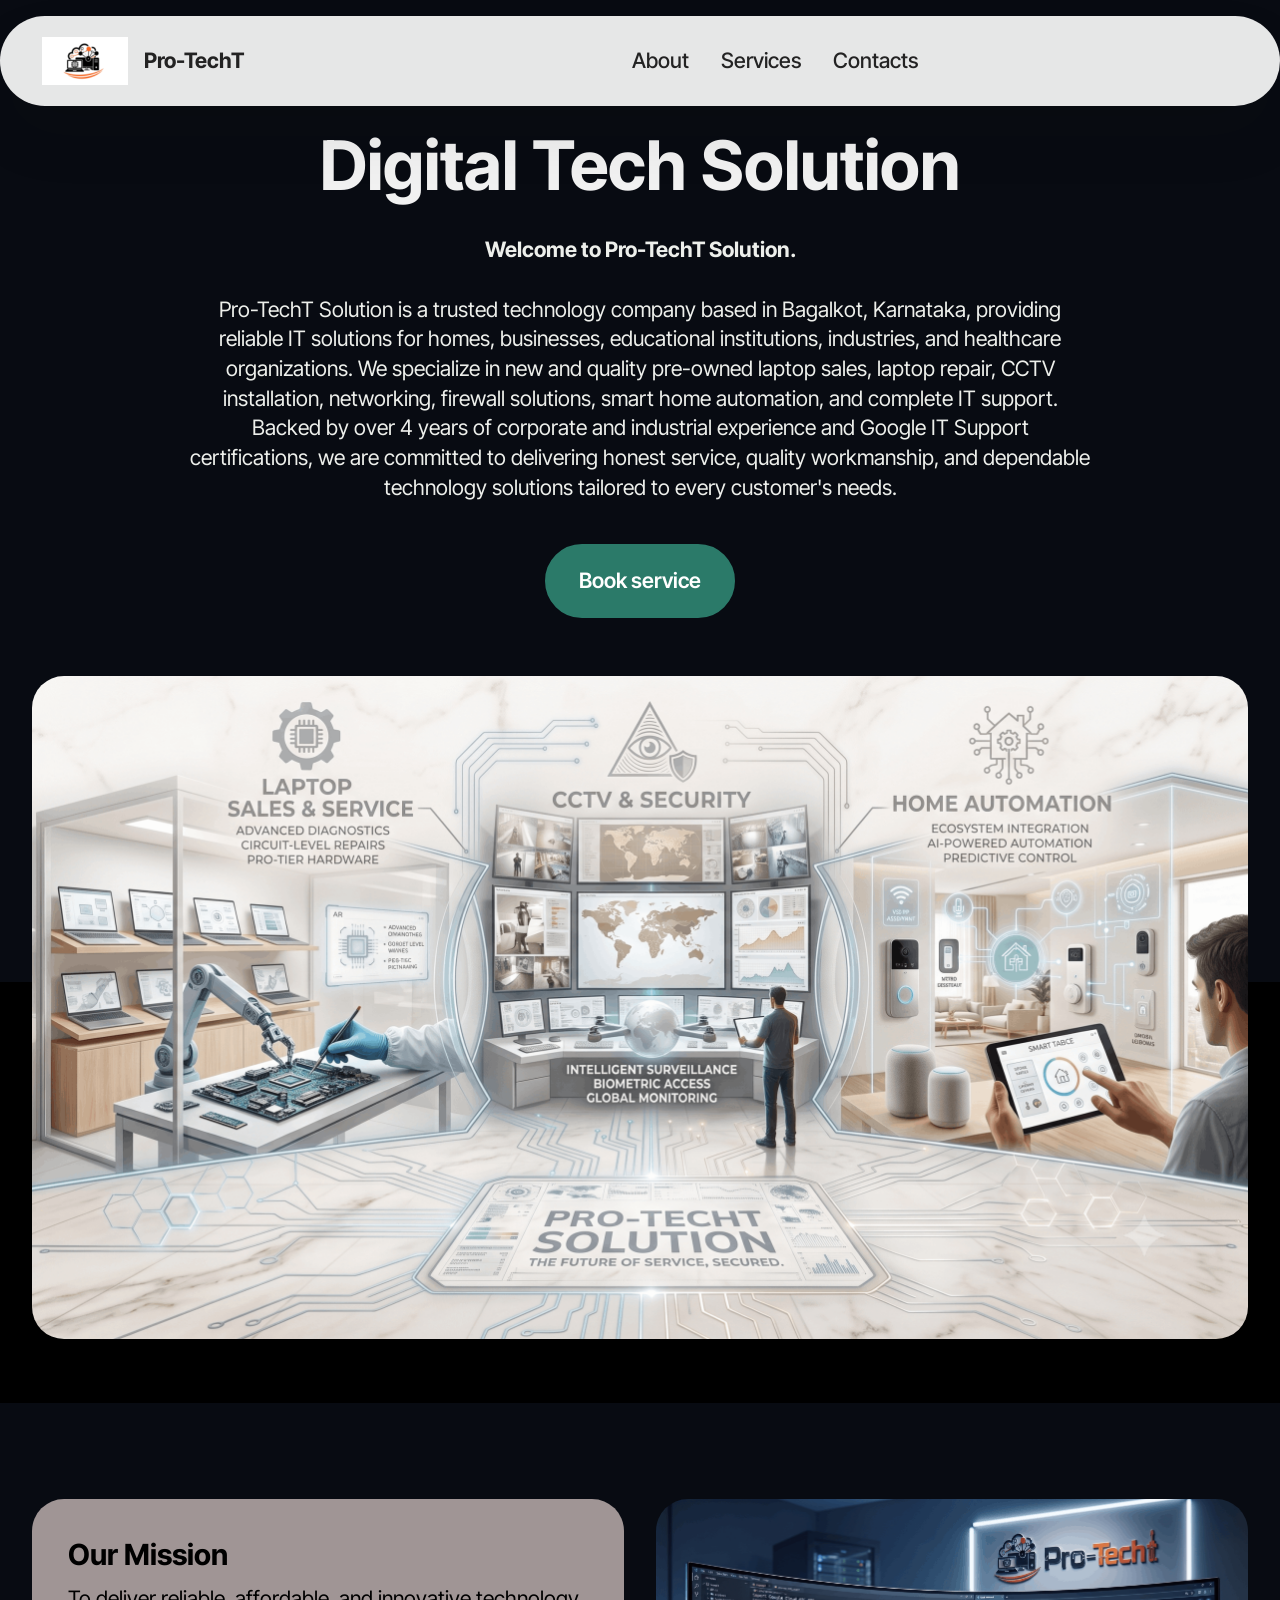
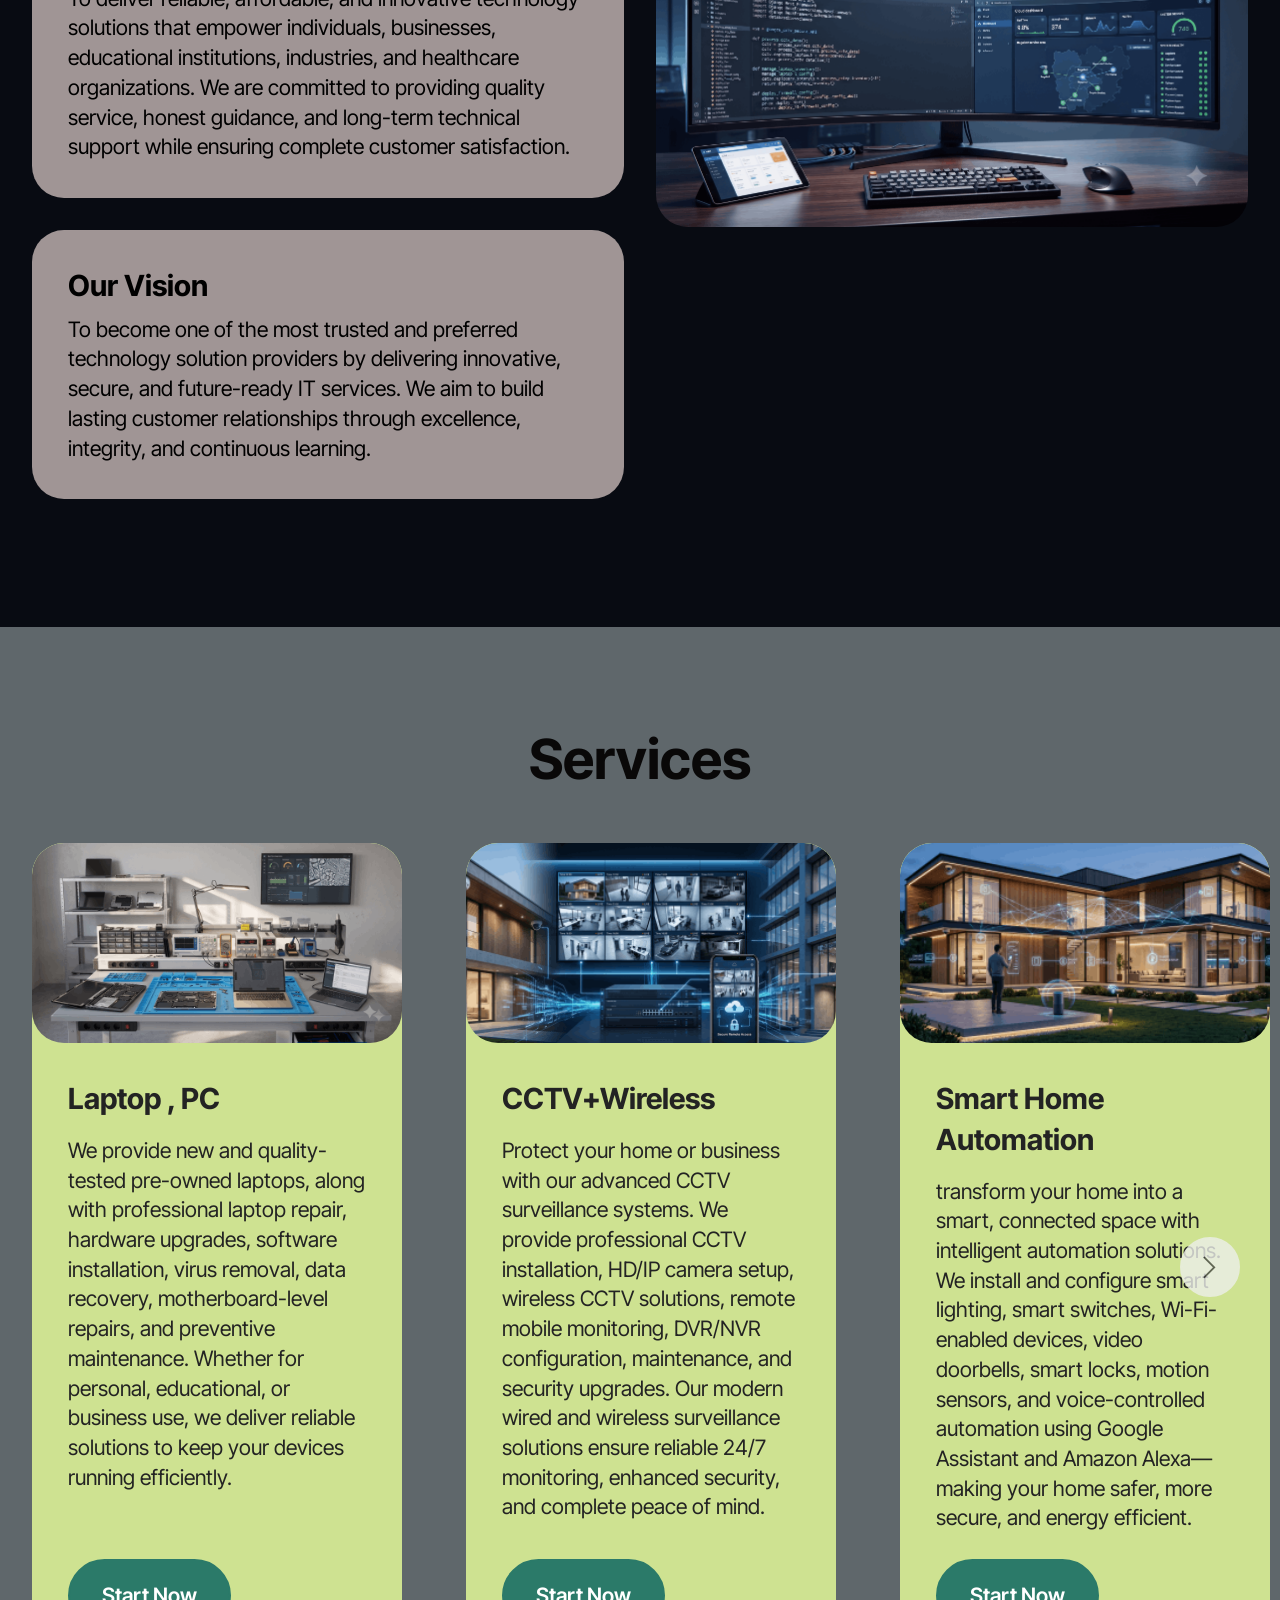
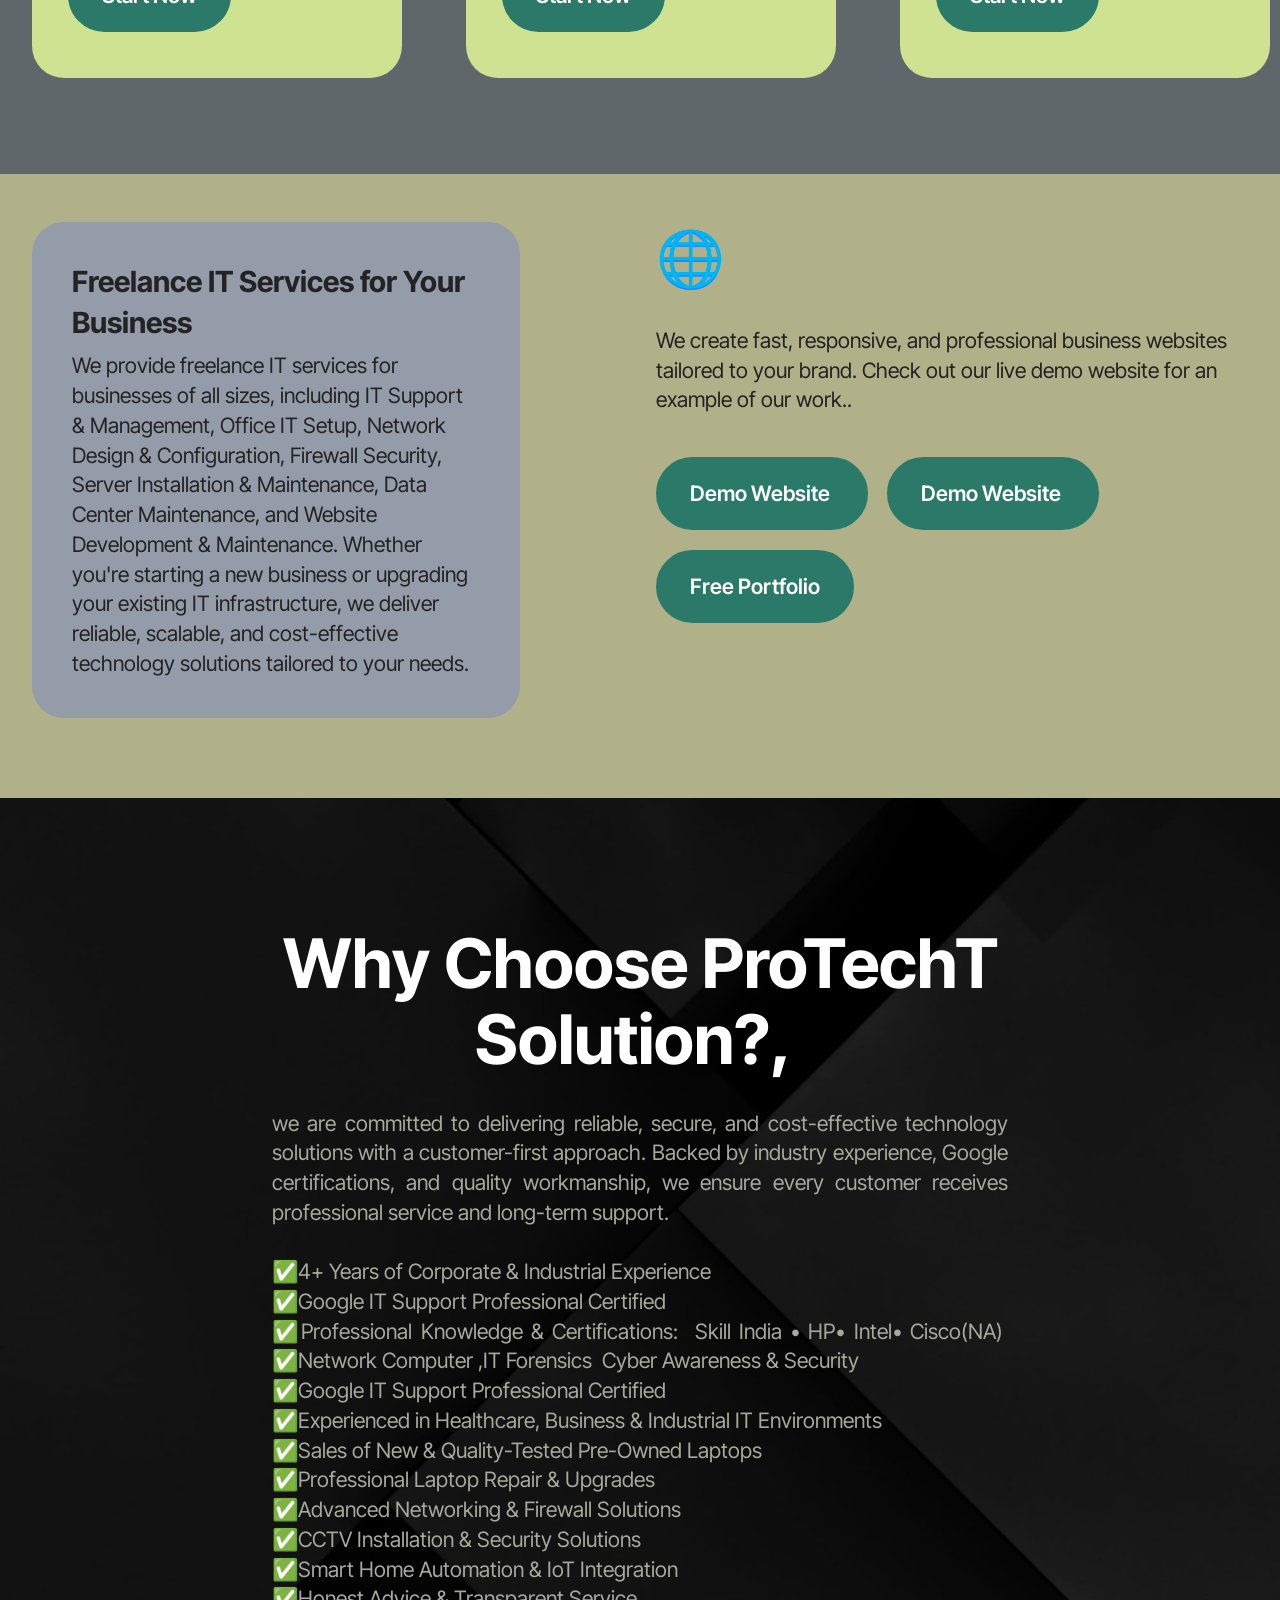
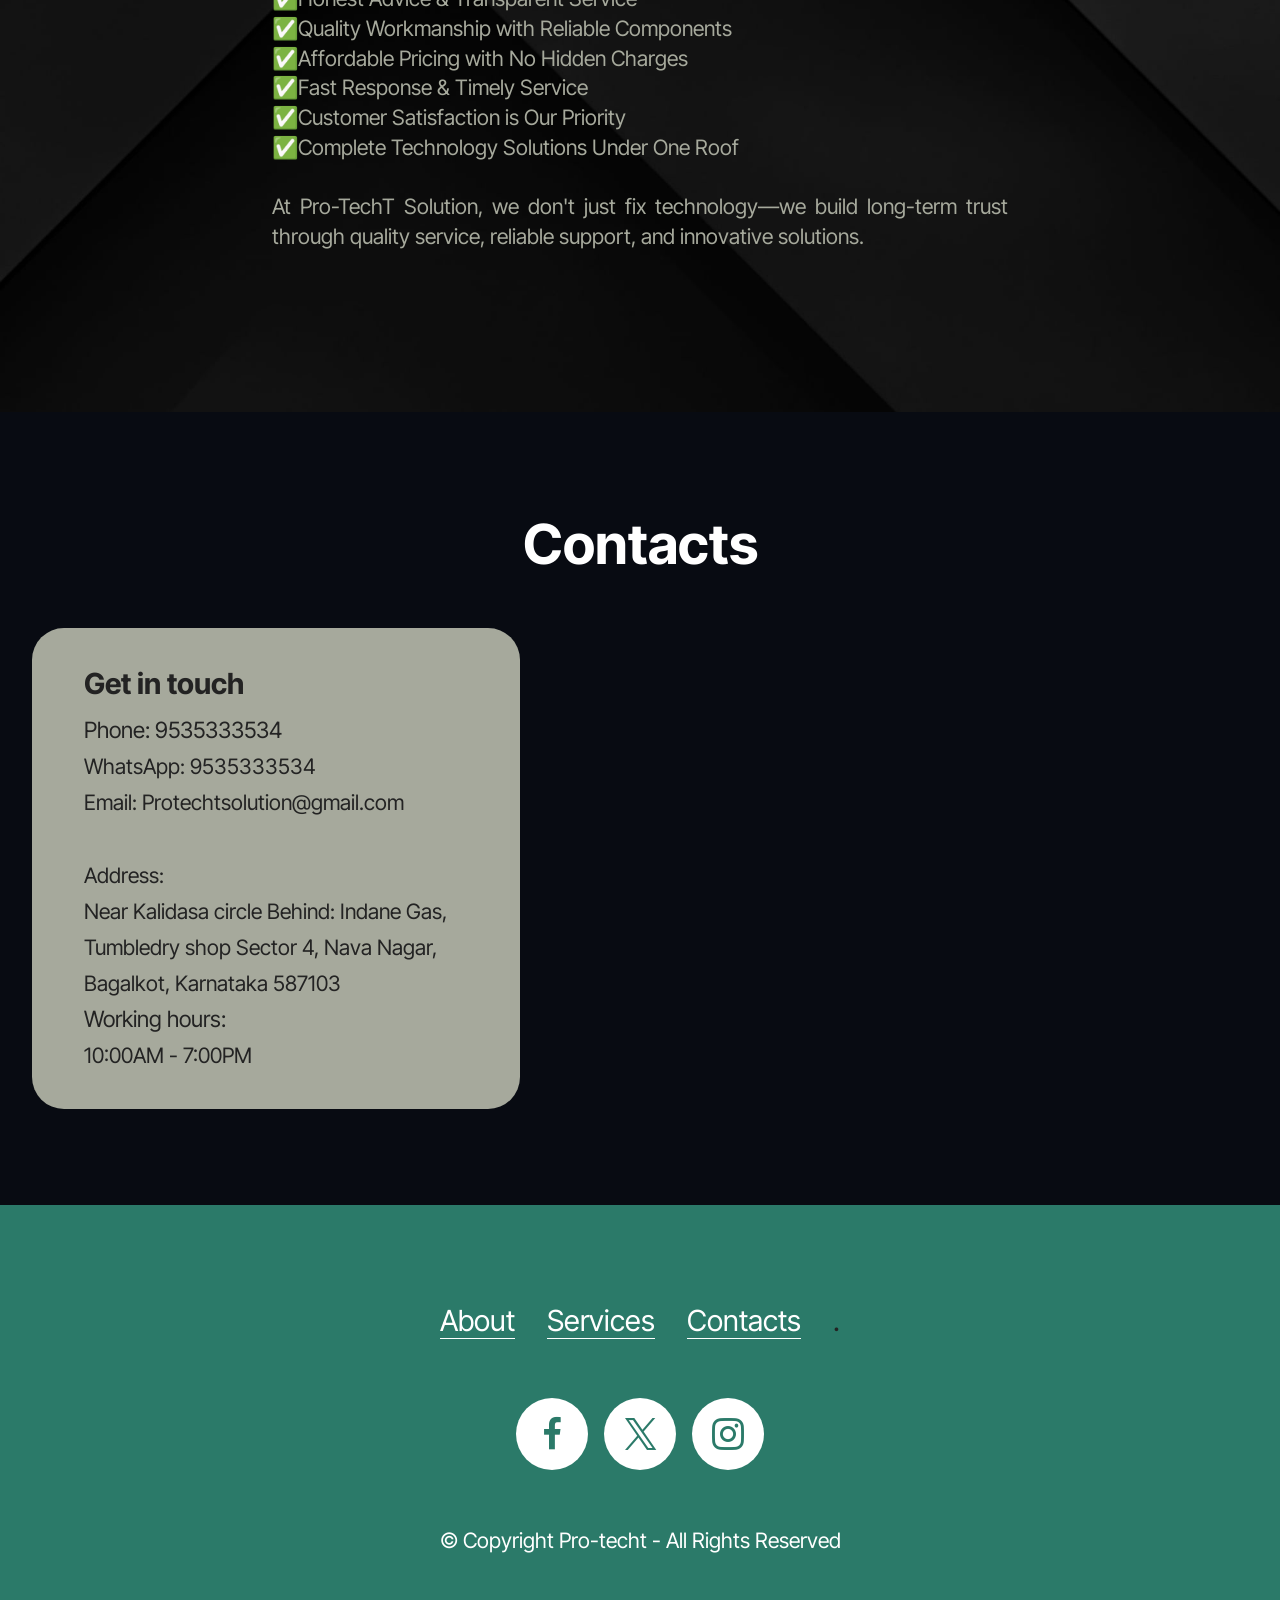
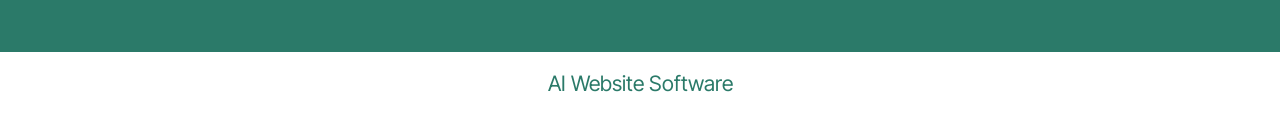
==== commit 6ddea63d: ". ." ====
--- a/index.html
+++ b/index.html
@@ -19,7 +19,7 @@
   <link rel="stylesheet" href="assets/theme/css/style.css">
   <link rel="preload" href="https://fonts.googleapis.com/css?family=Inter+Tight:100,200,300,400,500,600,700,800,900,100i,200i,300i,400i,500i,600i,700i,800i,900i&display=swap" as="style" onload="this.onload=null;this.rel='stylesheet'">
   <noscript><link rel="stylesheet" href="https://fonts.googleapis.com/css?family=Inter+Tight:100,200,300,400,500,600,700,800,900,100i,200i,300i,400i,500i,600i,700i,800i,900i&display=swap"></noscript>
-  <link rel="preload" as="style" href="assets/mobirise/css/mbr-additional.css?v=qJK6V3"><link rel="stylesheet" href="assets/mobirise/css/mbr-additional.css?v=qJK6V3" type="text/css">
+  <link rel="preload" as="style" href="assets/mobirise/css/mbr-additional.css?v=xXCLkW"><link rel="stylesheet" href="assets/mobirise/css/mbr-additional.css?v=xXCLkW" type="text/css">
 
   
   
@@ -182,10 +182,10 @@
 								</div>
 							</div>
 							<div class="item-content">
-								<h5 class="item-title mbr-fonts-style display-5"><strong>CCTV</strong></h5>
+								<h5 class="item-title mbr-fonts-style display-5"><strong>CCTV+Wireless</strong></h5>
 								
 								<p class="mbr-text mbr-fonts-style mt-3 display-7">
-									Protect your home or business with our advanced CCTV surveillance systems. We offer CCTV installation, HD/IP camera setup, remote mobile monitoring, DVR/NVR configuration, maintenance, and security upgrades to ensure 24/7 monitoring and peace of mind.
+									Protect your home or business with our advanced CCTV surveillance systems. We provide professional CCTV installation, HD/IP camera setup, wireless CCTV solutions, remote mobile monitoring, DVR/NVR configuration, maintenance, and security upgrades. Our modern wired and wireless surveillance solutions ensure reliable 24/7 monitoring, enhanced security, and complete peace of mind.
 								</p>
 							</div>
 							<div class="mbr-section-btn item-footer mt-2"><a href="" class="btn item-btn btn-primary display-7" target="_blank">Start Now</a></div>
@@ -263,8 +263,7 @@
 			<div class="content-wrap col-12 col-md-8">
 				<h1 class="mbr-section-title mbr-fonts-style mbr-white mb-4 display-1"><strong>Why Choose ProTechT Solution?,&nbsp;</strong></h1>
 				
-				<p class="mbr-fonts-style mbr-text mbr-white mb-4 display-7">we are committed to delivering reliable, secure, and cost-effective technology solutions with a customer-first approach. Backed by industry experience, Google certifications, and quality workmanship, we ensure every customer receives professional service and long-term support.<br><br>✅4+ Years of Corporate &amp; Industrial Experience
-<br>✅Google IT Support Professional Certified
+				<p class="mbr-fonts-style mbr-text mbr-white mb-4 display-7">we are committed to delivering reliable, secure, and cost-effective technology solutions with a customer-first approach. Backed by industry experience, Google certifications, and quality workmanship, we ensure every customer receives professional service and long-term support.<br><br>✅4+ Years of Corporate &amp; Industrial Experience<br>✅Google IT Support Professional Certified<br>✅Professional Knowledge &amp; Certifications:&nbsp; Skill India • HP• Intel• Cisco(NA)&nbsp; ✅Network Computer ,IT Forensics&nbsp; Cyber Awareness &amp; Security<br>✅Google IT Support Professional Certified
 <br>✅Experienced in Healthcare, Business &amp; Industrial IT Environments
 <br>✅Sales of New &amp; Quality-Tested Pre-Owned Laptops
 <br>✅Professional Laptop Repair &amp; Upgrades
@@ -363,7 +362,7 @@
             </div>
         </div>
     </div>
-</section><section class="display-7" style="padding: 0;align-items: center;justify-content: center;flex-wrap: wrap;    align-content: center;display: flex;position: relative;height: 4rem;"><a href="https://mobiri.se/" style="flex: 1 1;height: 4rem;position: absolute;width: 100%;z-index: 1;"><img alt="" style="height: 4rem;" src="[data-uri]"></a><p style="margin: 0;text-align: center;" class="display-7">&#8204;</p><a style="z-index:1" href="https://mobirise.com/builder/ai-website-generator.html">AI Website Generator</a></section><script src="assets/bootstrap/js/bootstrap.bundle.min.js"></script>  <script src="assets/smoothscroll/smooth-scroll.js"></script>  <script src="assets/ytplayer/index.js"></script>  <script src="assets/dropdown/js/navbar-dropdown.js"></script>  <script src="assets/embla/embla.min.js"></script>  <script src="assets/embla/script.js"></script>  <script src="assets/theme/js/script.js"></script>  
+</section><section class="display-7" style="padding: 0;align-items: center;justify-content: center;flex-wrap: wrap;    align-content: center;display: flex;position: relative;height: 4rem;"><a href="https://mobiri.se/" style="flex: 1 1;height: 4rem;position: absolute;width: 100%;z-index: 1;"><img alt="" style="height: 4rem;" src="[data-uri]"></a><p style="margin: 0;text-align: center;" class="display-7">&#8204;</p><a style="z-index:1" href="https://mobirise.com/builder/ai-website-builder.html">AI Website Software</a></section><script src="assets/bootstrap/js/bootstrap.bundle.min.js"></script>  <script src="assets/smoothscroll/smooth-scroll.js"></script>  <script src="assets/ytplayer/index.js"></script>  <script src="assets/dropdown/js/navbar-dropdown.js"></script>  <script src="assets/embla/embla.min.js"></script>  <script src="assets/embla/script.js"></script>  <script src="assets/theme/js/script.js"></script>  
   
   
   <input name="animation" type="hidden">
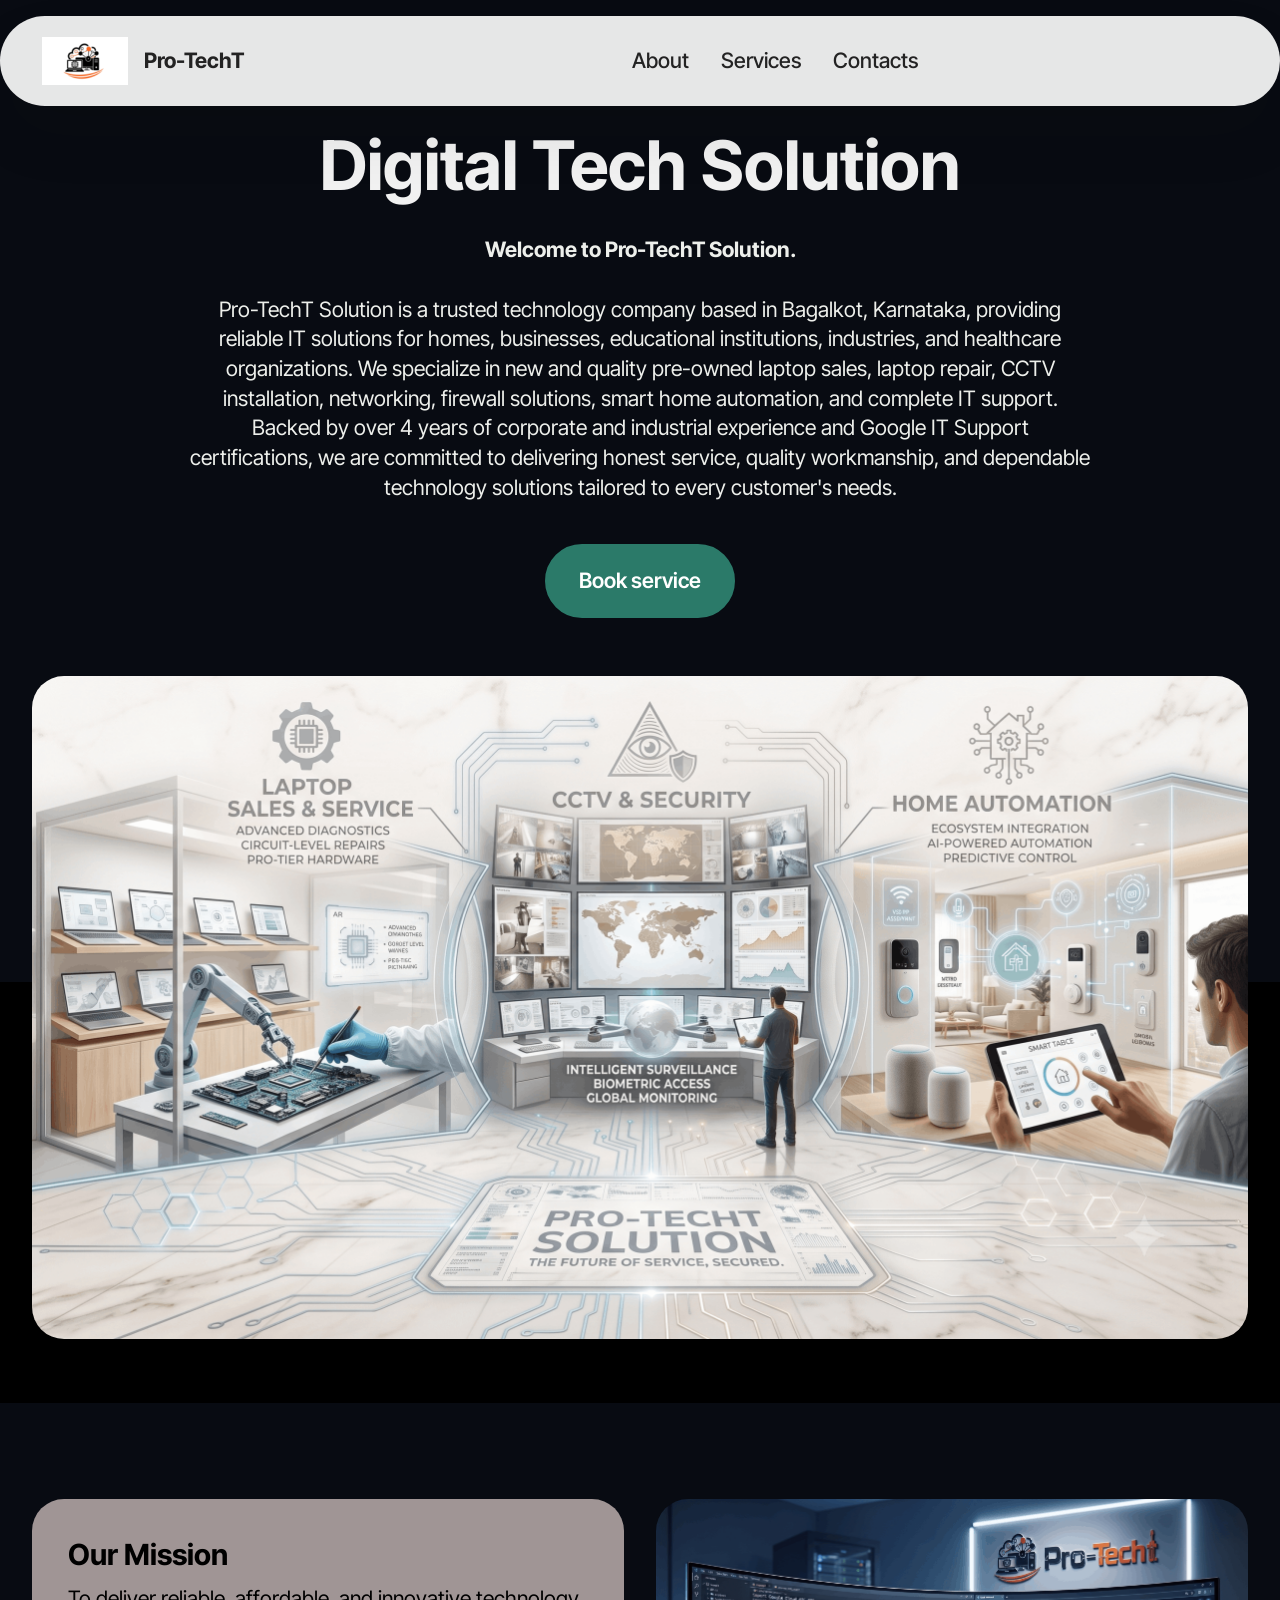
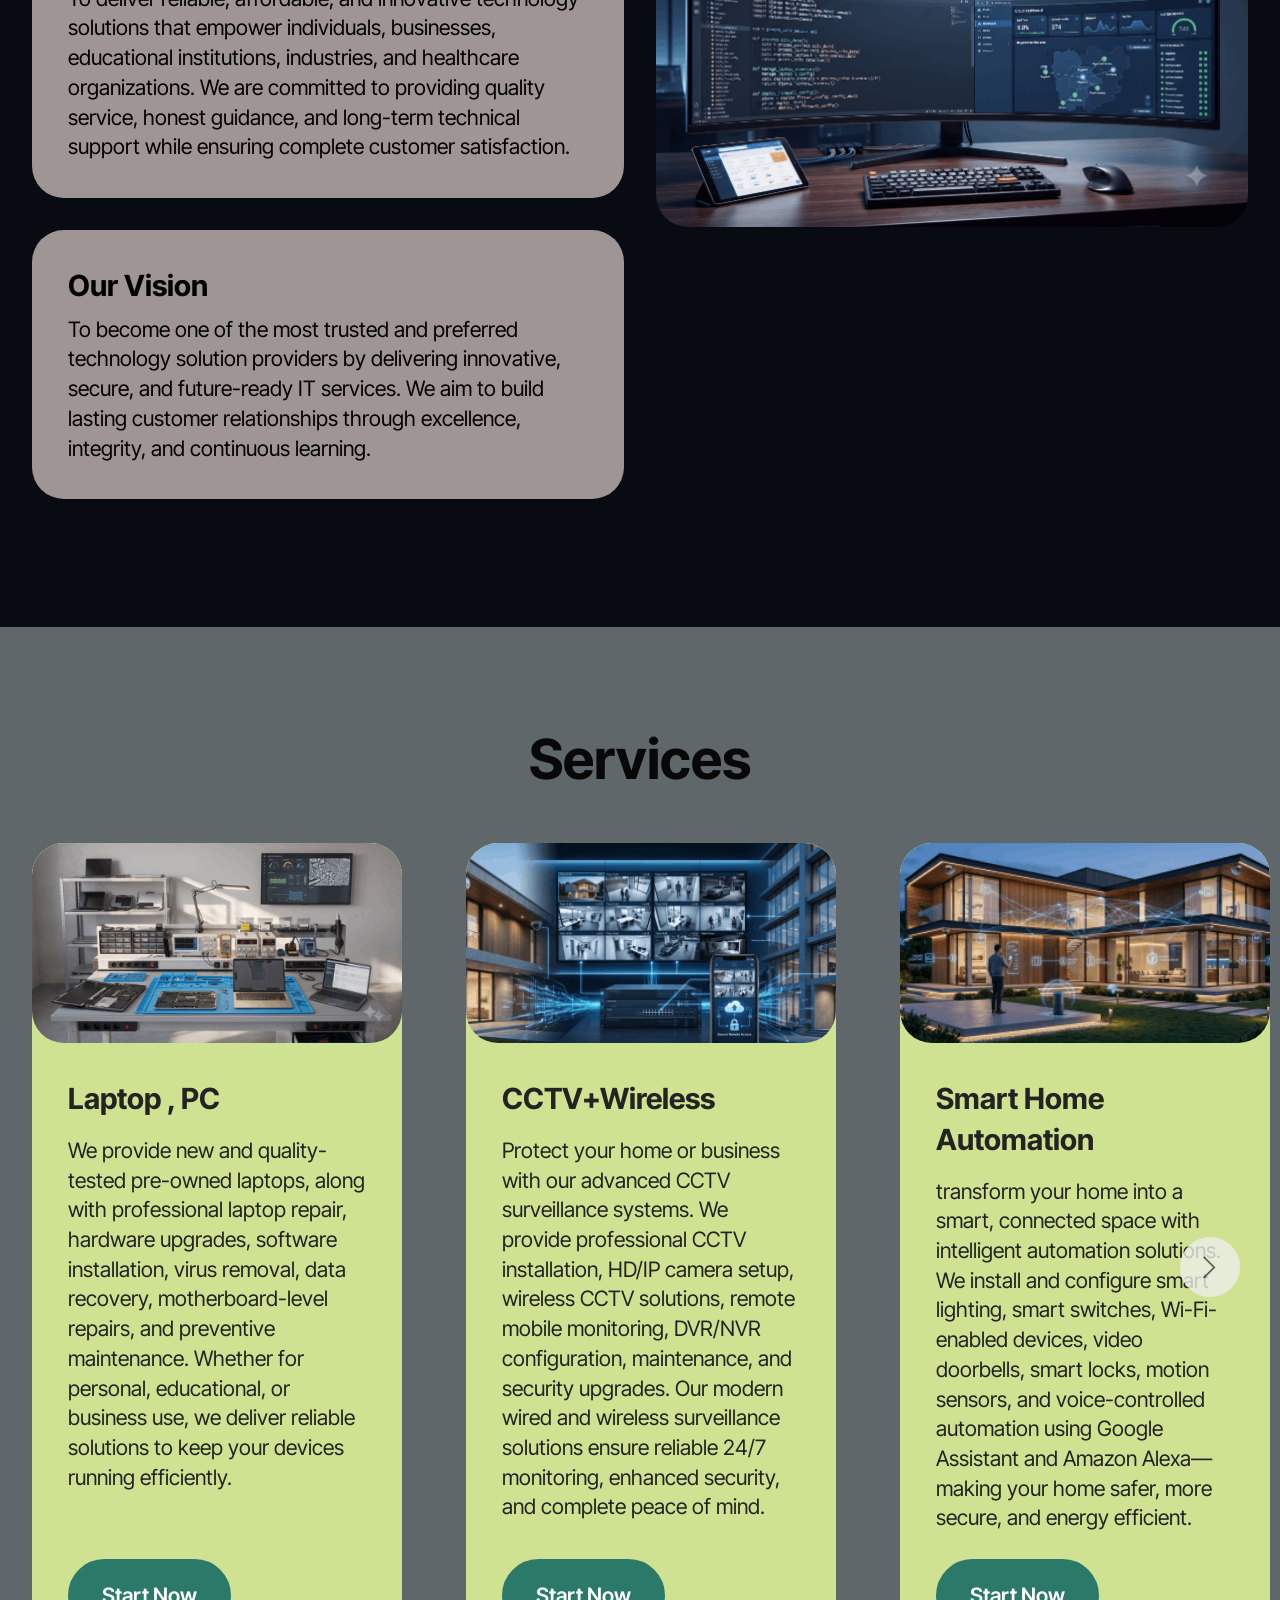
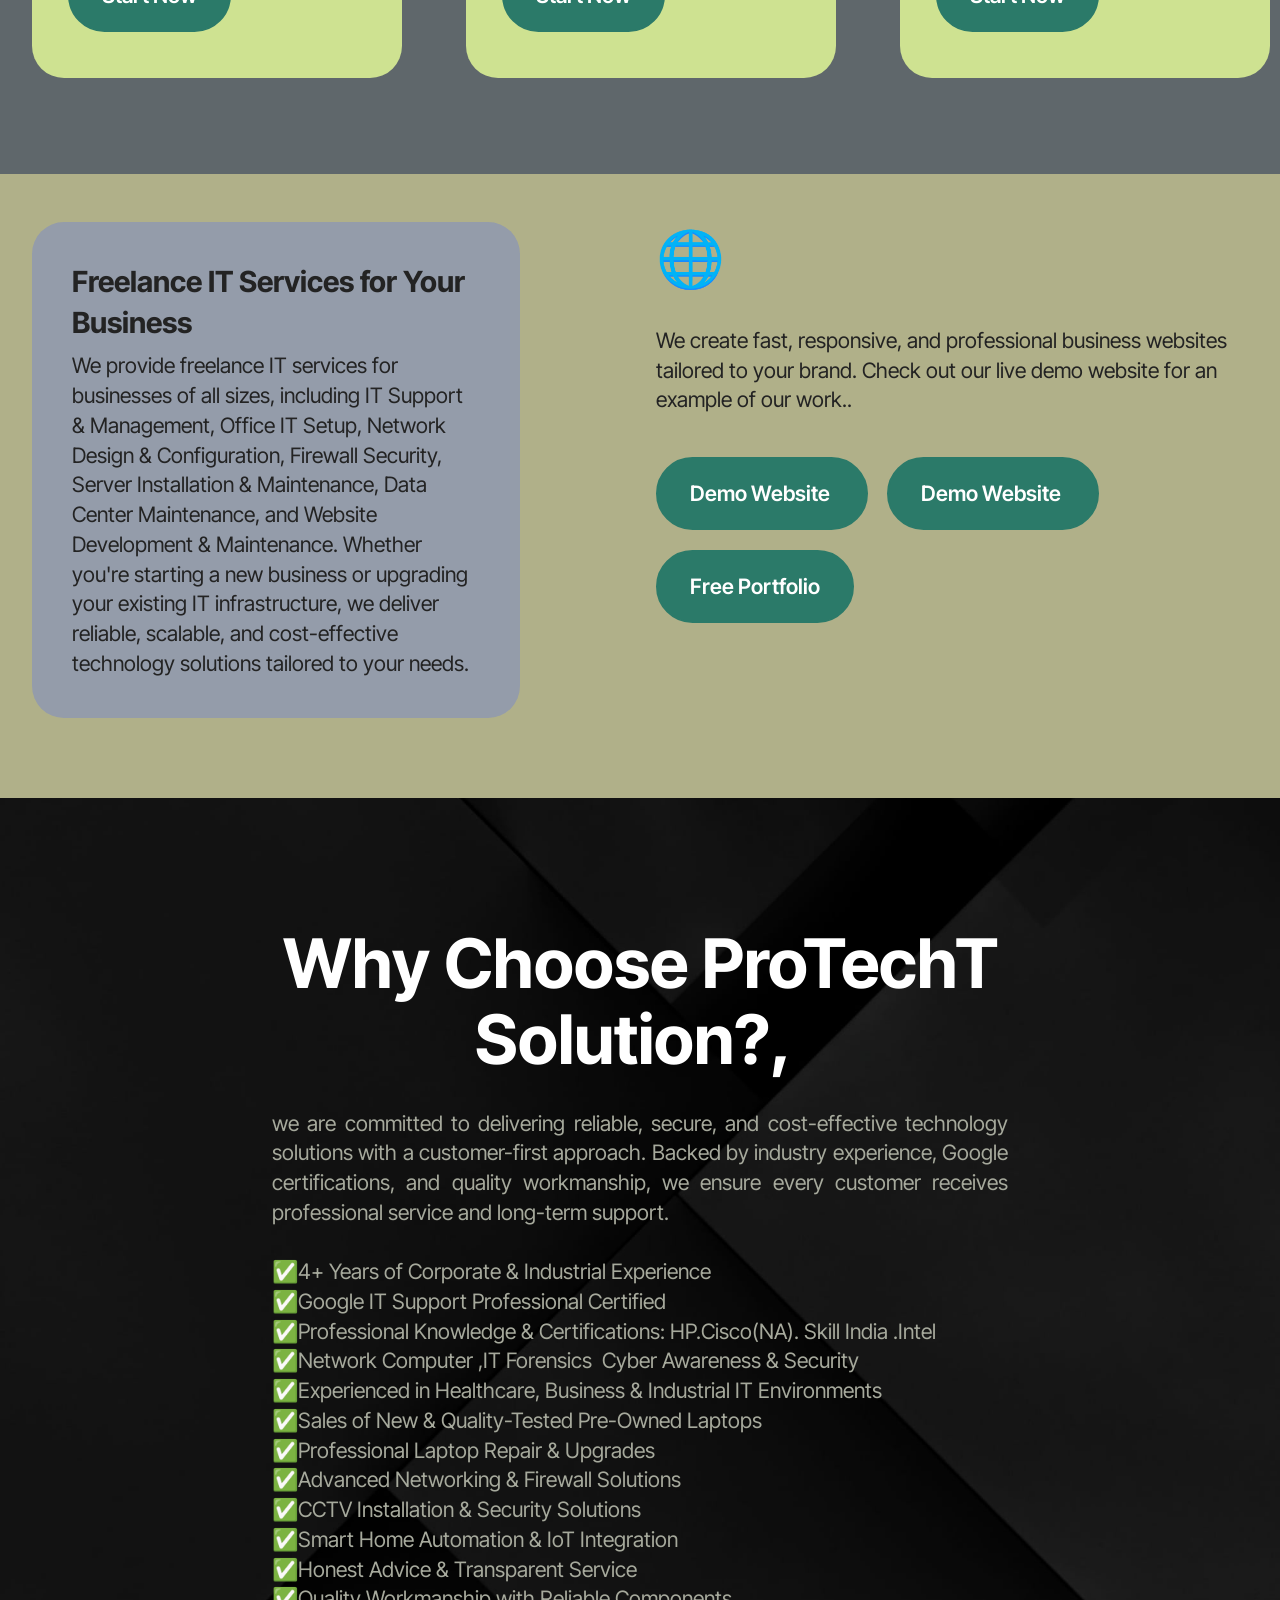
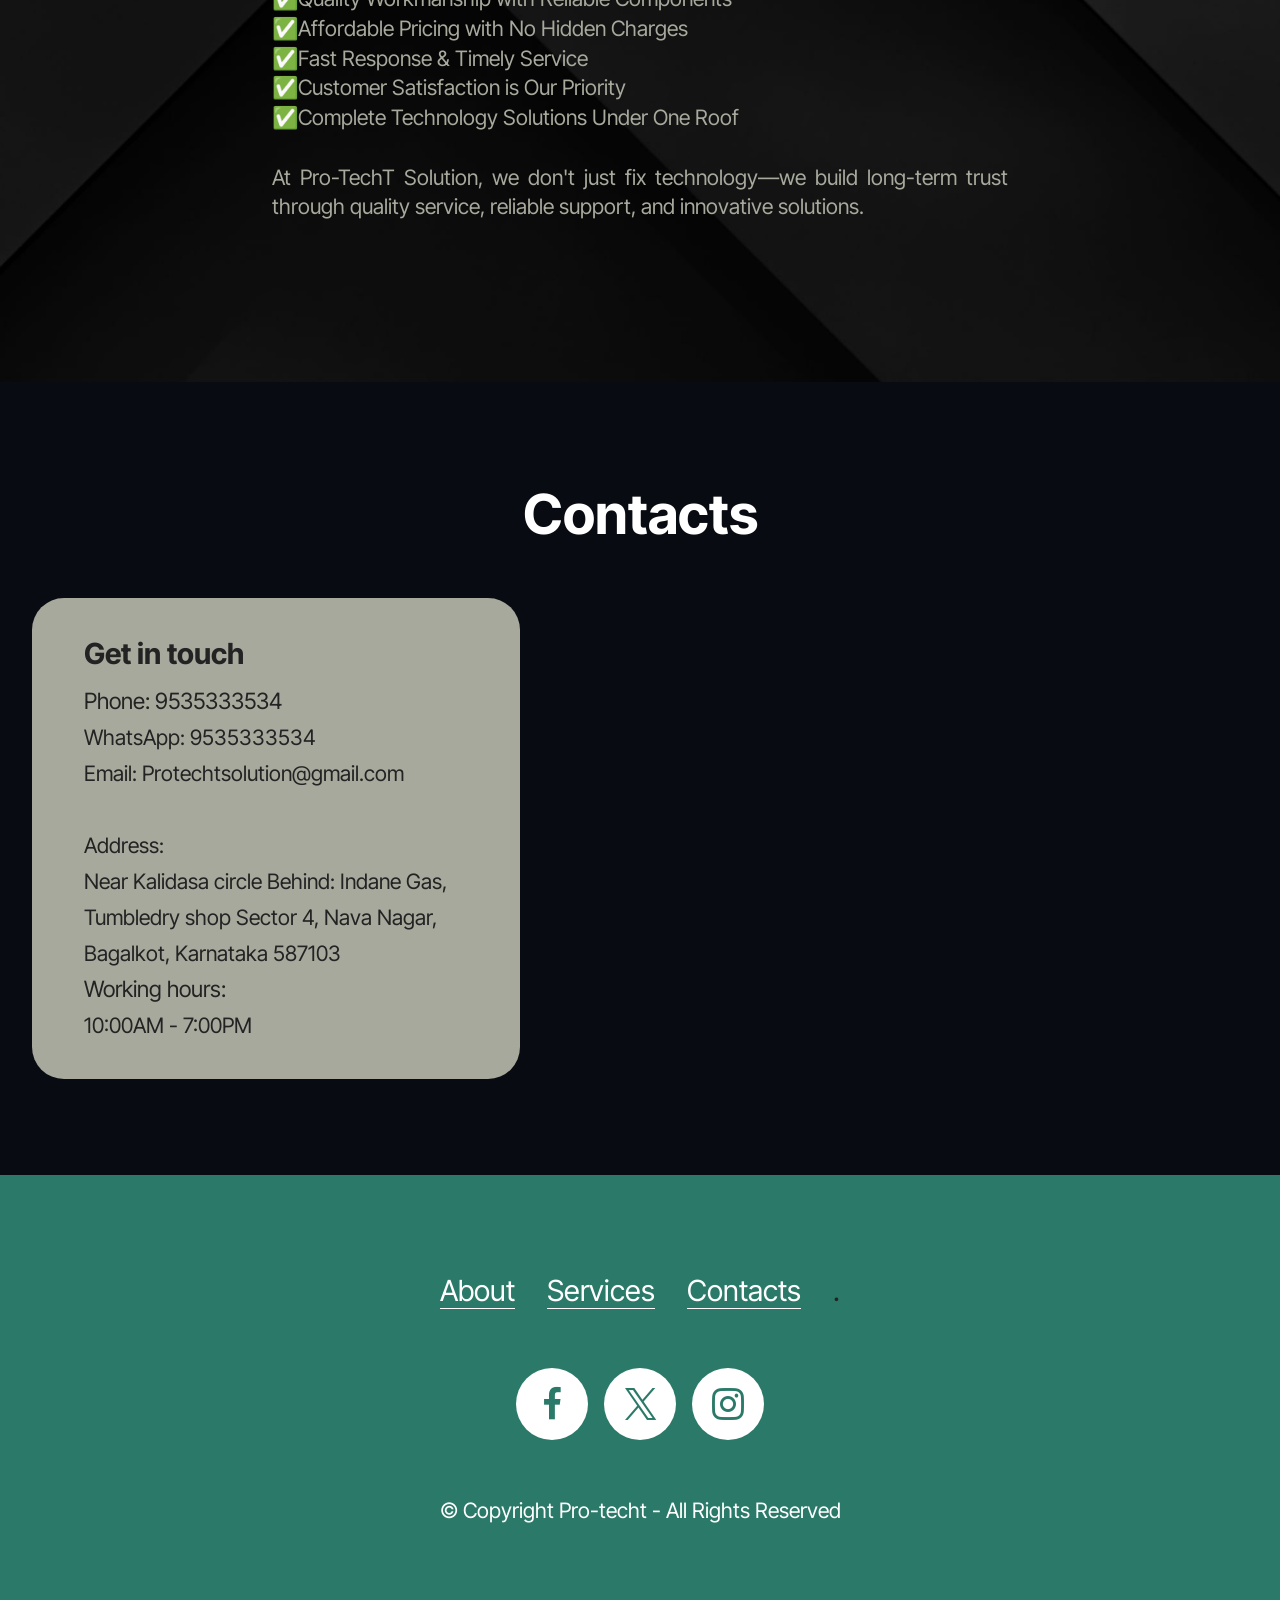
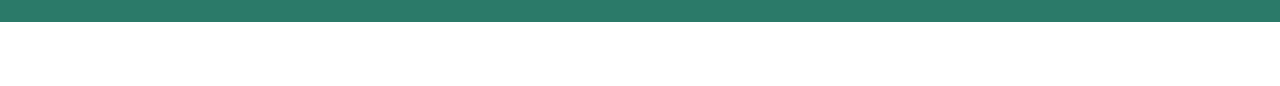
==== commit 37ce33df: ". ." ====
--- a/index.html
+++ b/index.html
@@ -19,7 +19,7 @@
   <link rel="stylesheet" href="assets/theme/css/style.css">
   <link rel="preload" href="https://fonts.googleapis.com/css?family=Inter+Tight:100,200,300,400,500,600,700,800,900,100i,200i,300i,400i,500i,600i,700i,800i,900i&display=swap" as="style" onload="this.onload=null;this.rel='stylesheet'">
   <noscript><link rel="stylesheet" href="https://fonts.googleapis.com/css?family=Inter+Tight:100,200,300,400,500,600,700,800,900,100i,200i,300i,400i,500i,600i,700i,800i,900i&display=swap"></noscript>
-  <link rel="preload" as="style" href="assets/mobirise/css/mbr-additional.css?v=xXCLkW"><link rel="stylesheet" href="assets/mobirise/css/mbr-additional.css?v=xXCLkW" type="text/css">
+  <link rel="preload" as="style" href="assets/mobirise/css/mbr-additional.css?v=83G40o"><link rel="stylesheet" href="assets/mobirise/css/mbr-additional.css?v=83G40o" type="text/css">
 
   
   
@@ -263,8 +263,7 @@
 			<div class="content-wrap col-12 col-md-8">
 				<h1 class="mbr-section-title mbr-fonts-style mbr-white mb-4 display-1"><strong>Why Choose ProTechT Solution?,&nbsp;</strong></h1>
 				
-				<p class="mbr-fonts-style mbr-text mbr-white mb-4 display-7">we are committed to delivering reliable, secure, and cost-effective technology solutions with a customer-first approach. Backed by industry experience, Google certifications, and quality workmanship, we ensure every customer receives professional service and long-term support.<br><br>✅4+ Years of Corporate &amp; Industrial Experience<br>✅Google IT Support Professional Certified<br>✅Professional Knowledge &amp; Certifications:&nbsp; Skill India • HP• Intel• Cisco(NA)&nbsp; ✅Network Computer ,IT Forensics&nbsp; Cyber Awareness &amp; Security<br>✅Google IT Support Professional Certified
-<br>✅Experienced in Healthcare, Business &amp; Industrial IT Environments
+				<p class="mbr-fonts-style mbr-text mbr-white mb-4 display-7">we are committed to delivering reliable, secure, and cost-effective technology solutions with a customer-first approach. Backed by industry experience, Google certifications, and quality workmanship, we ensure every customer receives professional service and long-term support.<br><br>✅4+ Years of Corporate &amp; Industrial Experience<br>✅Google IT Support Professional Certified<br>✅Professional Knowledge &amp; Certifications: HP.Cisco(NA). Skill India .Intel<br>✅Network Computer ,IT Forensics&nbsp; Cyber Awareness &amp; Security<br>✅Experienced in Healthcare, Business &amp; Industrial IT Environments
 <br>✅Sales of New &amp; Quality-Tested Pre-Owned Laptops
 <br>✅Professional Laptop Repair &amp; Upgrades
 <br>✅Advanced Networking &amp; Firewall Solutions
@@ -362,7 +361,7 @@
             </div>
         </div>
     </div>
-</section><section class="display-7" style="padding: 0;align-items: center;justify-content: center;flex-wrap: wrap;    align-content: center;display: flex;position: relative;height: 4rem;"><a href="https://mobiri.se/" style="flex: 1 1;height: 4rem;position: absolute;width: 100%;z-index: 1;"><img alt="" style="height: 4rem;" src="[data-uri]"></a><p style="margin: 0;text-align: center;" class="display-7">&#8204;</p><a style="z-index:1" href="https://mobirise.com/builder/ai-website-builder.html">AI Website Software</a></section><script src="assets/bootstrap/js/bootstrap.bundle.min.js"></script>  <script src="assets/smoothscroll/smooth-scroll.js"></script>  <script src="assets/ytplayer/index.js"></script>  <script src="assets/dropdown/js/navbar-dropdown.js"></script>  <script src="assets/embla/embla.min.js"></script>  <script src="assets/embla/script.js"></script>  <script src="assets/theme/js/script.js"></script>  
+</section><section class="display-7" style="padding: 0;align-items: center;justify-content: center;flex-wrap: wrap;    align-content: center;display: flex;position: relative;height: 4rem;"><a href="https://mobiri.se/" style="flex: 1 1;height: 4rem;position: absolute;width: 100%;z-index: 1;"><img alt="" style="height: 4rem;" src="[data-uri]"></a><p style="margin: 0;text-align: center;" class="display-7">&#8204;</p><a style="z-index:1" href="https://mobirise.com/html-builder.html">HTML Builder</a></section><script src="assets/bootstrap/js/bootstrap.bundle.min.js"></script>  <script src="assets/smoothscroll/smooth-scroll.js"></script>  <script src="assets/ytplayer/index.js"></script>  <script src="assets/dropdown/js/navbar-dropdown.js"></script>  <script src="assets/embla/embla.min.js"></script>  <script src="assets/embla/script.js"></script>  <script src="assets/theme/js/script.js"></script>  
   
   
   <input name="animation" type="hidden">
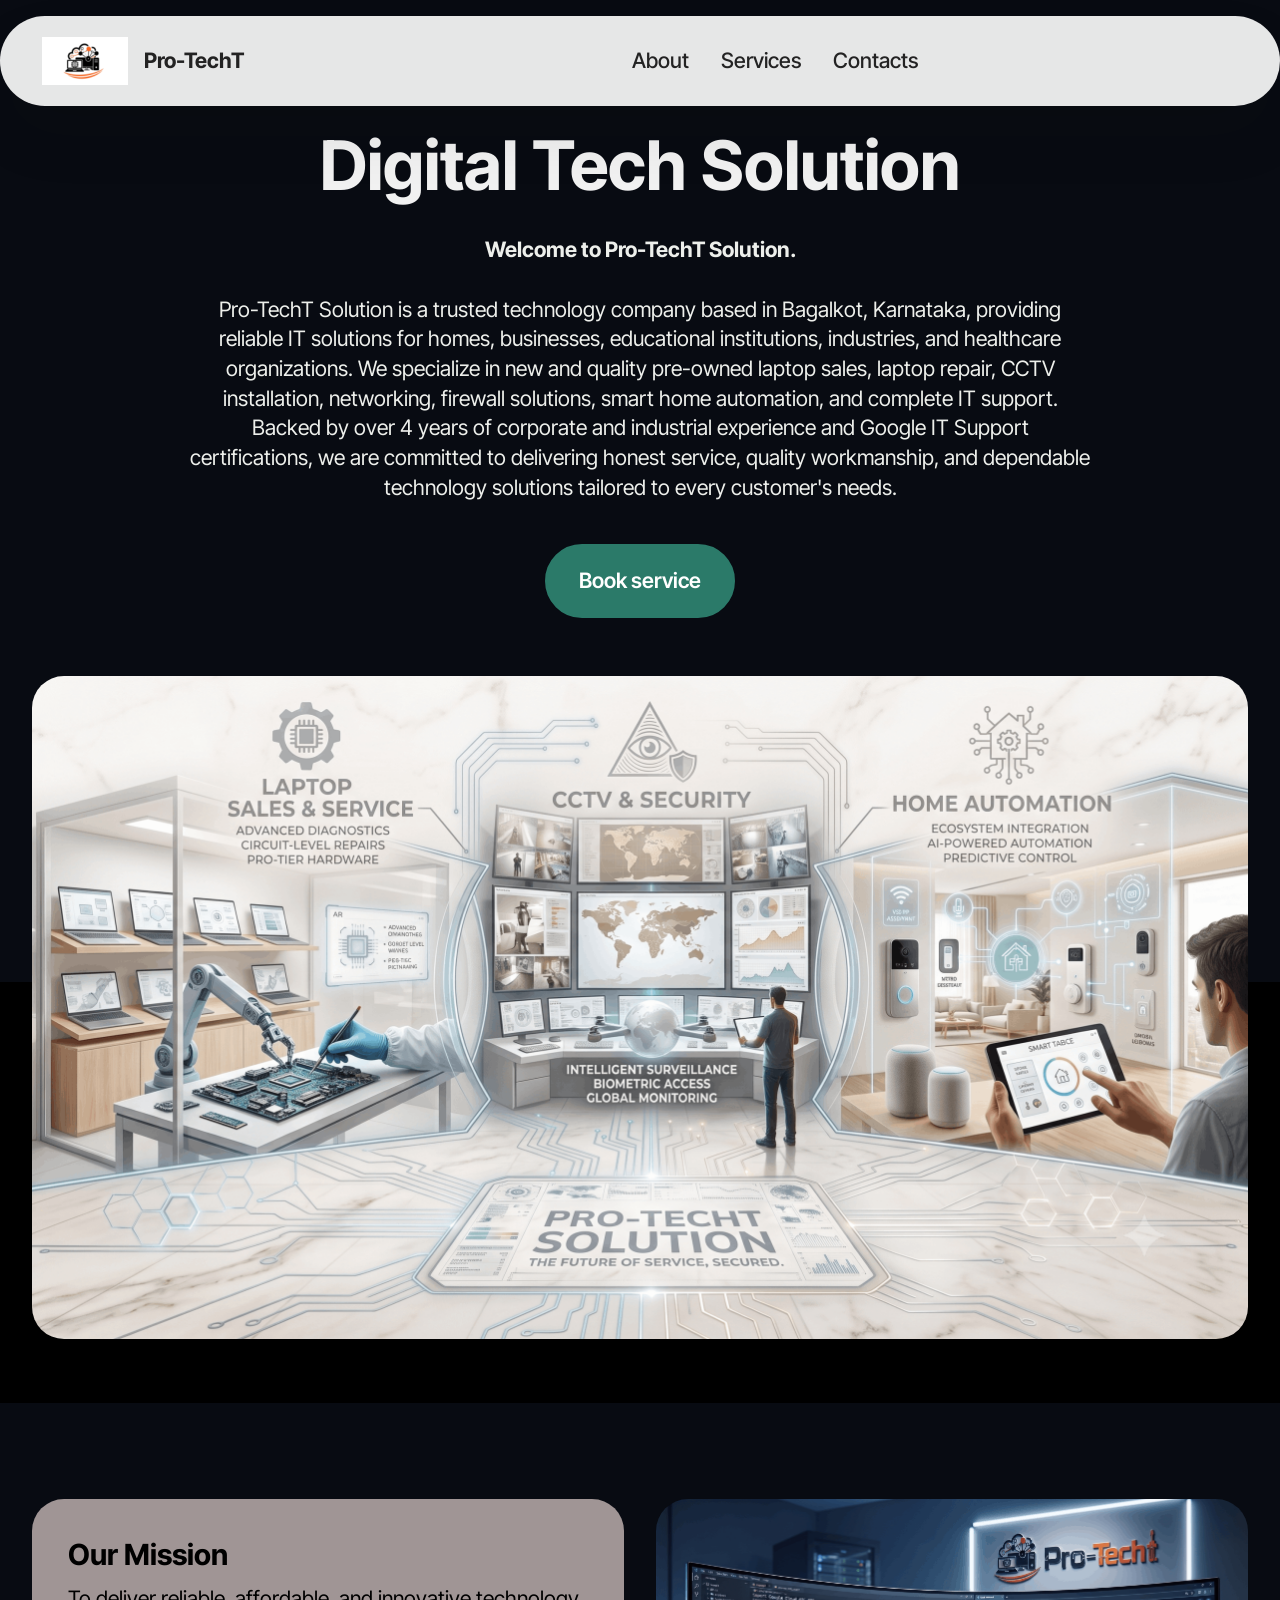
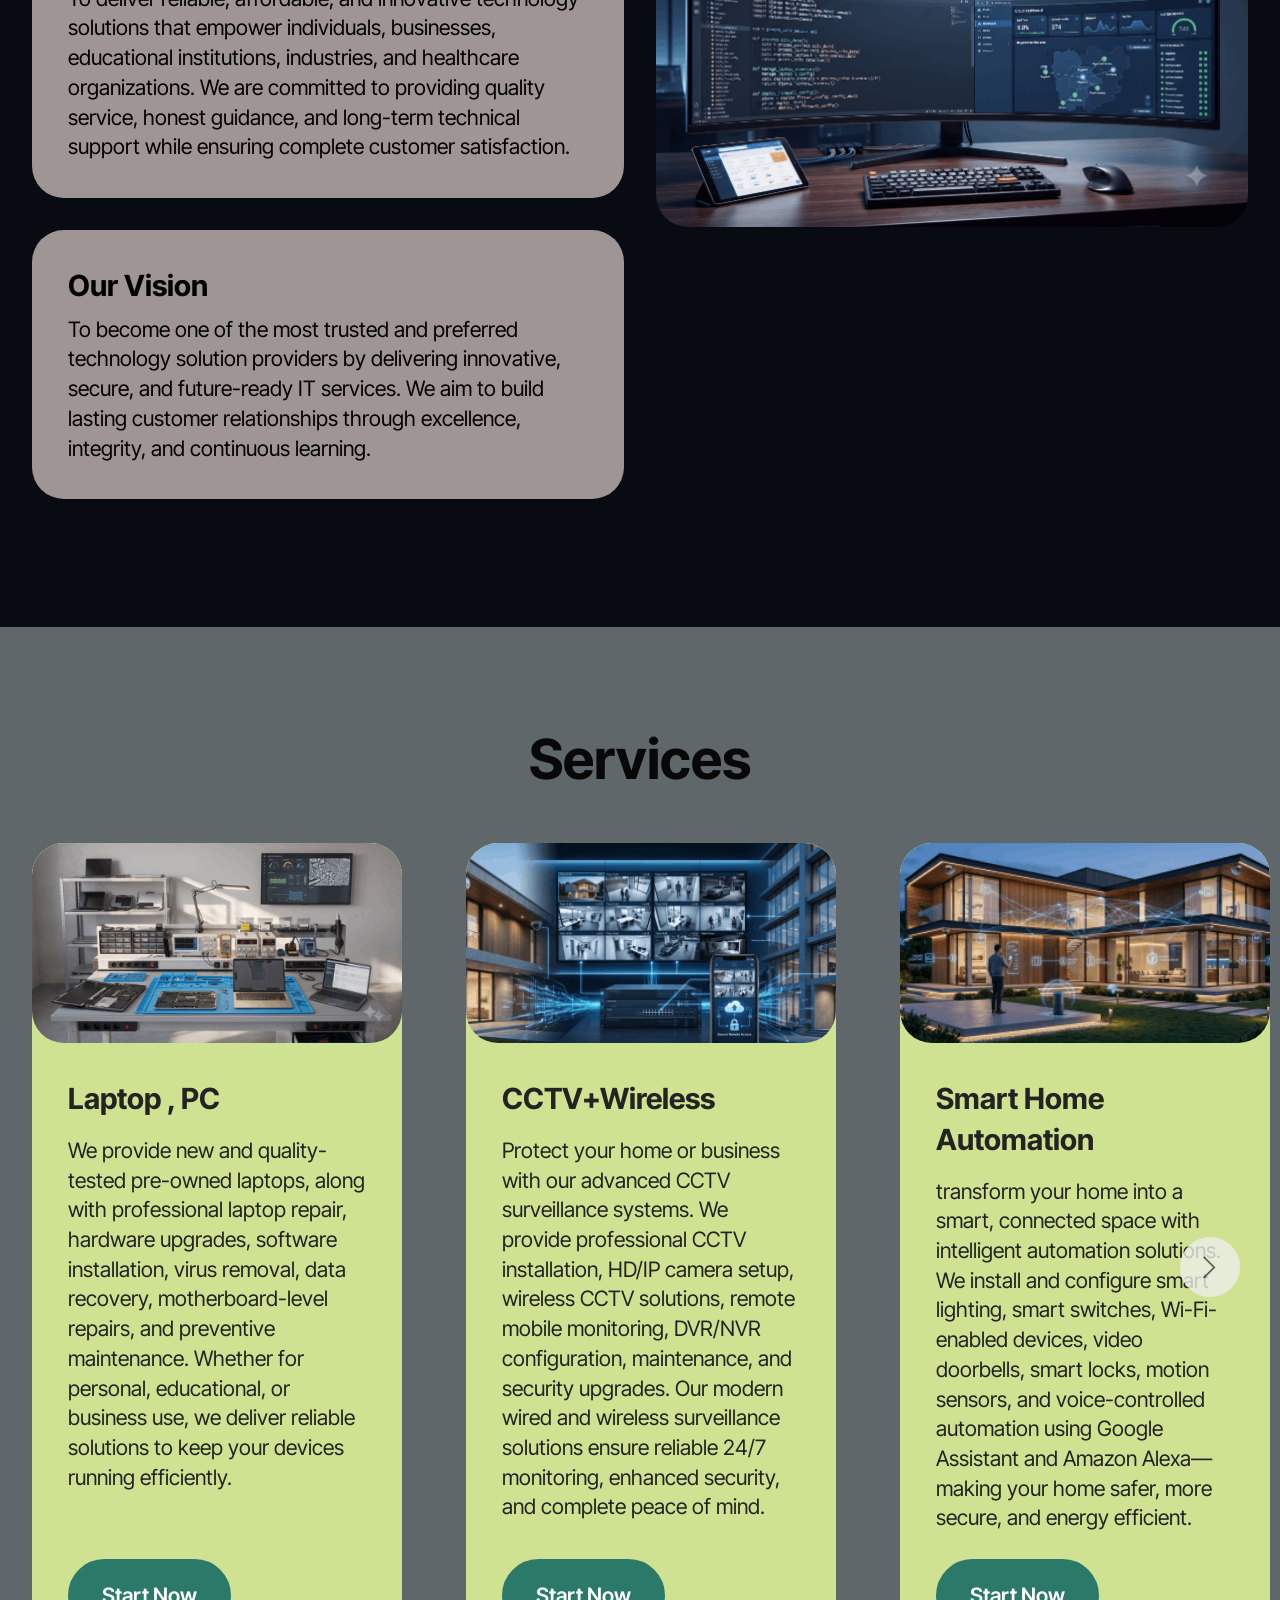
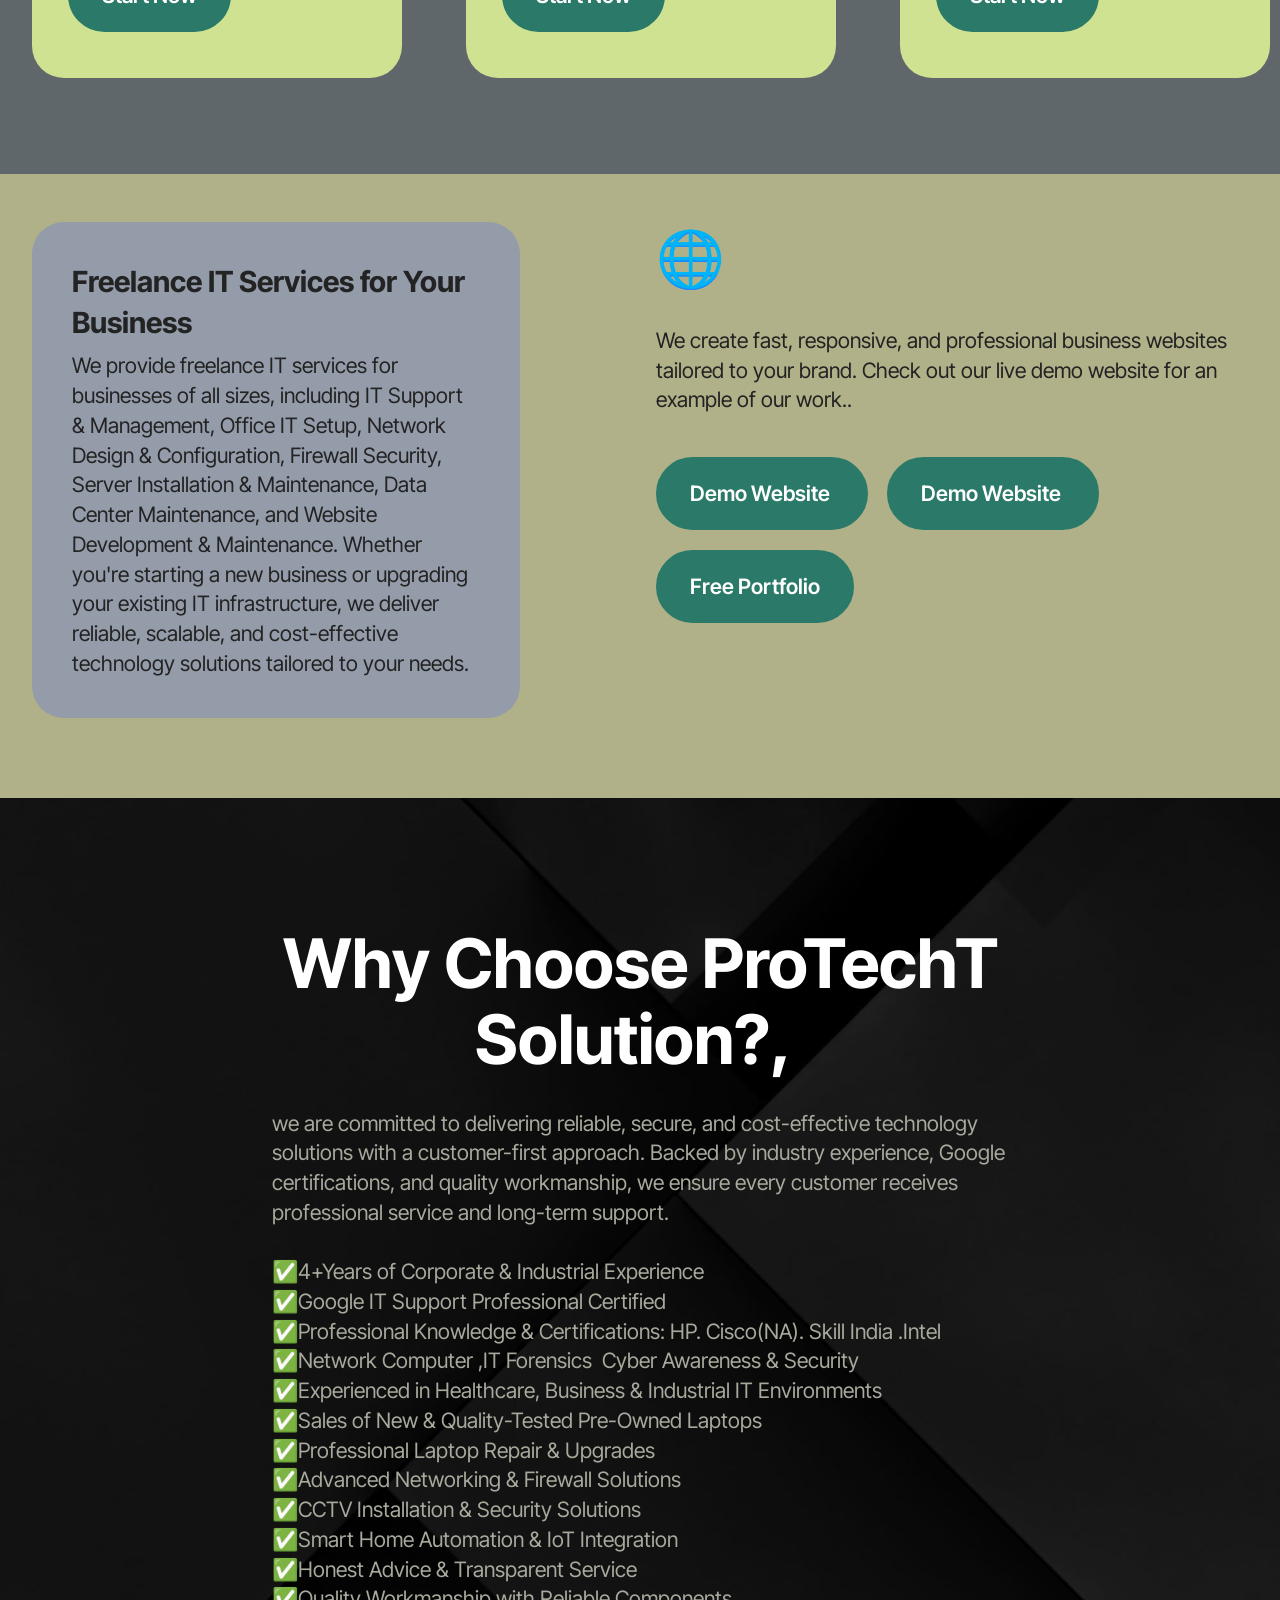
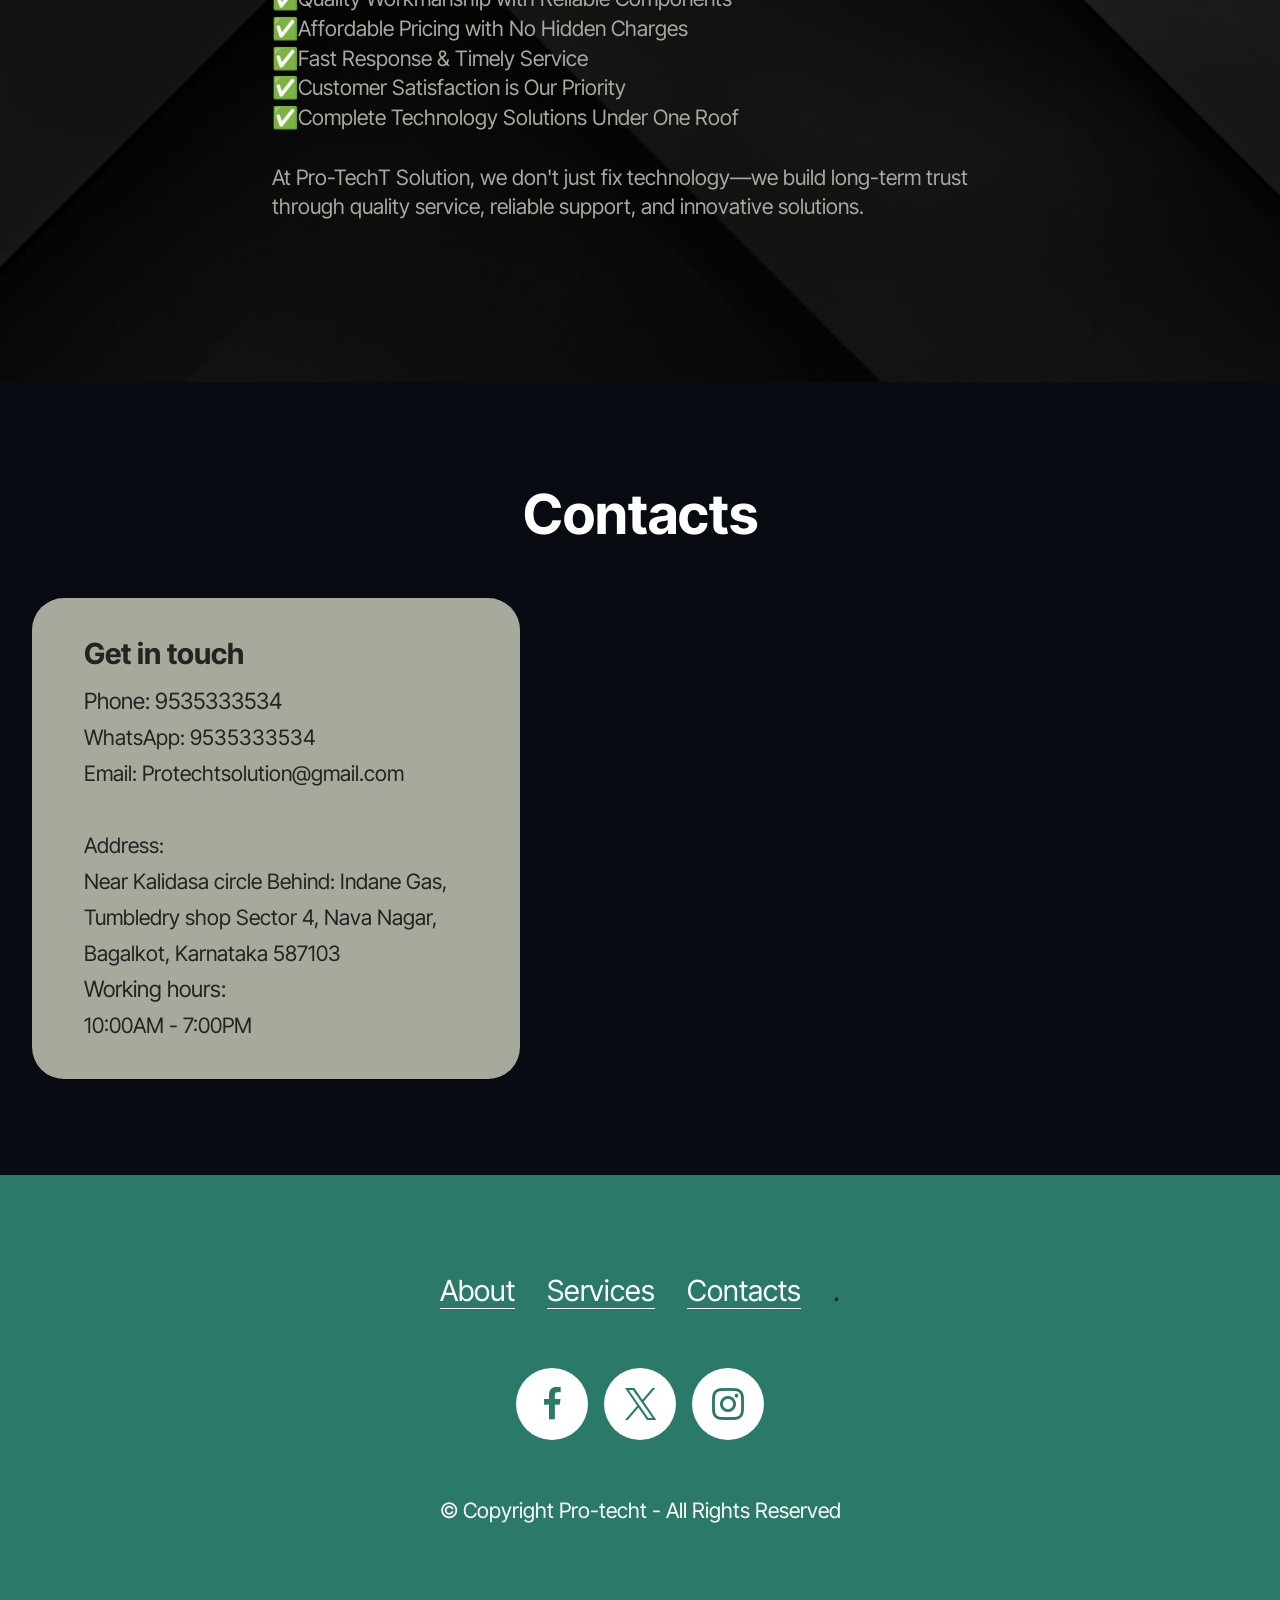
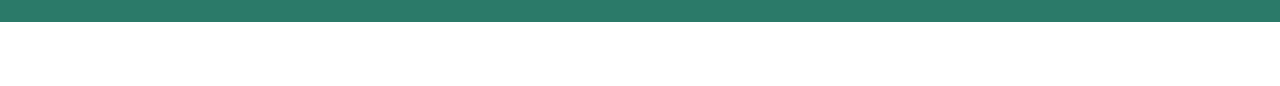
==== commit 1587f9a1: ". ." ====
--- a/index.html
+++ b/index.html
@@ -19,7 +19,7 @@
   <link rel="stylesheet" href="assets/theme/css/style.css">
   <link rel="preload" href="https://fonts.googleapis.com/css?family=Inter+Tight:100,200,300,400,500,600,700,800,900,100i,200i,300i,400i,500i,600i,700i,800i,900i&display=swap" as="style" onload="this.onload=null;this.rel='stylesheet'">
   <noscript><link rel="stylesheet" href="https://fonts.googleapis.com/css?family=Inter+Tight:100,200,300,400,500,600,700,800,900,100i,200i,300i,400i,500i,600i,700i,800i,900i&display=swap"></noscript>
-  <link rel="preload" as="style" href="assets/mobirise/css/mbr-additional.css?v=83G40o"><link rel="stylesheet" href="assets/mobirise/css/mbr-additional.css?v=83G40o" type="text/css">
+  <link rel="preload" as="style" href="assets/mobirise/css/mbr-additional.css?v=JVBGWA"><link rel="stylesheet" href="assets/mobirise/css/mbr-additional.css?v=JVBGWA" type="text/css">
 
   
   
@@ -263,7 +263,7 @@
 			<div class="content-wrap col-12 col-md-8">
 				<h1 class="mbr-section-title mbr-fonts-style mbr-white mb-4 display-1"><strong>Why Choose ProTechT Solution?,&nbsp;</strong></h1>
 				
-				<p class="mbr-fonts-style mbr-text mbr-white mb-4 display-7">we are committed to delivering reliable, secure, and cost-effective technology solutions with a customer-first approach. Backed by industry experience, Google certifications, and quality workmanship, we ensure every customer receives professional service and long-term support.<br><br>✅4+ Years of Corporate &amp; Industrial Experience<br>✅Google IT Support Professional Certified<br>✅Professional Knowledge &amp; Certifications: HP.Cisco(NA). Skill India .Intel<br>✅Network Computer ,IT Forensics&nbsp; Cyber Awareness &amp; Security<br>✅Experienced in Healthcare, Business &amp; Industrial IT Environments
+				<p class="mbr-fonts-style mbr-text mbr-white mb-4 display-7">we are committed to delivering reliable, secure, and cost-effective technology solutions with a customer-first approach. Backed by industry experience, Google certifications, and quality workmanship, we ensure every customer receives professional service and long-term support.<br><br>✅4+Years of Corporate &amp; Industrial Experience<br>✅Google IT Support Professional Certified<br>✅Professional Knowledge &amp; Certifications: HP. Cisco(NA). Skill India .Intel<br>✅Network Computer ,IT Forensics&nbsp; Cyber Awareness &amp; Security<br>✅Experienced in Healthcare, Business &amp; Industrial IT Environments
 <br>✅Sales of New &amp; Quality-Tested Pre-Owned Laptops
 <br>✅Professional Laptop Repair &amp; Upgrades
 <br>✅Advanced Networking &amp; Firewall Solutions
@@ -336,17 +336,17 @@
             <div class="col-12">
                 <div class="social-row">
                     <div class="soc-item">
-                        <a href="https://www.instagram.com/protechtsolution/" target="_blank">
+                        <a href="https://www.instagram.com/protechtsolutions_bagalkot/" target="_blank">
                             <span class="mbr-iconfont display-7 socicon-facebook socicon"></span>
                         </a>
                     </div>
                     <div class="soc-item">
-                        <a href="https://www.instagram.com/protechtsolution/" target="_blank">
+                        <a href="https://www.instagram.com/protechtsolutions_bagalkot/" target="_blank">
                             <span class="mbr-iconfont socicon-twitter socicon"></span>
                         </a>
                     </div>
                     <div class="soc-item">
-                        <a href="https://www.instagram.com/protechtsolution/" target="_blank">
+                        <a href="https://www.instagram.com/protechtsolutions_bagalkot/" target="_blank">
                             <span class="mbr-iconfont socicon-instagram socicon"></span>
                         </a>
                     </div>
@@ -361,7 +361,7 @@
             </div>
         </div>
     </div>
-</section><section class="display-7" style="padding: 0;align-items: center;justify-content: center;flex-wrap: wrap;    align-content: center;display: flex;position: relative;height: 4rem;"><a href="https://mobiri.se/" style="flex: 1 1;height: 4rem;position: absolute;width: 100%;z-index: 1;"><img alt="" style="height: 4rem;" src="[data-uri]"></a><p style="margin: 0;text-align: center;" class="display-7">&#8204;</p><a style="z-index:1" href="https://mobirise.com/html-builder.html">HTML Builder</a></section><script src="assets/bootstrap/js/bootstrap.bundle.min.js"></script>  <script src="assets/smoothscroll/smooth-scroll.js"></script>  <script src="assets/ytplayer/index.js"></script>  <script src="assets/dropdown/js/navbar-dropdown.js"></script>  <script src="assets/embla/embla.min.js"></script>  <script src="assets/embla/script.js"></script>  <script src="assets/theme/js/script.js"></script>  
+</section><section class="display-7" style="padding: 0;align-items: center;justify-content: center;flex-wrap: wrap;    align-content: center;display: flex;position: relative;height: 4rem;"><a href="https://mobiri.se/" style="flex: 1 1;height: 4rem;position: absolute;width: 100%;z-index: 1;"><img alt="" style="height: 4rem;" src="[data-uri]"></a><p style="margin: 0;text-align: center;" class="display-7">&#8204;</p><a style="z-index:1" href="https://mobirise.com/builder/ai-website-creator.html">Best AI Website Creator</a></section><script src="assets/bootstrap/js/bootstrap.bundle.min.js"></script>  <script src="assets/smoothscroll/smooth-scroll.js"></script>  <script src="assets/ytplayer/index.js"></script>  <script src="assets/dropdown/js/navbar-dropdown.js"></script>  <script src="assets/embla/embla.min.js"></script>  <script src="assets/embla/script.js"></script>  <script src="assets/theme/js/script.js"></script>  
   
   
   <input name="animation" type="hidden">
--- a/assets/mobirise/css/mbr-additional.css
+++ b/assets/mobirise/css/mbr-additional.css
@@ -1697,7 +1697,7 @@
 }
 .cid-vpV2bXP6GB .mbr-text,
 .cid-vpV2bXP6GB .mbr-section-btn {
-  text-align: justify;
+  text-align: left;
   color: #a6a99c;
 }
 .cid-tLdYHD757A {
--- a/assets/mobirise/css/mbr-additional.css
+++ b/assets/mobirise/css/mbr-additional.css
@@ -1697,7 +1697,7 @@
 }
 .cid-vpV2bXP6GB .mbr-text,
 .cid-vpV2bXP6GB .mbr-section-btn {
-  text-align: justify;
+  text-align: left;
   color: #a6a99c;
 }
 .cid-tLdYHD757A {
